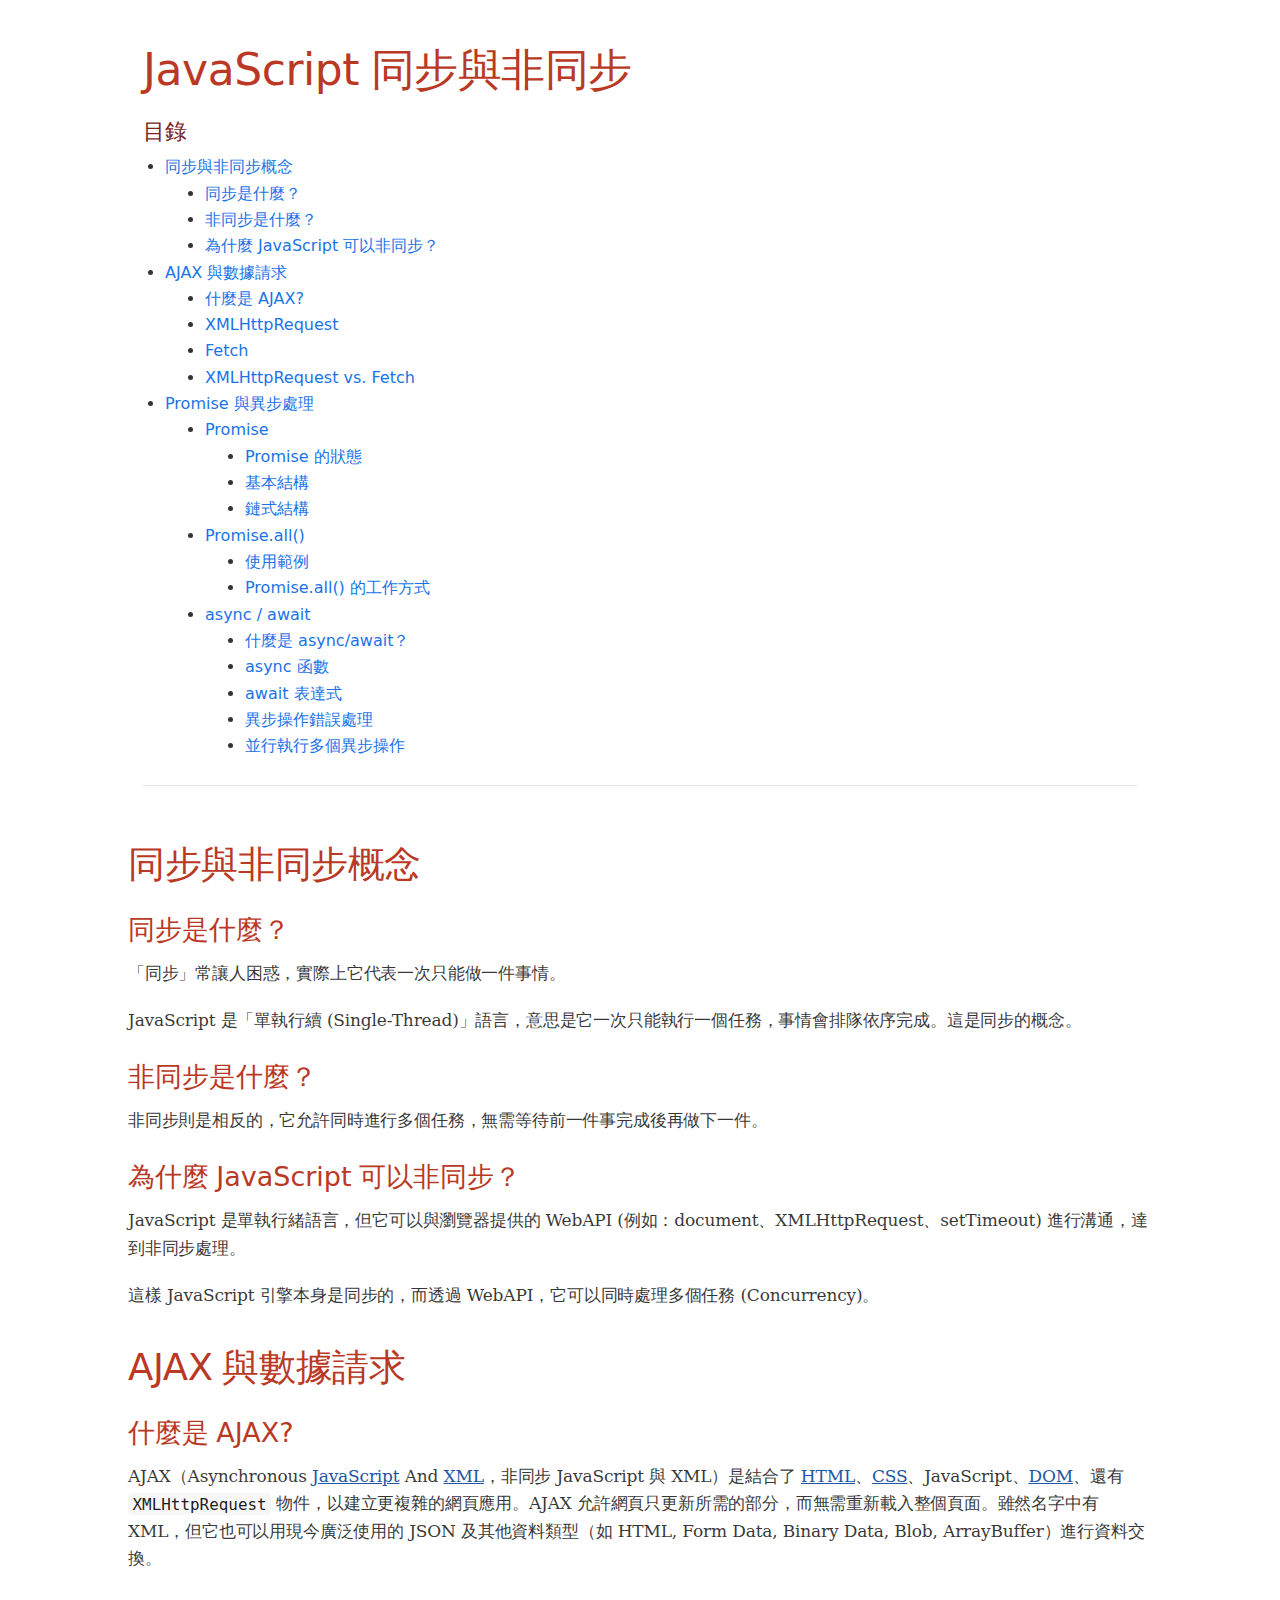
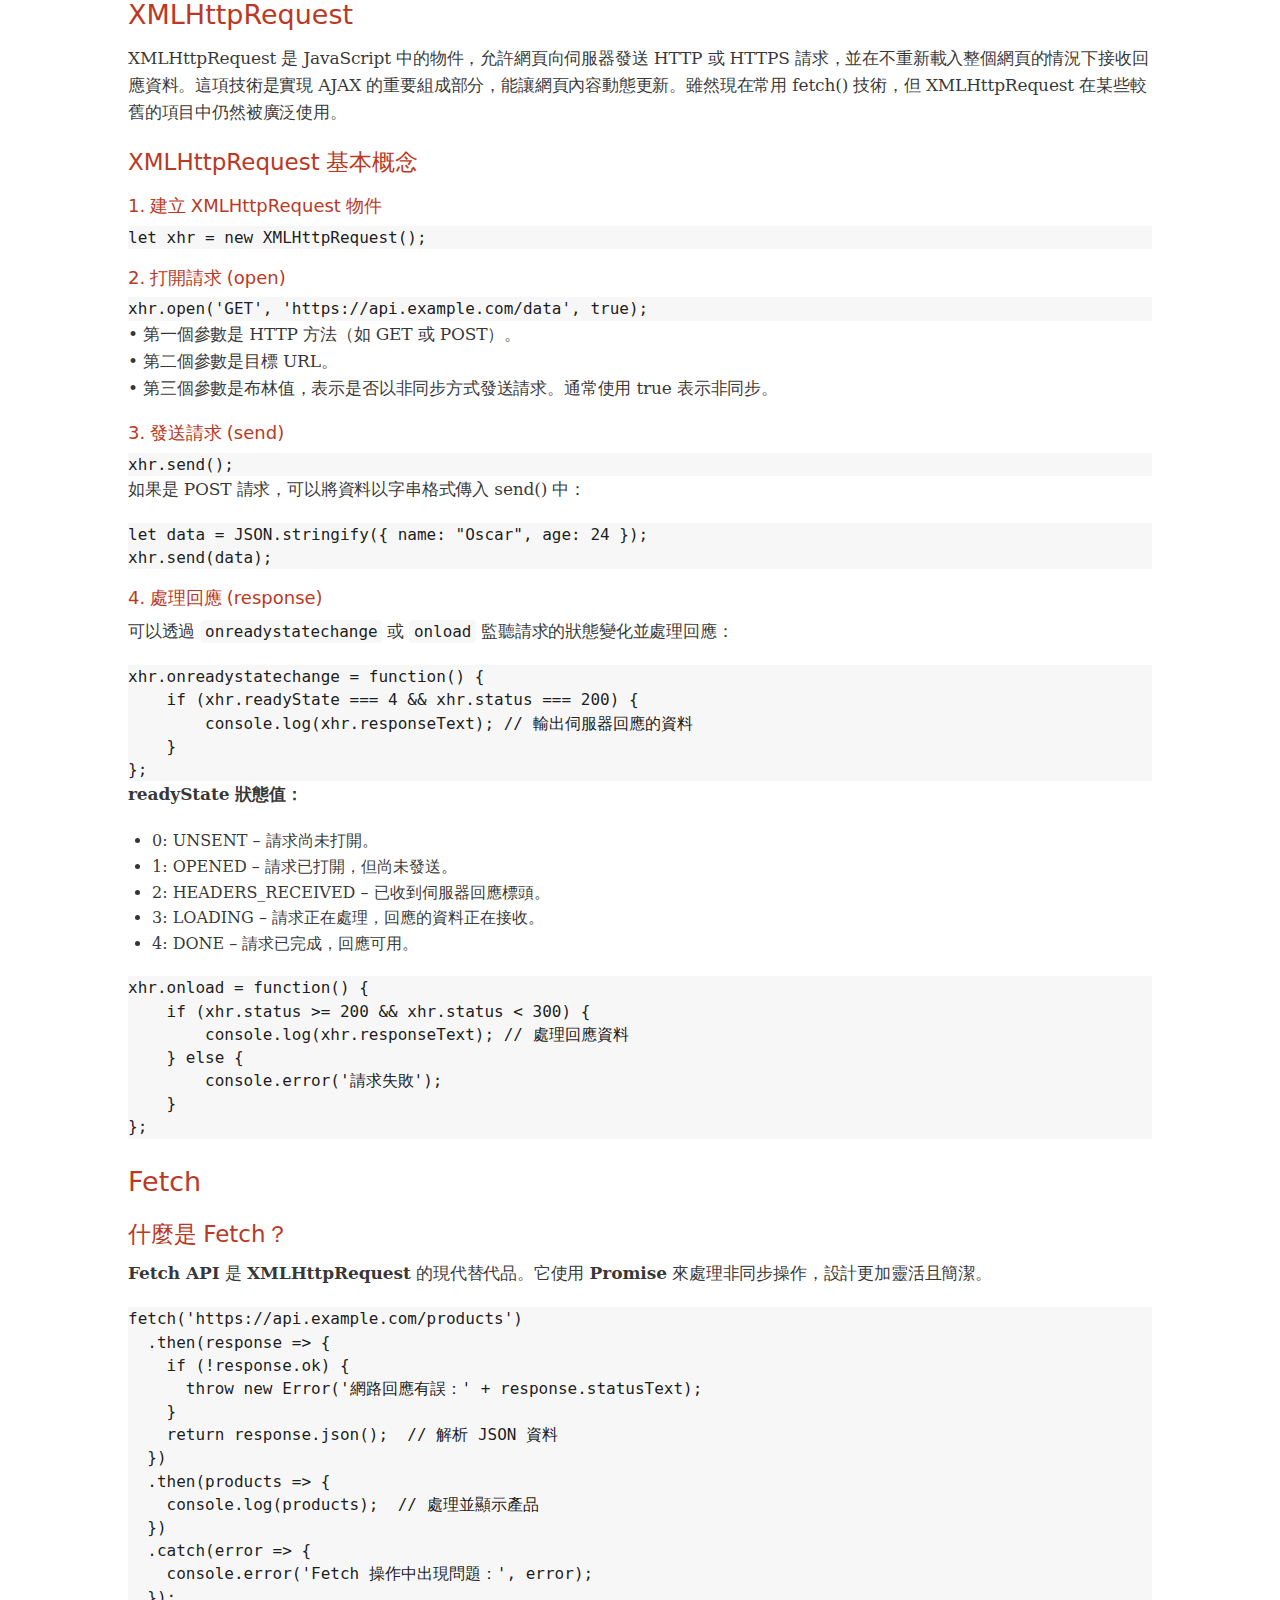
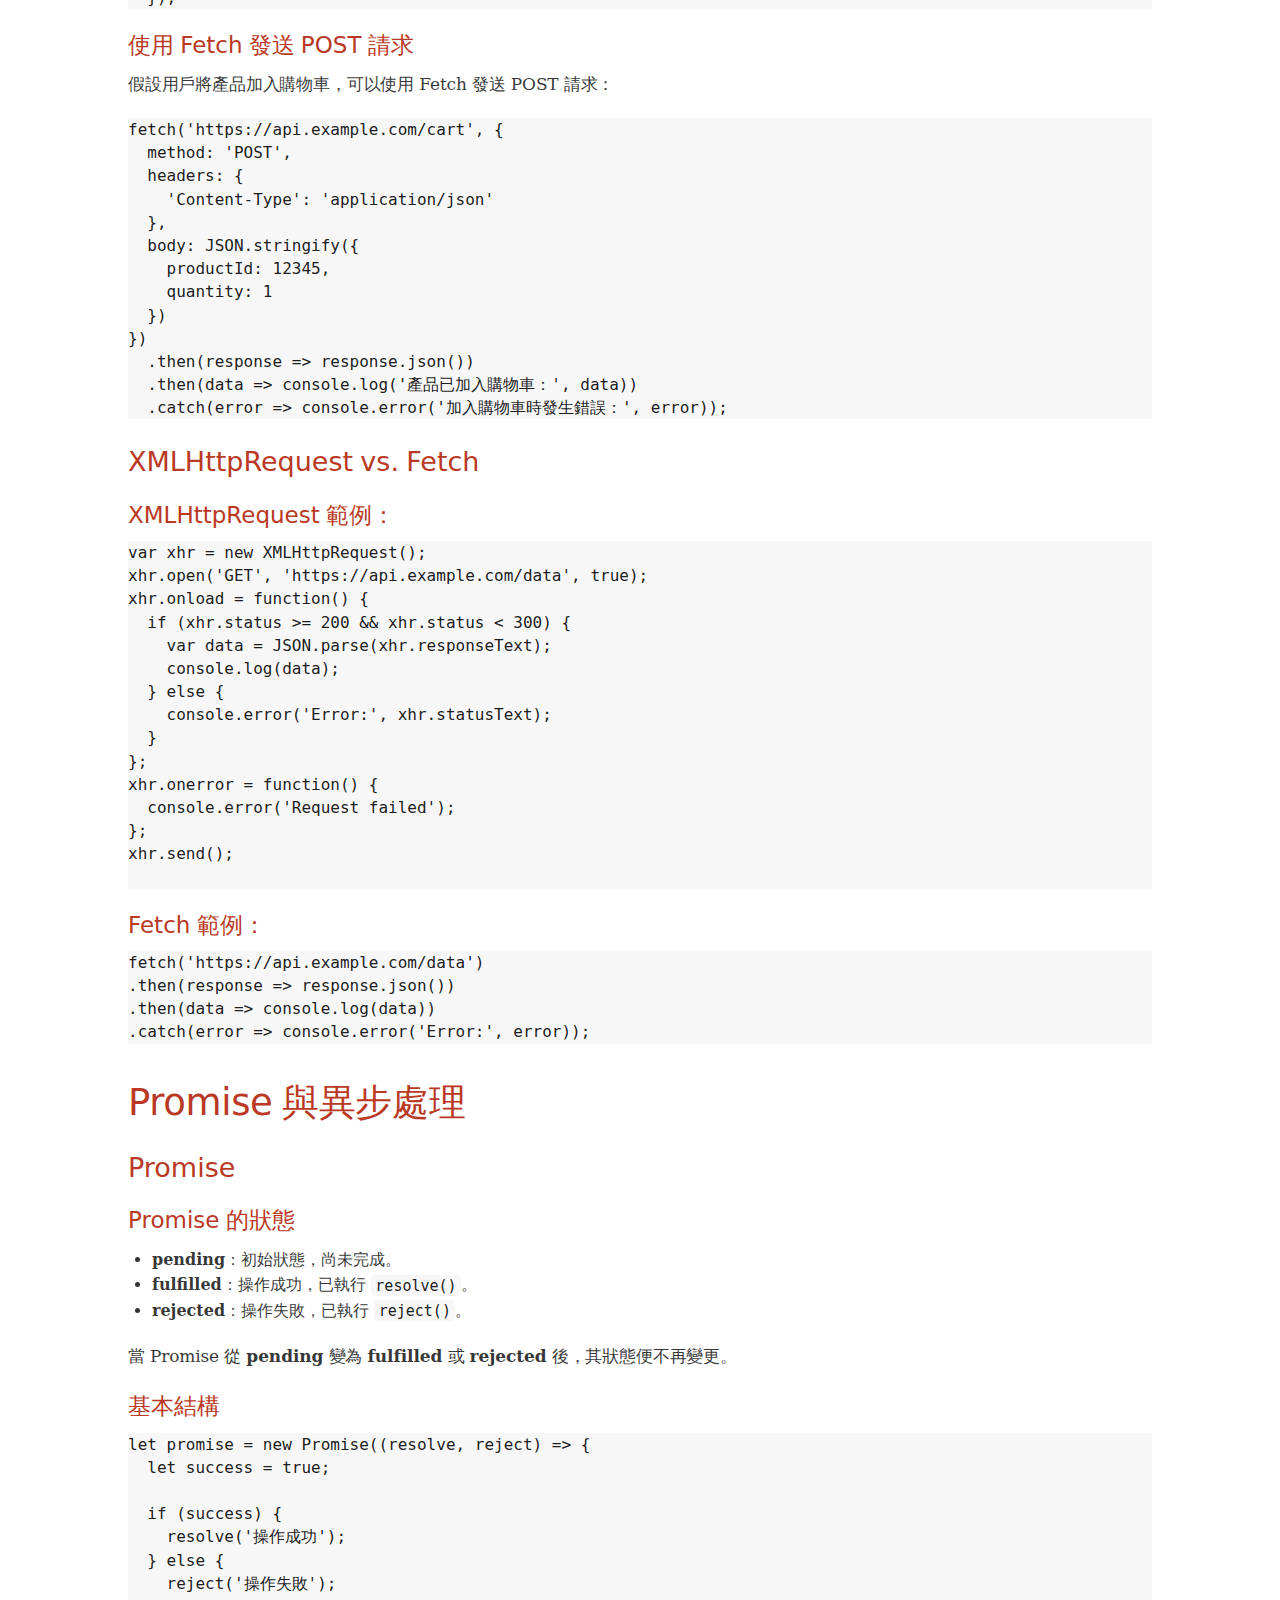
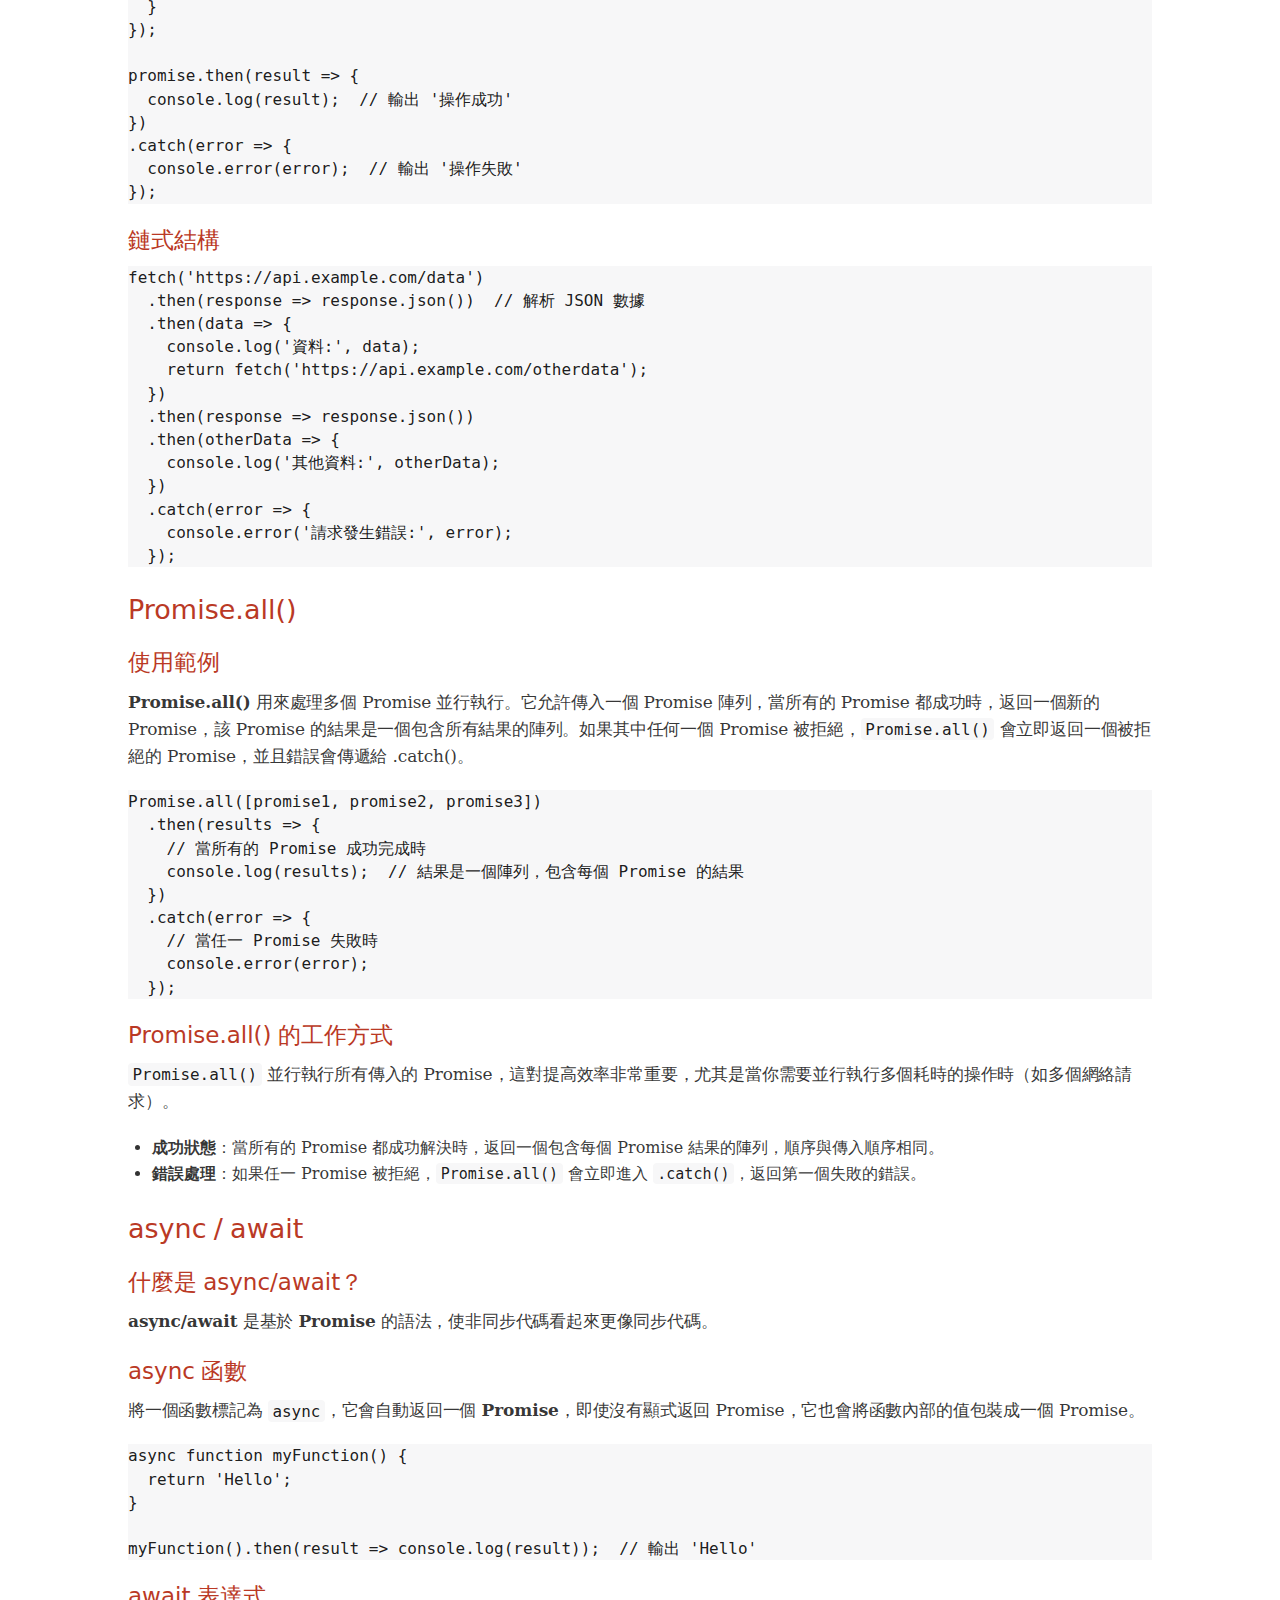
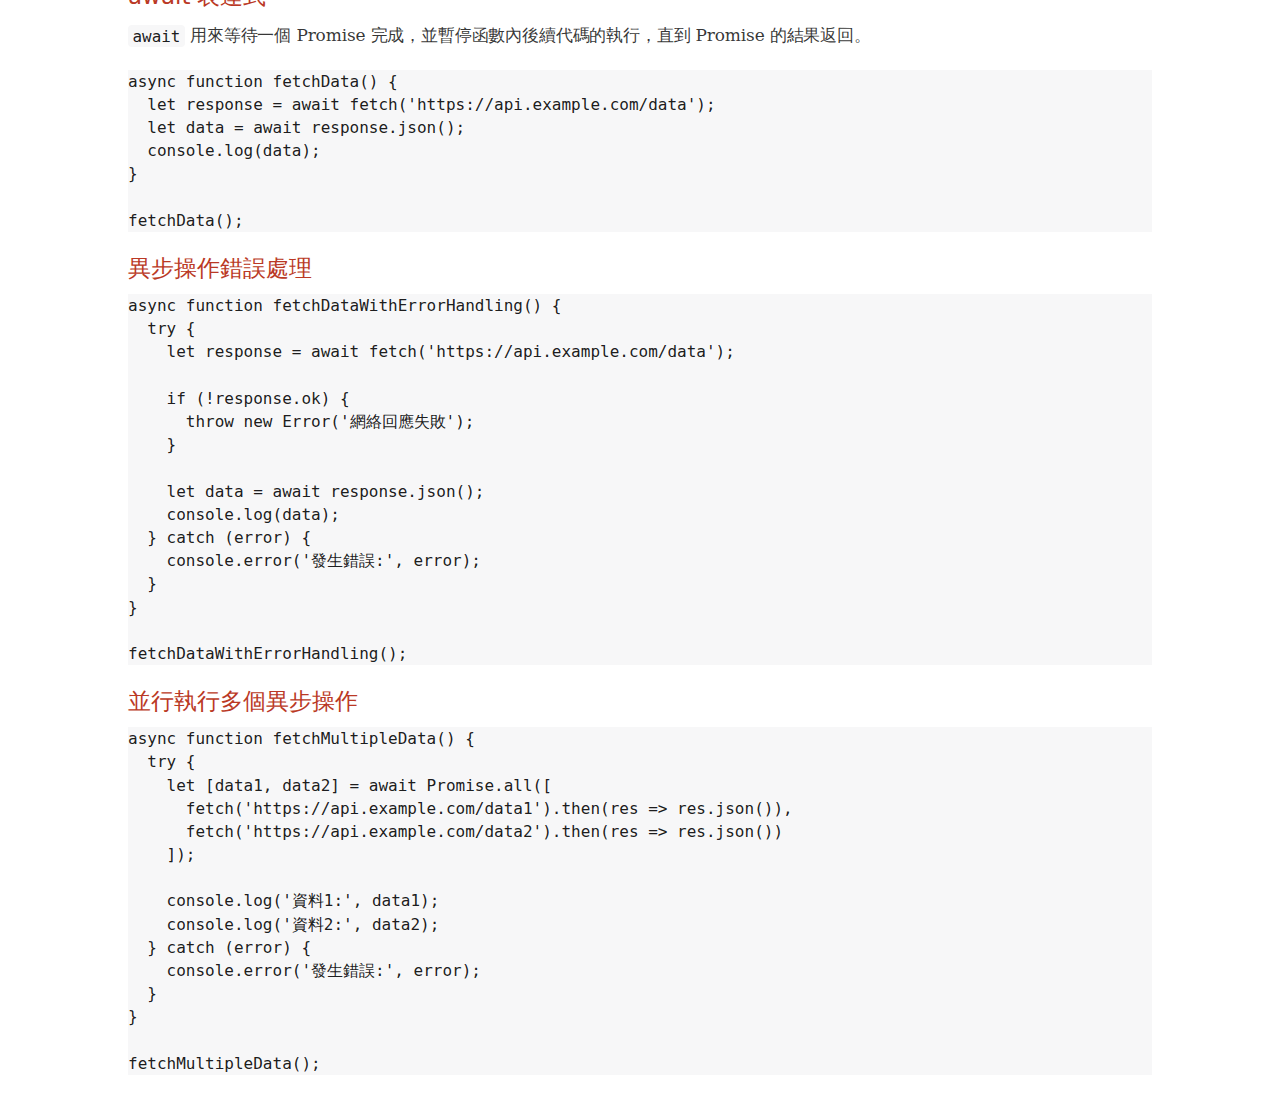
==== html/ajax.html @ 19bf0622 "modify implicit and explicit conversion and ajax" ====
<!DOCTYPE html>
<html>
  <head>
    <meta charset="UTF-8" />
    <title>JavaScript 同步與非同步</title>
    <script src="../js/13/run_pprettify.js"></script>
    <link rel="stylesheet" href="../css/style.css" />
    <link rel="stylesheet" href="../css/pretty.css" />
    <style>
      #container {
        display: flex;
        flex-direction: column;
        align-items: center;
      }
      #header,
      main {
        width: 80%;
        max-width: 1200px;
      }
      #header {
        text-align: left;
      }
      main {
        margin-top: 20px;
      }
      #toc ul {
        list-style-type: disc;
        padding-left: 20px;
      }
      #toc li {
        margin: 5px 0;
      }
      #toc a {
        text-decoration: none;
        color: #1a73e8;
      }
      #toc a:hover {
        text-decoration: underline;
      }
    </style>
  </head>
  <body>
    <div id="container">
      <div id="header">
        <header>
          <h1>JavaScript 同步與非同步</h1>
        </header>
        <nav id="toc" class="toc">
          <div id="toctitle">目錄</div>
          <ul class="sectlevel1">
            <li>
              <a href="#_同步與非同步概念">同步與非同步概念</a>
              <ul>
                <li><a href="#_同步是什麼">同步是什麼？</a></li>
                <li><a href="#_非同步是什麼">非同步是什麼？</a></li>
                <li>
                  <a href="#_為什麼Javascript可以非同步"
                    >為什麼 JavaScript 可以非同步？</a
                  >
                </li>
              </ul>
            </li>
            <li>
              <a href="#_ajax與數據請求">AJAX 與數據請求</a>
              <ul>
                <li><a href="#_什麼是_ajax">什麼是 AJAX?</a></li>
                <li><a href="#_xmlhttprequest">XMLHttpRequest</a></li>
                <li><a href="#_fetch">Fetch</a></li>
                <li>
                  <a href="#_fetch_xhr_comparison">XMLHttpRequest vs. Fetch</a>
                </li>
              </ul>
            </li>
            <li>
              <a href="#_promise與異步處理">Promise 與異步處理</a>
              <ul>
                <li>
                  <a href="#_promise">Promise</a>
                  <ul>
                    <li><a href="#_promise的狀態">Promise 的狀態</a></li>
                    <li><a href="#_基本結構">基本結構</a></li>
                    <li><a href="#_鏈式結構">鏈式結構</a></li>
                  </ul>
                </li>
                <li>
                  <a href="#_promise_all">Promise.all()</a>
                  <ul>
                    <li><a href="#_promise_all_使用範例">使用範例</a></li>
                    <li>
                      <a href="#_promise_all的工作方式"
                        >Promise.all() 的工作方式</a
                      >
                    </li>
                  </ul>
                </li>
                <li>
                  <a href="#_async_await">async / await</a>
                  <ul>
                    <li>
                      <a href="#_什麼是_async_await">什麼是 async/await？</a>
                    </li>
                    <li><a href="#_async函數">async 函數</a></li>
                    <li><a href="#_await表達式">await 表達式</a></li>
                    <li><a href="#_異步操作錯誤處理">異步操作錯誤處理</a></li>
                    <li>
                      <a href="#_並行執行多個異步操作">並行執行多個異步操作</a>
                    </li>
                  </ul>
                </li>
              </ul>
            </li>
          </ul>
        </nav>
      </div>

      <main>
        <section id="_同步與非同步概念">
          <h2>同步與非同步概念</h2>
          <section id="_同步是什麼">
            <h3>同步是什麼？</h3>
            <p>「同步」常讓人困惑，實際上它代表一次只能做一件事情。</p>
            <p>
              JavaScript 是「單執行續
              (Single-Thread)」語言，意思是它一次只能執行一個任務，事情會排隊依序完成。這是同步的概念。
            </p>
          </section>

          <section id="_非同步是什麼">
            <h3>非同步是什麼？</h3>
            <p>
              非同步則是相反的，它允許同時進行多個任務，無需等待前一件事完成後再做下一件。
            </p>
          </section>

          <section id="_為什麼Javascript可以非同步">
            <h3>為什麼 JavaScript 可以非同步？</h3>
            <p>
              JavaScript 是單執行緒語言，但它可以與瀏覽器提供的 WebAPI
              (例如：document、XMLHttpRequest、setTimeout)
              進行溝通，達到非同步處理。
            </p>
            <p>
              這樣 JavaScript 引擎本身是同步的，而透過
              WebAPI，它可以同時處理多個任務 (Concurrency)。
            </p>
          </section>
        </section>

        <section id="_ajax與數據請求">
          <h2>AJAX 與數據請求</h2>
          <section id="_什麼是_ajax">
            <h3>什麼是 AJAX?</h3>
            <p>
              AJAX（Asynchronous
              <a
                href="https://developer.mozilla.org/zh-TW/docs/Glossary/JavaScript"
                >JavaScript</a
              >
              And
              <a href="https://developer.mozilla.org/en-US/docs/Glossary/XML"
                >XML</a
              >，非同步 JavaScript 與 XML）是結合了
              <a href="https://developer.mozilla.org/zh-TW/docs/Glossary/HTML"
                >HTML</a
              >、<a href="https://developer.mozilla.org/zh-TW/docs/Glossary/CSS"
                >CSS</a
              >、JavaScript、<a
                href="https://developer.mozilla.org/zh-TW/docs/Glossary/DOM"
                >DOM</a
              >、還有
              <code>XMLHttpRequest</code> 物件，以建立更複雜的網頁應用。AJAX
              允許網頁只更新所需的部分，而無需重新載入整個頁面。雖然名字中有
              XML，但它也可以用現今廣泛使用的 JSON 及其他資料類型（如 HTML, Form
              Data, Binary Data, Blob, ArrayBuffer）進行資料交換。
            </p>
          </section>

          <section id="_xmlhttprequest">
            <h3>XMLHttpRequest</h3>
            <p>
              XMLHttpRequest 是 JavaScript 中的物件，允許網頁向伺服器發送 HTTP
              或 HTTPS
              請求，並在不重新載入整個網頁的情況下接收回應資料。這項技術是實現
              AJAX 的重要組成部分，能讓網頁內容動態更新。雖然現在常用 fetch()
              技術，但 XMLHttpRequest 在某些較舊的項目中仍然被廣泛使用。
            </p>

            <h4>XMLHttpRequest 基本概念</h4>
            <h5>1. 建立 XMLHttpRequest 物件</h5>
            <pre class="prettyprint">let xhr = new XMLHttpRequest();</pre>

            <h5>2. 打開請求 (open)</h5>
            <pre class="prettyprint">
xhr.open('GET', 'https://api.example.com/data', true);</pre
            >
            <p>
              • 第一個參數是 HTTP 方法（如 GET 或 POST）。<br />
              • 第二個參數是目標 URL。<br />
              • 第三個參數是布林值，表示是否以非同步方式發送請求。通常使用 true
              表示非同步。
            </p>

            <h5>3. 發送請求 (send)</h5>
            <pre class="prettyprint">xhr.send();</pre>
            <p>如果是 POST 請求，可以將資料以字串格式傳入 send() 中：</p>
            <pre class="prettyprint">
let data = JSON.stringify({ name: "Oscar", age: 24 });
xhr.send(data);</pre
            >

            <h5>4. 處理回應 (response)</h5>
            <p>
              可以透過 <code>onreadystatechange</code> 或
              <code>onload</code> 監聽請求的狀態變化並處理回應：
            </p>

            <pre class="prettyprint">
xhr.onreadystatechange = function() {
    if (xhr.readyState === 4 && xhr.status === 200) {
        console.log(xhr.responseText); // 輸出伺服器回應的資料
    }
};</pre
            >

            <p><strong>readyState 狀態值：</strong></p>
            <ul>
              <li>0: UNSENT – 請求尚未打開。</li>
              <li>1: OPENED – 請求已打開，但尚未發送。</li>
              <li>2: HEADERS_RECEIVED – 已收到伺服器回應標頭。</li>
              <li>3: LOADING – 請求正在處理，回應的資料正在接收。</li>
              <li>4: DONE – 請求已完成，回應可用。</li>
            </ul>

            <pre class="prettyprint">
xhr.onload = function() {
    if (xhr.status >= 200 && xhr.status < 300) {
        console.log(xhr.responseText); // 處理回應資料
    } else {
        console.error('請求失敗');
    }
};</pre
            >
          </section>

          <section id="_fetch">
            <h3>Fetch</h3>
            <h4>什麼是 Fetch？</h4>
            <p>
              <strong>Fetch API</strong> 是
              <strong>XMLHttpRequest</strong> 的現代替代品。它使用
              <strong>Promise</strong> 來處理非同步操作，設計更加靈活且簡潔。
            </p>
            <pre class="prettyprint">
fetch('https://api.example.com/products')
  .then(response => {
    if (!response.ok) {
      throw new Error('網路回應有誤：' + response.statusText);
    }
    return response.json();  // 解析 JSON 資料
  })
  .then(products => {
    console.log(products);  // 處理並顯示產品
  })
  .catch(error => {
    console.error('Fetch 操作中出現問題：', error);
  });</pre
            >

            <h4>使用 Fetch 發送 POST 請求</h4>
            <p>假設用戶將產品加入購物車，可以使用 Fetch 發送 POST 請求：</p>
            <pre class="prettyprint">
fetch('https://api.example.com/cart', {
  method: 'POST',
  headers: {
    'Content-Type': 'application/json'
  },
  body: JSON.stringify({
    productId: 12345,
    quantity: 1
  })
})
  .then(response => response.json())
  .then(data => console.log('產品已加入購物車：', data))
  .catch(error => console.error('加入購物車時發生錯誤：', error));</pre
            >
          </section>

          <section id="_fetch_xhr_comparison">
            <h3>XMLHttpRequest vs. Fetch</h3>
            <h4>XMLHttpRequest 範例：</h4>
            <pre class="prettyprint">
var xhr = new XMLHttpRequest();
xhr.open('GET', 'https://api.example.com/data', true);
xhr.onload = function() {
  if (xhr.status >= 200 && xhr.status < 300) {
    var data = JSON.parse(xhr.responseText);
    console.log(data);
  } else {
    console.error('Error:', xhr.statusText);
  }
};
xhr.onerror = function() {
  console.error('Request failed');
};
xhr.send();
            </pre>

            <h4>Fetch 範例：</h4>
            <pre class="prettyprint">
fetch('https://api.example.com/data')
.then(response => response.json())
.then(data => console.log(data))
.catch(error => console.error('Error:', error));</pre
            >
          </section>
        </section>

        <section id="_promise與異步處理">
          <h2>Promise 與異步處理</h2>
          <section id="_promise">
            <h3>Promise</h3>
            <h4 id="_promise的狀態">Promise 的狀態</h4>
            <ul>
              <li><strong>pending</strong>：初始狀態，尚未完成。</li>
              <li>
                <strong>fulfilled</strong>：操作成功，已執行
                <code>resolve()</code>。
              </li>
              <li>
                <strong>rejected</strong>：操作失敗，已執行
                <code>reject()</code>。
              </li>
            </ul>
            <p>
              當 Promise 從 <strong>pending</strong> 變為
              <strong>fulfilled</strong> 或
              <strong>rejected</strong> 後，其狀態便不再變更。
            </p>

            <h4 id="_基本結構">基本結構</h4>
            <pre class="prettyprint">
let promise = new Promise((resolve, reject) => {
  let success = true;

  if (success) {
    resolve('操作成功');
  } else {
    reject('操作失敗');
  }
});

promise.then(result => {
  console.log(result);  // 輸出 '操作成功'
})
.catch(error => {
  console.error(error);  // 輸出 '操作失敗'
});</pre
            >

            <h4 id="_鏈式結構">鏈式結構</h4>
            <pre class="prettyprint">
fetch('https://api.example.com/data')
  .then(response => response.json())  // 解析 JSON 數據
  .then(data => {
    console.log('資料:', data);
    return fetch('https://api.example.com/otherdata');
  })
  .then(response => response.json())
  .then(otherData => {
    console.log('其他資料:', otherData);
  })
  .catch(error => {
    console.error('請求發生錯誤:', error);
  });</pre
            >
          </section>

          <section id="_promise_all">
            <h3>Promise.all()</h3>
            <h4 id="_promise_all_使用範例">使用範例</h4>
            <p>
              <strong>Promise.all()</strong> 用來處理多個 Promise
              並行執行。它允許傳入一個 Promise 陣列，當所有的 Promise
              都成功時，返回一個新的 Promise，該 Promise
              的結果是一個包含所有結果的陣列。如果其中任何一個 Promise
              被拒絕，<code>Promise.all()</code> 會立即返回一個被拒絕的
              Promise，並且錯誤會傳遞給 .catch()。
            </p>

            <pre class="prettyprint">
Promise.all([promise1, promise2, promise3])
  .then(results => {
    // 當所有的 Promise 成功完成時
    console.log(results);  // 結果是一個陣列，包含每個 Promise 的結果
  })
  .catch(error => {
    // 當任一 Promise 失敗時
    console.error(error);
  });</pre
            >

            <h4 id="_promise_all的工作方式">Promise.all() 的工作方式</h4>
            <p>
              <code>Promise.all()</code> 並行執行所有傳入的
              Promise，這對提高效率非常重要，尤其是當你需要並行執行多個耗時的操作時（如多個網絡請求）。
            </p>
            <ul>
              <li>
                <strong>成功狀態</strong>：當所有的 Promise
                都成功解決時，返回一個包含每個 Promise
                結果的陣列，順序與傳入順序相同。
              </li>
              <li>
                <strong>錯誤處理</strong>：如果任一 Promise 被拒絕，<code
                  >Promise.all()</code
                >
                會立即進入 <code>.catch()</code>，返回第一個失敗的錯誤。
              </li>
            </ul>
          </section>

          <section id="_async_await">
            <h3>async / await</h3>
            <h4 id="_什麼是_async_await">什麼是 async/await？</h4>
            <p>
              <strong>async/await</strong> 是基於
              <strong>Promise</strong>
              的語法，使非同步代碼看起來更像同步代碼。
            </p>

            <h4 id="_async函數">async 函數</h4>
            <p>
              將一個函數標記為 <code>async</code>，它會自動返回一個
              <strong>Promise</strong>，即使沒有顯式返回
              Promise，它也會將函數內部的值包裝成一個 Promise。
            </p>
            <pre class="prettyprint">
async function myFunction() {
  return 'Hello';
}

myFunction().then(result => console.log(result));  // 輸出 'Hello'</pre
            >

            <h4 id="_await表達式">await 表達式</h4>
            <p>
              <code>await</code> 用來等待一個 Promise
              完成，並暫停函數內後續代碼的執行，直到 Promise 的結果返回。
            </p>
            <pre class="prettyprint">
async function fetchData() {
  let response = await fetch('https://api.example.com/data');
  let data = await response.json();
  console.log(data);
}

fetchData();</pre
            >

            <h4 id="_異步操作錯誤處理">異步操作錯誤處理</h4>
            <pre class="prettyprint">
async function fetchDataWithErrorHandling() {
  try {
    let response = await fetch('https://api.example.com/data');

    if (!response.ok) {
      throw new Error('網絡回應失敗');
    }

    let data = await response.json();
    console.log(data);
  } catch (error) {
    console.error('發生錯誤:', error);
  }
}

fetchDataWithErrorHandling();</pre
            >

            <h4 id="_並行執行多個異步操作">並行執行多個異步操作</h4>
            <pre class="prettyprint">
async function fetchMultipleData() {
  try {
    let [data1, data2] = await Promise.all([
      fetch('https://api.example.com/data1').then(res => res.json()),
      fetch('https://api.example.com/data2').then(res => res.json())
    ]);

    console.log('資料1:', data1);
    console.log('資料2:', data2);
  } catch (error) {
    console.error('發生錯誤:', error);
  }
}

fetchMultipleData();</pre
            >
          </section>
        </section>
      </main>
    </div>

    <footer>
      <p></p>
    </footer>
  </body>
</html>
---- css/style.css ----
/*! Asciidoctor default stylesheet | MIT License | https://asciidoctor.org */
  /* Uncomment the following line when using as a custom stylesheet */
  /* @import "https://fonts.googleapis.com/css?family=Open+Sans:300,300italic,400,400italic,600,600italic%7CNoto+Serif:400,400italic,700,700italic%7CDroid+Sans+Mono:400,700"; */
  html{font-family:sans-serif;-webkit-text-size-adjust:100%}
  a{background:none}
  a:focus{outline:thin dotted}
  a:active,a:hover{outline:0}
  h1{font-size:2em;margin:.67em 0}
  b,strong{font-weight:bold}
  abbr{font-size:.9em}
  abbr[title]{cursor:help;border-bottom:1px dotted #dddddf;text-decoration:none}
  dfn{font-style:italic}
  hr{height:0}
  mark{background:#ff0;color:#000}
  code,kbd,pre,samp{font-family:monospace;font-size:1em}
  pre{white-space:pre-wrap}
  q{quotes:"\201C" "\201D" "\2018" "\2019"}
  small{font-size:80%}
  sub,sup{font-size:75%;line-height:0;position:relative;vertical-align:baseline}
  sup{top:-.5em}
  sub{bottom:-.25em}
  img{border:0}
  svg:not(:root){overflow:hidden}
  figure{margin:0}
  audio,video{display:inline-block}
  audio:not([controls]){display:none;height:0}
  fieldset{border:1px solid silver;margin:0 2px;padding:.35em .625em .75em}
  legend{border:0;padding:0}
  button,input,select,textarea{font-family:inherit;font-size:100%;margin:0}
  button,input{line-height:normal}
  button,select{text-transform:none}
  button,html input[type=button],input[type=reset],input[type=submit]{-webkit-appearance:button;cursor:pointer}
  button[disabled],html input[disabled]{cursor:default}
  input[type=checkbox],input[type=radio]{padding:0}
  button::-moz-focus-inner,input::-moz-focus-inner{border:0;padding:0}
  textarea{overflow:auto;vertical-align:top}
  table{border-collapse:collapse;border-spacing:0}
  *,::before,::after{box-sizing:border-box}
  html,body{font-size:100%}
  body{background:#fff;color:rgba(0,0,0,.8);padding:0;margin:0;font-family:"Noto Serif","DejaVu Serif",serif;line-height:1;position:relative;cursor:auto;-moz-tab-size:4;-o-tab-size:4;tab-size:4;word-wrap:anywhere;-moz-osx-font-smoothing:grayscale;-webkit-font-smoothing:antialiased}
  a:hover{cursor:pointer}
  img,object,embed{max-width:100%;height:auto}
  object,embed{height:100%}
  img{-ms-interpolation-mode:bicubic}
  .left{float:left!important}
  .right{float:right!important}
  .center{position:absolute;left:50%;transform:translateX(-50%);}
  .text-left{text-align:left!important}
  .text-right{text-align:right!important}
  .text-center{text-align:center!important}
  .text-justify{text-align:justify!important}
  .hide{display:none}
  img,object,svg{display:inline-block;vertical-align:middle}
  textarea{height:auto;min-height:50px}
  select{width:100%}
  .subheader,.admonitionblock td.content>.title,.audioblock>.title,.exampleblock>.title,.imageblock>.title,.listingblock>.title,.literalblock>.title,.stemblock>.title,.openblock>.title,.paragraph>.title,.quoteblock>.title,table.tableblock>.title,.verseblock>.title,.videoblock>.title,.dlist>.title,.olist>.title,.ulist>.title,.qlist>.title,.hdlist>.title{line-height:1.45;color:#7a2518;font-weight:400;margin-top:0;margin-bottom:.25em}
  div,dl,dt,dd,ul,ol,li,h1,h2,h3,#toctitle,.sidebarblock>.content>.title,h4,h5,h6,pre,form,p,blockquote,th,td{margin:0;padding:0}
  a{color:#2156a5;text-decoration:underline;line-height:inherit}
  a:hover,a:focus{color:#1d4b8f}
  a img{border:0}
  p{line-height:1.6;margin-bottom:1.25em;text-rendering:optimizeLegibility}
  p aside{font-size:.875em;line-height:1.35;font-style:italic}
  h1,h2,h3,#toctitle,.sidebarblock>.content>.title,h4,h5,h6{font-family:"Open Sans","DejaVu Sans",sans-serif;font-weight:300;font-style:normal;color:#ba3925;text-rendering:optimizeLegibility;margin-top:1em;margin-bottom:.5em;line-height:1.0125em}
  h1 small,h2 small,h3 small,#toctitle small,.sidebarblock>.content>.title small,h4 small,h5 small,h6 small{font-size:60%;color:#e99b8f;line-height:0}
  h1{font-size:2.125em}
  h2{font-size:1.6875em}
  h3,#toctitle,.sidebarblock>.content>.title{font-size:1.375em}
  h4,h5{font-size:1.125em}
  h6{font-size:1em}
  hr{border:solid #dddddf;border-width:1px 0 0;clear:both;margin:1.25em 0 1.1875em}
  em,i{font-style:italic;line-height:inherit}
  strong,b{font-weight:bold;line-height:inherit}
  small{font-size:60%;line-height:inherit}
  code{font-family:"Droid Sans Mono","DejaVu Sans Mono",monospace;font-weight:400;color:rgba(0,0,0,.9)}
  ul,ol,dl{line-height:1.6;margin-bottom:1.25em;list-style-position:outside;font-family:inherit}
  ul,ol{margin-left:1.5em}
  ul li ul,ul li ol{margin-left:1.25em;margin-bottom:0}
  ul.circle{list-style-type:circle}
  ul.disc{list-style-type:disc}
  ul.square{list-style-type:square}
  ul.circle ul:not([class]),ul.disc ul:not([class]),ul.square ul:not([class]){list-style:inherit}
  ol li ul,ol li ol{margin-left:1.25em;margin-bottom:0}
  dl dt{margin-bottom:.3125em;font-weight:bold}
  dl dd{margin-bottom:1.25em}
  blockquote{margin:0 0 1.25em;padding:.5625em 1.25em 0 1.1875em;border-left:1px solid #ddd}
  blockquote,blockquote p{line-height:1.6;color:rgba(0,0,0,.85)}
  @media screen and (min-width:768px){h1,h2,h3,#toctitle,.sidebarblock>.content>.title,h4,h5,h6{line-height:1.2}
  h1{font-size:2.75em}
  h2{font-size:2.3125em}
  h3,#toctitle,.sidebarblock>.content>.title{font-size:1.6875em}
  h4{font-size:1.4375em}}
  table{background:#fff;margin-bottom:1.25em;border:1px solid #dedede;word-wrap:normal}
  table thead,table tfoot{background:#f7f8f7}
  table thead tr th,table thead tr td,table tfoot tr th,table tfoot tr td{padding:.5em .625em .625em;font-size:inherit;color:rgba(0,0,0,.8);text-align:left}
  table tr th,table tr td{padding:.5625em .625em;font-size:inherit;color:rgba(0,0,0,.8)}
  table tr.even,table tr.alt{background:#f8f8f7}
  table thead tr th,table tfoot tr th,table tbody tr td,table tr td,table tfoot tr td{line-height:1.6}
  h1,h2,h3,#toctitle,.sidebarblock>.content>.title,h4,h5,h6{line-height:1.2;word-spacing:-.05em}
  h1 strong,h2 strong,h3 strong,#toctitle strong,.sidebarblock>.content>.title strong,h4 strong,h5 strong,h6 strong{font-weight:400}
  .center{margin-left:auto;margin-right:auto}
  .stretch{width:100%}
  .clearfix::before,.clearfix::after,.float-group::before,.float-group::after{content:" ";display:table}
  .clearfix::after,.float-group::after{clear:both}
  :not(pre).nobreak{word-wrap:normal}
  :not(pre).nowrap{white-space:nowrap}
  :not(pre).pre-wrap{white-space:pre-wrap}
  :not(pre):not([class^=L])>code{font-size:.9375em;font-style:normal!important;letter-spacing:0;padding:.1em .5ex;word-spacing:-.15em;background:#f7f7f8;border-radius:4px;line-height:1.45;text-rendering:optimizeSpeed}
  pre{color:rgba(0,0,0,.9);font-family:"Droid Sans Mono","DejaVu Sans Mono",monospace;line-height:1.45;text-rendering:optimizeSpeed}
  pre code,pre pre{color:inherit;font-size:inherit;line-height:inherit}
  pre>code{display:block}
  pre.nowrap,pre.nowrap pre{white-space:pre;word-wrap:normal}
  em em{font-style:normal}
  strong strong{font-weight:400}
  .keyseq{color:rgba(51,51,51,.8)}
  kbd{font-family:"Droid Sans Mono","DejaVu Sans Mono",monospace;display:inline-block;color:rgba(0,0,0,.8);font-size:.65em;line-height:1.45;background:#f7f7f7;border:1px solid #ccc;border-radius:3px;box-shadow:0 1px 0 rgba(0,0,0,.2),inset 0 0 0 .1em #fff;margin:0 .15em;padding:.2em .5em;vertical-align:middle;position:relative;top:-.1em;white-space:nowrap}
  .keyseq kbd:first-child{margin-left:0}
  .keyseq kbd:last-child{margin-right:0}
  .menuseq,.menuref{color:#000}
  .menuseq b:not(.caret),.menuref{font-weight:inherit}
  .menuseq{word-spacing:-.02em}
  .menuseq b.caret{font-size:1.25em;line-height:.8}
  .menuseq i.caret{font-weight:bold;text-align:center;width:.45em}
  b.button::before,b.button::after{position:relative;top:-1px;font-weight:400}
  b.button::before{content:"[";padding:0 3px 0 2px}
  b.button::after{content:"]";padding:0 2px 0 3px}
  p a>code:hover{color:rgba(0,0,0,.9)}
  #header,#content,#footnotes,#footer{width:100%;margin:0 auto;max-width:62.5em;*zoom:1;position:relative;padding-left:.9375em;padding-right:.9375em}
  #header::before,#header::after,#content::before,#content::after,#footnotes::before,#footnotes::after,#footer::before,#footer::after{content:" ";display:table}
  #header::after,#content::after,#footnotes::after,#footer::after{clear:both}
  #content{margin-top:1.25em}
  #content::before{content:none}
  #header>h1:first-child{color:rgba(0,0,0,.85);margin-top:2.25rem;margin-bottom:0}
  #header>h1:first-child+#toc{margin-top:8px;border-top:1px solid #dddddf}
  #header>h1:only-child{border-bottom:1px solid #dddddf;padding-bottom:8px}
  #header .details{border-bottom:1px solid #dddddf;line-height:1.45;padding-top:.25em;padding-bottom:.25em;padding-left:.25em;color:rgba(0,0,0,.6);display:flex;flex-flow:row wrap}
  #header .details span:first-child{margin-left:-.125em}
  #header .details span.email a{color:rgba(0,0,0,.85)}
  #header .details br{display:none}
  #header .details br+span::before{content:"\00a0\2013\00a0"}
  #header .details br+span.author::before{content:"\00a0\22c5\00a0";color:rgba(0,0,0,.85)}
  #header .details br+span#revremark::before{content:"\00a0|\00a0"}
  #header #revnumber{text-transform:capitalize}
  #header #revnumber::after{content:"\00a0"}
  #content>h1:first-child:not([class]){color:rgba(0,0,0,.85);border-bottom:1px solid #dddddf;padding-bottom:8px;margin-top:0;padding-top:1rem;margin-bottom:1.25rem}
  #toc{border-bottom:1px solid #e7e7e9;padding-bottom:.5em}
  #toc>ul{margin-left:.125em}
  #toc ul.sectlevel0>li>a{font-style:italic}
  #toc ul.sectlevel0 ul.sectlevel1{margin:.5em 0}
  #toc ul{font-family:"Open Sans","DejaVu Sans",sans-serif;list-style-type:none}
  #toc li{line-height:1.3334;margin-top:.3334em}
  #toc a{text-decoration:none}
  #toc a:active{text-decoration:underline}
  #toctitle{color:#7a2518;font-size:1.2em}
  @media screen and (min-width:768px){#toctitle{font-size:1.375em}
  body.toc2{padding-left:15em;padding-right:0}
  body.toc2 #header>h1:nth-last-child(2){border-bottom:1px solid #dddddf;padding-bottom:8px}
  #toc.toc2{margin-top:0!important;background:#f8f8f7;position:fixed;width:15em;left:0;top:0;border-right:1px solid #e7e7e9;border-top-width:0!important;border-bottom-width:0!important;z-index:1000;padding:1.25em 1em;height:100%;overflow:auto}
  #toc.toc2 #toctitle{margin-top:0;margin-bottom:.8rem;font-size:1.2em}
  #toc.toc2>ul{font-size:.9em;margin-bottom:0}
  #toc.toc2 ul ul{margin-left:0;padding-left:1em}
  #toc.toc2 ul.sectlevel0 ul.sectlevel1{padding-left:0;margin-top:.5em;margin-bottom:.5em}
  body.toc2.toc-right{padding-left:0;padding-right:15em}
  body.toc2.toc-right #toc.toc2{border-right-width:0;border-left:1px solid #e7e7e9;left:auto;right:0}}
  @media screen and (min-width:1280px){body.toc2{padding-left:20em;padding-right:0}
  #toc.toc2{width:20em}
  #toc.toc2 #toctitle{font-size:1.375em}
  #toc.toc2>ul{font-size:.95em}
  #toc.toc2 ul ul{padding-left:1.25em}
  body.toc2.toc-right{padding-left:0;padding-right:20em}}
  #content #toc{border:1px solid #e0e0dc;margin-bottom:1.25em;padding:1.25em;background:#f8f8f7;border-radius:4px}
  #content #toc>:first-child{margin-top:0}
  #content #toc>:last-child{margin-bottom:0}
  #footer{max-width:none;background:rgba(0,0,0,.8);padding:1.25em}
  #footer-text{color:hsla(0,0%,100%,.8);line-height:1.44}
  #content{margin-bottom:.625em}
  .sect1{padding-bottom:.625em}
  @media screen and (min-width:768px){#content{margin-bottom:1.25em}
  .sect1{padding-bottom:1.25em}}
  .sect1:last-child{padding-bottom:0}
  .sect1+.sect1{border-top:1px solid #e7e7e9}
  #content h1>a.anchor,h2>a.anchor,h3>a.anchor,#toctitle>a.anchor,.sidebarblock>.content>.title>a.anchor,h4>a.anchor,h5>a.anchor,h6>a.anchor{position:absolute;z-index:1001;width:1.5ex;margin-left:-1.5ex;display:block;text-decoration:none!important;visibility:hidden;text-align:center;font-weight:400}
  #content h1>a.anchor::before,h2>a.anchor::before,h3>a.anchor::before,#toctitle>a.anchor::before,.sidebarblock>.content>.title>a.anchor::before,h4>a.anchor::before,h5>a.anchor::before,h6>a.anchor::before{content:"\00A7";font-size:.85em;display:block;padding-top:.1em}
  #content h1:hover>a.anchor,#content h1>a.anchor:hover,h2:hover>a.anchor,h2>a.anchor:hover,h3:hover>a.anchor,#toctitle:hover>a.anchor,.sidebarblock>.content>.title:hover>a.anchor,h3>a.anchor:hover,#toctitle>a.anchor:hover,.sidebarblock>.content>.title>a.anchor:hover,h4:hover>a.anchor,h4>a.anchor:hover,h5:hover>a.anchor,h5>a.anchor:hover,h6:hover>a.anchor,h6>a.anchor:hover{visibility:visible}
  #content h1>a.link,h2>a.link,h3>a.link,#toctitle>a.link,.sidebarblock>.content>.title>a.link,h4>a.link,h5>a.link,h6>a.link{color:#ba3925;text-decoration:none}
  #content h1>a.link:hover,h2>a.link:hover,h3>a.link:hover,#toctitle>a.link:hover,.sidebarblock>.content>.title>a.link:hover,h4>a.link:hover,h5>a.link:hover,h6>a.link:hover{color:#a53221}
  details,.audioblock,.imageblock,.literalblock,.listingblock,.stemblock,.videoblock{margin-bottom:1.25em}
  details{margin-left:1.25rem}
  details>summary{cursor:pointer;display:block;position:relative;line-height:1.6;margin-bottom:.625rem;outline:none;-webkit-tap-highlight-color:transparent}
  details>summary::-webkit-details-marker{display:none}
  details>summary::before{content:"";border:solid transparent;border-left:solid;border-width:.3em 0 .3em .5em;position:absolute;top:.5em;left:-1.25rem;transform:translateX(15%)}
  details[open]>summary::before{border:solid transparent;border-top:solid;border-width:.5em .3em 0;transform:translateY(15%)}
  details>summary::after{content:"";width:1.25rem;height:1em;position:absolute;top:.3em;left:-1.25rem}
  .admonitionblock td.content>.title,.audioblock>.title,.exampleblock>.title,.imageblock>.title,.listingblock>.title,.literalblock>.title,.stemblock>.title,.openblock>.title,.paragraph>.title,.quoteblock>.title,table.tableblock>.title,.verseblock>.title,.videoblock>.title,.dlist>.title,.olist>.title,.ulist>.title,.qlist>.title,.hdlist>.title{text-rendering:optimizeLegibility;text-align:left;font-family:"Noto Serif","DejaVu Serif",serif;font-size:1rem;font-style:italic}
  table.tableblock.fit-content>caption.title{white-space:nowrap;width:0}
  .paragraph.lead>p,#preamble>.sectionbody>[class=paragraph]:first-of-type p{font-size:1.21875em;line-height:1.6;color:rgba(0,0,0,.85)}
  .admonitionblock>table{border-collapse:separate;border:0;background:none;width:100%}
  .admonitionblock>table td.icon{text-align:center;width:80px}
  .admonitionblock>table td.icon img{max-width:none}
  .admonitionblock>table td.icon .title{font-weight:bold;font-family:"Open Sans","DejaVu Sans",sans-serif;text-transform:uppercase}
  .admonitionblock>table td.content{padding-left:1.125em;padding-right:1.25em;border-left:1px solid #dddddf;color:rgba(0,0,0,.6);word-wrap:anywhere}
  .admonitionblock>table td.content>:last-child>:last-child{margin-bottom:0}
  .exampleblock>.content{border:1px solid #e6e6e6;margin-bottom:1.25em;padding:1.25em;background:#fff;border-radius:4px}
  .sidebarblock{border:1px solid #dbdbd6;margin-bottom:1.25em;padding:1.25em;background:#f3f3f2;border-radius:4px}
  .sidebarblock>.content>.title{color:#7a2518;margin-top:0;text-align:center}
  .exampleblock>.content>:first-child,.sidebarblock>.content>:first-child{margin-top:0}
  .exampleblock>.content>:last-child,.exampleblock>.content>:last-child>:last-child,.exampleblock>.content .olist>ol>li:last-child>:last-child,.exampleblock>.content .ulist>ul>li:last-child>:last-child,.exampleblock>.content .qlist>ol>li:last-child>:last-child,.sidebarblock>.content>:last-child,.sidebarblock>.content>:last-child>:last-child,.sidebarblock>.content .olist>ol>li:last-child>:last-child,.sidebarblock>.content .ulist>ul>li:last-child>:last-child,.sidebarblock>.content .qlist>ol>li:last-child>:last-child{margin-bottom:0}
  .literalblock pre,.listingblock>.content>pre{border-radius:4px;overflow-x:auto;padding:1em;font-size:.8125em}
  @media screen and (min-width:768px){.literalblock pre,.listingblock>.content>pre{font-size:.90625em}}
  @media screen and (min-width:1280px){.literalblock pre,.listingblock>.content>pre{font-size:1em}}
  .literalblock pre,.listingblock>.content>pre:not(.highlight),.listingblock>.content>pre[class=highlight],.listingblock>.content>pre[class^="highlight "]{background:#f7f7f8}
  .literalblock.output pre{color:#f7f7f8;background:rgba(0,0,0,.9)}
  .listingblock>.content{position:relative}
  .listingblock code[data-lang]::before{display:none;content:attr(data-lang);position:absolute;font-size:.75em;top:.425rem;right:.5rem;line-height:1;text-transform:uppercase;color:inherit;opacity:.5}
  .listingblock:hover code[data-lang]::before{display:block}
  .listingblock.terminal pre .command::before{content:attr(data-prompt);padding-right:.5em;color:inherit;opacity:.5}
  .listingblock.terminal pre .command:not([data-prompt])::before{content:"$"}
  .listingblock pre.highlightjs{padding:0}
  .listingblock pre.highlightjs>code{padding:1em;border-radius:4px}
  .listingblock pre.prettyprint{border-width:0}
  .prettyprint{background:#f7f7f8}
  pre.prettyprint .linenums{line-height:1.45;margin-left:2em}
  pre.prettyprint li{background:none;list-style-type:inherit;padding-left:0}
  pre.prettyprint li code[data-lang]::before{opacity:1}
  pre.prettyprint li:not(:first-child) code[data-lang]::before{display:none}
  table.linenotable{border-collapse:separate;border:0;margin-bottom:0;background:none}
  table.linenotable td[class]{color:inherit;vertical-align:top;padding:0;line-height:inherit;white-space:normal}
  table.linenotable td.code{padding-left:.75em}
  table.linenotable td.linenos,pre.pygments .linenos{border-right:1px solid;opacity:.35;padding-right:.5em;-webkit-user-select:none;-moz-user-select:none;-ms-user-select:none;user-select:none}
  pre.pygments span.linenos{display:inline-block;margin-right:.75em}
  .quoteblock{margin:0 1em 1.25em 1.5em;display:table}
  .quoteblock:not(.excerpt)>.title{margin-left:-1.5em;margin-bottom:.75em}
  .quoteblock blockquote,.quoteblock p{color:rgba(0,0,0,.85);font-size:1.15rem;line-height:1.75;word-spacing:.1em;letter-spacing:0;font-style:italic;text-align:justify}
  .quoteblock blockquote{margin:0;padding:0;border:0}
  .quoteblock blockquote::before{content:"\201c";float:left;font-size:2.75em;font-weight:bold;line-height:.6em;margin-left:-.6em;color:#7a2518;text-shadow:0 1px 2px rgba(0,0,0,.1)}
  .quoteblock blockquote>.paragraph:last-child p{margin-bottom:0}
  .quoteblock .attribution{margin-top:.75em;margin-right:.5ex;text-align:right}
  .verseblock{margin:0 1em 1.25em}
  .verseblock pre{font-family:"Open Sans","DejaVu Sans",sans-serif;font-size:1.15rem;color:rgba(0,0,0,.85);font-weight:300;text-rendering:optimizeLegibility}
  .verseblock pre strong{font-weight:400}
  .verseblock .attribution{margin-top:1.25rem;margin-left:.5ex}
  .quoteblock .attribution,.verseblock .attribution{font-size:.9375em;line-height:1.45;font-style:italic}
  .quoteblock .attribution br,.verseblock .attribution br{display:none}
  .quoteblock .attribution cite,.verseblock .attribution cite{display:block;letter-spacing:-.025em;color:rgba(0,0,0,.6)}
  .quoteblock.abstract blockquote::before,.quoteblock.excerpt blockquote::before,.quoteblock .quoteblock blockquote::before{display:none}
  .quoteblock.abstract blockquote,.quoteblock.abstract p,.quoteblock.excerpt blockquote,.quoteblock.excerpt p,.quoteblock .quoteblock blockquote,.quoteblock .quoteblock p{line-height:1.6;word-spacing:0}
  .quoteblock.abstract{margin:0 1em 1.25em;display:block}
  .quoteblock.abstract>.title{margin:0 0 .375em;font-size:1.15em;text-align:center}
  .quoteblock.excerpt>blockquote,.quoteblock .quoteblock{padding:0 0 .25em 1em;border-left:.25em solid #dddddf}
  .quoteblock.excerpt,.quoteblock .quoteblock{margin-left:0}
  .quoteblock.excerpt blockquote,.quoteblock.excerpt p,.quoteblock .quoteblock blockquote,.quoteblock .quoteblock p{color:inherit;font-size:1.0625rem}
  .quoteblock.excerpt .attribution,.quoteblock .quoteblock .attribution{color:inherit;font-size:.85rem;text-align:left;margin-right:0}
  p.tableblock:last-child{margin-bottom:0}
  td.tableblock>.content{margin-bottom:1.25em;word-wrap:anywhere}
  td.tableblock>.content>:last-child{margin-bottom:-1.25em}
  table.tableblock,th.tableblock,td.tableblock{border:0 solid #dedede}
  table.grid-all>*>tr>*{border-width:1px}
  table.grid-cols>*>tr>*{border-width:0 1px}
  table.grid-rows>*>tr>*{border-width:1px 0}
  table.frame-all{border-width:1px}
  table.frame-ends{border-width:1px 0}
  table.frame-sides{border-width:0 1px}
  table.frame-none>colgroup+*>:first-child>*,table.frame-sides>colgroup+*>:first-child>*{border-top-width:0}
  table.frame-none>:last-child>:last-child>*,table.frame-sides>:last-child>:last-child>*{border-bottom-width:0}
  table.frame-none>*>tr>:first-child,table.frame-ends>*>tr>:first-child{border-left-width:0}
  table.frame-none>*>tr>:last-child,table.frame-ends>*>tr>:last-child{border-right-width:0}
  table.stripes-all>*>tr,table.stripes-odd>*>tr:nth-of-type(odd),table.stripes-even>*>tr:nth-of-type(even),table.stripes-hover>*>tr:hover{background:#f8f8f7}
  th.halign-left,td.halign-left{text-align:left}
  th.halign-right,td.halign-right{text-align:right}
  th.halign-center,td.halign-center{text-align:center}
  th.valign-top,td.valign-top{vertical-align:top}
  th.valign-bottom,td.valign-bottom{vertical-align:bottom}
  th.valign-middle,td.valign-middle{vertical-align:middle}
  table thead th,table tfoot th{font-weight:bold}
  tbody tr th{background:#f7f8f7}
  tbody tr th,tbody tr th p,tfoot tr th,tfoot tr th p{color:rgba(0,0,0,.8);font-weight:bold}
  p.tableblock>code:only-child{background:none;padding:0}
  p.tableblock{font-size:1em}
  ol{margin-left:1.75em}
  ul li ol{margin-left:1.5em}
  dl dd{margin-left:1.125em}
  dl dd:last-child,dl dd:last-child>:last-child{margin-bottom:0}
  li p,ul dd,ol dd,.olist .olist,.ulist .ulist,.ulist .olist,.olist .ulist{margin-bottom:.625em}
  ul.checklist,ul.none,ol.none,ul.no-bullet,ol.no-bullet,ol.unnumbered,ul.unstyled,ol.unstyled{list-style-type:none}
  ul.no-bullet,ol.no-bullet,ol.unnumbered{margin-left:.625em}
  ul.unstyled,ol.unstyled{margin-left:0}
  li>p:empty:only-child::before{content:"";display:inline-block}
  ul.checklist>li>p:first-child{margin-left:-1em}
  ul.checklist>li>p:first-child>.fa-square-o:first-child,ul.checklist>li>p:first-child>.fa-check-square-o:first-child{width:1.25em;font-size:.8em;position:relative;bottom:.125em}
  ul.checklist>li>p:first-child>input[type=checkbox]:first-child{margin-right:.25em}
  ul.inline{display:flex;flex-flow:row wrap;list-style:none;margin:0 0 .625em -1.25em}
  ul.inline>li{margin-left:1.25em}
  .unstyled dl dt{font-weight:400;font-style:normal}
  ol.arabic{list-style-type:decimal}
  ol.decimal{list-style-type:decimal-leading-zero}
  ol.loweralpha{list-style-type:lower-alpha}
  ol.upperalpha{list-style-type:upper-alpha}
  ol.lowerroman{list-style-type:lower-roman}
  ol.upperroman{list-style-type:upper-roman}
  ol.lowergreek{list-style-type:lower-greek}
  .hdlist>table,.colist>table{border:0;background:none}
  .hdlist>table>tbody>tr,.colist>table>tbody>tr{background:none}
  td.hdlist1,td.hdlist2{vertical-align:top;padding:0 .625em}
  td.hdlist1{font-weight:bold;padding-bottom:1.25em}
  td.hdlist2{word-wrap:anywhere}
  .literalblock+.colist,.listingblock+.colist{margin-top:-.5em}
  .colist td:not([class]):first-child{padding:.4em .75em 0;line-height:1;vertical-align:top}
  .colist td:not([class]):first-child img{max-width:none}
  .colist td:not([class]):last-child{padding:.25em 0}
  .thumb,.th{line-height:0;display:inline-block;border:4px solid #fff;box-shadow:0 0 0 1px #ddd}
  .imageblock.left{margin:.25em .625em 1.25em 0}
  .imageblock.right{margin:.25em 0 1.25em .625em}
  .imageblock>.title{margin-bottom:0}
  .imageblock.thumb,.imageblock.th{border-width:6px}
  .imageblock.thumb>.title,.imageblock.th>.title{padding:0 .125em}
  .image.left,.image.right{margin-top:.25em;margin-bottom:.25em;display:inline-block;line-height:0}
  .image.left{margin-right:.625em}
  .image.right{margin-left:.625em}
  a.image{text-decoration:none;display:inline-block}
  a.image object{pointer-events:none}
  sup.footnote,sup.footnoteref{font-size:.875em;position:static;vertical-align:super}
  sup.footnote a,sup.footnoteref a{text-decoration:none}
  sup.footnote a:active,sup.footnoteref a:active,#footnotes .footnote a:first-of-type:active{text-decoration:underline}
  #footnotes{padding-top:.75em;padding-bottom:.75em;margin-bottom:.625em}
  #footnotes hr{width:20%;min-width:6.25em;margin:-.25em 0 .75em;border-width:1px 0 0}
  #footnotes .footnote{padding:0 .375em 0 .225em;line-height:1.3334;font-size:.875em;margin-left:1.2em;margin-bottom:.2em}
  #footnotes .footnote a:first-of-type{font-weight:bold;text-decoration:none;margin-left:-1.05em}
  #footnotes .footnote:last-of-type{margin-bottom:0}
  #content #footnotes{margin-top:-.625em;margin-bottom:0;padding:.75em 0}
  div.unbreakable{page-break-inside:avoid}
  .big{font-size:larger}
  .small{font-size:smaller}
  .underline{text-decoration:underline}
  .overline{text-decoration:overline}
  .line-through{text-decoration:line-through}
  .aqua{color:#00bfbf}
  .aqua-background{background:#00fafa}
  .black{color:#000}
  .black-background{background:#000}
  .blue{color:#0000bf}
  .blue-background{background:#0000fa}
  .fuchsia{color:#bf00bf}
  .fuchsia-background{background:#fa00fa}
  .gray{color:#606060}
  .gray-background{background:#7d7d7d}
  .green{color:#006000}
  .green-background{background:#007d00}
  .lime{color:#00bf00}
  .lime-background{background:#00fa00}
  .maroon{color:#600000}
  .maroon-background{background:#7d0000}
  .navy{color:#000060}
  .navy-background{background:#00007d}
  .olive{color:#606000}
  .olive-background{background:#7d7d00}
  .purple{color:#600060}
  .purple-background{background:#7d007d}
  .red{color:#bf0000}
  .red-background{background:#fa0000}
  .silver{color:#909090}
  .silver-background{background:#bcbcbc}
  .teal{color:#006060}
  .teal-background{background:#007d7d}
  .white{color:#bfbfbf}
  .white-background{background:#fafafa}
  .yellow{color:#bfbf00}
  .yellow-background{background:#fafa00}
  span.icon>.fa{cursor:default}
  a span.icon>.fa{cursor:inherit}
  .admonitionblock td.icon [class^="fa icon-"]{font-size:2.5em;text-shadow:1px 1px 2px rgba(0,0,0,.5);cursor:default}
  .admonitionblock td.icon .icon-note::before{content:"\f05a";color:#19407c}
  .admonitionblock td.icon .icon-tip::before{content:"\f0eb";text-shadow:1px 1px 2px rgba(155,155,0,.8);color:#111}
  .admonitionblock td.icon .icon-warning::before{content:"\f071";color:#bf6900}
  .admonitionblock td.icon .icon-caution::before{content:"\f06d";color:#bf3400}
  .admonitionblock td.icon .icon-important::before{content:"\f06a";color:#bf0000}
  .conum[data-value]{display:inline-block;color:#fff!important;background:rgba(0,0,0,.8);border-radius:50%;text-align:center;font-size:.75em;width:1.67em;height:1.67em;line-height:1.67em;font-family:"Open Sans","DejaVu Sans",sans-serif;font-style:normal;font-weight:bold}
  .conum[data-value] *{color:#fff!important}
  .conum[data-value]+b{display:none}
  .conum[data-value]::after{content:attr(data-value)}
  pre .conum[data-value]{position:relative;top:-.125em}
  b.conum *{color:inherit!important}
  .conum:not([data-value]):empty{display:none}
  dt,th.tableblock,td.content,div.footnote{text-rendering:optimizeLegibility}
  h1,h2,p,td.content,span.alt,summary{letter-spacing:-.01em}
  p strong,td.content strong,div.footnote strong{letter-spacing:-.005em}
  p,blockquote,dt,td.content,td.hdlist1,span.alt,summary{font-size:1.0625rem}
  p{margin-bottom:1.25rem}
  .sidebarblock p,.sidebarblock dt,.sidebarblock td.content,p.tableblock{font-size:1em}
  .exampleblock>.content{background:#fffef7;border-color:#e0e0dc;box-shadow:0 1px 4px #e0e0dc}
  .print-only{display:none!important}
  @page{margin:1.25cm .75cm}
  @media print{*{box-shadow:none!important;text-shadow:none!important}
  html{font-size:80%}
  a{color:inherit!important;text-decoration:underline!important}
  a.bare,a[href^="#"],a[href^="mailto:"]{text-decoration:none!important}
  a[href^="http:"]:not(.bare)::after,a[href^="https:"]:not(.bare)::after{content:"(" attr(href) ")";display:inline-block;font-size:.875em;padding-left:.25em}
  abbr[title]{border-bottom:1px dotted}
  abbr[title]::after{content:" (" attr(title) ")"}
  pre,blockquote,tr,img,object,svg{page-break-inside:avoid}
  thead{display:table-header-group}
  svg{max-width:100%}
  p,blockquote,dt,td.content{font-size:1em;orphans:3;widows:3}
  h2,h3,#toctitle,.sidebarblock>.content>.title{page-break-after:avoid}
  #header,#content,#footnotes,#footer{max-width:none}
  #toc,.sidebarblock,.exampleblock>.content{background:none!important}
  #toc{border-bottom:1px solid #dddddf!important;padding-bottom:0!important}
  body.book #header{text-align:center}
  body.book #header>h1:first-child{border:0!important;margin:2.5em 0 1em}
  body.book #header .details{border:0!important;display:block;padding:0!important}
  body.book #header .details span:first-child{margin-left:0!important}
  body.book #header .details br{display:block}
  body.book #header .details br+span::before{content:none!important}
  body.book #toc{border:0!important;text-align:left!important;padding:0!important;margin:0!important}
  body.book #toc,body.book #preamble,body.book h1.sect0,body.book .sect1>h2{page-break-before:always}
  .listingblock code[data-lang]::before{display:block}
  #footer{padding:0 .9375em}
  .hide-on-print{display:none!important}
  .print-only{display:block!important}
  .hide-for-print{display:none!important}
  .show-for-print{display:inherit!important}}
  @media amzn-kf8,print{#header>h1:first-child{margin-top:1.25rem}
  .sect1{padding:0!important}
  .sect1+.sect1{border:0}
  #footer{background:none}
  #footer-text{color:rgba(0,0,0,.6);font-size:.9em}}
  @media amzn-kf8{#header,#content,#footnotes,#footer{padding:0}}
  .pageclick a{color:hsla(0,0%,100%,.8);}
  .pageclick a:visited {color:hsla(0,0%,100%,.8);}
  .pageclick a:hover {color:hsla(0,0%,100%,.8);}
  .pageclick a:active {color:green;}
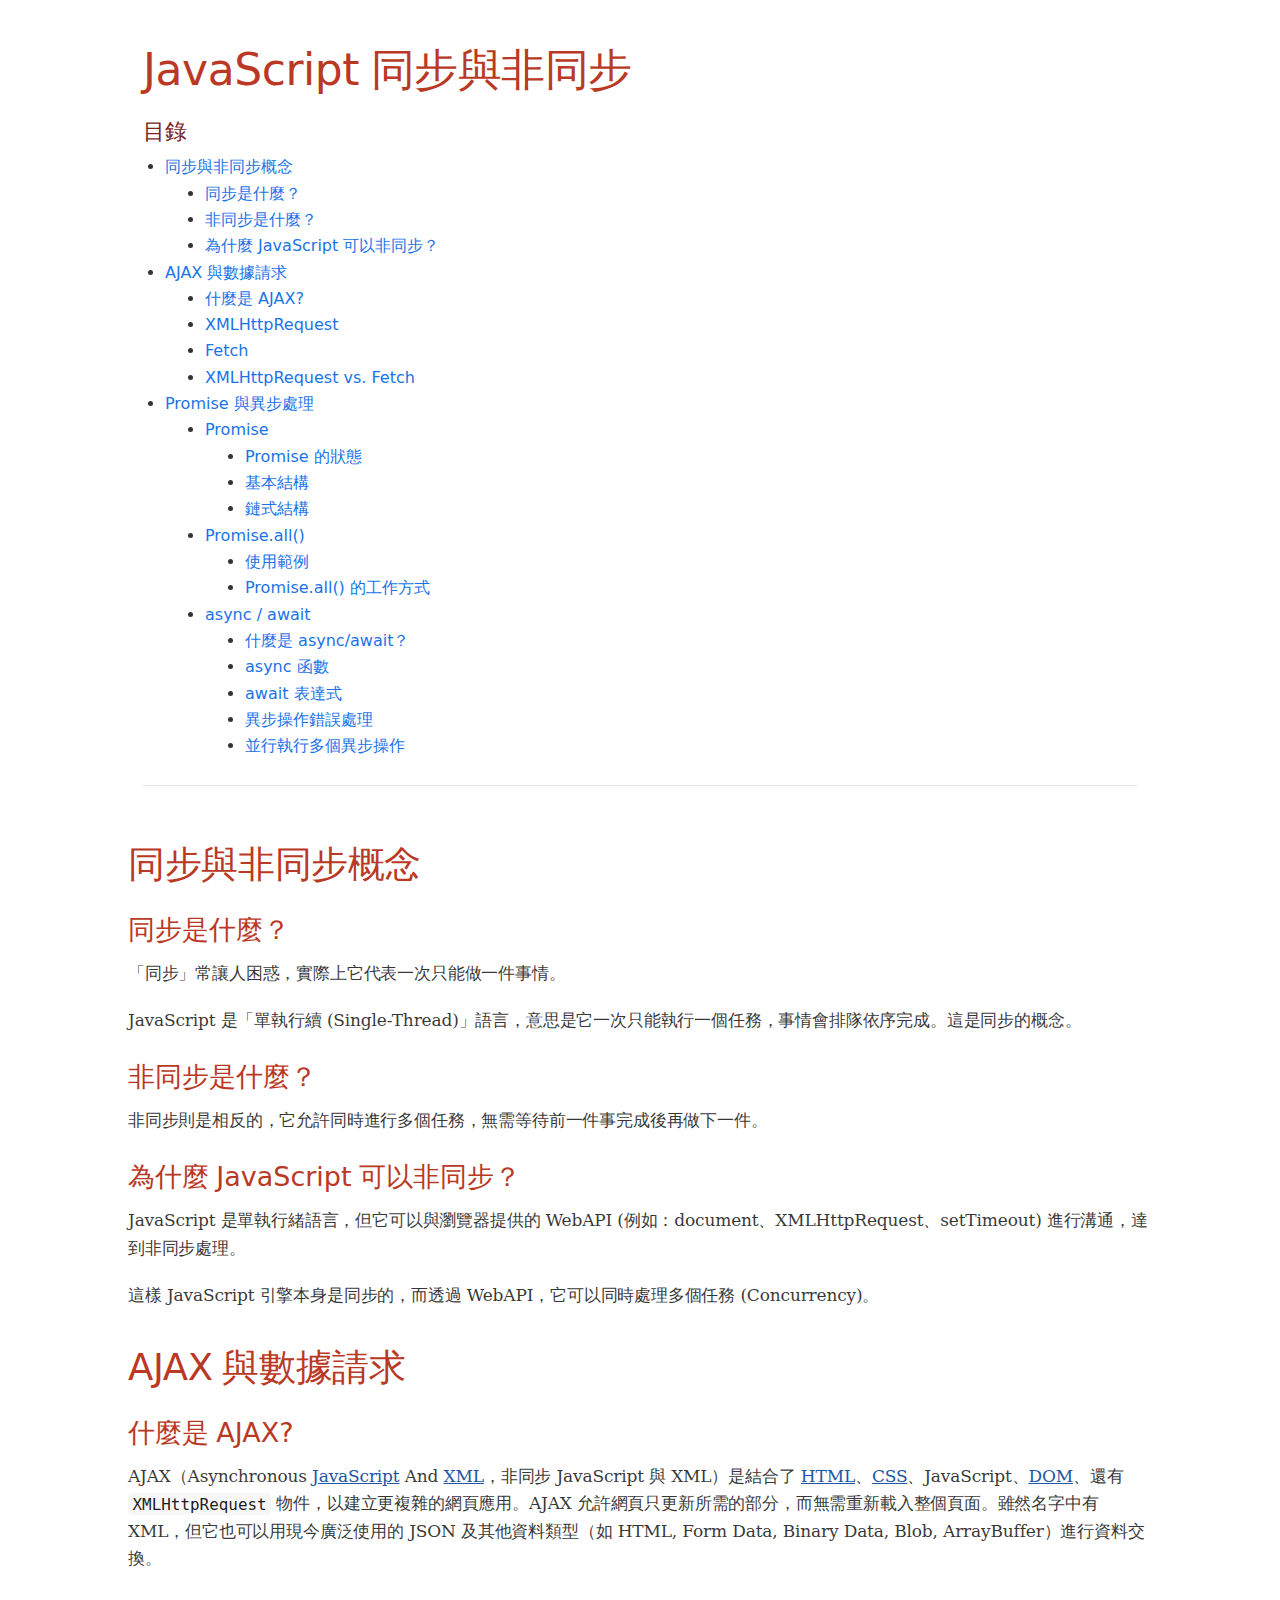
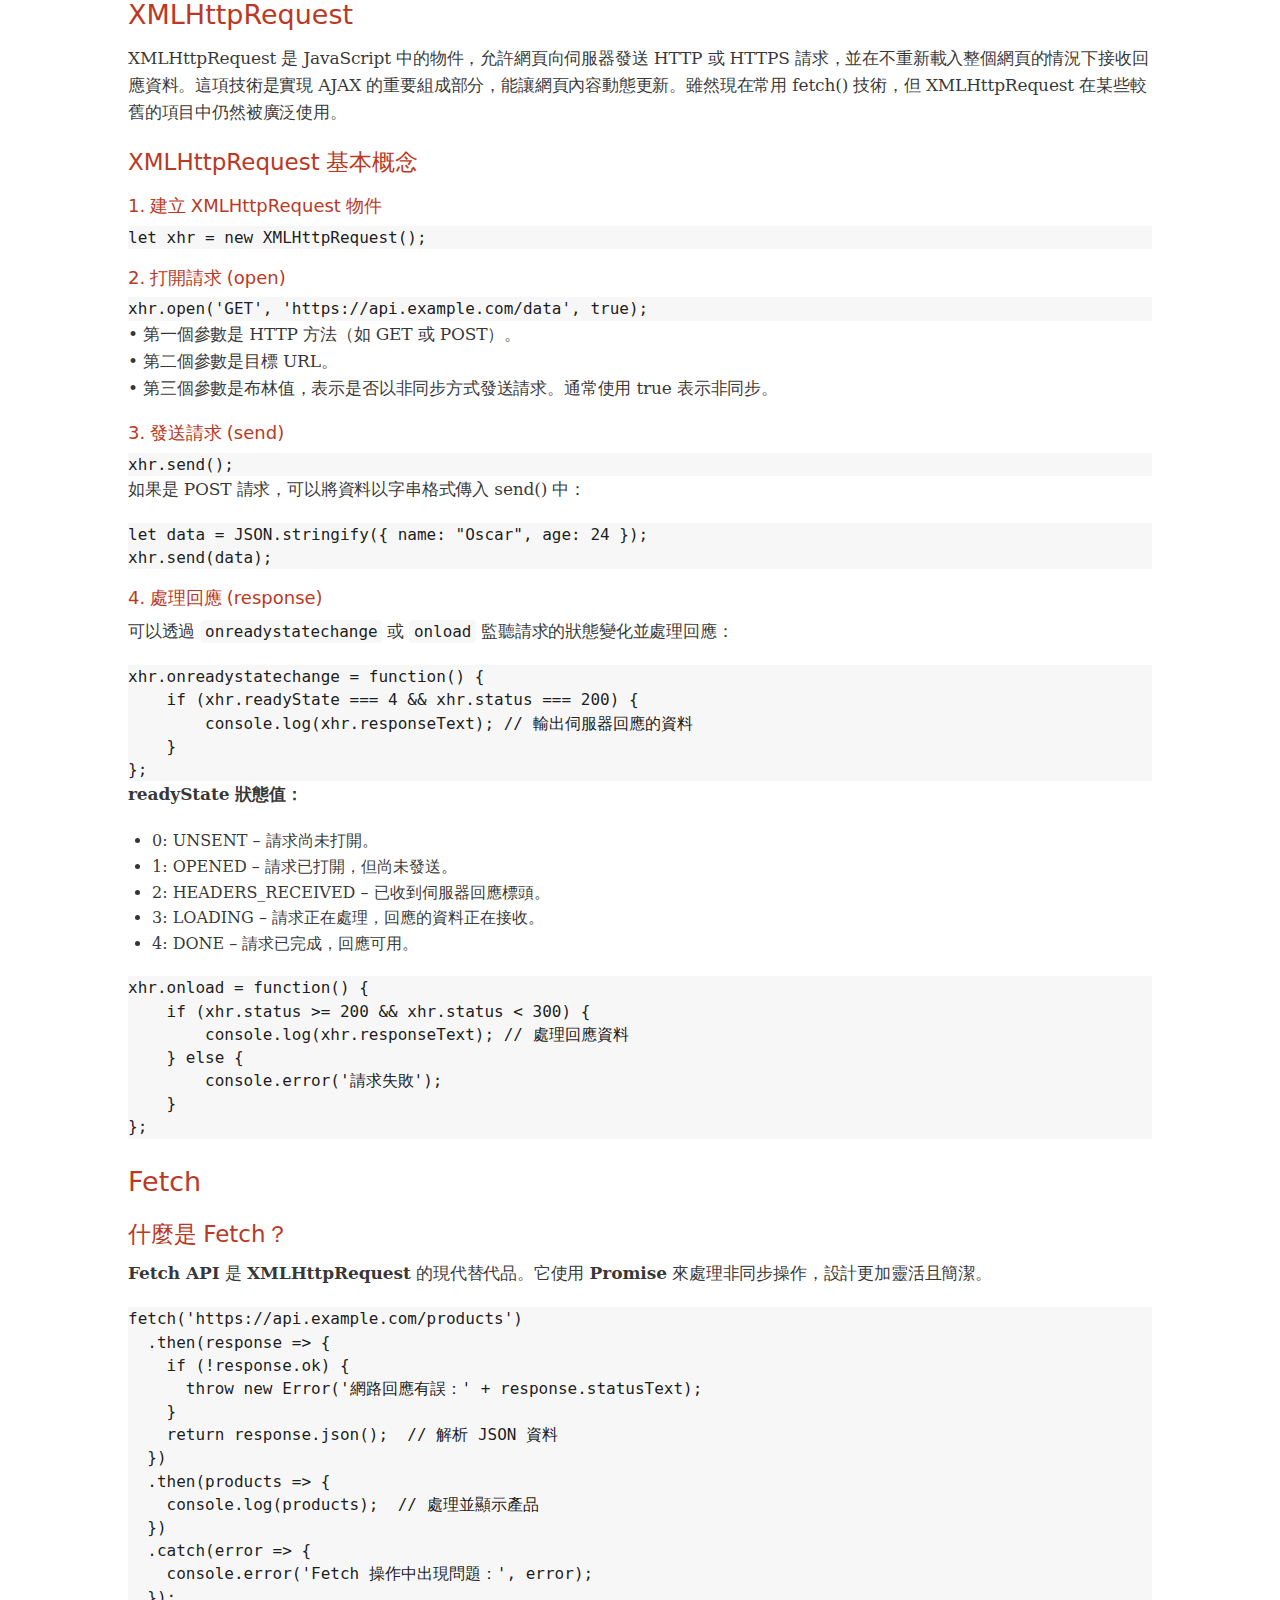
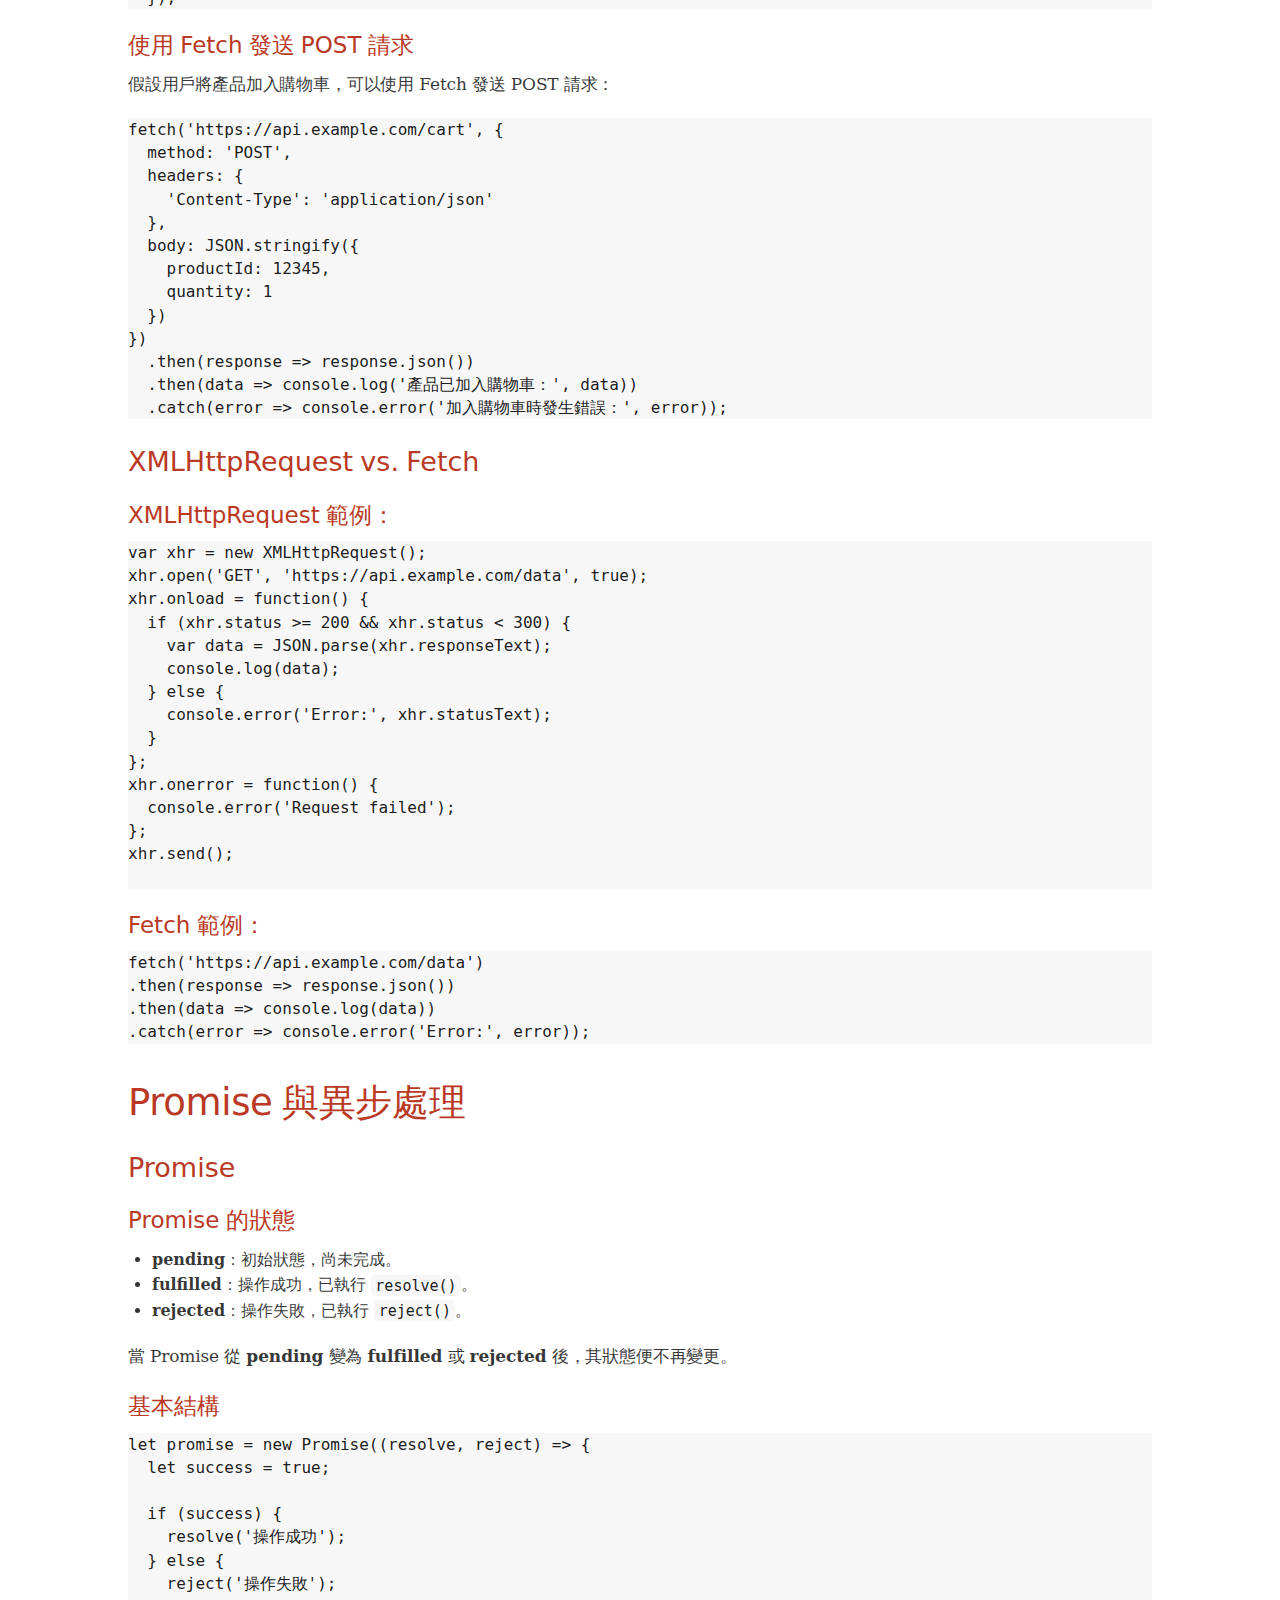
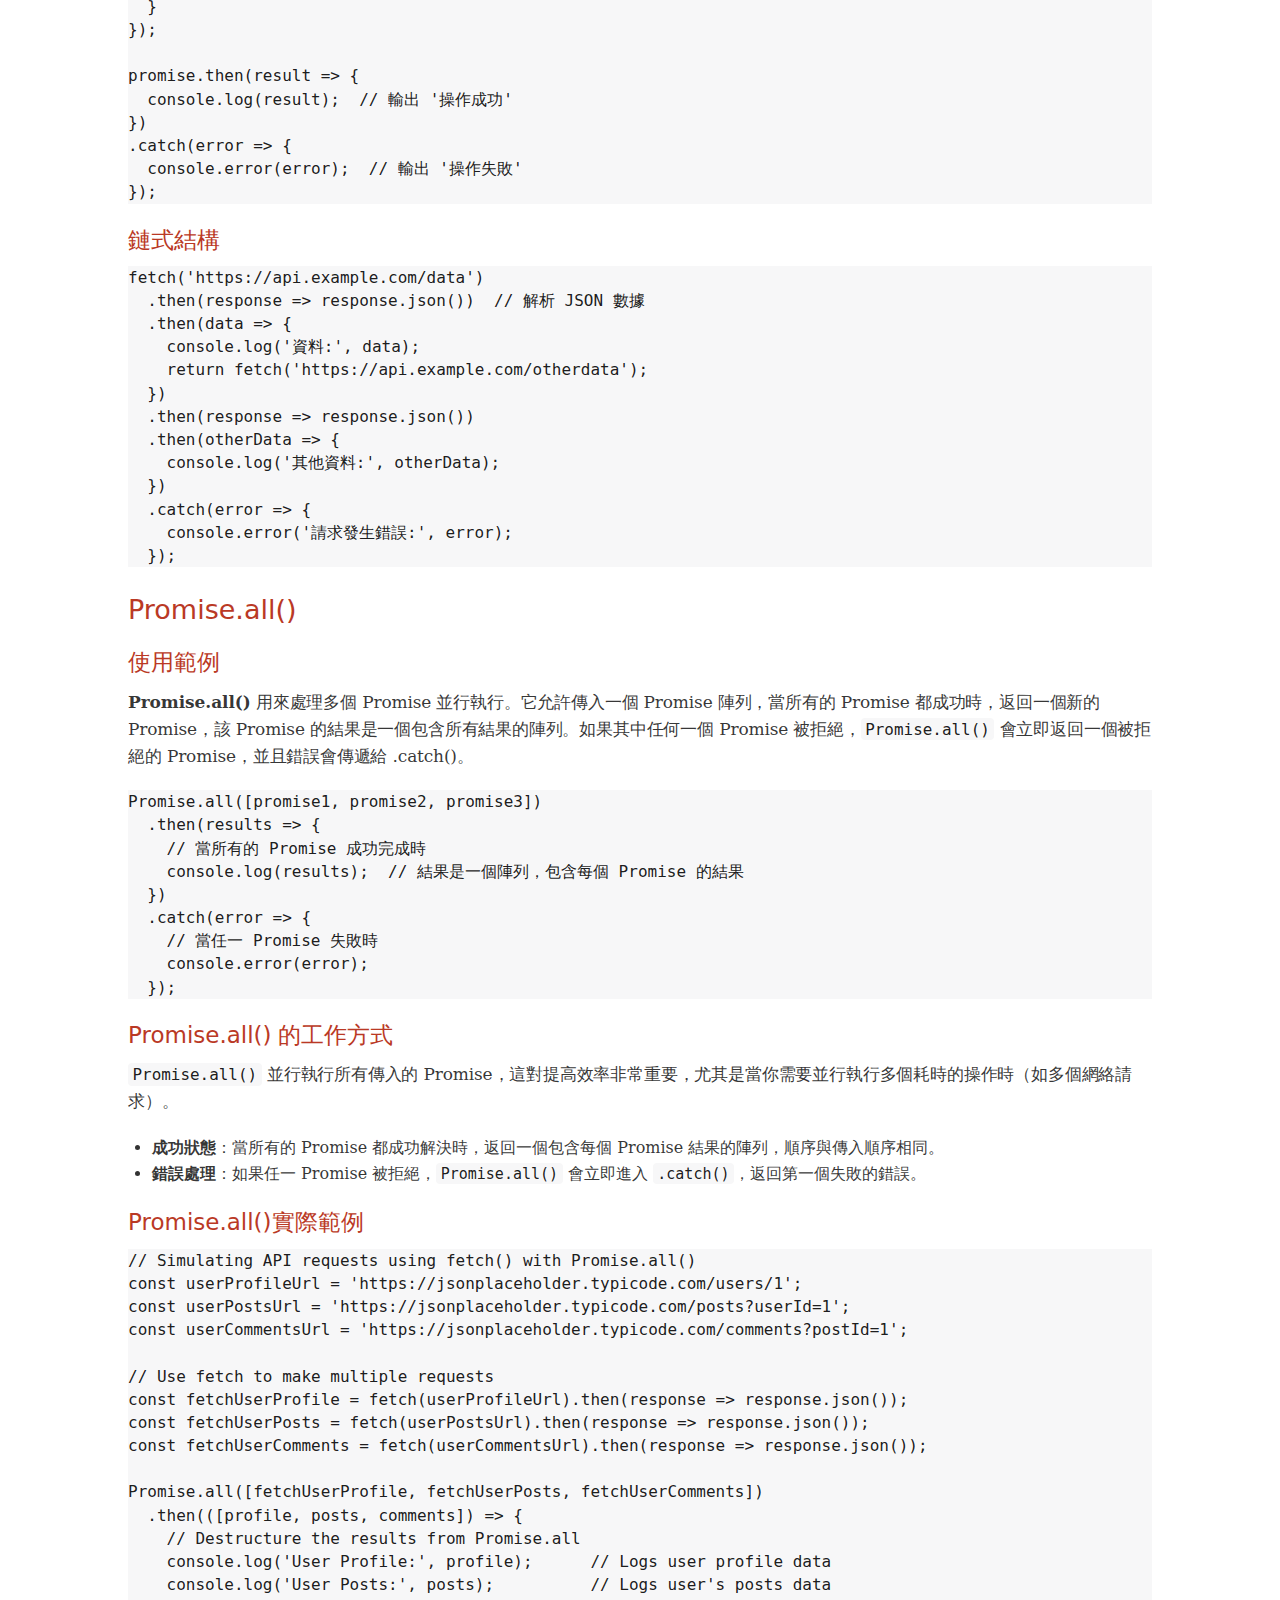
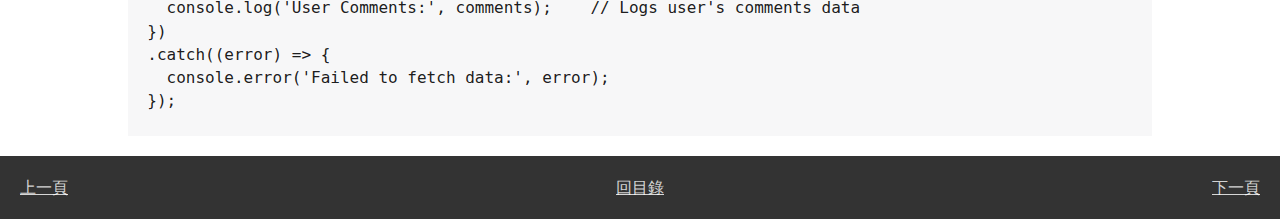
==== commit 65ba48e9: "Merge pull request #21 from lichuanwang/main" ====
--- a/html/ajax.html
+++ b/html/ajax.html
@@ -3,7 +3,7 @@
   <head>
     <meta charset="UTF-8" />
     <title>JavaScript 同步與非同步</title>
-    <script src="../js/13/run_pprettify.js"></script>
+    <script src="../js/run_pprettify.js"></script>
     <link rel="stylesheet" href="../css/style.css" />
     <link rel="stylesheet" href="../css/pretty.css" />
     <style>
@@ -417,91 +417,44 @@
                 會立即進入 <code>.catch()</code>，返回第一個失敗的錯誤。
               </li>
             </ul>
-          </section>
-
-          <section id="_async_await">
-            <h3>async / await</h3>
-            <h4 id="_什麼是_async_await">什麼是 async/await？</h4>
-            <p>
-              <strong>async/await</strong> 是基於
-              <strong>Promise</strong>
-              的語法，使非同步代碼看起來更像同步代碼。
-            </p>
-
-            <h4 id="_async函數">async 函數</h4>
-            <p>
-              將一個函數標記為 <code>async</code>，它會自動返回一個
-              <strong>Promise</strong>，即使沒有顯式返回
-              Promise，它也會將函數內部的值包裝成一個 Promise。
-            </p>
-            <pre class="prettyprint">
-async function myFunction() {
-  return 'Hello';
-}
-
-myFunction().then(result => console.log(result));  // 輸出 'Hello'</pre
-            >
-
-            <h4 id="_await表達式">await 表達式</h4>
-            <p>
-              <code>await</code> 用來等待一個 Promise
-              完成，並暫停函數內後續代碼的執行，直到 Promise 的結果返回。
-            </p>
-            <pre class="prettyprint">
-async function fetchData() {
-  let response = await fetch('https://api.example.com/data');
-  let data = await response.json();
-  console.log(data);
-}
-
-fetchData();</pre
-            >
-
-            <h4 id="_異步操作錯誤處理">異步操作錯誤處理</h4>
-            <pre class="prettyprint">
-async function fetchDataWithErrorHandling() {
-  try {
-    let response = await fetch('https://api.example.com/data');
-
-    if (!response.ok) {
-      throw new Error('網絡回應失敗');
-    }
-
-    let data = await response.json();
-    console.log(data);
-  } catch (error) {
-    console.error('發生錯誤:', error);
-  }
-}
-
-fetchDataWithErrorHandling();</pre
-            >
-
-            <h4 id="_並行執行多個異步操作">並行執行多個異步操作</h4>
-            <pre class="prettyprint">
-async function fetchMultipleData() {
-  try {
-    let [data1, data2] = await Promise.all([
-      fetch('https://api.example.com/data1').then(res => res.json()),
-      fetch('https://api.example.com/data2').then(res => res.json())
-    ]);
-
-    console.log('資料1:', data1);
-    console.log('資料2:', data2);
-  } catch (error) {
-    console.error('發生錯誤:', error);
-  }
-}
-
-fetchMultipleData();</pre
-            >
-          </section>
-        </section>
+
+            <h4>Promise.all()實際範例</h4>
+            <pre class="prettyprint">
+// Simulating API requests using fetch() with Promise.all()
+const userProfileUrl = 'https://jsonplaceholder.typicode.com/users/1';
+const userPostsUrl = 'https://jsonplaceholder.typicode.com/posts?userId=1';
+const userCommentsUrl = 'https://jsonplaceholder.typicode.com/comments?postId=1';
+
+// Use fetch to make multiple requests
+const fetchUserProfile = fetch(userProfileUrl).then(response => response.json());
+const fetchUserPosts = fetch(userPostsUrl).then(response => response.json());
+const fetchUserComments = fetch(userCommentsUrl).then(response => response.json());
+
+Promise.all([fetchUserProfile, fetchUserPosts, fetchUserComments])
+  .then(([profile, posts, comments]) => {
+    // Destructure the results from Promise.all
+    console.log('User Profile:', profile);      // Logs user profile data
+    console.log('User Posts:', posts);          // Logs user's posts data
+    console.log('User Comments:', comments);    // Logs user's comments data
+  })
+  .catch((error) => {
+    console.error('Failed to fetch data:', error);
+  });
+            </pre>
+          </section>
+
       </main>
     </div>
 
     <footer>
       <p></p>
     </footer>
+    <div id="footer">
+      <div id="footer-text" class="pageclick">
+        <a href="./function2.html" class="pageclick left">上一頁</a>
+        <a href="./index.html" class="pageclick center">回目錄</a>
+        <a href="./newmypart.html" class="pageclick right">下一頁</a>
+      </div>
+    </div>
   </body>
 </html>
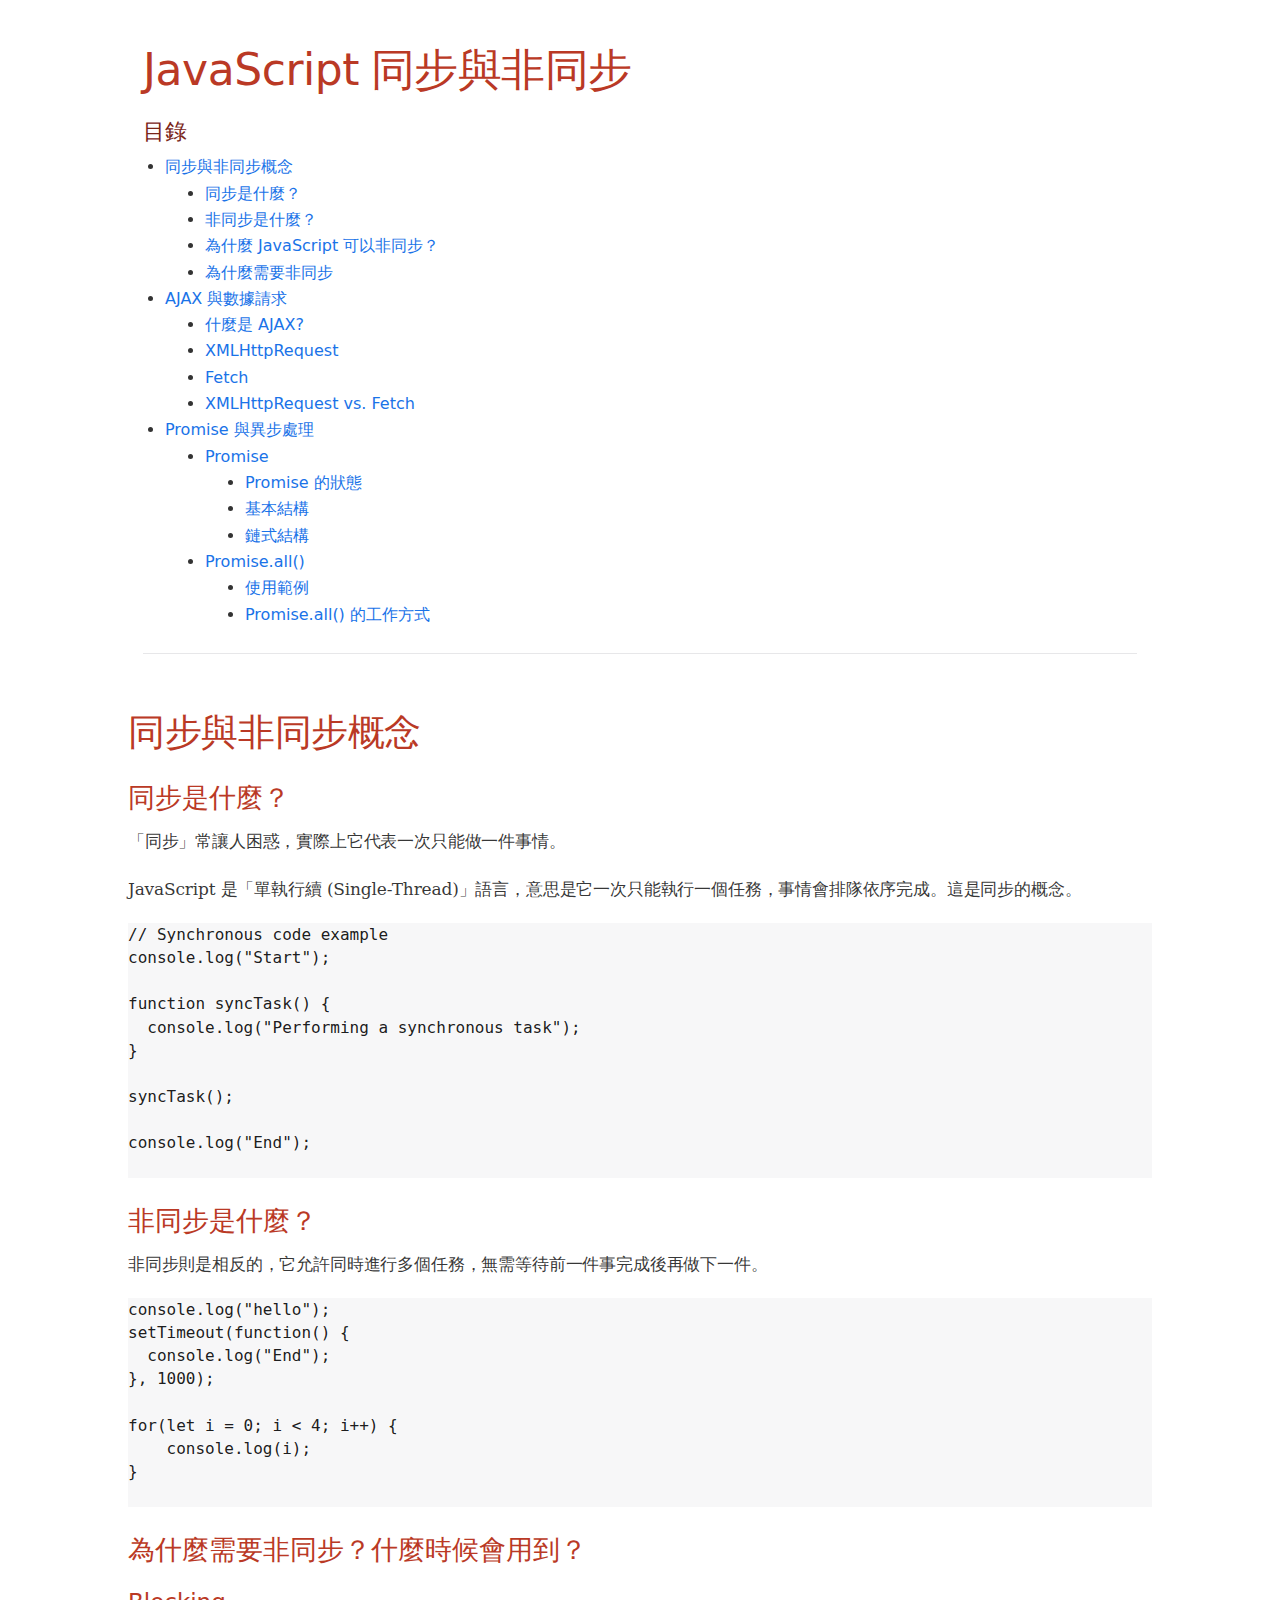
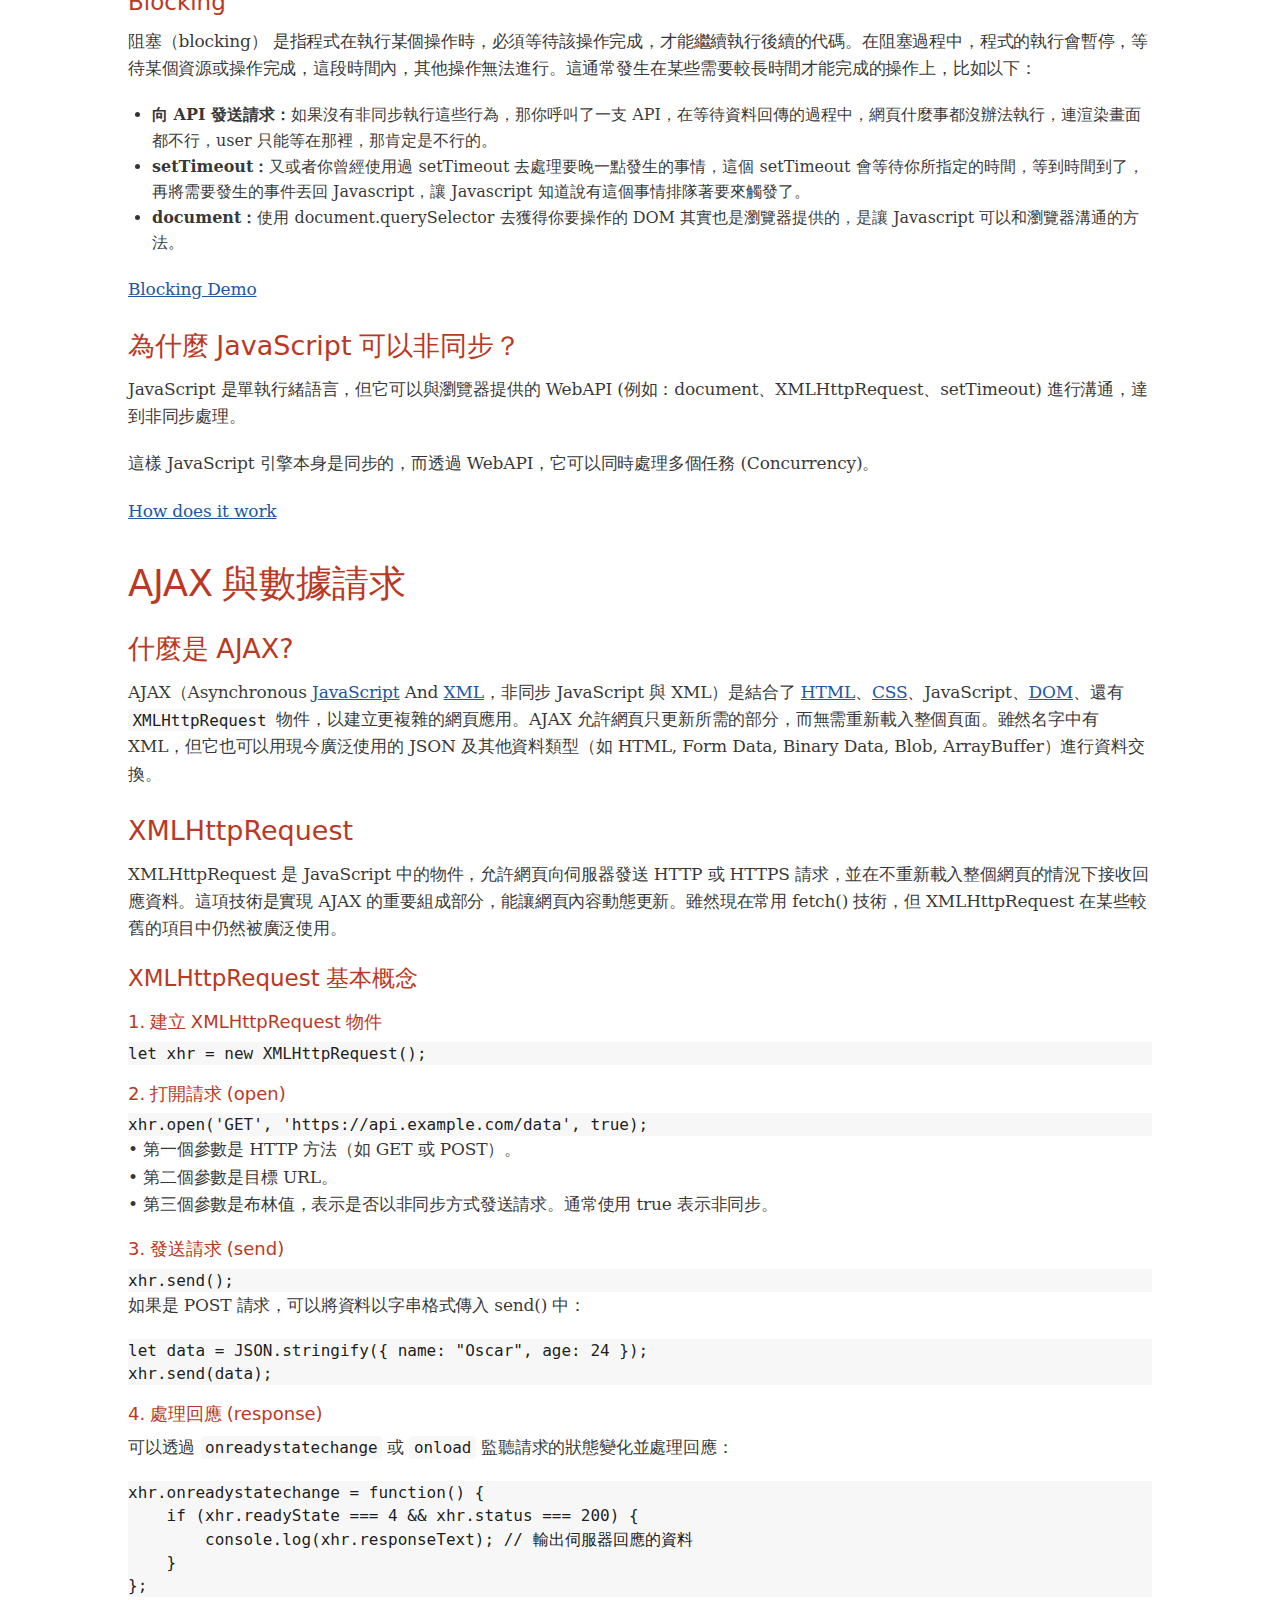
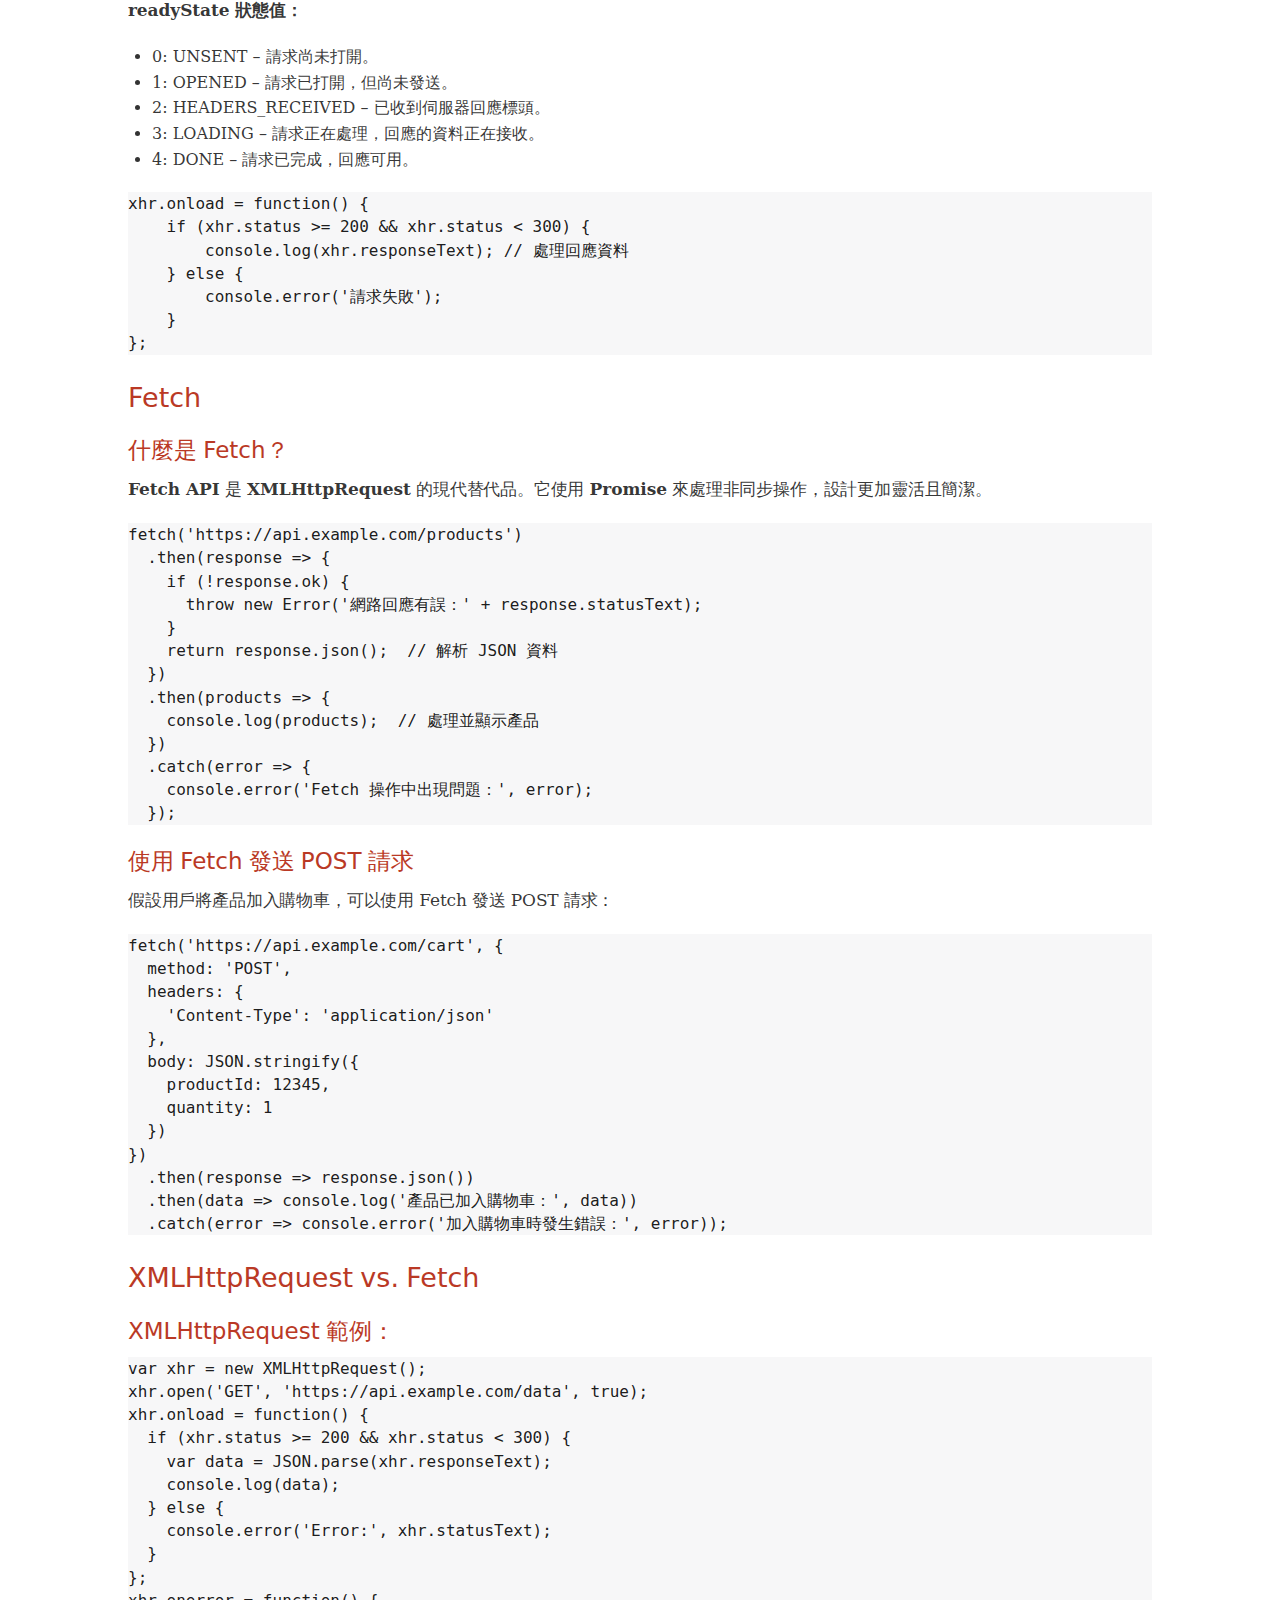
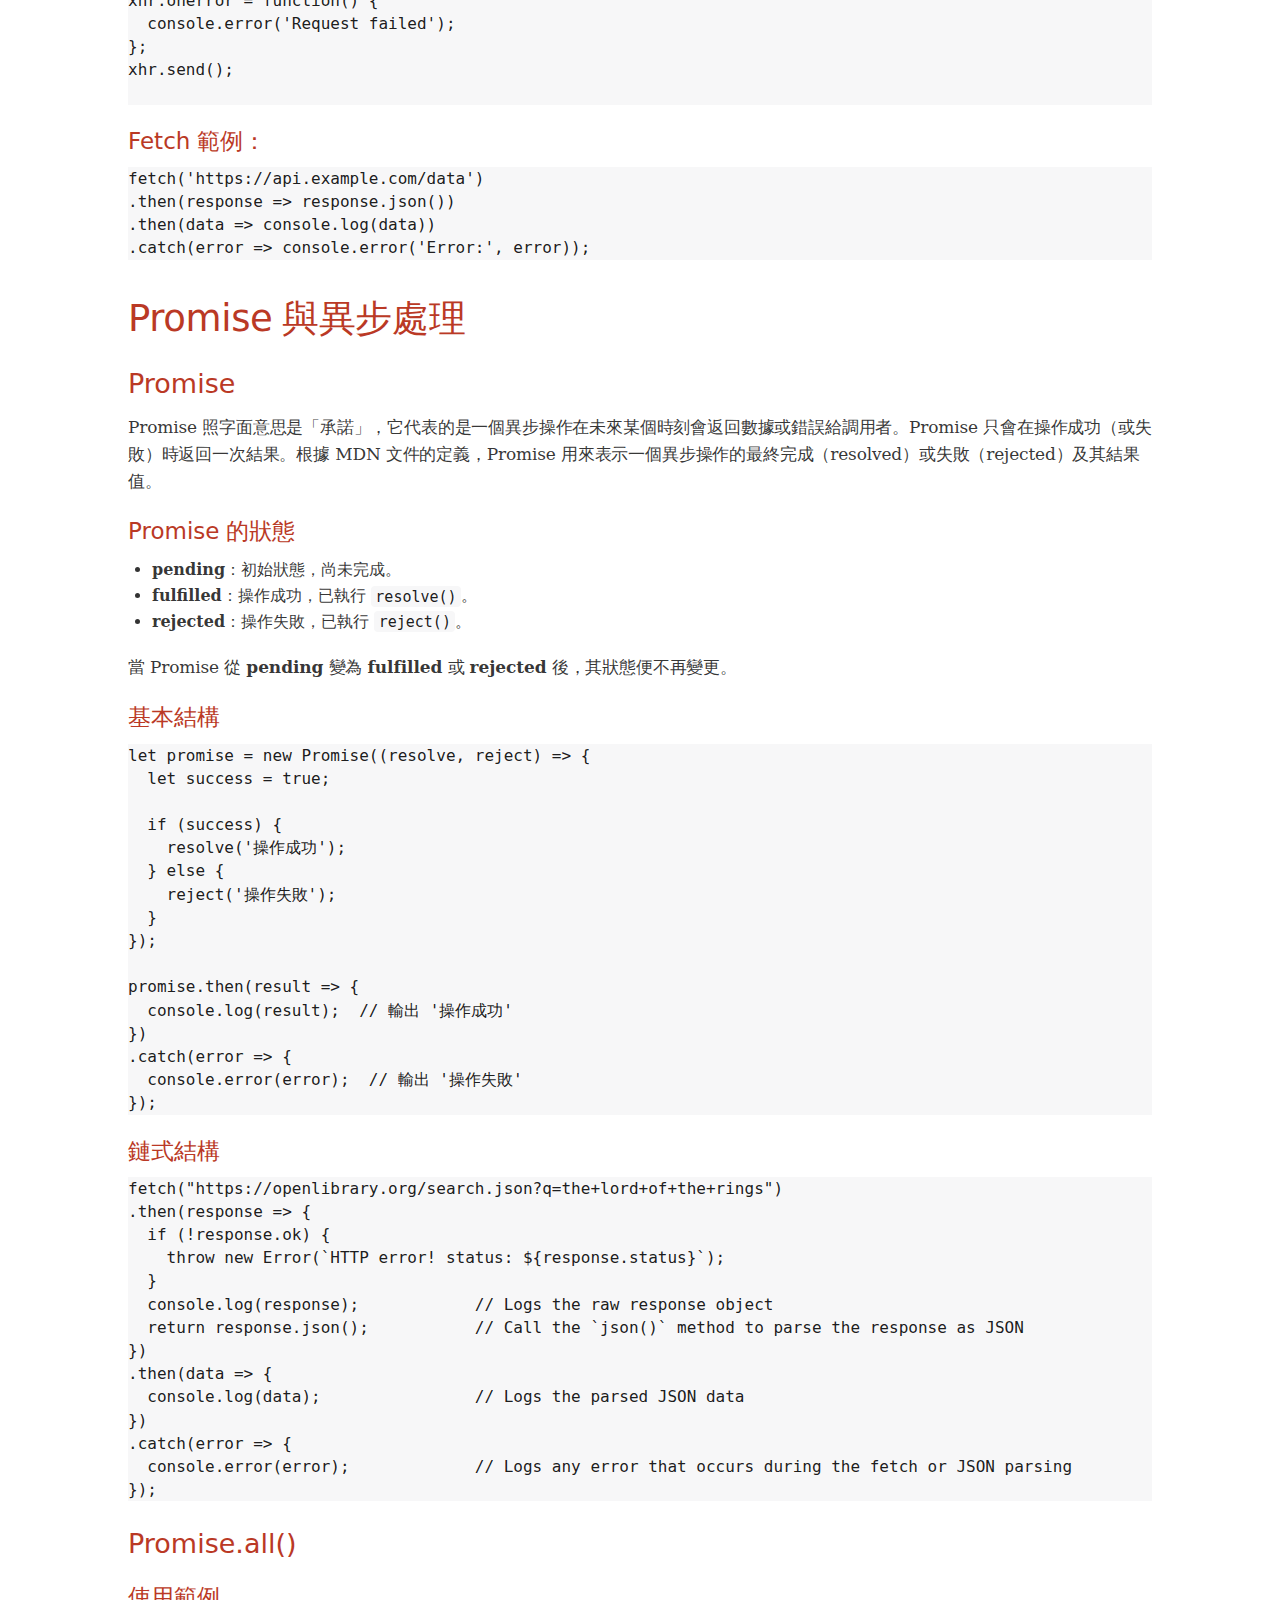
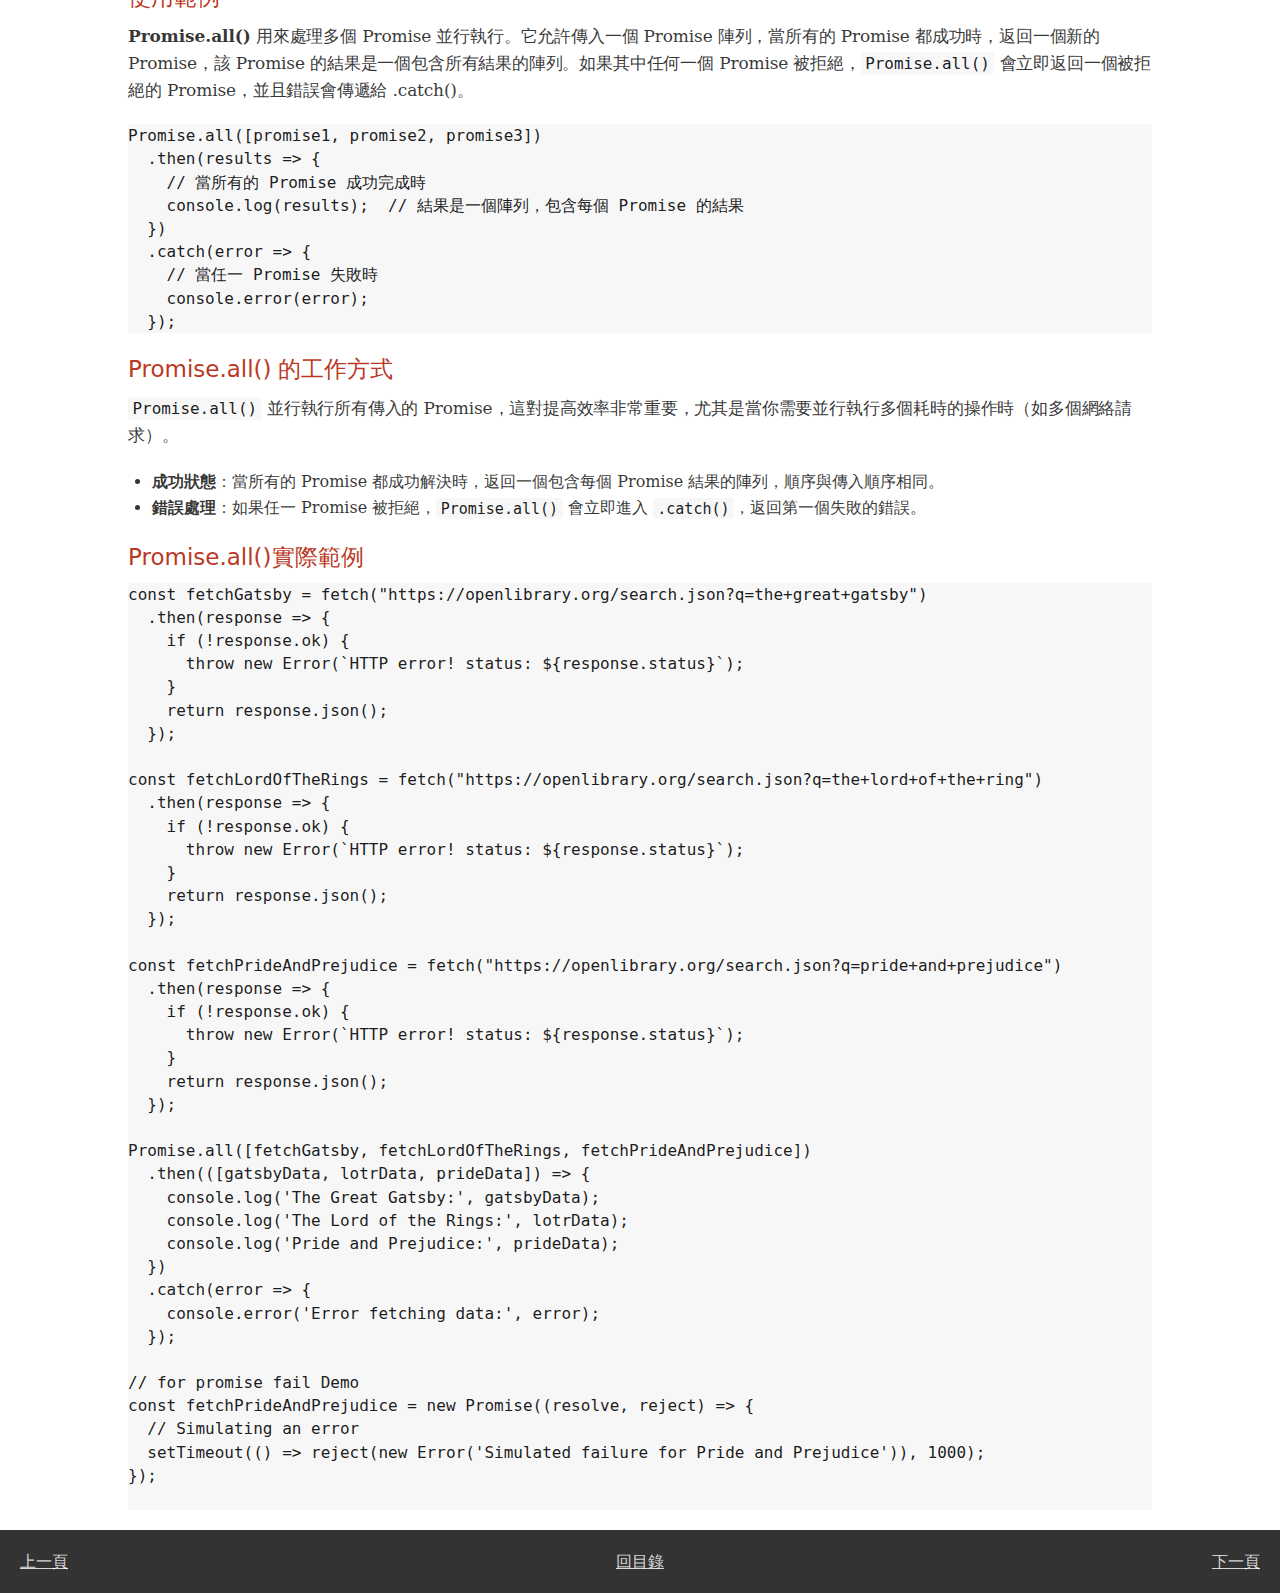
==== commit a046d1dd: "add sync and async demo" ====
--- a/html/ajax.html
+++ b/html/ajax.html
@@ -58,6 +58,7 @@
                     >為什麼 JavaScript 可以非同步？</a
                   >
                 </li>
+                <li><a href="#_為什麼需要非同步">為什麼需要非同步</a></li>
               </ul>
             </li>
             <li>
@@ -93,20 +94,6 @@
                     </li>
                   </ul>
                 </li>
-                <li>
-                  <a href="#_async_await">async / await</a>
-                  <ul>
-                    <li>
-                      <a href="#_什麼是_async_await">什麼是 async/await？</a>
-                    </li>
-                    <li><a href="#_async函數">async 函數</a></li>
-                    <li><a href="#_await表達式">await 表達式</a></li>
-                    <li><a href="#_異步操作錯誤處理">異步操作錯誤處理</a></li>
-                    <li>
-                      <a href="#_並行執行多個異步操作">並行執行多個異步操作</a>
-                    </li>
-                  </ul>
-                </li>
               </ul>
             </li>
           </ul>
@@ -120,9 +107,20 @@
             <h3>同步是什麼？</h3>
             <p>「同步」常讓人困惑，實際上它代表一次只能做一件事情。</p>
             <p>
-              JavaScript 是「單執行續
-              (Single-Thread)」語言，意思是它一次只能執行一個任務，事情會排隊依序完成。這是同步的概念。
-            </p>
+              JavaScript 是「單執行續 (Single-Thread)」語言，意思是它一次只能執行一個任務，事情會排隊依序完成。這是同步的概念。
+            </p>
+            <pre class="prettyprint">
+// Synchronous code example
+console.log("Start");
+
+function syncTask() {
+  console.log("Performing a synchronous task");
+}
+
+syncTask();
+
+console.log("End");
+            </pre>
           </section>
 
           <section id="_非同步是什麼">
@@ -130,9 +128,31 @@
             <p>
               非同步則是相反的，它允許同時進行多個任務，無需等待前一件事完成後再做下一件。
             </p>
-          </section>
-
-          <section id="_為什麼Javascript可以非同步">
+            <pre class="prettyprint">
+console.log("hello");
+setTimeout(function() {
+  console.log("End");
+}, 1000);
+
+for(let i = 0; i < 4; i++) {
+    console.log(i);
+}
+            </pre>
+          </section>
+
+          <section id="_為什麼需要非同步">
+            <h3>為什麼需要非同步？什麼時候會用到？</h3>
+            <h4>Blocking</h4>
+            <p>阻塞（blocking） 是指程式在執行某個操作時，必須等待該操作完成，才能繼續執行後續的代碼。在阻塞過程中，程式的執行會暫停，等待某個資源或操作完成，這段時間內，其他操作無法進行。這通常發生在某些需要較長時間才能完成的操作上，比如以下：</p>
+            <ul>
+              <li><strong>向 API 發送請求：</strong>如果沒有非同步執行這些行為，那你呼叫了一支 API，在等待資料回傳的過程中，網頁什麼事都沒辦法執行，連渲染畫面都不行，user 只能等在那裡，那肯定是不行的。</li>
+              <li><strong>setTimeout：</strong>又或者你曾經使用過 setTimeout 去處理要晚一點發生的事情，這個 setTimeout 會等待你所指定的時間，等到時間到了，再將需要發生的事件丟回 Javascript，讓 Javascript 知道說有這個事情排隊著要來觸發了。</li>
+              <li><strong>document：</strong>使用 document.querySelector 去獲得你要操作的 DOM 其實也是瀏覽器提供的，是讓 Javascript 可以和瀏覽器溝通的方法。</li>
+            </ul>
+            <p><a href="./blocking-demo.html">Blocking Demo</a></p>
+
+          </section>
+          <section id="_為什麼Javascript可以非同步"></section>
             <h3>為什麼 JavaScript 可以非同步？</h3>
             <p>
               JavaScript 是單執行緒語言，但它可以與瀏覽器提供的 WebAPI
@@ -143,9 +163,11 @@
               這樣 JavaScript 引擎本身是同步的，而透過
               WebAPI，它可以同時處理多個任務 (Concurrency)。
             </p>
+            <p><a href="http://latentflip.com/loupe/?code=[base64]!!!PGJ1dHRvbj5DbGljayBtZSE8L2J1dHRvbj4%3D">How does it work</a></p>
           </section>
         </section>
 
+      <section>
         <section id="_ajax與數據請求">
           <h2>AJAX 與數據請求</h2>
           <section id="_什麼是_ajax">
@@ -319,6 +341,7 @@
           <h2>Promise 與異步處理</h2>
           <section id="_promise">
             <h3>Promise</h3>
+            <p>Promise 照字面意思是「承諾」，它代表的是一個異步操作在未來某個時刻會返回數據或錯誤給調用者。Promise 只會在操作成功（或失敗）時返回一次結果。根據 MDN 文件的定義，Promise 用來表示一個異步操作的最終完成（resolved）或失敗（rejected）及其結果值。</p>
             <h4 id="_promise的狀態">Promise 的狀態</h4>
             <ul>
               <li><strong>pending</strong>：初始狀態，尚未完成。</li>
@@ -359,19 +382,20 @@
 
             <h4 id="_鏈式結構">鏈式結構</h4>
             <pre class="prettyprint">
-fetch('https://api.example.com/data')
-  .then(response => response.json())  // 解析 JSON 數據
-  .then(data => {
-    console.log('資料:', data);
-    return fetch('https://api.example.com/otherdata');
-  })
-  .then(response => response.json())
-  .then(otherData => {
-    console.log('其他資料:', otherData);
-  })
-  .catch(error => {
-    console.error('請求發生錯誤:', error);
-  });</pre
+fetch("https://openlibrary.org/search.json?q=the+lord+of+the+rings")
+.then(response => {
+  if (!response.ok) {
+    throw new Error(`HTTP error! status: ${response.status}`);
+  }
+  console.log(response);            // Logs the raw response object
+  return response.json();           // Call the `json()` method to parse the response as JSON
+})
+.then(data => {
+  console.log(data);                // Logs the parsed JSON data
+})
+.catch(error => {
+  console.error(error);             // Logs any error that occurs during the fetch or JSON parsing
+});</pre
             >
           </section>
 
@@ -420,26 +444,45 @@
 
             <h4>Promise.all()實際範例</h4>
             <pre class="prettyprint">
-// Simulating API requests using fetch() with Promise.all()
-const userProfileUrl = 'https://jsonplaceholder.typicode.com/users/1';
-const userPostsUrl = 'https://jsonplaceholder.typicode.com/posts?userId=1';
-const userCommentsUrl = 'https://jsonplaceholder.typicode.com/comments?postId=1';
-
-// Use fetch to make multiple requests
-const fetchUserProfile = fetch(userProfileUrl).then(response => response.json());
-const fetchUserPosts = fetch(userPostsUrl).then(response => response.json());
-const fetchUserComments = fetch(userCommentsUrl).then(response => response.json());
-
-Promise.all([fetchUserProfile, fetchUserPosts, fetchUserComments])
-  .then(([profile, posts, comments]) => {
-    // Destructure the results from Promise.all
-    console.log('User Profile:', profile);      // Logs user profile data
-    console.log('User Posts:', posts);          // Logs user's posts data
-    console.log('User Comments:', comments);    // Logs user's comments data
+const fetchGatsby = fetch("https://openlibrary.org/search.json?q=the+great+gatsby")
+  .then(response => {
+    if (!response.ok) {
+      throw new Error(`HTTP error! status: ${response.status}`);
+    }
+    return response.json();
+  });
+
+const fetchLordOfTheRings = fetch("https://openlibrary.org/search.json?q=the+lord+of+the+ring")
+  .then(response => {
+    if (!response.ok) {
+      throw new Error(`HTTP error! status: ${response.status}`);
+    }
+    return response.json();
+  });
+
+const fetchPrideAndPrejudice = fetch("https://openlibrary.org/search.json?q=pride+and+prejudice")
+  .then(response => {
+    if (!response.ok) {
+      throw new Error(`HTTP error! status: ${response.status}`);
+    }
+    return response.json();
+  });
+
+Promise.all([fetchGatsby, fetchLordOfTheRings, fetchPrideAndPrejudice])
+  .then(([gatsbyData, lotrData, prideData]) => {
+    console.log('The Great Gatsby:', gatsbyData);
+    console.log('The Lord of the Rings:', lotrData);
+    console.log('Pride and Prejudice:', prideData);
   })
-  .catch((error) => {
-    console.error('Failed to fetch data:', error);
+  .catch(error => {
+    console.error('Error fetching data:', error);
   });
+
+// for promise fail Demo
+const fetchPrideAndPrejudice = new Promise((resolve, reject) => {
+  // Simulating an error
+  setTimeout(() => reject(new Error('Simulated failure for Pride and Prejudice')), 1000);
+});
             </pre>
           </section>
 
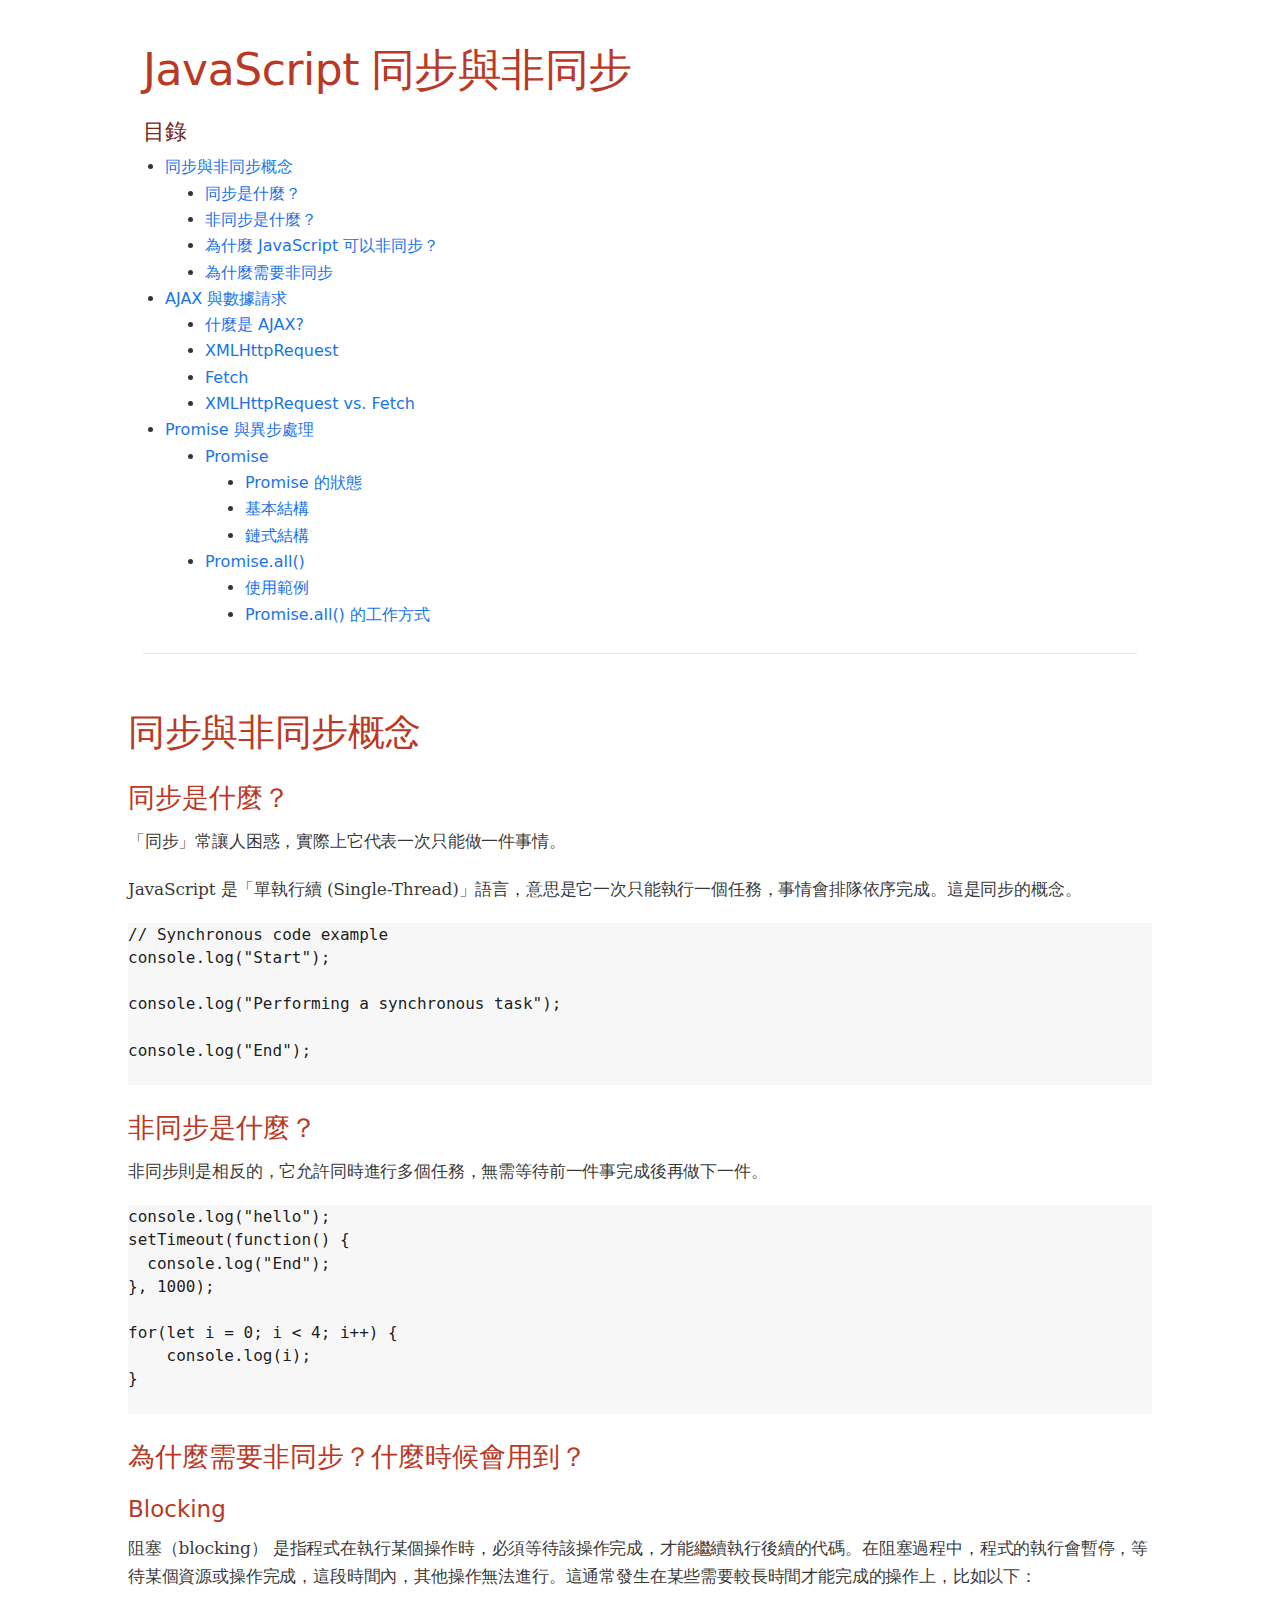
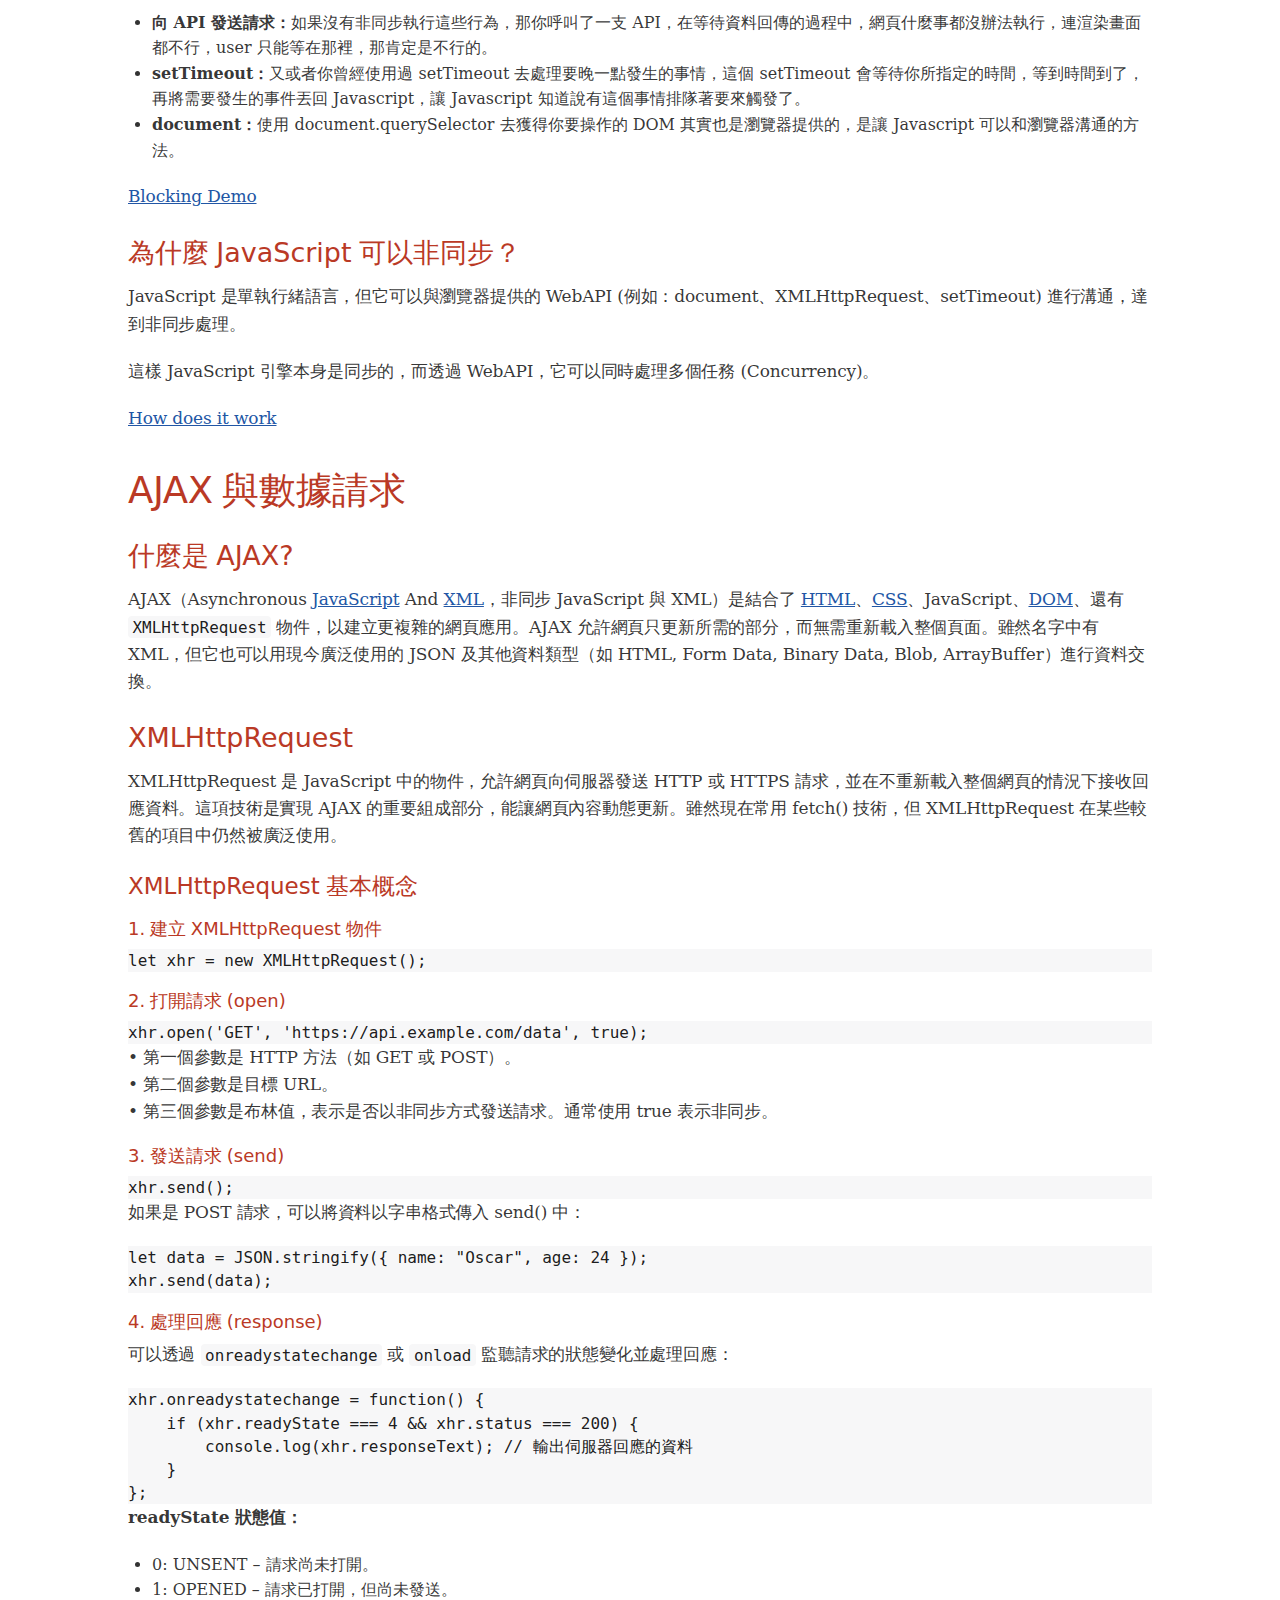
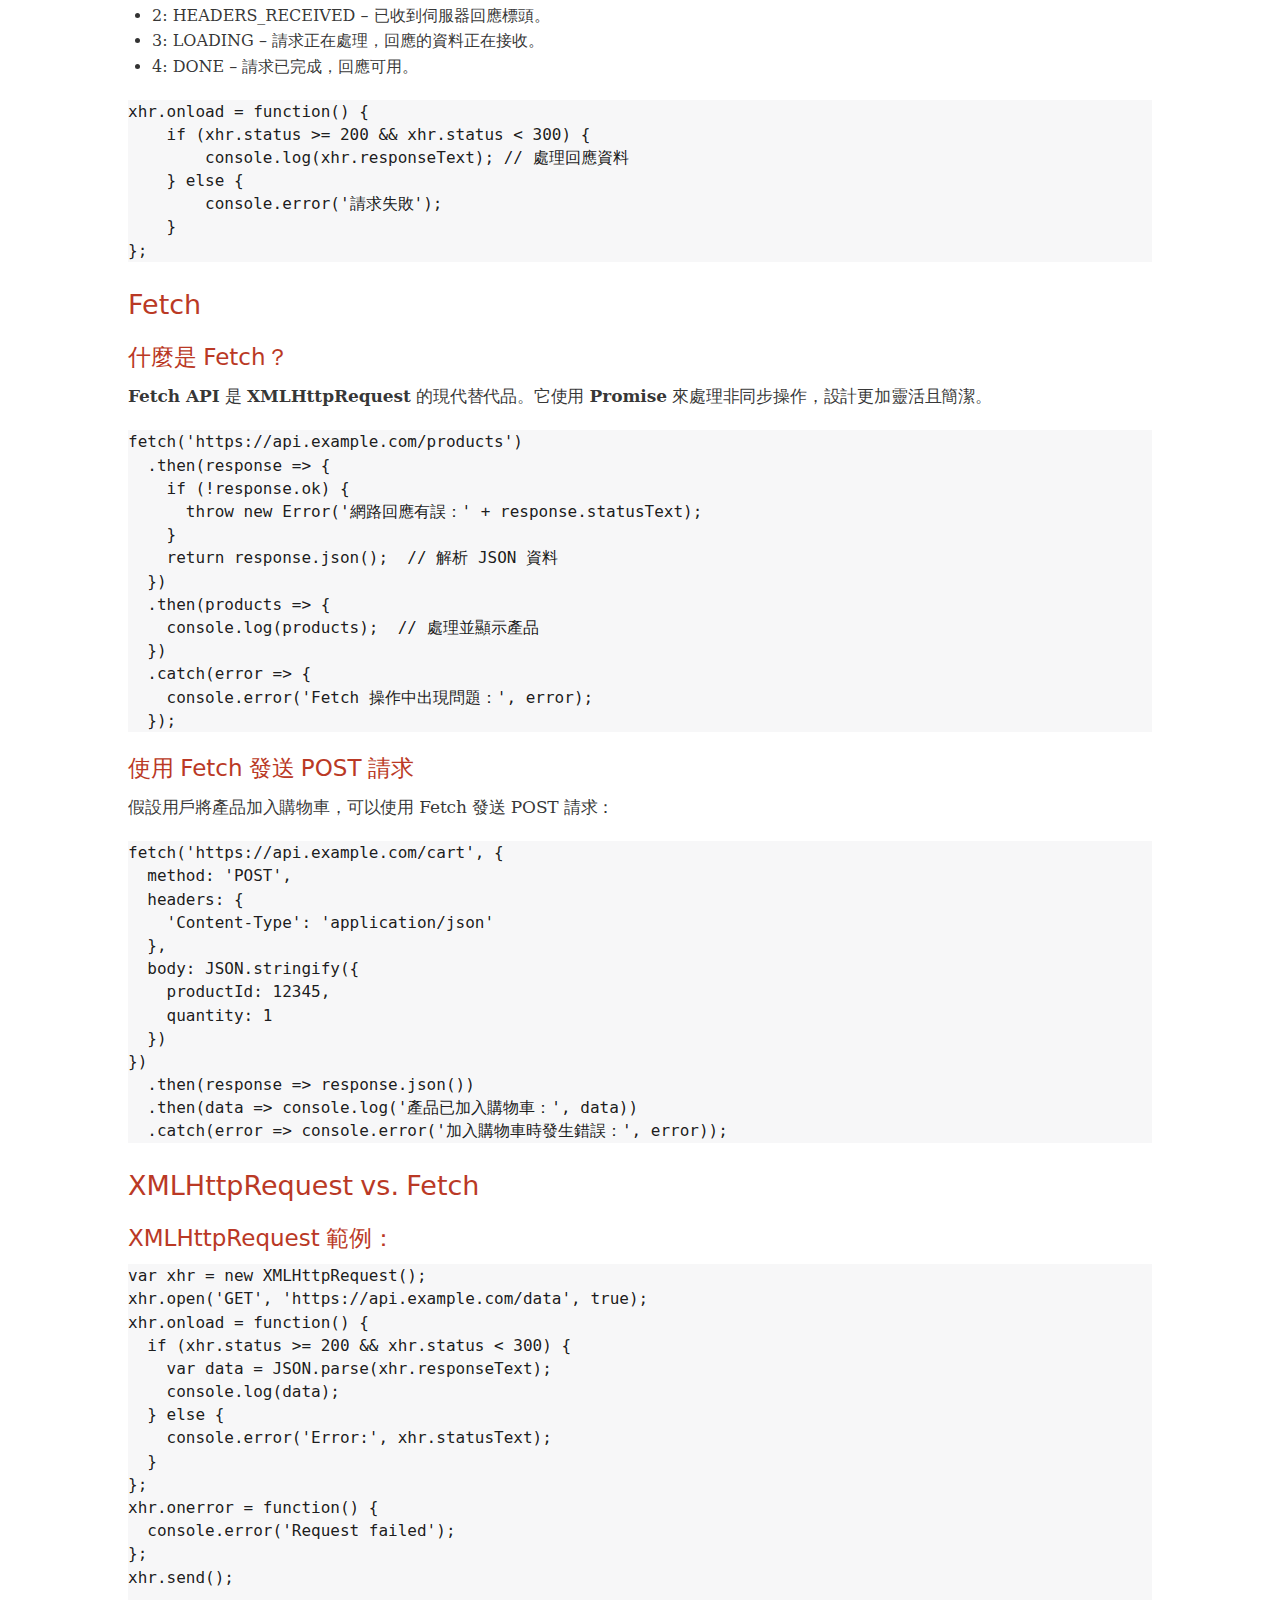
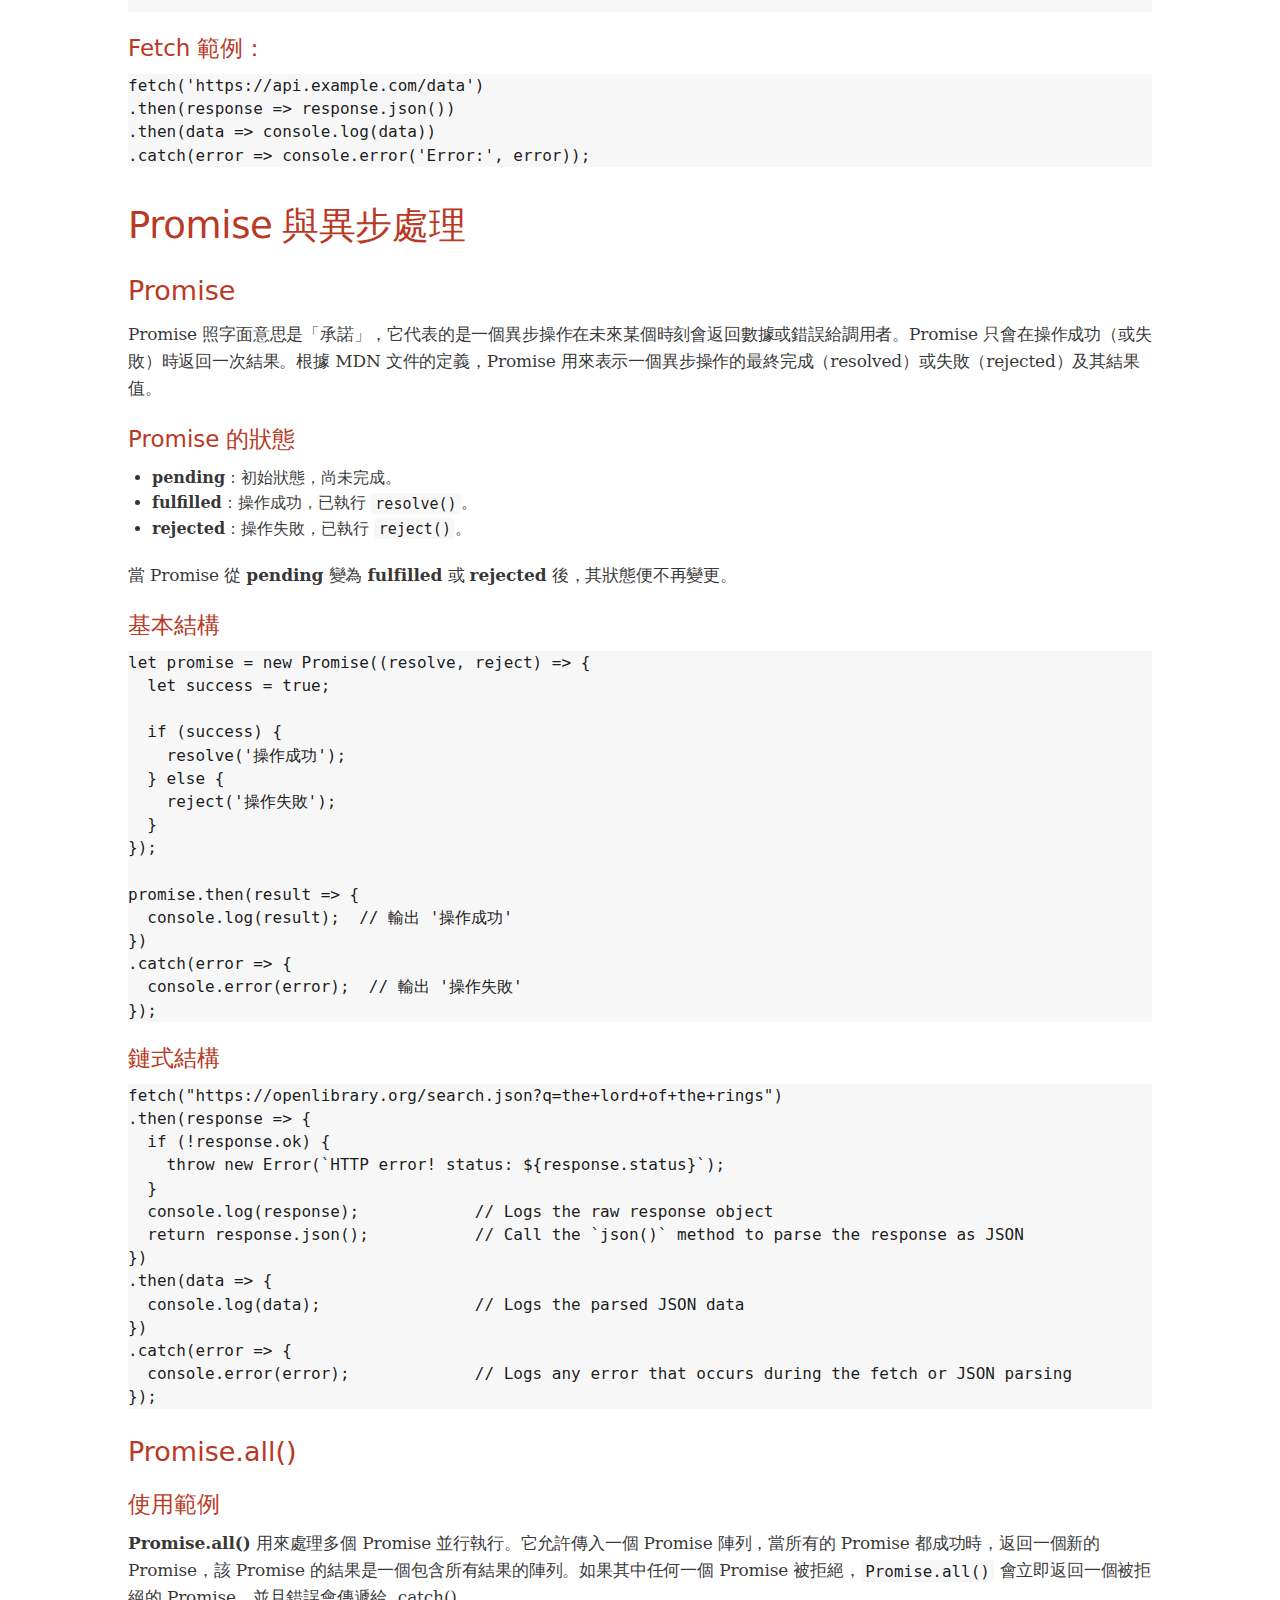
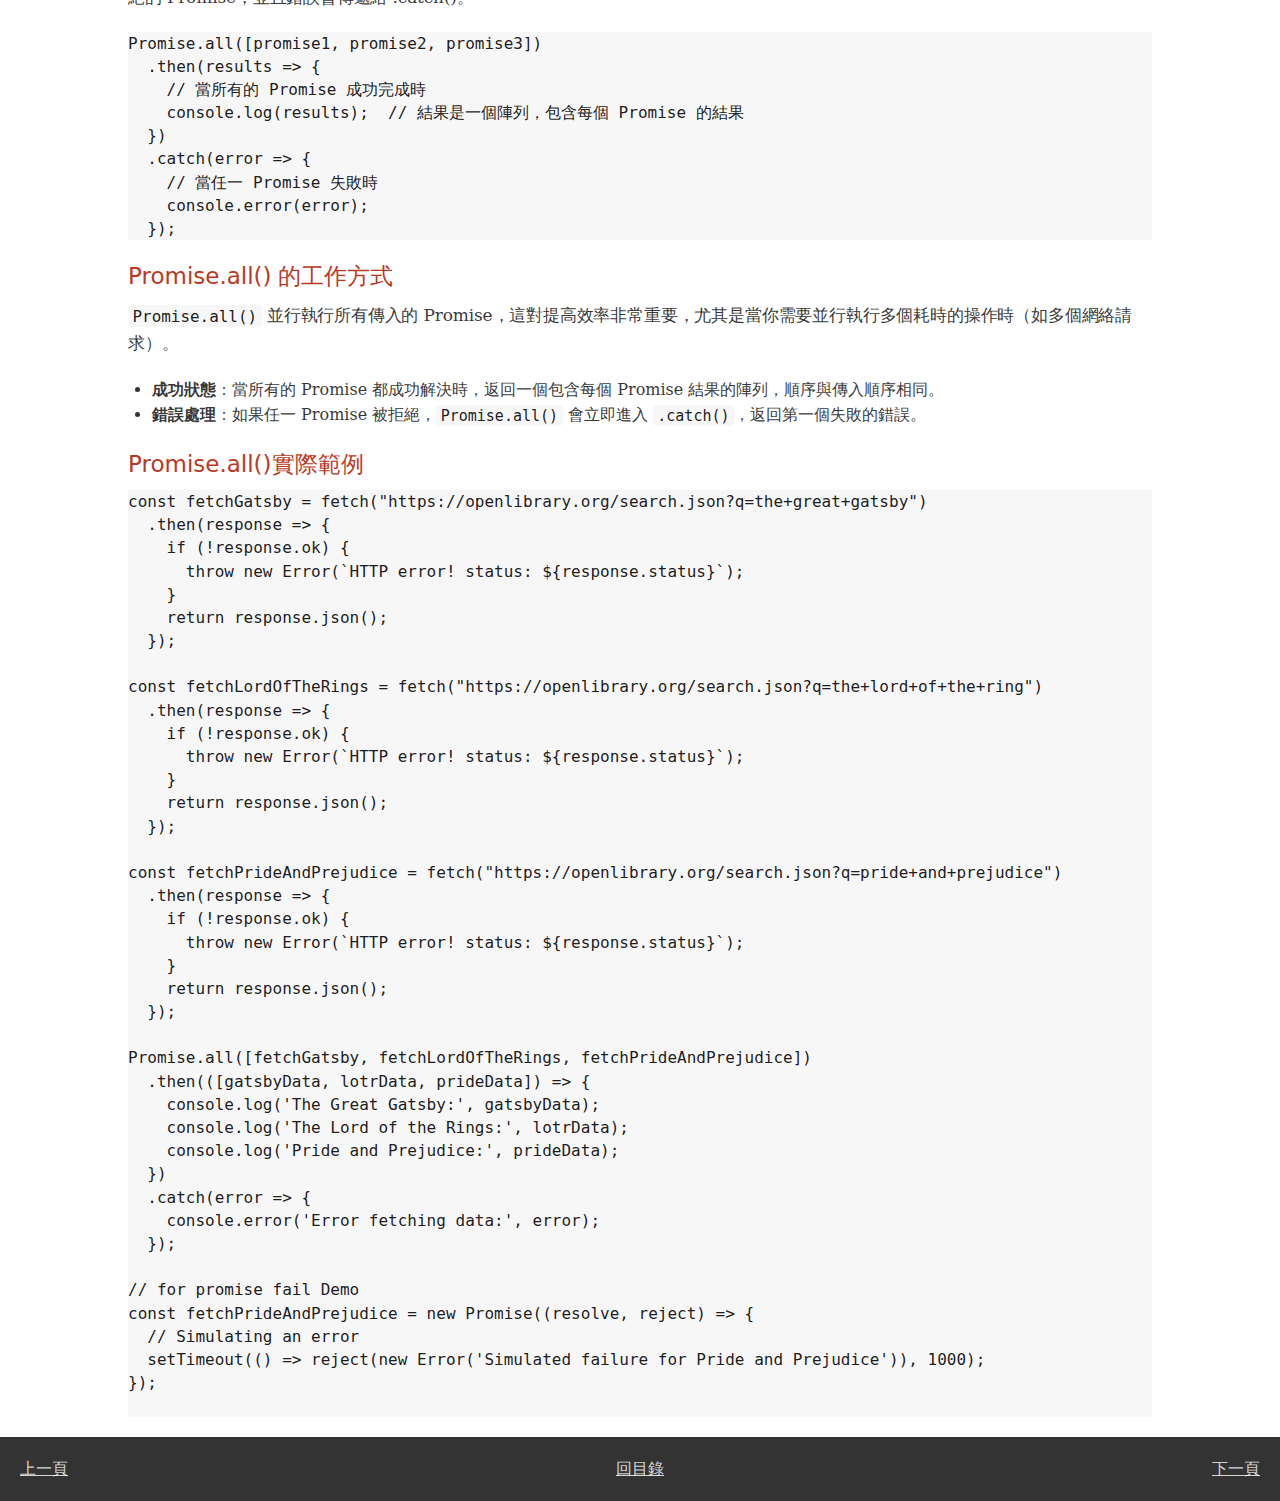
==== commit 20ea0c79: "add more to the explicit and implicit conversion" ====
--- a/html/ajax.html
+++ b/html/ajax.html
@@ -113,11 +113,7 @@
 // Synchronous code example
 console.log("Start");
 
-function syncTask() {
-  console.log("Performing a synchronous task");
-}
-
-syncTask();
+console.log("Performing a synchronous task");
 
 console.log("End");
             </pre>
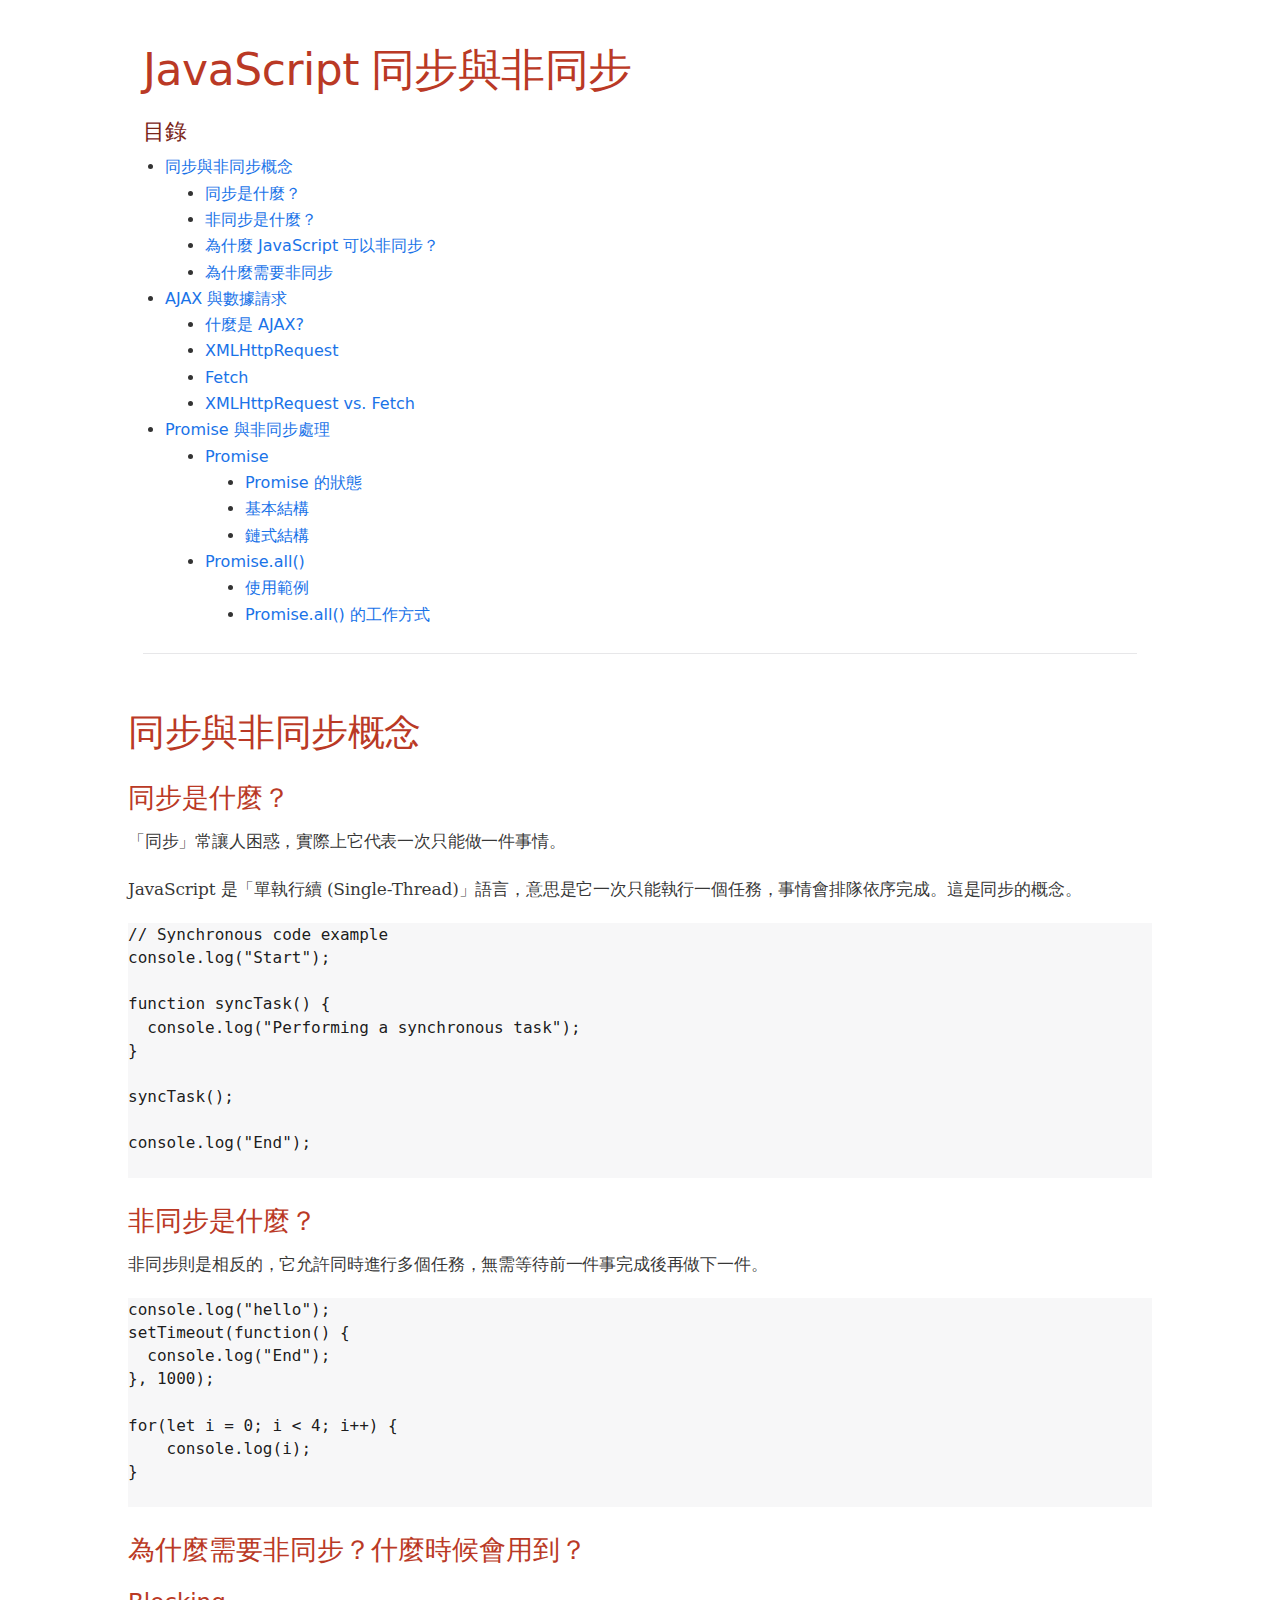
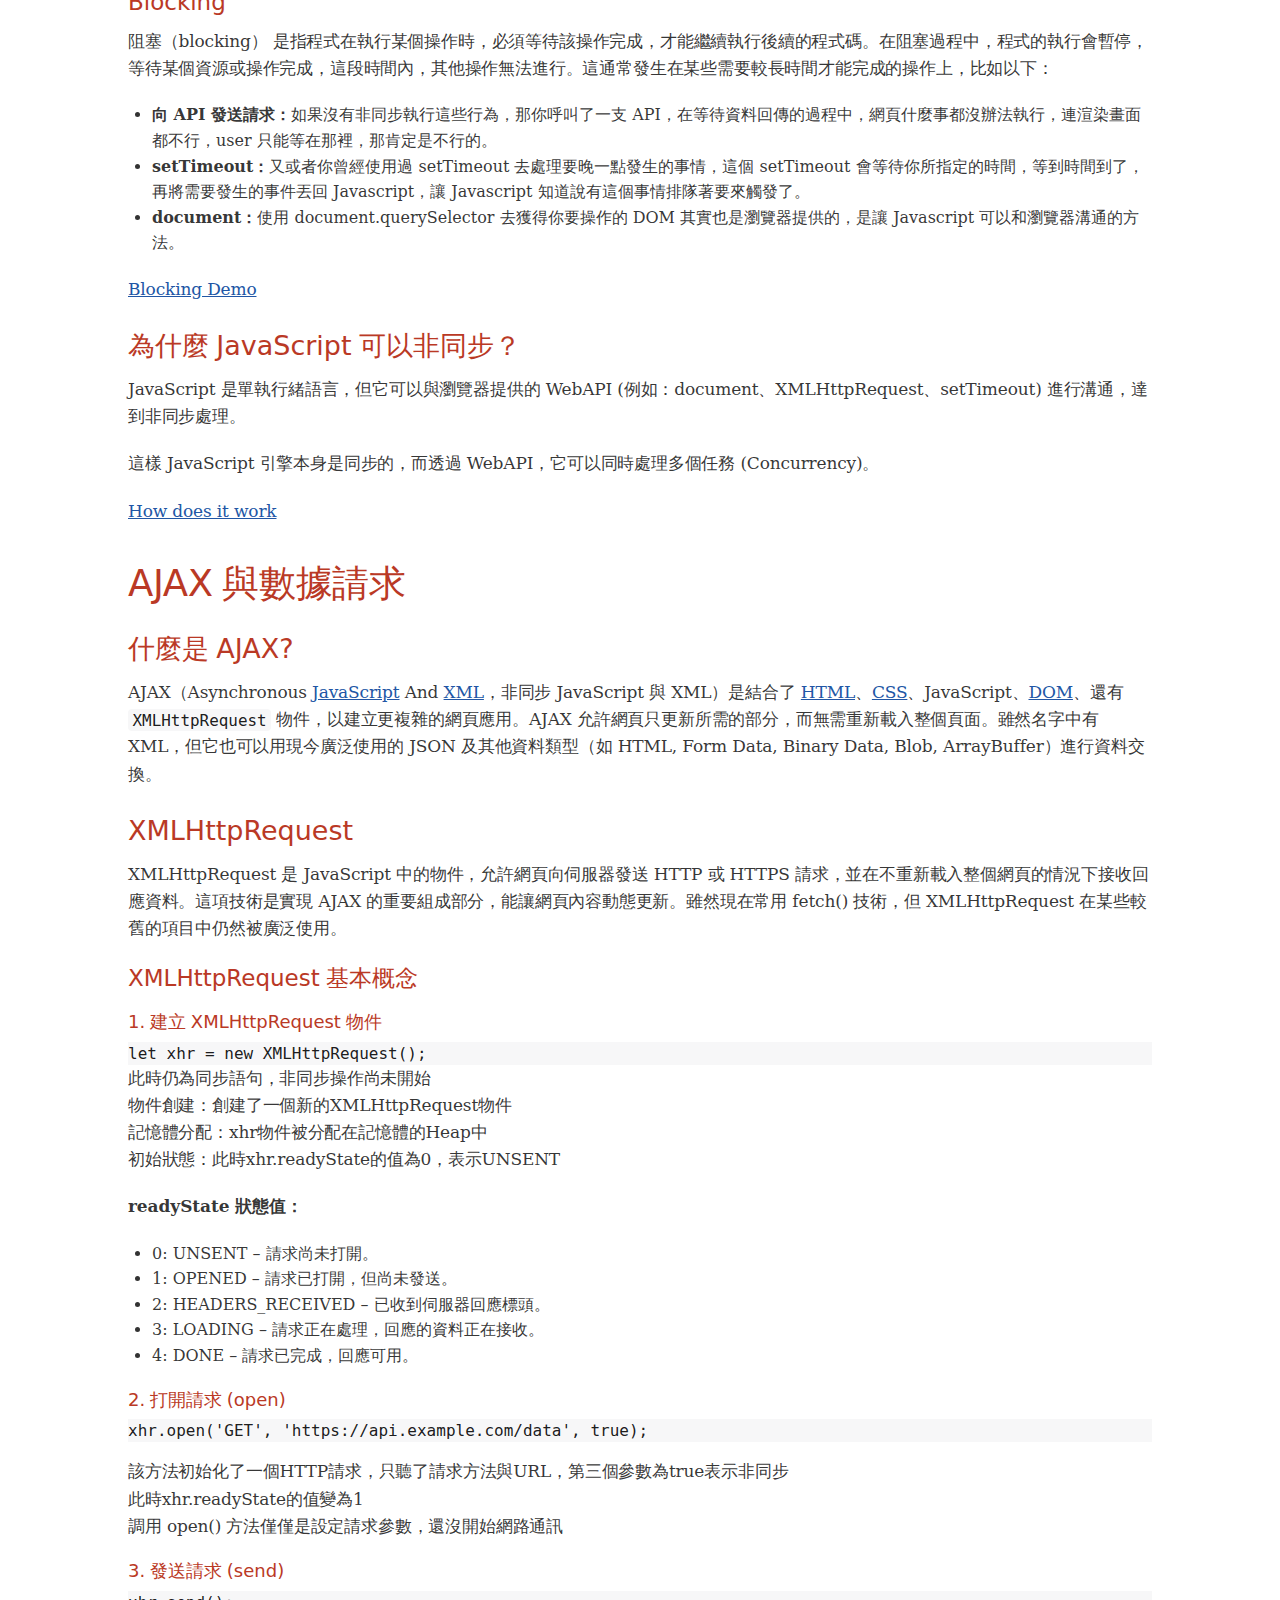
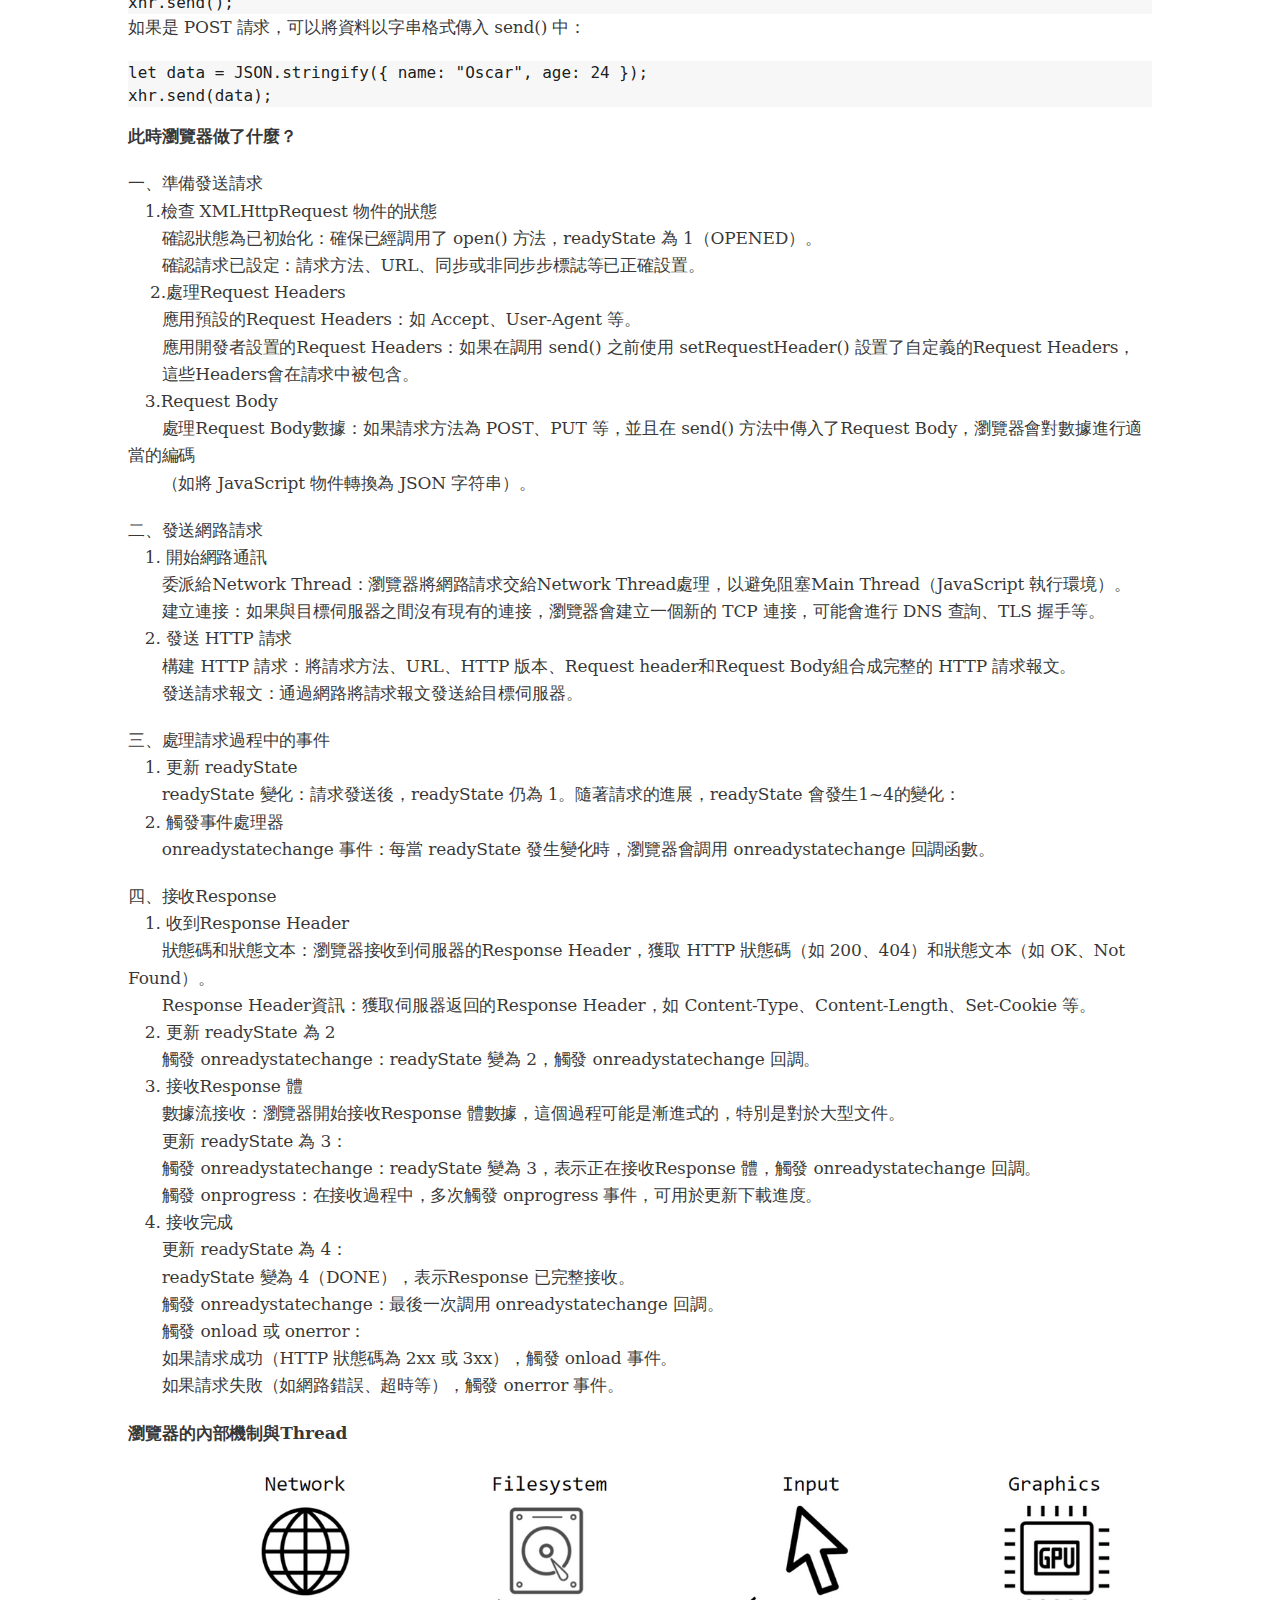
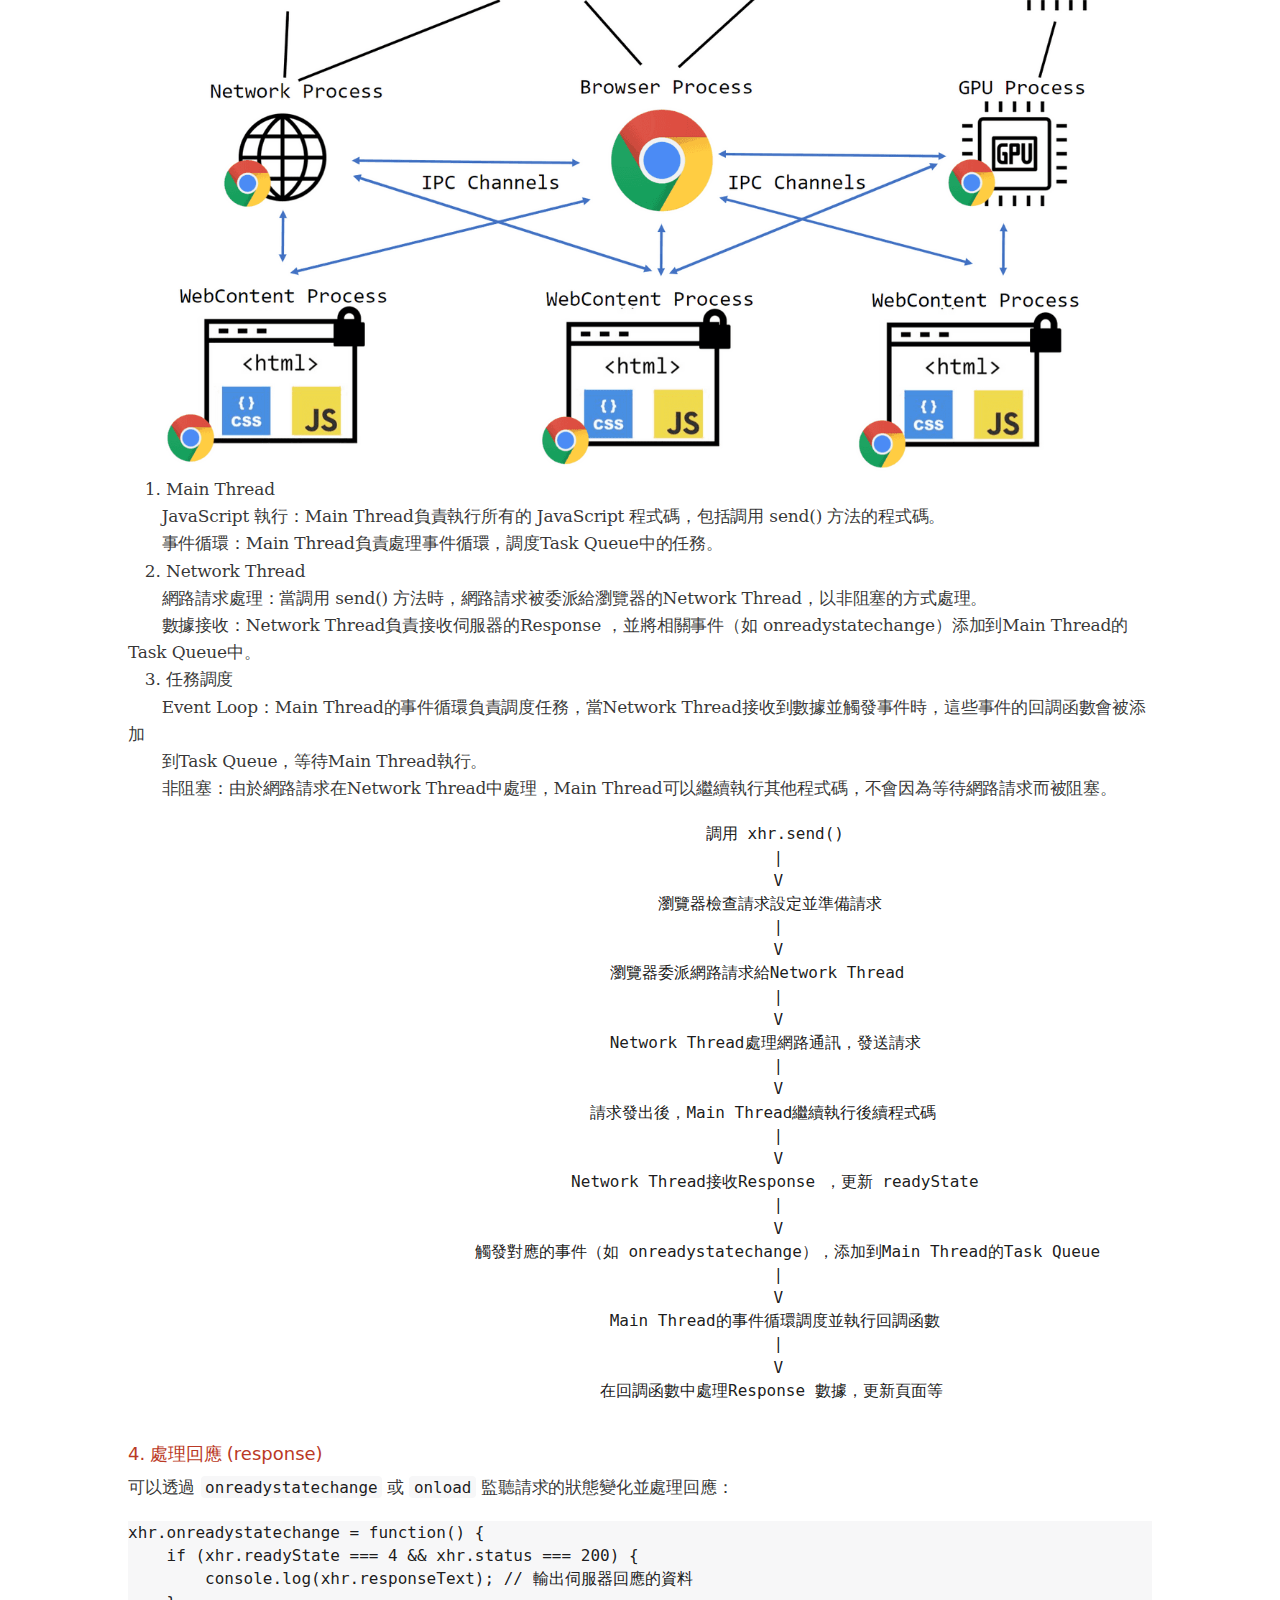
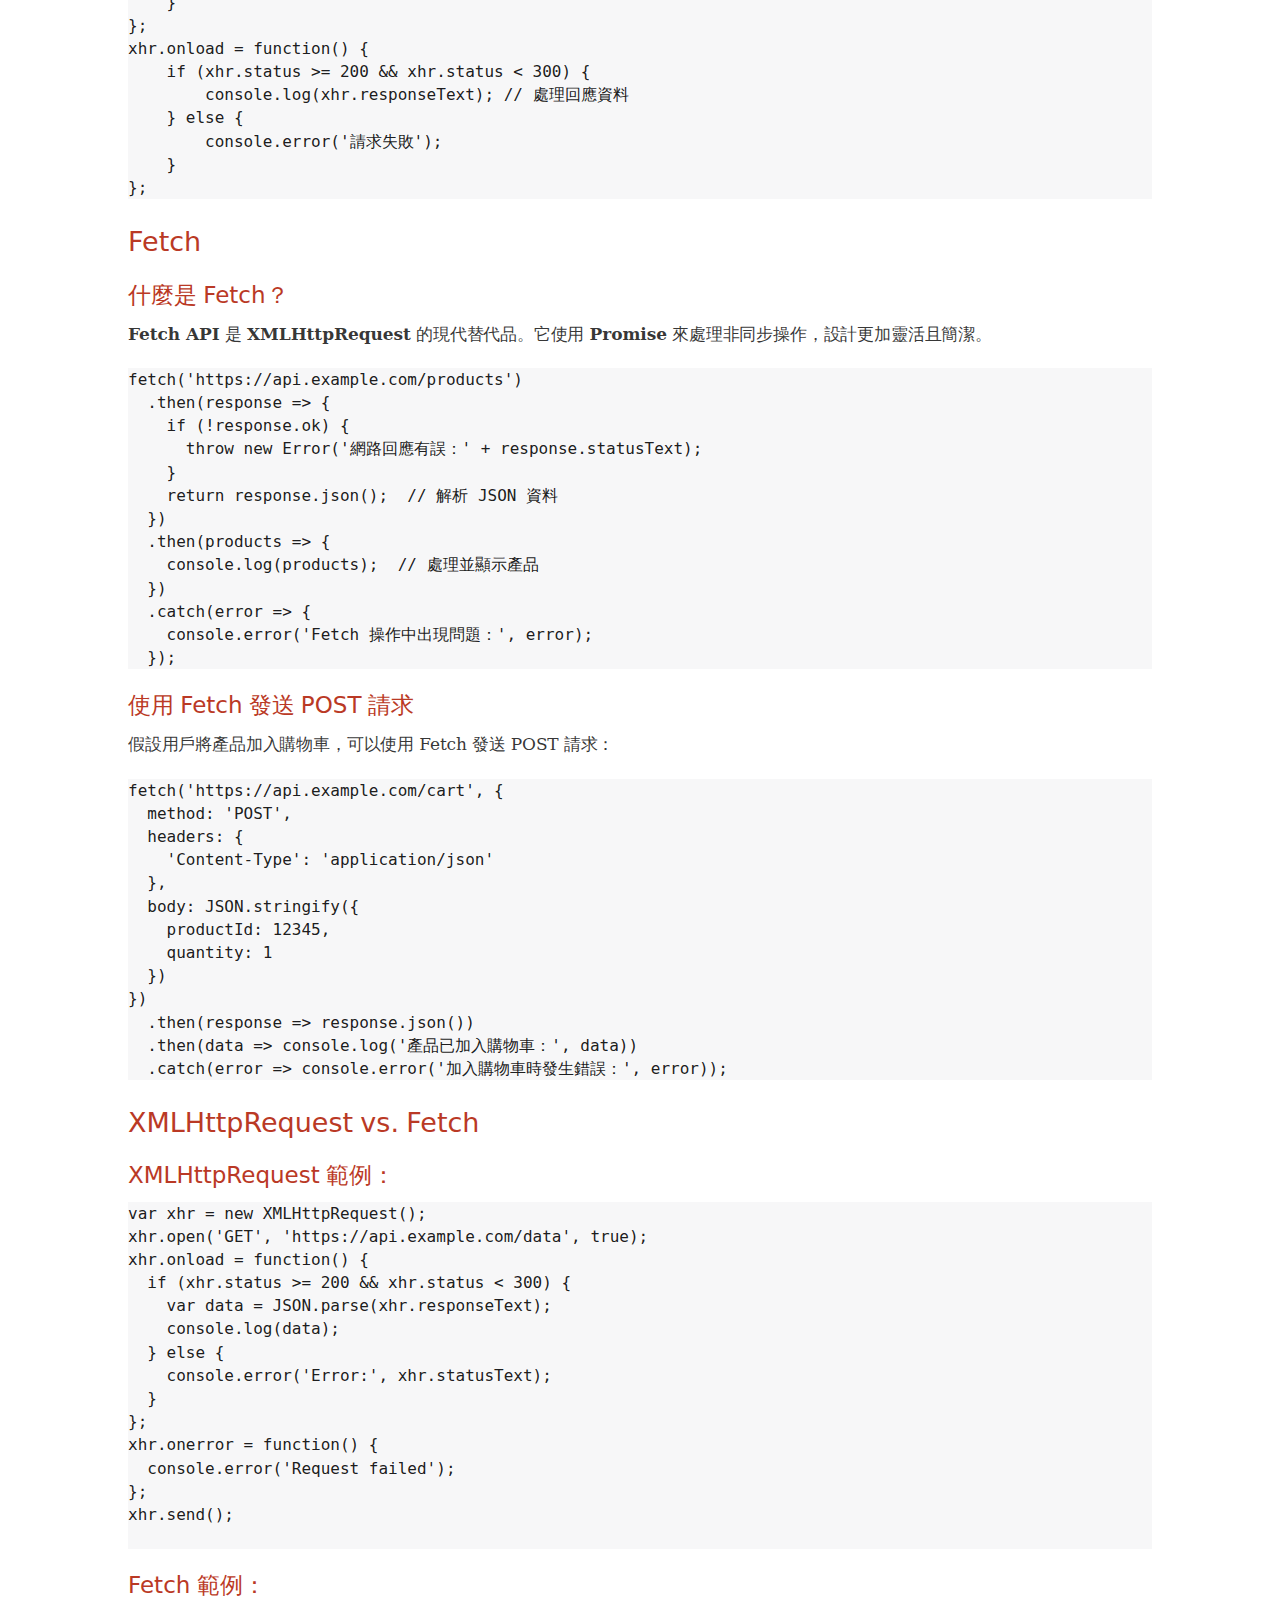
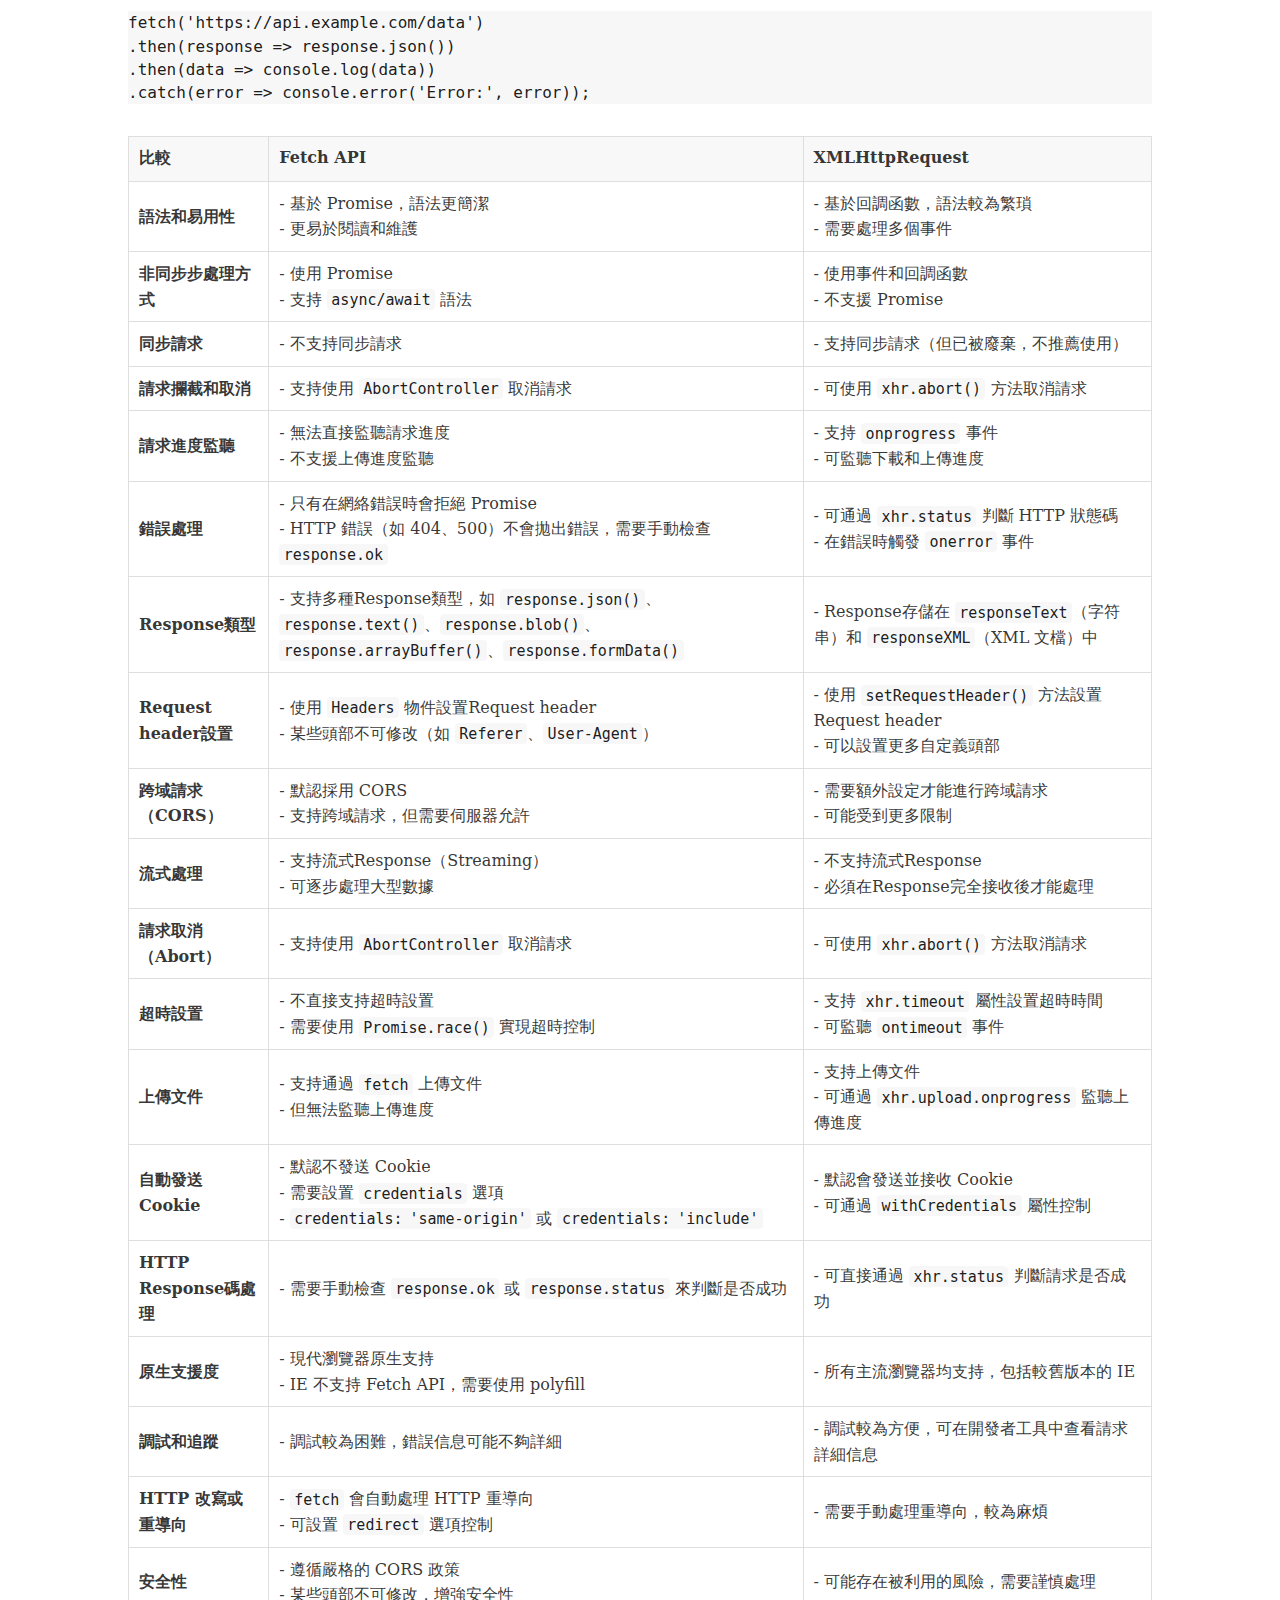
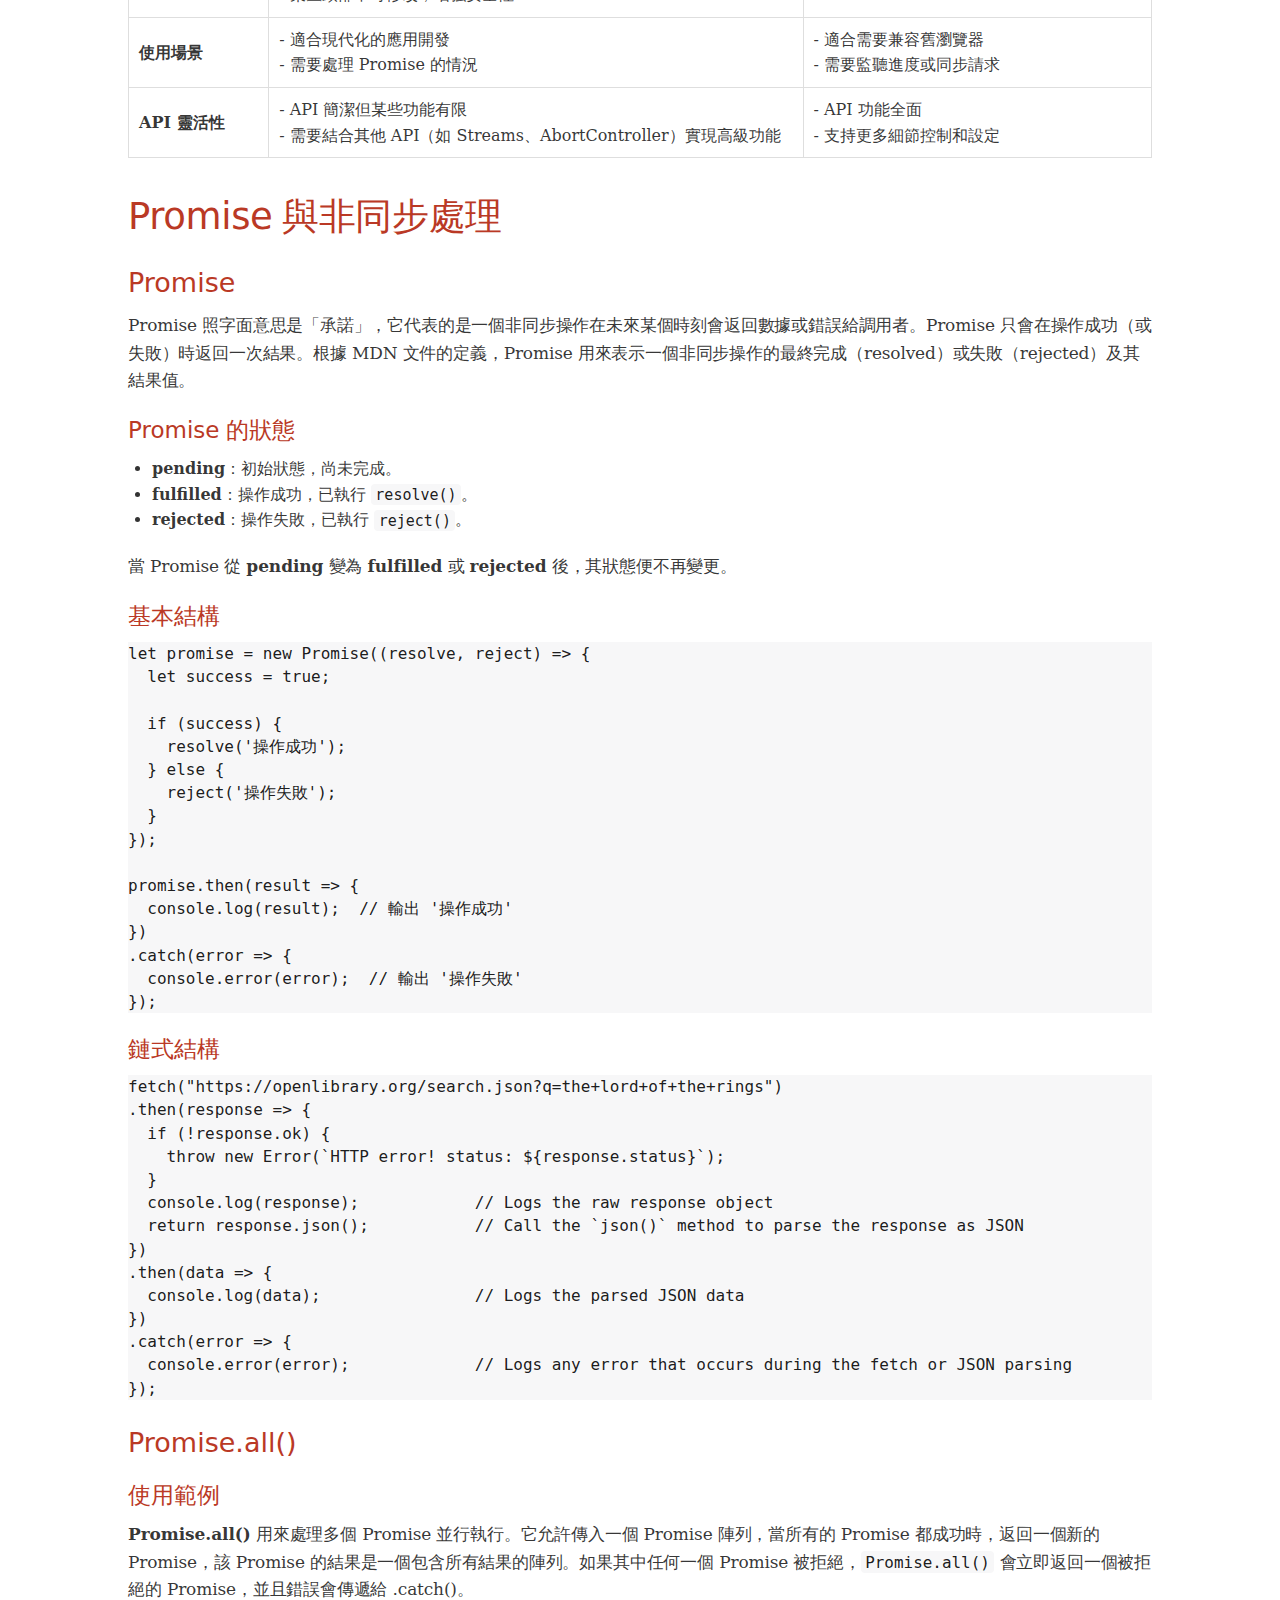
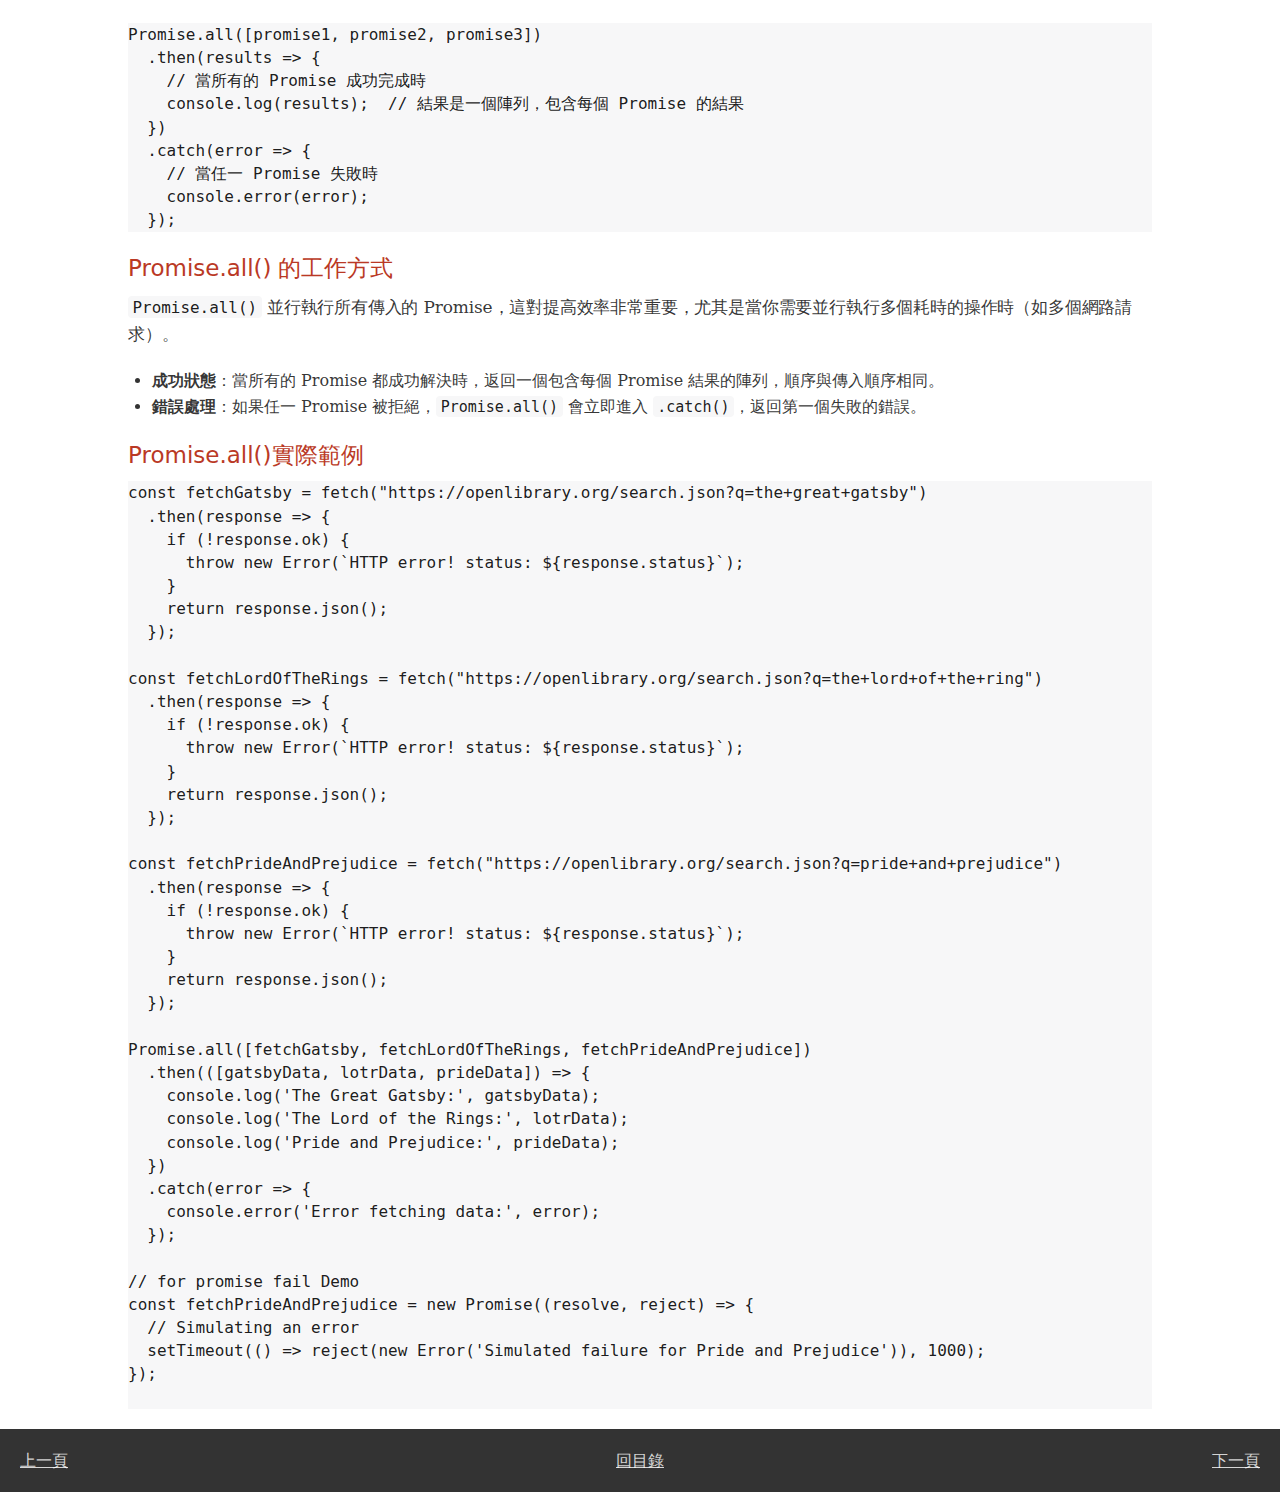
==== commit 9fff4866: "Merge pull request #23 from teddy1022/main" ====
--- a/html/ajax.html
+++ b/html/ajax.html
@@ -73,7 +73,7 @@
               </ul>
             </li>
             <li>
-              <a href="#_promise與異步處理">Promise 與異步處理</a>
+              <a href="#_promise與非同步處理">Promise 與非同步處理</a>
               <ul>
                 <li>
                   <a href="#_promise">Promise</a>
@@ -113,7 +113,11 @@
 // Synchronous code example
 console.log("Start");
 
-console.log("Performing a synchronous task");
+function syncTask() {
+  console.log("Performing a synchronous task");
+}
+
+syncTask();
 
 console.log("End");
             </pre>
@@ -139,7 +143,7 @@
           <section id="_為什麼需要非同步">
             <h3>為什麼需要非同步？什麼時候會用到？</h3>
             <h4>Blocking</h4>
-            <p>阻塞（blocking） 是指程式在執行某個操作時，必須等待該操作完成，才能繼續執行後續的代碼。在阻塞過程中，程式的執行會暫停，等待某個資源或操作完成，這段時間內，其他操作無法進行。這通常發生在某些需要較長時間才能完成的操作上，比如以下：</p>
+            <p>阻塞（blocking） 是指程式在執行某個操作時，必須等待該操作完成，才能繼續執行後續的程式碼。在阻塞過程中，程式的執行會暫停，等待某個資源或操作完成，這段時間內，其他操作無法進行。這通常發生在某些需要較長時間才能完成的操作上，比如以下：</p>
             <ul>
               <li><strong>向 API 發送請求：</strong>如果沒有非同步執行這些行為，那你呼叫了一支 API，在等待資料回傳的過程中，網頁什麼事都沒辦法執行，連渲染畫面都不行，user 只能等在那裡，那肯定是不行的。</li>
               <li><strong>setTimeout：</strong>又或者你曾經使用過 setTimeout 去處理要晚一點發生的事情，這個 setTimeout 會等待你所指定的時間，等到時間到了，再將需要發生的事件丟回 Javascript，讓 Javascript 知道說有這個事情排隊著要來觸發了。</li>
@@ -206,40 +210,12 @@
             <h4>XMLHttpRequest 基本概念</h4>
             <h5>1. 建立 XMLHttpRequest 物件</h5>
             <pre class="prettyprint">let xhr = new XMLHttpRequest();</pre>
-
-            <h5>2. 打開請求 (open)</h5>
-            <pre class="prettyprint">
-xhr.open('GET', 'https://api.example.com/data', true);</pre
-            >
-            <p>
-              • 第一個參數是 HTTP 方法（如 GET 或 POST）。<br />
-              • 第二個參數是目標 URL。<br />
-              • 第三個參數是布林值，表示是否以非同步方式發送請求。通常使用 true
-              表示非同步。
-            </p>
-
-            <h5>3. 發送請求 (send)</h5>
-            <pre class="prettyprint">xhr.send();</pre>
-            <p>如果是 POST 請求，可以將資料以字串格式傳入 send() 中：</p>
-            <pre class="prettyprint">
-let data = JSON.stringify({ name: "Oscar", age: 24 });
-xhr.send(data);</pre
-            >
-
-            <h5>4. 處理回應 (response)</h5>
-            <p>
-              可以透過 <code>onreadystatechange</code> 或
-              <code>onload</code> 監聽請求的狀態變化並處理回應：
-            </p>
-
-            <pre class="prettyprint">
-xhr.onreadystatechange = function() {
-    if (xhr.readyState === 4 && xhr.status === 200) {
-        console.log(xhr.responseText); // 輸出伺服器回應的資料
-    }
-};</pre
-            >
-
+            <p>
+              此時仍為同步語句，非同步操作尚未開始<br />
+              物件創建：創建了一個新的XMLHttpRequest物件<br />
+              記憶體分配：xhr物件被分配在記憶體的Heap中<br />
+              初始狀態：此時xhr.readyState的值為0，表示UNSENT<br />
+            </p>
             <p><strong>readyState 狀態值：</strong></p>
             <ul>
               <li>0: UNSENT – 請求尚未打開。</li>
@@ -248,6 +224,132 @@
               <li>3: LOADING – 請求正在處理，回應的資料正在接收。</li>
               <li>4: DONE – 請求已完成，回應可用。</li>
             </ul>
+            <h5>2. 打開請求 (open)</h5>
+            <pre class="prettyprint">
+xhr.open('GET', 'https://api.example.com/data', true);</pre
+            >
+            <br />
+            <p>
+              該方法初始化了一個HTTP請求，只聽了請求方法與URL，第三個參數為true表示非同步<br />
+              此時xhr.readyState的值變為1<br />
+              調用 open() 方法僅僅是設定請求參數，還沒開始網路通訊<br />
+            </p>
+   
+            <h5>3. 發送請求 (send)</h5>
+            <pre class="prettyprint">xhr.send();</pre>
+            <p>如果是 POST 請求，可以將資料以字串格式傳入 send() 中：</p>
+            <pre class="prettyprint">
+let data = JSON.stringify({ name: "Oscar", age: 24 });
+xhr.send(data);</pre
+            >
+            <br />
+            <p><strong>此時瀏覽器做了什麼？</strong></p>
+            <p>
+              一、準備發送請求<br />
+              &emsp;1.檢查 XMLHttpRequest 物件的狀態<br />
+              &emsp;&emsp;確認狀態為已初始化：確保已經調用了 open() 方法，readyState 為 1（OPENED）。<br />
+              &emsp;&emsp;確認請求已設定：請求方法、URL、同步或非同步步標誌等已正確設置。<br />
+              &emsp; 2.處理Request Headers<br />
+              &emsp;&emsp;應用預設的Request Headers：如 Accept、User-Agent 等。<br />
+              &emsp;&emsp;應用開發者設置的Request Headers：如果在調用 send() 之前使用 setRequestHeader() 設置了自定義的Request Headers，<br />
+              &emsp;&emsp;這些Headers會在請求中被包含。<br />
+              &emsp;3.Request Body<br />
+              &emsp;&emsp;處理Request Body數據：如果請求方法為 POST、PUT 等，並且在 send() 方法中傳入了Request Body，瀏覽器會對數據進行適當的編碼<br />
+              &emsp;&emsp;（如將 JavaScript 物件轉換為 JSON 字符串）。<br />
+            </p>
+            <p>
+              二、發送網路請求<br />
+              &emsp;1. 開始網路通訊<br />
+              &emsp;&emsp;委派給Network Thread：瀏覽器將網路請求交給Network Thread處理，以避免阻塞Main Thread（JavaScript 執行環境）。<br />
+              &emsp;&emsp;建立連接：如果與目標伺服器之間沒有現有的連接，瀏覽器會建立一個新的 TCP 連接，可能會進行 DNS 查詢、TLS 握手等。<br />
+              &emsp;2. 發送 HTTP 請求<br />
+              &emsp;&emsp;構建 HTTP 請求：將請求方法、URL、HTTP 版本、Request header和Request Body組合成完整的 HTTP 請求報文。<br />
+              &emsp;&emsp;發送請求報文：通過網路將請求報文發送給目標伺服器。<br />
+
+            </p>
+            <p>
+              三、處理請求過程中的事件<br />
+              &emsp;1. 更新 readyState<br />
+              &emsp;&emsp;readyState 變化：請求發送後，readyState 仍為 1。隨著請求的進展，readyState 會發生1~4的變化：<br />
+              &emsp;2. 觸發事件處理器<br />
+              &emsp;&emsp;onreadystatechange 事件：每當 readyState 發生變化時，瀏覽器會調用 onreadystatechange 回調函數。<br />
+            </p>
+            <p>
+              四、接收Response <br />
+              &emsp;1. 收到Response Header<br />
+              &emsp;&emsp;狀態碼和狀態文本：瀏覽器接收到伺服器的Response Header，獲取 HTTP 狀態碼（如 200、404）和狀態文本（如 OK、Not Found）。<br />
+              &emsp;&emsp;Response Header資訊：獲取伺服器返回的Response Header，如 Content-Type、Content-Length、Set-Cookie 等。<br />
+              &emsp;2. 更新 readyState 為 2<br />
+              &emsp;&emsp;觸發 onreadystatechange：readyState 變為 2，觸發 onreadystatechange 回調。<br />
+              &emsp;3. 接收Response 體<br />
+              &emsp;&emsp;數據流接收：瀏覽器開始接收Response 體數據，這個過程可能是漸進式的，特別是對於大型文件。<br />
+              &emsp;&emsp;更新 readyState 為 3：<br />
+              &emsp;&emsp;觸發 onreadystatechange：readyState 變為 3，表示正在接收Response 體，觸發 onreadystatechange 回調。<br />
+              &emsp;&emsp;觸發 onprogress：在接收過程中，多次觸發 onprogress 事件，可用於更新下載進度。<br />
+              &emsp;4. 接收完成<br />
+              &emsp;&emsp;更新 readyState 為 4：<br />
+              &emsp;&emsp;readyState 變為 4（DONE），表示Response 已完整接收。<br />
+              &emsp;&emsp;觸發 onreadystatechange：最後一次調用 onreadystatechange 回調。<br />
+              &emsp;&emsp;觸發 onload 或 onerror：<br />
+              &emsp;&emsp;如果請求成功（HTTP 狀態碼為 2xx 或 3xx），觸發 onload 事件。<br />
+              &emsp;&emsp;如果請求失敗（如網路錯誤、超時等），觸發 onerror 事件。<br />
+            </p>
+            <p><strong>瀏覽器的內部機制與Thread</strong></p>
+            <img src="../images/ProcessModel10.png" alt="">
+            <p>
+              &emsp;1. Main Thread<br />
+              &emsp;&emsp;JavaScript 執行：Main Thread負責執行所有的 JavaScript 程式碼，包括調用 send() 方法的程式碼。<br />
+              &emsp;&emsp;事件循環：Main Thread負責處理事件循環，調度Task Queue中的任務。<br />
+              &emsp;2. Network Thread<br />
+              &emsp;&emsp;網路請求處理：當調用 send() 方法時，網路請求被委派給瀏覽器的Network Thread，以非阻塞的方式處理。<br />
+              &emsp;&emsp;數據接收：Network Thread負責接收伺服器的Response ，並將相關事件（如 onreadystatechange）添加到Main Thread的Task Queue中。<br />
+              &emsp;3. 任務調度<br />
+              &emsp;&emsp;Event Loop：Main Thread的事件循環負責調度任務，當Network Thread接收到數據並觸發事件時，這些事件的回調函數會被添加<br />
+              &emsp;&emsp;到Task Queue，等待Main Thread執行。<br />
+              &emsp;&emsp;非阻塞：由於網路請求在Network Thread中處理，Main Thread可以繼續執行其他程式碼，不會因為等待網路請求而被阻塞。<br />
+            </p>
+            <pre>
+                                                            調用 xhr.send()
+                                                                   |
+                                                                   V
+                                                       瀏覽器檢查請求設定並準備請求
+                                                                   |
+                                                                   V
+                                                  瀏覽器委派網路請求給Network Thread
+                                                                   |
+                                                                   V
+                                                  Network Thread處理網路通訊，發送請求
+                                                                   |
+                                                                   V
+                                                請求發出後，Main Thread繼續執行後續程式碼
+                                                                   |
+                                                                   V
+                                              Network Thread接收Response ，更新 readyState
+                                                                   |
+                                                                   V
+                                    觸發對應的事件（如 onreadystatechange），添加到Main Thread的Task Queue
+                                                                   |
+                                                                   V
+                                                  Main Thread的事件循環調度並執行回調函數
+                                                                   |
+                                                                   V
+                                                 在回調函數中處理Response 數據，更新頁面等
+            </pre>
+            <h5>4. 處理回應 (response)</h5>
+            <p>
+              可以透過 <code>onreadystatechange</code> 或
+              <code>onload</code> 監聽請求的狀態變化並處理回應：
+            </p>
+
+            <pre class="prettyprint">
+xhr.onreadystatechange = function() {
+    if (xhr.readyState === 4 && xhr.status === 200) {
+        console.log(xhr.responseText); // 輸出伺服器回應的資料
+    }
+};</pre
+            >
+
+
 
             <pre class="prettyprint">
 xhr.onload = function() {
@@ -330,14 +432,132 @@
 .then(data => console.log(data))
 .catch(error => console.error('Error:', error));</pre
             >
+            <br><br>
+            <table border="1" cellpadding="8" cellspacing="0">
+              <thead>
+                <tr>
+                  <th>比較</th>
+                  <th>Fetch API</th>
+                  <th>XMLHttpRequest</th>
+                </tr>
+              </thead>
+              <tbody>
+                <tr>
+                  <td><strong>語法和易用性</strong></td>
+                  <td>- 基於 Promise，語法更簡潔<br>- 更易於閱讀和維護</td>
+                  <td>- 基於回調函數，語法較為繁瑣<br>- 需要處理多個事件</td>
+                </tr>
+                <tr>
+                  <td><strong>非同步步處理方式</strong></td>
+                  <td>- 使用 Promise<br>- 支持 <code>async/await</code> 語法</td>
+                  <td>- 使用事件和回調函數<br>- 不支援 Promise</td>
+                </tr>
+                <tr>
+                  <td><strong>同步請求</strong></td>
+                  <td>- 不支持同步請求</td>
+                  <td>- 支持同步請求（但已被廢棄，不推薦使用）</td>
+                </tr>
+                <tr>
+                  <td><strong>請求攔截和取消</strong></td>
+                  <td>- 支持使用 <code>AbortController</code> 取消請求</td>
+                  <td>- 可使用 <code>xhr.abort()</code> 方法取消請求</td>
+                </tr>
+                <tr>
+                  <td><strong>請求進度監聽</strong></td>
+                  <td>- 無法直接監聽請求進度<br>- 不支援上傳進度監聽</td>
+                  <td>- 支持 <code>onprogress</code> 事件<br>- 可監聽下載和上傳進度</td>
+                </tr>
+                <tr>
+                  <td><strong>錯誤處理</strong></td>
+                  <td>- 只有在網絡錯誤時會拒絕 Promise<br>- HTTP 錯誤（如 404、500）不會拋出錯誤，需要手動檢查 <code>response.ok</code></td>
+                  <td>- 可通過 <code>xhr.status</code> 判斷 HTTP 狀態碼<br>- 在錯誤時觸發 <code>onerror</code> 事件</td>
+                </tr>
+                <tr>
+                  <td><strong>Response類型</strong></td>
+                  <td>- 支持多種Response類型，如 <code>response.json()</code>、<code>response.text()</code>、<code>response.blob()</code>、<code>response.arrayBuffer()</code>、<code>response.formData()</code></td>
+                  <td>- Response存儲在 <code>responseText</code>（字符串）和 <code>responseXML</code>（XML 文檔）中</td>
+                </tr>
+                <tr>
+                  <td><strong>Request header設置</strong></td>
+                  <td>- 使用 <code>Headers</code> 物件設置Request header<br>- 某些頭部不可修改（如 <code>Referer</code>、<code>User-Agent</code>）</td>
+                  <td>- 使用 <code>setRequestHeader()</code> 方法設置Request header<br>- 可以設置更多自定義頭部</td>
+                </tr>
+                <tr>
+                  <td><strong>跨域請求（CORS）</strong></td>
+                  <td>- 默認採用 CORS<br>- 支持跨域請求，但需要伺服器允許</td>
+                  <td>- 需要額外設定才能進行跨域請求<br>- 可能受到更多限制</td>
+                </tr>
+                <tr>
+                  <td><strong>流式處理</strong></td>
+                  <td>- 支持流式Response（Streaming）<br>- 可逐步處理大型數據</td>
+                  <td>- 不支持流式Response<br>- 必須在Response完全接收後才能處理</td>
+                </tr>
+                <tr>
+                  <td><strong>請求取消（Abort）</strong></td>
+                  <td>- 支持使用 <code>AbortController</code> 取消請求</td>
+                  <td>- 可使用 <code>xhr.abort()</code> 方法取消請求</td>
+                </tr>
+                <tr>
+                  <td><strong>超時設置</strong></td>
+                  <td>- 不直接支持超時設置<br>- 需要使用 <code>Promise.race()</code> 實現超時控制</td>
+                  <td>- 支持 <code>xhr.timeout</code> 屬性設置超時時間<br>- 可監聽 <code>ontimeout</code> 事件</td>
+                </tr>
+                <tr>
+                  <td><strong>上傳文件</strong></td>
+                  <td>- 支持通過 <code>fetch</code> 上傳文件<br>- 但無法監聽上傳進度</td>
+                  <td>- 支持上傳文件<br>- 可通過 <code>xhr.upload.onprogress</code> 監聽上傳進度</td>
+                </tr>
+                <tr>
+                  <td><strong>自動發送 Cookie</strong></td>
+                  <td>- 默認不發送 Cookie<br>- 需要設置 <code>credentials</code> 選項<br>- <code>credentials: 'same-origin'</code> 或 <code>credentials: 'include'</code></td>
+                  <td>- 默認會發送並接收 Cookie<br>- 可通過 <code>withCredentials</code> 屬性控制</td>
+                </tr>
+                <tr>
+                  <td><strong>HTTP Response碼處理</strong></td>
+                  <td>- 需要手動檢查 <code>response.ok</code> 或 <code>response.status</code> 來判斷是否成功</td>
+                  <td>- 可直接通過 <code>xhr.status</code> 判斷請求是否成功</td>
+                </tr>
+                <tr>
+                  <td><strong>原生支援度</strong></td>
+                  <td>- 現代瀏覽器原生支持<br>- IE 不支持 Fetch API，需要使用 polyfill</td>
+                  <td>- 所有主流瀏覽器均支持，包括較舊版本的 IE</td>
+                </tr>
+                <tr>
+                  <td><strong>調試和追蹤</strong></td>
+                  <td>- 調試較為困難，錯誤信息可能不夠詳細</td>
+                  <td>- 調試較為方便，可在開發者工具中查看請求詳細信息</td>
+                </tr>
+                <tr>
+                  <td><strong>HTTP 改寫或重導向</strong></td>
+                  <td>- <code>fetch</code> 會自動處理 HTTP 重導向<br>- 可設置 <code>redirect</code> 選項控制</td>
+                  <td>- 需要手動處理重導向，較為麻煩</td>
+                </tr>
+                <tr>
+                  <td><strong>安全性</strong></td>
+                  <td>- 遵循嚴格的 CORS 政策<br>- 某些頭部不可修改，增強安全性</td>
+                  <td>- 可能存在被利用的風險，需要謹慎處理</td>
+                </tr>
+                <tr>
+                  <td><strong>使用場景</strong></td>
+                  <td>- 適合現代化的應用開發<br>- 需要處理 Promise 的情況</td>
+                  <td>- 適合需要兼容舊瀏覽器<br>- 需要監聽進度或同步請求</td>
+                </tr>
+                <tr>
+                  <td><strong>API 靈活性</strong></td>
+                  <td>- API 簡潔但某些功能有限<br>- 需要結合其他 API（如 Streams、AbortController）實現高級功能</td>
+                  <td>- API 功能全面<br>- 支持更多細節控制和設定</td>
+                </tr>
+              </tbody>
+            </table>
+            
           </section>
         </section>
 
-        <section id="_promise與異步處理">
-          <h2>Promise 與異步處理</h2>
+        <section id="_promise與非同步處理">
+          <h2>Promise 與非同步處理</h2>
           <section id="_promise">
             <h3>Promise</h3>
-            <p>Promise 照字面意思是「承諾」，它代表的是一個異步操作在未來某個時刻會返回數據或錯誤給調用者。Promise 只會在操作成功（或失敗）時返回一次結果。根據 MDN 文件的定義，Promise 用來表示一個異步操作的最終完成（resolved）或失敗（rejected）及其結果值。</p>
+            <p>Promise 照字面意思是「承諾」，它代表的是一個非同步操作在未來某個時刻會返回數據或錯誤給調用者。Promise 只會在操作成功（或失敗）時返回一次結果。根據 MDN 文件的定義，Promise 用來表示一個非同步操作的最終完成（resolved）或失敗（rejected）及其結果值。</p>
             <h4 id="_promise的狀態">Promise 的狀態</h4>
             <ul>
               <li><strong>pending</strong>：初始狀態，尚未完成。</li>
@@ -422,7 +642,7 @@
             <h4 id="_promise_all的工作方式">Promise.all() 的工作方式</h4>
             <p>
               <code>Promise.all()</code> 並行執行所有傳入的
-              Promise，這對提高效率非常重要，尤其是當你需要並行執行多個耗時的操作時（如多個網絡請求）。
+              Promise，這對提高效率非常重要，尤其是當你需要並行執行多個耗時的操作時（如多個網路請求）。
             </p>
             <ul>
               <li>
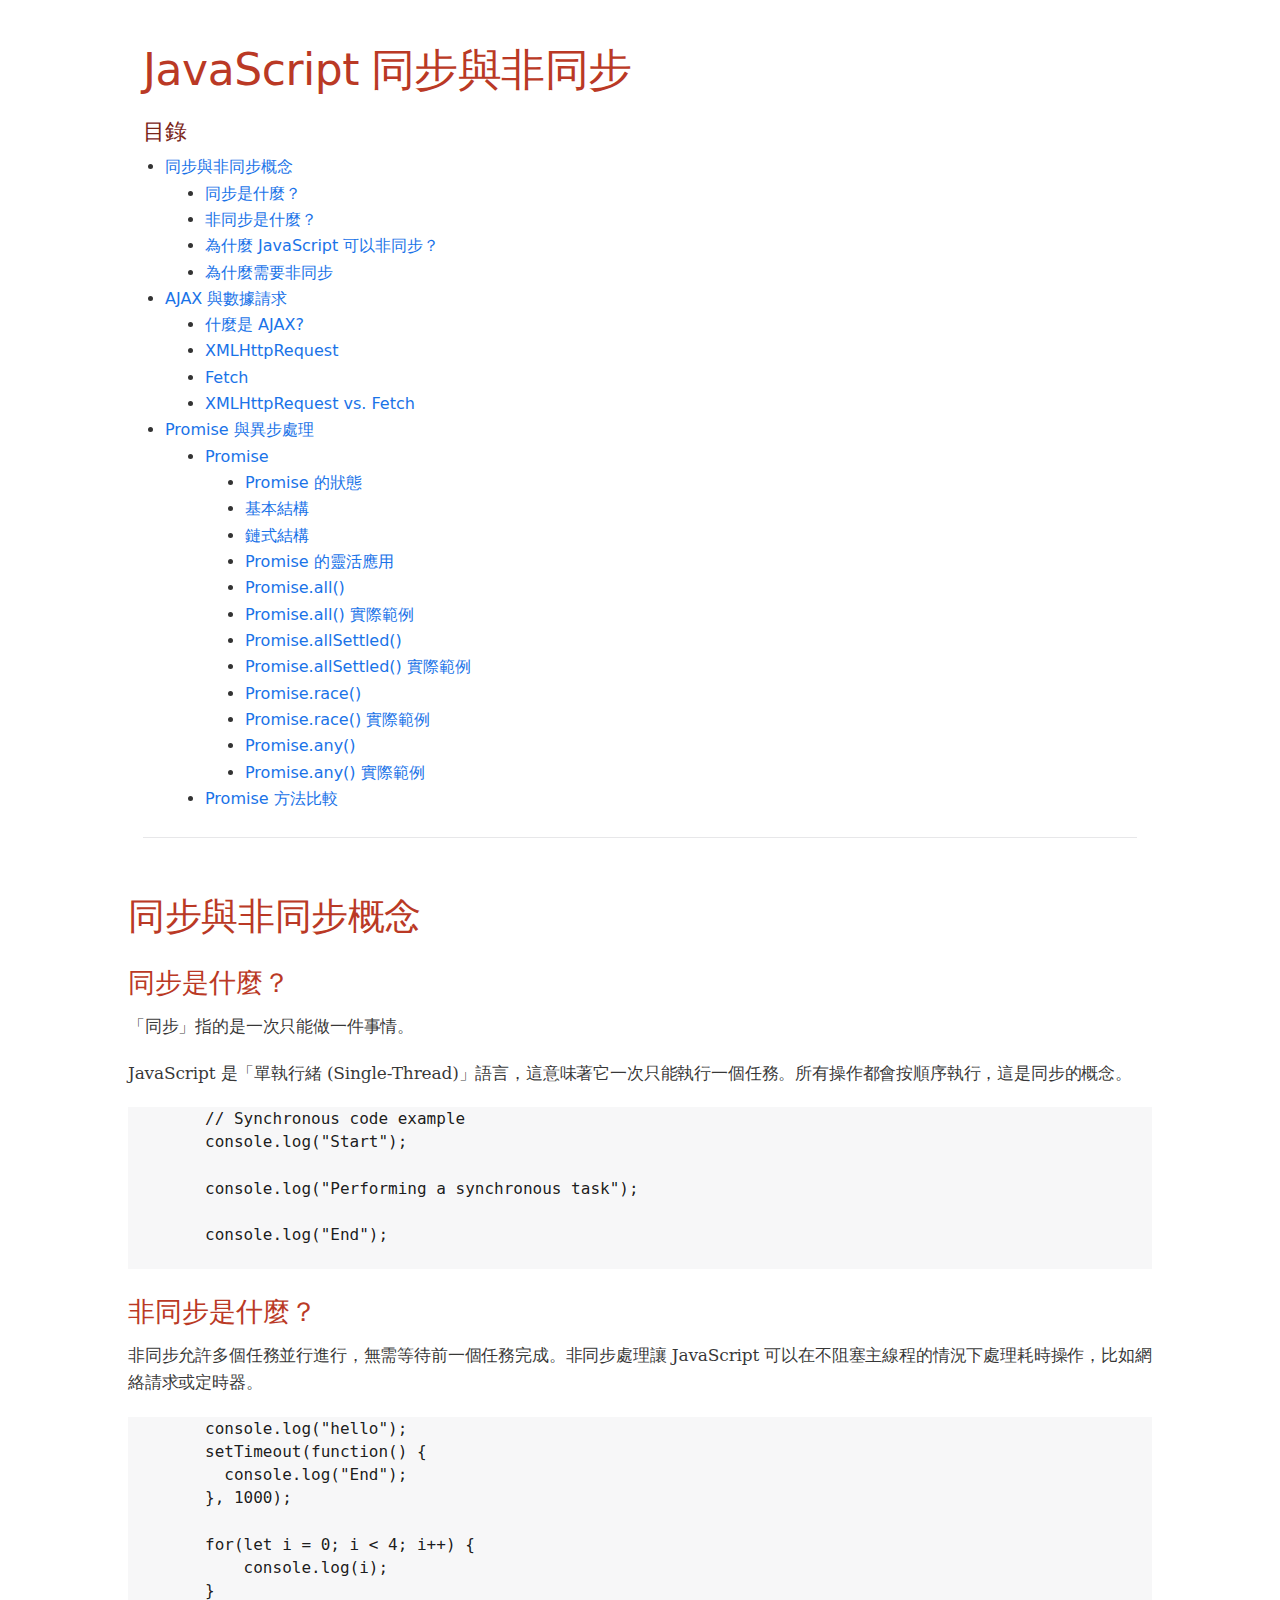
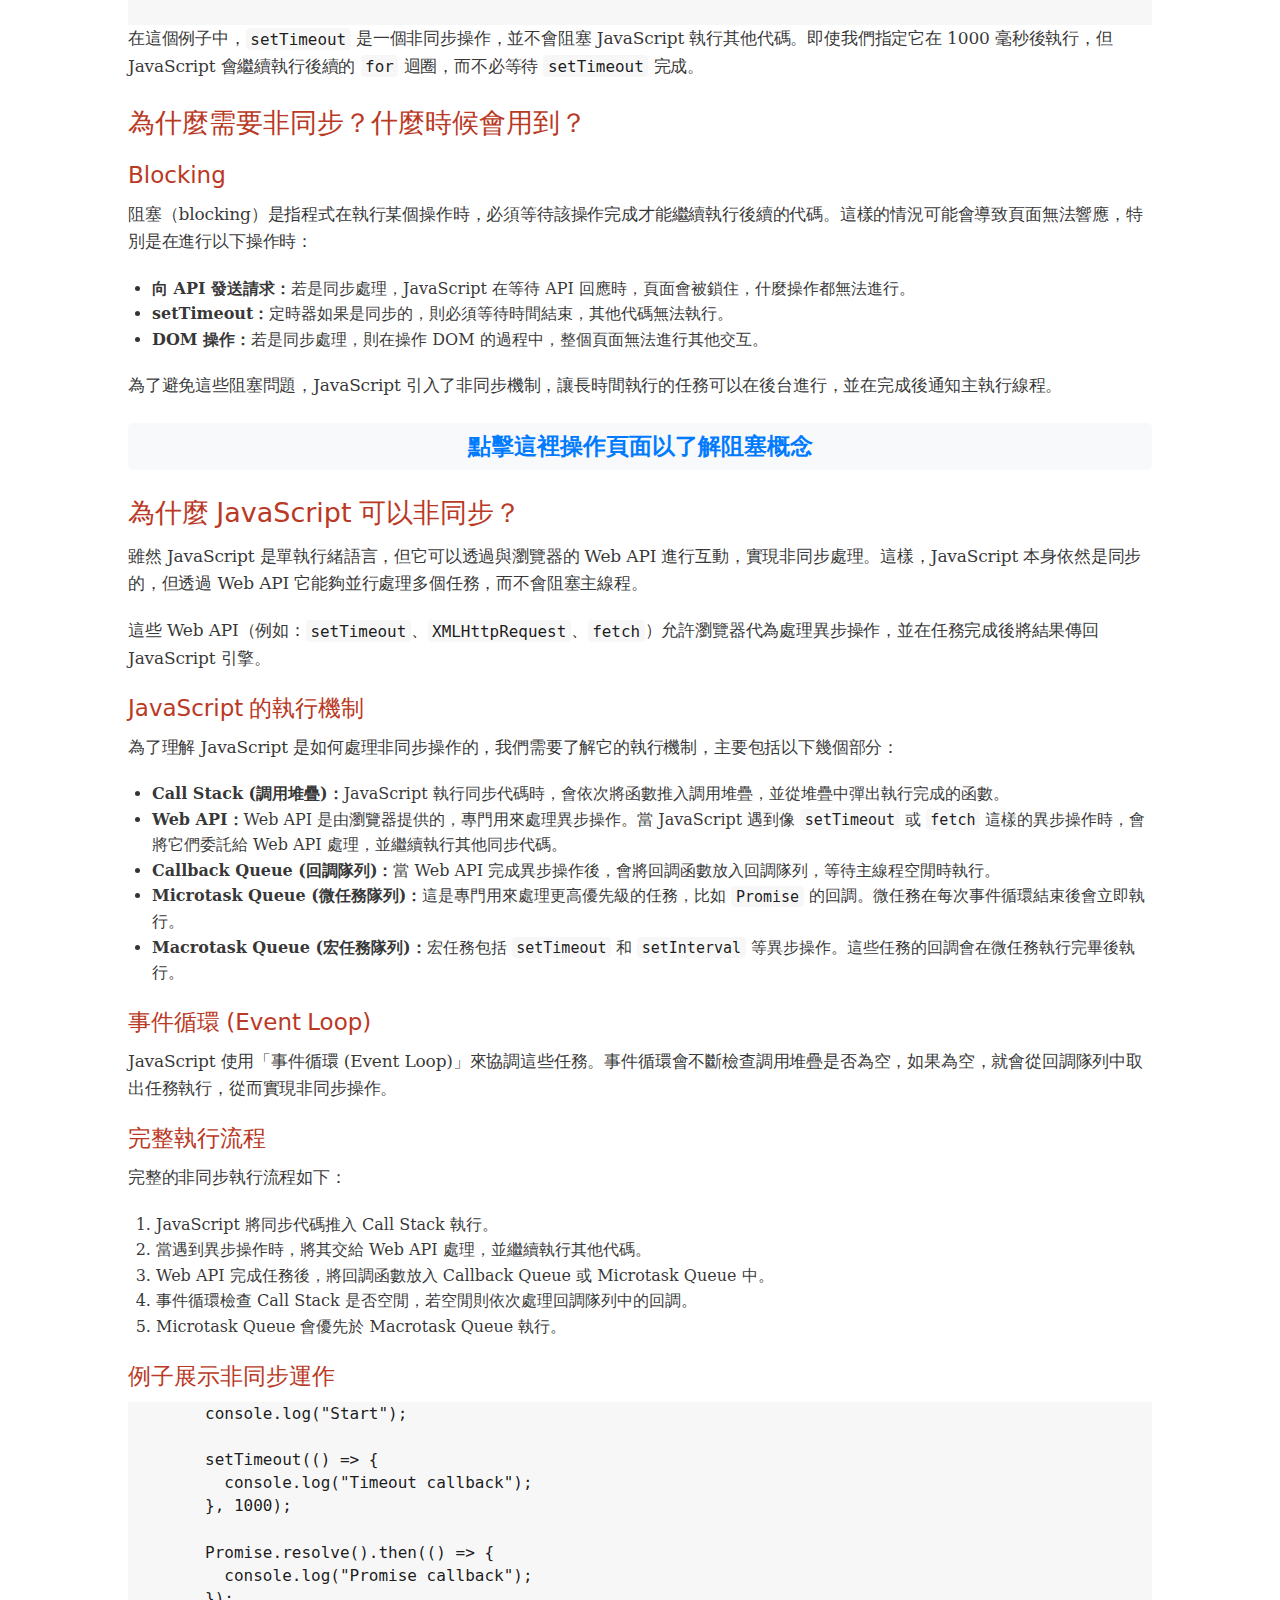
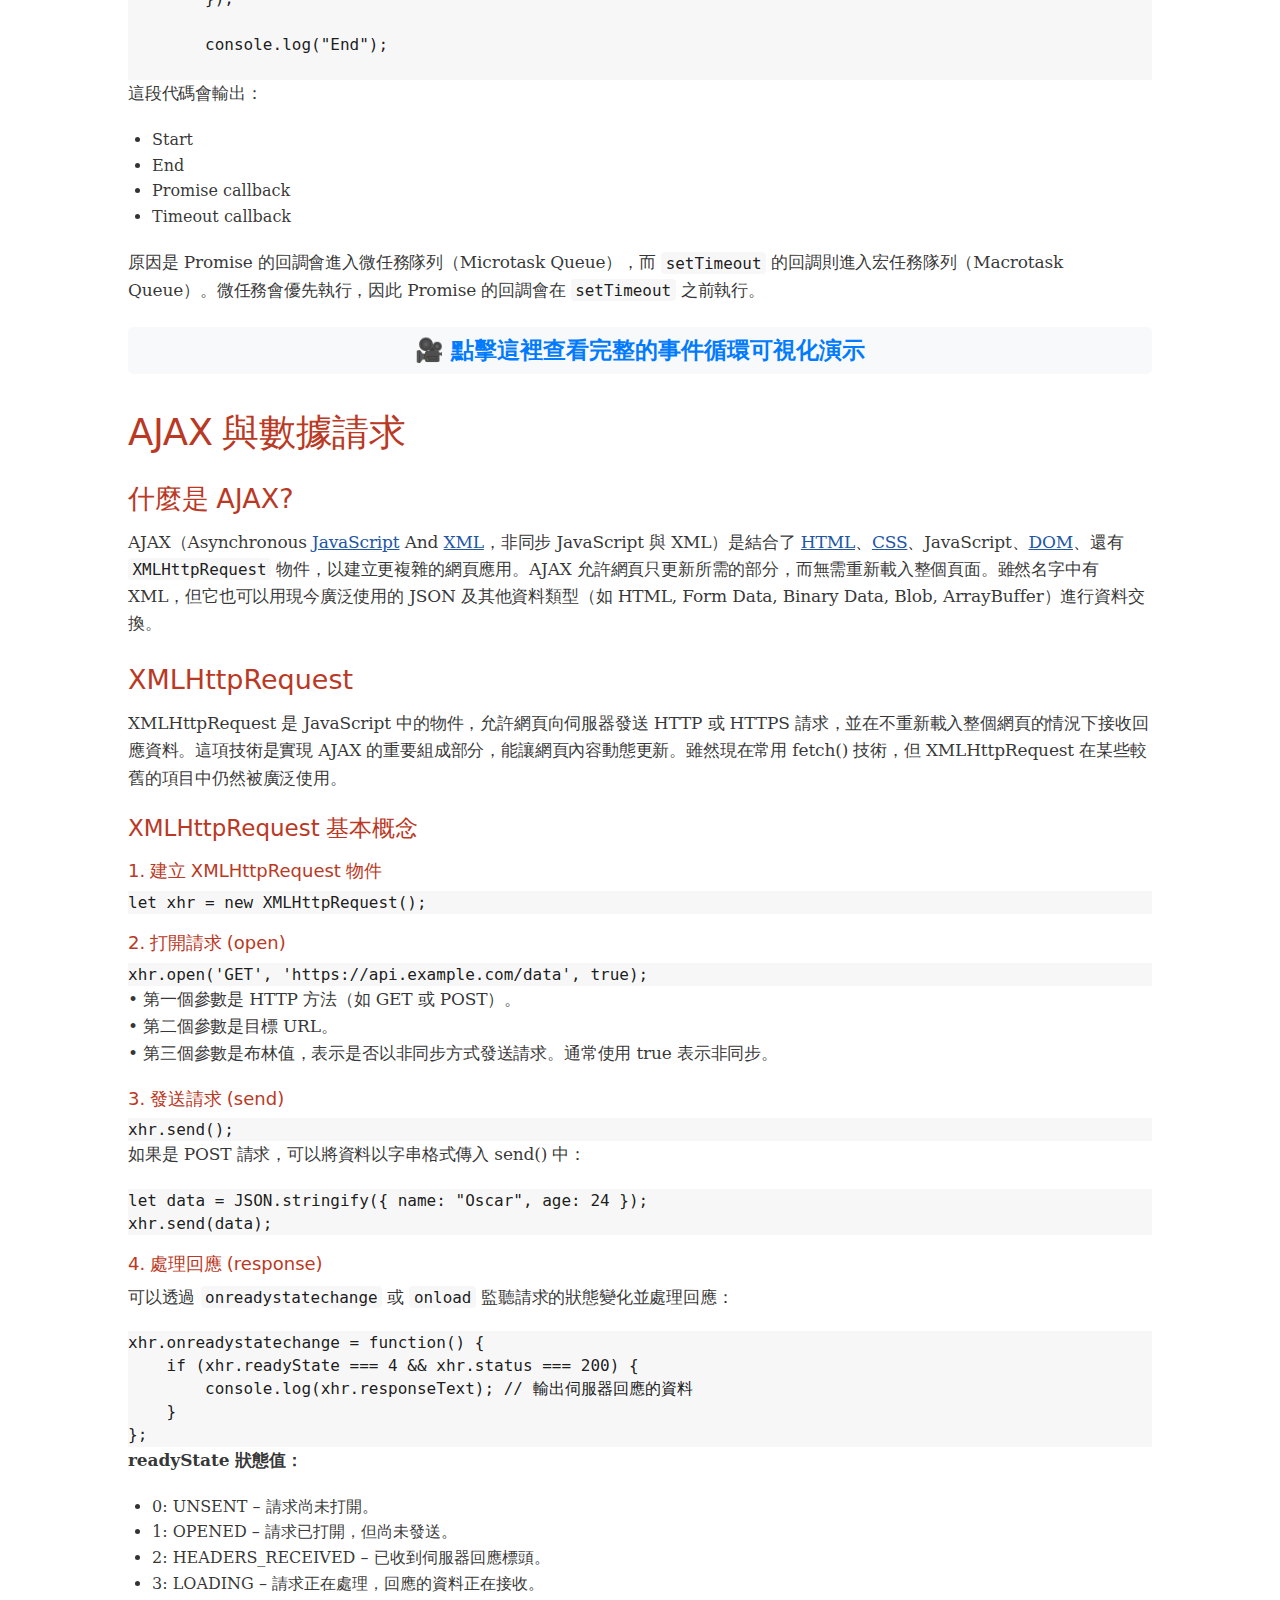
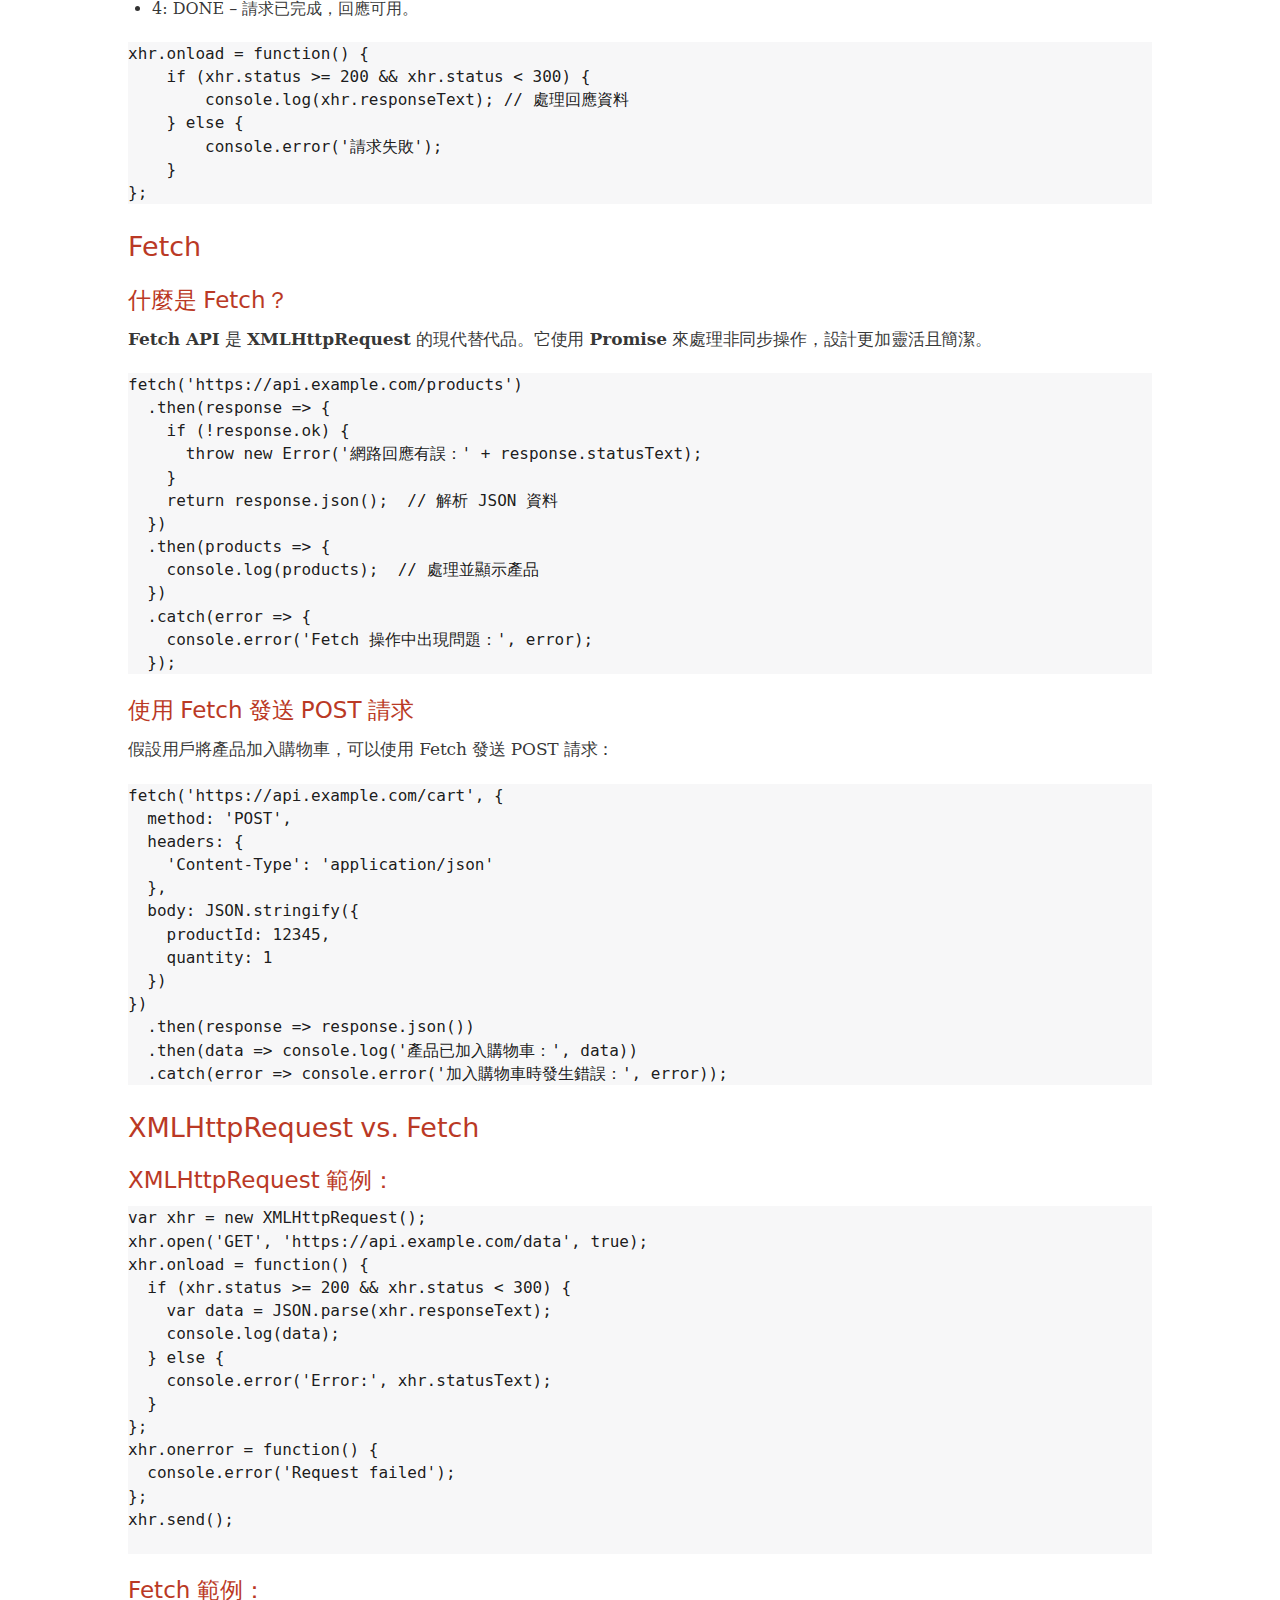
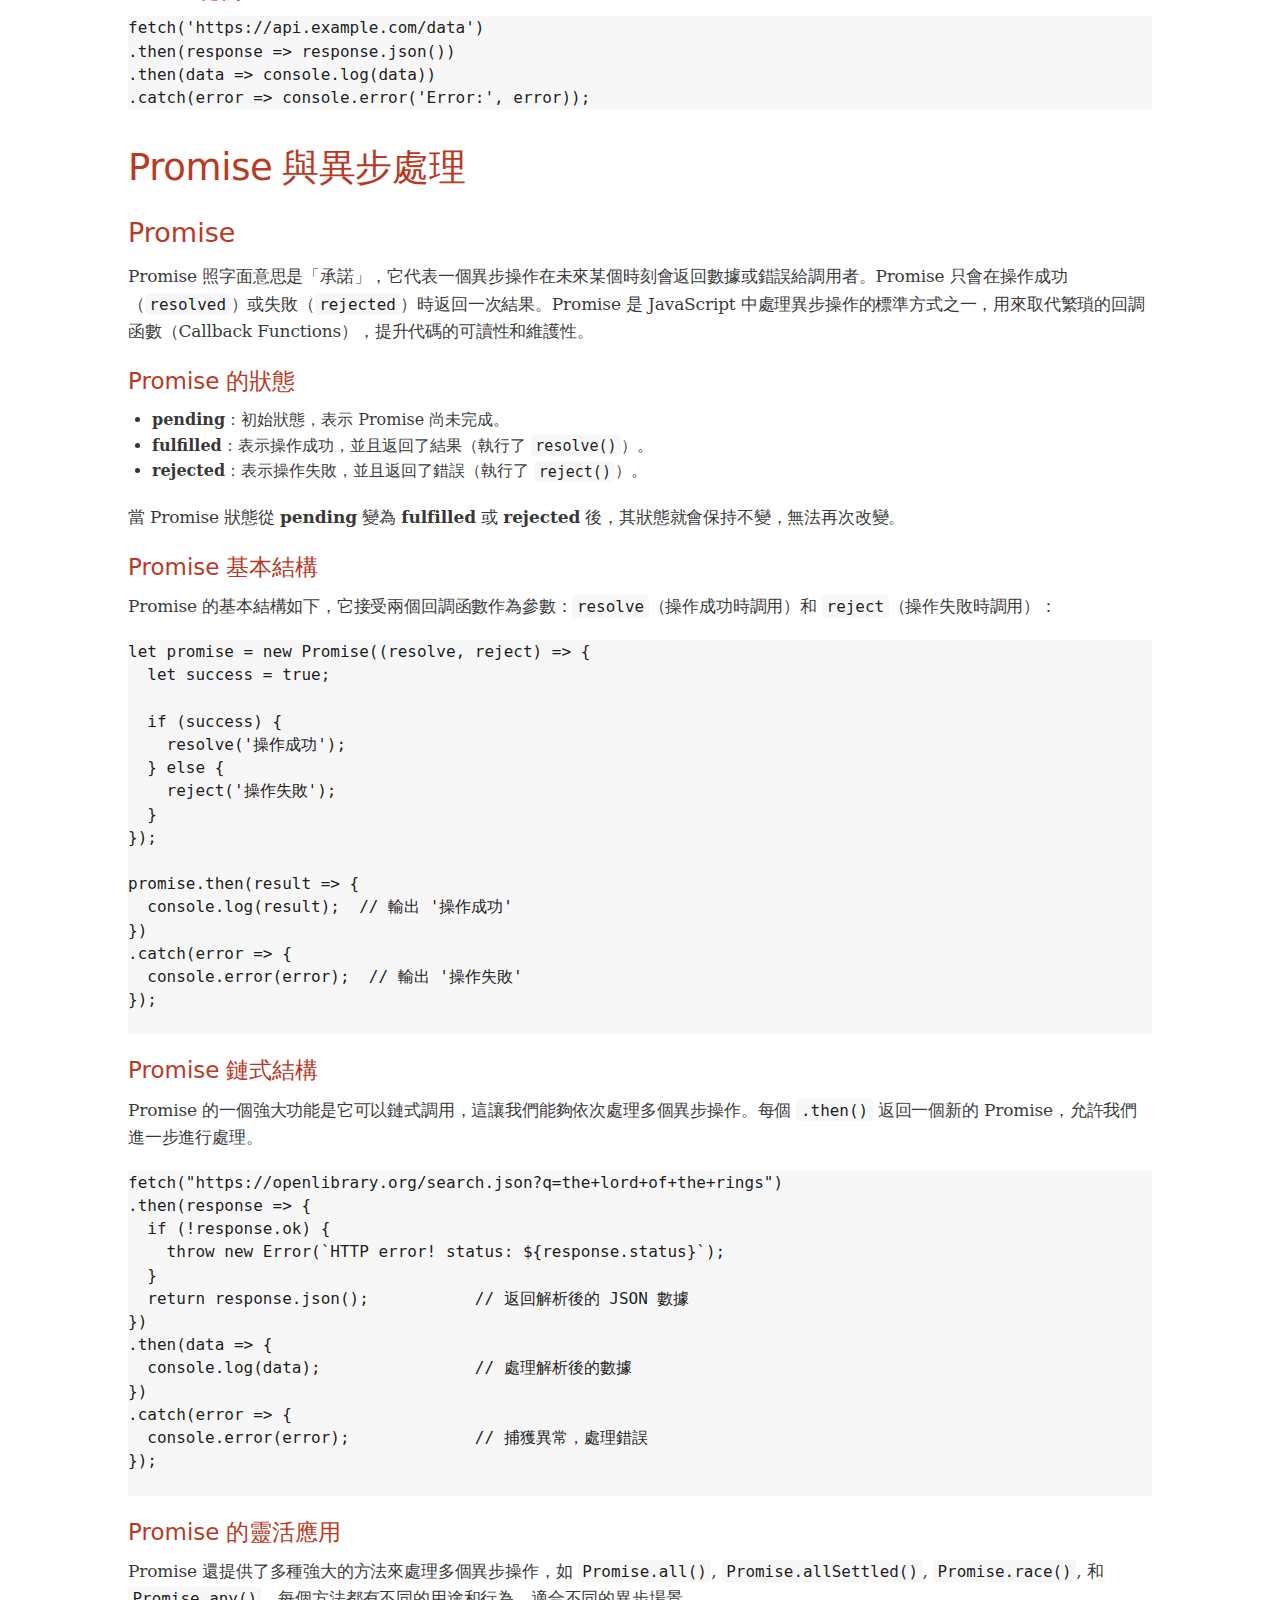
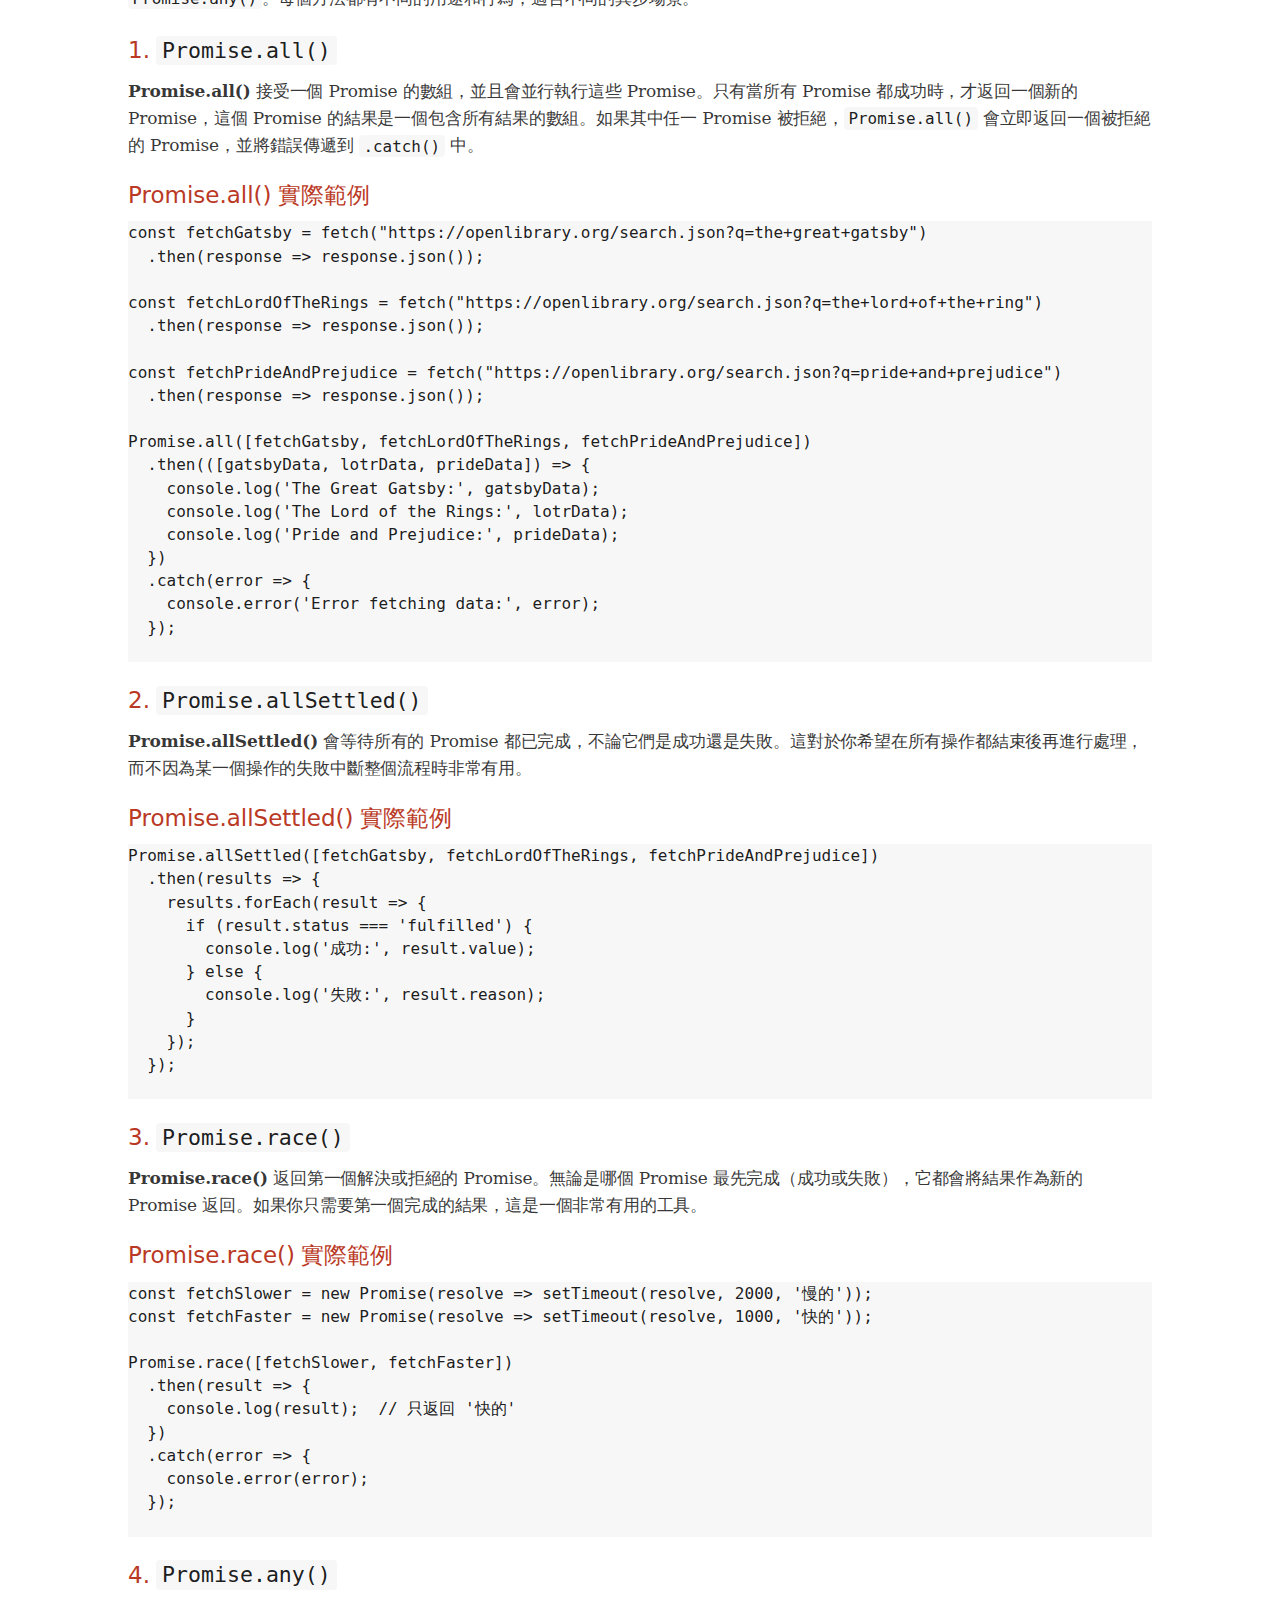
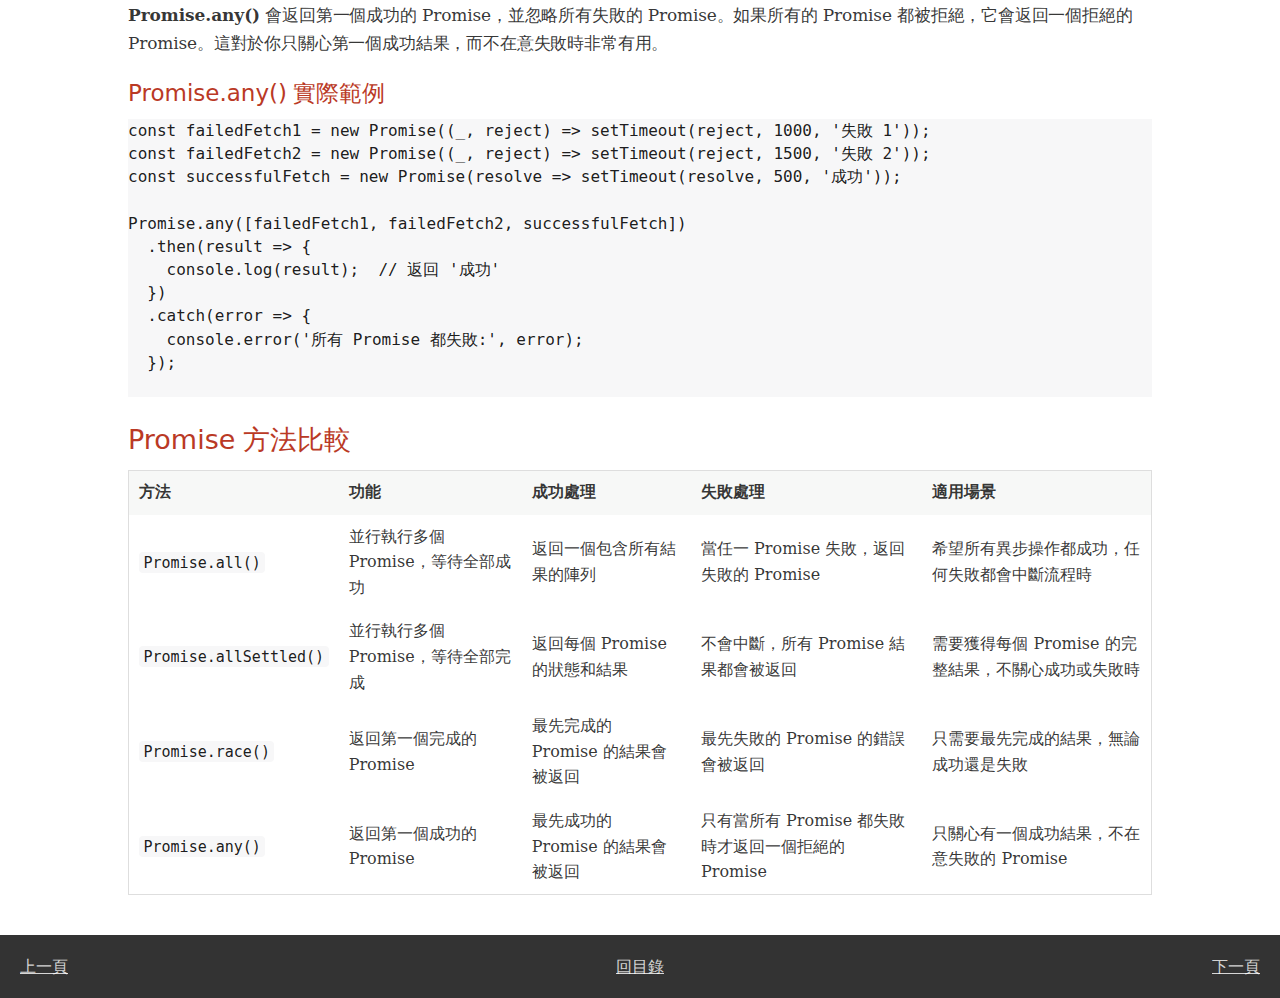
==== commit 49a2adee: "modify ajax" ====
--- a/html/ajax.html
+++ b/html/ajax.html
@@ -73,7 +73,7 @@
               </ul>
             </li>
             <li>
-              <a href="#_promise與非同步處理">Promise 與非同步處理</a>
+              <a href="#_promise與異步處理">Promise 與異步處理</a>
               <ul>
                 <li>
                   <a href="#_promise">Promise</a>
@@ -81,18 +81,19 @@
                     <li><a href="#_promise的狀態">Promise 的狀態</a></li>
                     <li><a href="#_基本結構">基本結構</a></li>
                     <li><a href="#_鏈式結構">鏈式結構</a></li>
+                    <li><a href="#_靈活應用">Promise 的靈活應用</a></li>
+                    <li><a href="#_promise_all">Promise.all()</a></li>
+                    <li><a href="#_promise_all_使用範例">Promise.all() 實際範例</a></li>
+                    <li><a href="#_promise_allSettled">Promise.allSettled()</a></li>
+                    <li><a href="#_promise_allSettled_使用範例">Promise.allSettled() 實際範例</a></li>
+                    <li><a href="#_promise_race">Promise.race()</a></li>
+                    <li><a href="#_promise_race_使用範例">Promise.race() 實際範例</a></li>
+                    <li><a href="#_promise_any">Promise.any()</a></li>
+                    <li><a href="#_promise_any_使用範例">Promise.any() 實際範例</a></li>
                   </ul>
                 </li>
                 <li>
-                  <a href="#_promise_all">Promise.all()</a>
-                  <ul>
-                    <li><a href="#_promise_all_使用範例">使用範例</a></li>
-                    <li>
-                      <a href="#_promise_all的工作方式"
-                        >Promise.all() 的工作方式</a
-                      >
-                    </li>
-                  </ul>
+                  <a href="#_promise_方法比較">Promise 方法比較</a>
                 </li>
               </ul>
             </li>
@@ -103,69 +104,129 @@
       <main>
         <section id="_同步與非同步概念">
           <h2>同步與非同步概念</h2>
+
           <section id="_同步是什麼">
             <h3>同步是什麼？</h3>
-            <p>「同步」常讓人困惑，實際上它代表一次只能做一件事情。</p>
-            <p>
-              JavaScript 是「單執行續 (Single-Thread)」語言，意思是它一次只能執行一個任務，事情會排隊依序完成。這是同步的概念。
-            </p>
-            <pre class="prettyprint">
-// Synchronous code example
-console.log("Start");
-
-function syncTask() {
-  console.log("Performing a synchronous task");
-}
-
-syncTask();
-
-console.log("End");
+            <p>「同步」指的是一次只能做一件事情。</p>
+            <p>
+              JavaScript 是「單執行緒 (Single-Thread)」語言，這意味著它一次只能執行一個任務。所有操作都會按順序執行，這是同步的概念。
+            </p>
+            <pre class="prettyprint">
+        // Synchronous code example
+        console.log("Start");
+
+        console.log("Performing a synchronous task");
+
+        console.log("End");
             </pre>
           </section>
 
           <section id="_非同步是什麼">
             <h3>非同步是什麼？</h3>
             <p>
-              非同步則是相反的，它允許同時進行多個任務，無需等待前一件事完成後再做下一件。
-            </p>
-            <pre class="prettyprint">
-console.log("hello");
-setTimeout(function() {
-  console.log("End");
-}, 1000);
-
-for(let i = 0; i < 4; i++) {
-    console.log(i);
-}
-            </pre>
+              非同步允許多個任務並行進行，無需等待前一個任務完成。非同步處理讓 JavaScript 可以在不阻塞主線程的情況下處理耗時操作，比如網絡請求或定時器。
+            </p>
+            <pre class="prettyprint">
+        console.log("hello");
+        setTimeout(function() {
+          console.log("End");
+        }, 1000);
+
+        for(let i = 0; i < 4; i++) {
+            console.log(i);
+        }
+            </pre>
+            <p>
+              在這個例子中，<code>setTimeout</code> 是一個非同步操作，並不會阻塞 JavaScript 執行其他代碼。即使我們指定它在 1000 毫秒後執行，但 JavaScript 會繼續執行後續的 <code>for</code> 迴圈，而不必等待 <code>setTimeout</code> 完成。
+            </p>
           </section>
 
           <section id="_為什麼需要非同步">
             <h3>為什麼需要非同步？什麼時候會用到？</h3>
             <h4>Blocking</h4>
-            <p>阻塞（blocking） 是指程式在執行某個操作時，必須等待該操作完成，才能繼續執行後續的程式碼。在阻塞過程中，程式的執行會暫停，等待某個資源或操作完成，這段時間內，其他操作無法進行。這通常發生在某些需要較長時間才能完成的操作上，比如以下：</p>
+            <p>阻塞（blocking）是指程式在執行某個操作時，必須等待該操作完成才能繼續執行後續的代碼。這樣的情況可能會導致頁面無法響應，特別是在進行以下操作時：</p>
             <ul>
-              <li><strong>向 API 發送請求：</strong>如果沒有非同步執行這些行為，那你呼叫了一支 API，在等待資料回傳的過程中，網頁什麼事都沒辦法執行，連渲染畫面都不行，user 只能等在那裡，那肯定是不行的。</li>
-              <li><strong>setTimeout：</strong>又或者你曾經使用過 setTimeout 去處理要晚一點發生的事情，這個 setTimeout 會等待你所指定的時間，等到時間到了，再將需要發生的事件丟回 Javascript，讓 Javascript 知道說有這個事情排隊著要來觸發了。</li>
-              <li><strong>document：</strong>使用 document.querySelector 去獲得你要操作的 DOM 其實也是瀏覽器提供的，是讓 Javascript 可以和瀏覽器溝通的方法。</li>
+              <li><strong>向 API 發送請求：</strong>若是同步處理，JavaScript 在等待 API 回應時，頁面會被鎖住，什麼操作都無法進行。</li>
+              <li><strong>setTimeout：</strong>定時器如果是同步的，則必須等待時間結束，其他代碼無法執行。</li>
+              <li><strong>DOM 操作：</strong>若是同步處理，則在操作 DOM 的過程中，整個頁面無法進行其他交互。</li>
             </ul>
-            <p><a href="./blocking-demo.html">Blocking Demo</a></p>
-
-          </section>
-          <section id="_為什麼Javascript可以非同步"></section>
+            <p>
+              為了避免這些阻塞問題，JavaScript 引入了非同步機制，讓長時間執行的任務可以在後台進行，並在完成後通知主執行線程。
+            </p>
+            <h4 style="background-color: #f8f9fa; padding: 10px; border-radius: 5px; text-align: center;">
+              <a href="./blocking-demo.html" style="color: #007bff; text-decoration: none; font-weight: bold;"">點擊這裡操作頁面以了解阻塞概念</a>
+            </h4>
+          </section>
+
+          <section id="_為什麼Javascript可以非同步">
             <h3>為什麼 JavaScript 可以非同步？</h3>
             <p>
-              JavaScript 是單執行緒語言，但它可以與瀏覽器提供的 WebAPI
-              (例如：document、XMLHttpRequest、setTimeout)
-              進行溝通，達到非同步處理。
-            </p>
-            <p>
-              這樣 JavaScript 引擎本身是同步的，而透過
-              WebAPI，它可以同時處理多個任務 (Concurrency)。
-            </p>
-            <p><a href="http://latentflip.com/loupe/?code=[base64]!!!PGJ1dHRvbj5DbGljayBtZSE8L2J1dHRvbj4%3D">How does it work</a></p>
+              雖然 JavaScript 是單執行緒語言，但它可以透過與瀏覽器的 Web API 進行互動，實現非同步處理。這樣，JavaScript 本身依然是同步的，但透過 Web API 它能夠並行處理多個任務，而不會阻塞主線程。
+            </p>
+            <p>
+              這些 Web API（例如：<code>setTimeout</code>、<code>XMLHttpRequest</code>、<code>fetch</code>）允許瀏覽器代為處理異步操作，並在任務完成後將結果傳回 JavaScript 引擎。
+            </p>
+
+            <h4>JavaScript 的執行機制</h4>
+            <p>
+              為了理解 JavaScript 是如何處理非同步操作的，我們需要了解它的執行機制，主要包括以下幾個部分：
+            </p>
+
+            <ul>
+              <li><strong>Call Stack (調用堆疊)：</strong>JavaScript 執行同步代碼時，會依次將函數推入調用堆疊，並從堆疊中彈出執行完成的函數。</li>
+              <li><strong>Web API：</strong>Web API 是由瀏覽器提供的，專門用來處理異步操作。當 JavaScript 遇到像 <code>setTimeout</code> 或 <code>fetch</code> 這樣的異步操作時，會將它們委託給 Web API 處理，並繼續執行其他同步代碼。</li>
+              <li><strong>Callback Queue (回調隊列)：</strong>當 Web API 完成異步操作後，會將回調函數放入回調隊列，等待主線程空閒時執行。</li>
+              <li><strong>Microtask Queue (微任務隊列)：</strong>這是專門用來處理更高優先級的任務，比如 <code>Promise</code> 的回調。微任務在每次事件循環結束後會立即執行。</li>
+              <li><strong>Macrotask Queue (宏任務隊列)：</strong>宏任務包括 <code>setTimeout</code> 和 <code>setInterval</code> 等異步操作。這些任務的回調會在微任務執行完畢後執行。</li>
+            </ul>
+
+            <h4>事件循環 (Event Loop)</h4>
+            <p>
+              JavaScript 使用「事件循環 (Event Loop)」來協調這些任務。事件循環會不斷檢查調用堆疊是否為空，如果為空，就會從回調隊列中取出任務執行，從而實現非同步操作。
+            </p>
+
+            <h4>完整執行流程</h4>
+            <p>完整的非同步執行流程如下：</p>
+            <ol>
+              <li>JavaScript 將同步代碼推入 Call Stack 執行。</li>
+              <li>當遇到異步操作時，將其交給 Web API 處理，並繼續執行其他代碼。</li>
+              <li>Web API 完成任務後，將回調函數放入 Callback Queue 或 Microtask Queue 中。</li>
+              <li>事件循環檢查 Call Stack 是否空閒，若空閒則依次處理回調隊列中的回調。</li>
+              <li>Microtask Queue 會優先於 Macrotask Queue 執行。</li>
+            </ol>
+
+            <h4>例子展示非同步運作</h4>
+            <pre class="prettyprint">
+        console.log("Start");
+
+        setTimeout(() => {
+          console.log("Timeout callback");
+        }, 1000);
+
+        Promise.resolve().then(() => {
+          console.log("Promise callback");
+        });
+
+        console.log("End");
+            </pre>
+
+            <p>
+              這段代碼會輸出：
+            </p>
+            <ul>
+              <li>Start</li>
+              <li>End</li>
+              <li>Promise callback</li>
+              <li>Timeout callback</li>
+            </ul>
+            <p>原因是 Promise 的回調會進入微任務隊列（Microtask Queue），而 <code>setTimeout</code> 的回調則進入宏任務隊列（Macrotask Queue）。微任務會優先執行，因此 Promise 的回調會在 <code>setTimeout</code> 之前執行。</p>
+
+            <h4 style="background-color: #f8f9fa; padding: 10px; border-radius: 5px; text-align: center;">
+              <a href="http://latentflip.com/loupe/?code=[base64]!!!PGJ1dHRvbj5DbGljayBtZSE8L2J1dHRvbj4%3D" style="color: #007bff; text-decoration: none; font-weight: bold;">🎥 點擊這裡查看完整的事件循環可視化演示</a>
+            </h4>
           </section>
         </section>
+
 
       <section>
         <section id="_ajax與數據請求">
@@ -210,12 +271,40 @@
             <h4>XMLHttpRequest 基本概念</h4>
             <h5>1. 建立 XMLHttpRequest 物件</h5>
             <pre class="prettyprint">let xhr = new XMLHttpRequest();</pre>
-            <p>
-              此時仍為同步語句，非同步操作尚未開始<br />
-              物件創建：創建了一個新的XMLHttpRequest物件<br />
-              記憶體分配：xhr物件被分配在記憶體的Heap中<br />
-              初始狀態：此時xhr.readyState的值為0，表示UNSENT<br />
-            </p>
+
+            <h5>2. 打開請求 (open)</h5>
+            <pre class="prettyprint">
+xhr.open('GET', 'https://api.example.com/data', true);</pre
+            >
+            <p>
+              • 第一個參數是 HTTP 方法（如 GET 或 POST）。<br />
+              • 第二個參數是目標 URL。<br />
+              • 第三個參數是布林值，表示是否以非同步方式發送請求。通常使用 true
+              表示非同步。
+            </p>
+
+            <h5>3. 發送請求 (send)</h5>
+            <pre class="prettyprint">xhr.send();</pre>
+            <p>如果是 POST 請求，可以將資料以字串格式傳入 send() 中：</p>
+            <pre class="prettyprint">
+let data = JSON.stringify({ name: "Oscar", age: 24 });
+xhr.send(data);</pre
+            >
+
+            <h5>4. 處理回應 (response)</h5>
+            <p>
+              可以透過 <code>onreadystatechange</code> 或
+              <code>onload</code> 監聽請求的狀態變化並處理回應：
+            </p>
+
+            <pre class="prettyprint">
+xhr.onreadystatechange = function() {
+    if (xhr.readyState === 4 && xhr.status === 200) {
+        console.log(xhr.responseText); // 輸出伺服器回應的資料
+    }
+};</pre
+            >
+
             <p><strong>readyState 狀態值：</strong></p>
             <ul>
               <li>0: UNSENT – 請求尚未打開。</li>
@@ -224,132 +313,6 @@
               <li>3: LOADING – 請求正在處理，回應的資料正在接收。</li>
               <li>4: DONE – 請求已完成，回應可用。</li>
             </ul>
-            <h5>2. 打開請求 (open)</h5>
-            <pre class="prettyprint">
-xhr.open('GET', 'https://api.example.com/data', true);</pre
-            >
-            <br />
-            <p>
-              該方法初始化了一個HTTP請求，只聽了請求方法與URL，第三個參數為true表示非同步<br />
-              此時xhr.readyState的值變為1<br />
-              調用 open() 方法僅僅是設定請求參數，還沒開始網路通訊<br />
-            </p>
-   
-            <h5>3. 發送請求 (send)</h5>
-            <pre class="prettyprint">xhr.send();</pre>
-            <p>如果是 POST 請求，可以將資料以字串格式傳入 send() 中：</p>
-            <pre class="prettyprint">
-let data = JSON.stringify({ name: "Oscar", age: 24 });
-xhr.send(data);</pre
-            >
-            <br />
-            <p><strong>此時瀏覽器做了什麼？</strong></p>
-            <p>
-              一、準備發送請求<br />
-              &emsp;1.檢查 XMLHttpRequest 物件的狀態<br />
-              &emsp;&emsp;確認狀態為已初始化：確保已經調用了 open() 方法，readyState 為 1（OPENED）。<br />
-              &emsp;&emsp;確認請求已設定：請求方法、URL、同步或非同步步標誌等已正確設置。<br />
-              &emsp; 2.處理Request Headers<br />
-              &emsp;&emsp;應用預設的Request Headers：如 Accept、User-Agent 等。<br />
-              &emsp;&emsp;應用開發者設置的Request Headers：如果在調用 send() 之前使用 setRequestHeader() 設置了自定義的Request Headers，<br />
-              &emsp;&emsp;這些Headers會在請求中被包含。<br />
-              &emsp;3.Request Body<br />
-              &emsp;&emsp;處理Request Body數據：如果請求方法為 POST、PUT 等，並且在 send() 方法中傳入了Request Body，瀏覽器會對數據進行適當的編碼<br />
-              &emsp;&emsp;（如將 JavaScript 物件轉換為 JSON 字符串）。<br />
-            </p>
-            <p>
-              二、發送網路請求<br />
-              &emsp;1. 開始網路通訊<br />
-              &emsp;&emsp;委派給Network Thread：瀏覽器將網路請求交給Network Thread處理，以避免阻塞Main Thread（JavaScript 執行環境）。<br />
-              &emsp;&emsp;建立連接：如果與目標伺服器之間沒有現有的連接，瀏覽器會建立一個新的 TCP 連接，可能會進行 DNS 查詢、TLS 握手等。<br />
-              &emsp;2. 發送 HTTP 請求<br />
-              &emsp;&emsp;構建 HTTP 請求：將請求方法、URL、HTTP 版本、Request header和Request Body組合成完整的 HTTP 請求報文。<br />
-              &emsp;&emsp;發送請求報文：通過網路將請求報文發送給目標伺服器。<br />
-
-            </p>
-            <p>
-              三、處理請求過程中的事件<br />
-              &emsp;1. 更新 readyState<br />
-              &emsp;&emsp;readyState 變化：請求發送後，readyState 仍為 1。隨著請求的進展，readyState 會發生1~4的變化：<br />
-              &emsp;2. 觸發事件處理器<br />
-              &emsp;&emsp;onreadystatechange 事件：每當 readyState 發生變化時，瀏覽器會調用 onreadystatechange 回調函數。<br />
-            </p>
-            <p>
-              四、接收Response <br />
-              &emsp;1. 收到Response Header<br />
-              &emsp;&emsp;狀態碼和狀態文本：瀏覽器接收到伺服器的Response Header，獲取 HTTP 狀態碼（如 200、404）和狀態文本（如 OK、Not Found）。<br />
-              &emsp;&emsp;Response Header資訊：獲取伺服器返回的Response Header，如 Content-Type、Content-Length、Set-Cookie 等。<br />
-              &emsp;2. 更新 readyState 為 2<br />
-              &emsp;&emsp;觸發 onreadystatechange：readyState 變為 2，觸發 onreadystatechange 回調。<br />
-              &emsp;3. 接收Response 體<br />
-              &emsp;&emsp;數據流接收：瀏覽器開始接收Response 體數據，這個過程可能是漸進式的，特別是對於大型文件。<br />
-              &emsp;&emsp;更新 readyState 為 3：<br />
-              &emsp;&emsp;觸發 onreadystatechange：readyState 變為 3，表示正在接收Response 體，觸發 onreadystatechange 回調。<br />
-              &emsp;&emsp;觸發 onprogress：在接收過程中，多次觸發 onprogress 事件，可用於更新下載進度。<br />
-              &emsp;4. 接收完成<br />
-              &emsp;&emsp;更新 readyState 為 4：<br />
-              &emsp;&emsp;readyState 變為 4（DONE），表示Response 已完整接收。<br />
-              &emsp;&emsp;觸發 onreadystatechange：最後一次調用 onreadystatechange 回調。<br />
-              &emsp;&emsp;觸發 onload 或 onerror：<br />
-              &emsp;&emsp;如果請求成功（HTTP 狀態碼為 2xx 或 3xx），觸發 onload 事件。<br />
-              &emsp;&emsp;如果請求失敗（如網路錯誤、超時等），觸發 onerror 事件。<br />
-            </p>
-            <p><strong>瀏覽器的內部機制與Thread</strong></p>
-            <img src="../images/ProcessModel10.png" alt="">
-            <p>
-              &emsp;1. Main Thread<br />
-              &emsp;&emsp;JavaScript 執行：Main Thread負責執行所有的 JavaScript 程式碼，包括調用 send() 方法的程式碼。<br />
-              &emsp;&emsp;事件循環：Main Thread負責處理事件循環，調度Task Queue中的任務。<br />
-              &emsp;2. Network Thread<br />
-              &emsp;&emsp;網路請求處理：當調用 send() 方法時，網路請求被委派給瀏覽器的Network Thread，以非阻塞的方式處理。<br />
-              &emsp;&emsp;數據接收：Network Thread負責接收伺服器的Response ，並將相關事件（如 onreadystatechange）添加到Main Thread的Task Queue中。<br />
-              &emsp;3. 任務調度<br />
-              &emsp;&emsp;Event Loop：Main Thread的事件循環負責調度任務，當Network Thread接收到數據並觸發事件時，這些事件的回調函數會被添加<br />
-              &emsp;&emsp;到Task Queue，等待Main Thread執行。<br />
-              &emsp;&emsp;非阻塞：由於網路請求在Network Thread中處理，Main Thread可以繼續執行其他程式碼，不會因為等待網路請求而被阻塞。<br />
-            </p>
-            <pre>
-                                                            調用 xhr.send()
-                                                                   |
-                                                                   V
-                                                       瀏覽器檢查請求設定並準備請求
-                                                                   |
-                                                                   V
-                                                  瀏覽器委派網路請求給Network Thread
-                                                                   |
-                                                                   V
-                                                  Network Thread處理網路通訊，發送請求
-                                                                   |
-                                                                   V
-                                                請求發出後，Main Thread繼續執行後續程式碼
-                                                                   |
-                                                                   V
-                                              Network Thread接收Response ，更新 readyState
-                                                                   |
-                                                                   V
-                                    觸發對應的事件（如 onreadystatechange），添加到Main Thread的Task Queue
-                                                                   |
-                                                                   V
-                                                  Main Thread的事件循環調度並執行回調函數
-                                                                   |
-                                                                   V
-                                                 在回調函數中處理Response 數據，更新頁面等
-            </pre>
-            <h5>4. 處理回應 (response)</h5>
-            <p>
-              可以透過 <code>onreadystatechange</code> 或
-              <code>onload</code> 監聽請求的狀態變化並處理回應：
-            </p>
-
-            <pre class="prettyprint">
-xhr.onreadystatechange = function() {
-    if (xhr.readyState === 4 && xhr.status === 200) {
-        console.log(xhr.responseText); // 輸出伺服器回應的資料
-    }
-};</pre
-            >
-
-
 
             <pre class="prettyprint">
 xhr.onload = function() {
@@ -432,151 +395,29 @@
 .then(data => console.log(data))
 .catch(error => console.error('Error:', error));</pre
             >
-            <br><br>
-            <table border="1" cellpadding="8" cellspacing="0">
-              <thead>
-                <tr>
-                  <th>比較</th>
-                  <th>Fetch API</th>
-                  <th>XMLHttpRequest</th>
-                </tr>
-              </thead>
-              <tbody>
-                <tr>
-                  <td><strong>語法和易用性</strong></td>
-                  <td>- 基於 Promise，語法更簡潔<br>- 更易於閱讀和維護</td>
-                  <td>- 基於回調函數，語法較為繁瑣<br>- 需要處理多個事件</td>
-                </tr>
-                <tr>
-                  <td><strong>非同步步處理方式</strong></td>
-                  <td>- 使用 Promise<br>- 支持 <code>async/await</code> 語法</td>
-                  <td>- 使用事件和回調函數<br>- 不支援 Promise</td>
-                </tr>
-                <tr>
-                  <td><strong>同步請求</strong></td>
-                  <td>- 不支持同步請求</td>
-                  <td>- 支持同步請求（但已被廢棄，不推薦使用）</td>
-                </tr>
-                <tr>
-                  <td><strong>請求攔截和取消</strong></td>
-                  <td>- 支持使用 <code>AbortController</code> 取消請求</td>
-                  <td>- 可使用 <code>xhr.abort()</code> 方法取消請求</td>
-                </tr>
-                <tr>
-                  <td><strong>請求進度監聽</strong></td>
-                  <td>- 無法直接監聽請求進度<br>- 不支援上傳進度監聽</td>
-                  <td>- 支持 <code>onprogress</code> 事件<br>- 可監聽下載和上傳進度</td>
-                </tr>
-                <tr>
-                  <td><strong>錯誤處理</strong></td>
-                  <td>- 只有在網絡錯誤時會拒絕 Promise<br>- HTTP 錯誤（如 404、500）不會拋出錯誤，需要手動檢查 <code>response.ok</code></td>
-                  <td>- 可通過 <code>xhr.status</code> 判斷 HTTP 狀態碼<br>- 在錯誤時觸發 <code>onerror</code> 事件</td>
-                </tr>
-                <tr>
-                  <td><strong>Response類型</strong></td>
-                  <td>- 支持多種Response類型，如 <code>response.json()</code>、<code>response.text()</code>、<code>response.blob()</code>、<code>response.arrayBuffer()</code>、<code>response.formData()</code></td>
-                  <td>- Response存儲在 <code>responseText</code>（字符串）和 <code>responseXML</code>（XML 文檔）中</td>
-                </tr>
-                <tr>
-                  <td><strong>Request header設置</strong></td>
-                  <td>- 使用 <code>Headers</code> 物件設置Request header<br>- 某些頭部不可修改（如 <code>Referer</code>、<code>User-Agent</code>）</td>
-                  <td>- 使用 <code>setRequestHeader()</code> 方法設置Request header<br>- 可以設置更多自定義頭部</td>
-                </tr>
-                <tr>
-                  <td><strong>跨域請求（CORS）</strong></td>
-                  <td>- 默認採用 CORS<br>- 支持跨域請求，但需要伺服器允許</td>
-                  <td>- 需要額外設定才能進行跨域請求<br>- 可能受到更多限制</td>
-                </tr>
-                <tr>
-                  <td><strong>流式處理</strong></td>
-                  <td>- 支持流式Response（Streaming）<br>- 可逐步處理大型數據</td>
-                  <td>- 不支持流式Response<br>- 必須在Response完全接收後才能處理</td>
-                </tr>
-                <tr>
-                  <td><strong>請求取消（Abort）</strong></td>
-                  <td>- 支持使用 <code>AbortController</code> 取消請求</td>
-                  <td>- 可使用 <code>xhr.abort()</code> 方法取消請求</td>
-                </tr>
-                <tr>
-                  <td><strong>超時設置</strong></td>
-                  <td>- 不直接支持超時設置<br>- 需要使用 <code>Promise.race()</code> 實現超時控制</td>
-                  <td>- 支持 <code>xhr.timeout</code> 屬性設置超時時間<br>- 可監聽 <code>ontimeout</code> 事件</td>
-                </tr>
-                <tr>
-                  <td><strong>上傳文件</strong></td>
-                  <td>- 支持通過 <code>fetch</code> 上傳文件<br>- 但無法監聽上傳進度</td>
-                  <td>- 支持上傳文件<br>- 可通過 <code>xhr.upload.onprogress</code> 監聽上傳進度</td>
-                </tr>
-                <tr>
-                  <td><strong>自動發送 Cookie</strong></td>
-                  <td>- 默認不發送 Cookie<br>- 需要設置 <code>credentials</code> 選項<br>- <code>credentials: 'same-origin'</code> 或 <code>credentials: 'include'</code></td>
-                  <td>- 默認會發送並接收 Cookie<br>- 可通過 <code>withCredentials</code> 屬性控制</td>
-                </tr>
-                <tr>
-                  <td><strong>HTTP Response碼處理</strong></td>
-                  <td>- 需要手動檢查 <code>response.ok</code> 或 <code>response.status</code> 來判斷是否成功</td>
-                  <td>- 可直接通過 <code>xhr.status</code> 判斷請求是否成功</td>
-                </tr>
-                <tr>
-                  <td><strong>原生支援度</strong></td>
-                  <td>- 現代瀏覽器原生支持<br>- IE 不支持 Fetch API，需要使用 polyfill</td>
-                  <td>- 所有主流瀏覽器均支持，包括較舊版本的 IE</td>
-                </tr>
-                <tr>
-                  <td><strong>調試和追蹤</strong></td>
-                  <td>- 調試較為困難，錯誤信息可能不夠詳細</td>
-                  <td>- 調試較為方便，可在開發者工具中查看請求詳細信息</td>
-                </tr>
-                <tr>
-                  <td><strong>HTTP 改寫或重導向</strong></td>
-                  <td>- <code>fetch</code> 會自動處理 HTTP 重導向<br>- 可設置 <code>redirect</code> 選項控制</td>
-                  <td>- 需要手動處理重導向，較為麻煩</td>
-                </tr>
-                <tr>
-                  <td><strong>安全性</strong></td>
-                  <td>- 遵循嚴格的 CORS 政策<br>- 某些頭部不可修改，增強安全性</td>
-                  <td>- 可能存在被利用的風險，需要謹慎處理</td>
-                </tr>
-                <tr>
-                  <td><strong>使用場景</strong></td>
-                  <td>- 適合現代化的應用開發<br>- 需要處理 Promise 的情況</td>
-                  <td>- 適合需要兼容舊瀏覽器<br>- 需要監聽進度或同步請求</td>
-                </tr>
-                <tr>
-                  <td><strong>API 靈活性</strong></td>
-                  <td>- API 簡潔但某些功能有限<br>- 需要結合其他 API（如 Streams、AbortController）實現高級功能</td>
-                  <td>- API 功能全面<br>- 支持更多細節控制和設定</td>
-                </tr>
-              </tbody>
-            </table>
-            
           </section>
         </section>
 
-        <section id="_promise與非同步處理">
-          <h2>Promise 與非同步處理</h2>
+        <section id="_promise與異步處理">
+          <h2>Promise 與異步處理</h2>
           <section id="_promise">
             <h3>Promise</h3>
-            <p>Promise 照字面意思是「承諾」，它代表的是一個非同步操作在未來某個時刻會返回數據或錯誤給調用者。Promise 只會在操作成功（或失敗）時返回一次結果。根據 MDN 文件的定義，Promise 用來表示一個非同步操作的最終完成（resolved）或失敗（rejected）及其結果值。</p>
+            <p>
+              Promise 照字面意思是「承諾」，它代表一個異步操作在未來某個時刻會返回數據或錯誤給調用者。Promise 只會在操作成功（<code>resolved</code>）或失敗（<code>rejected</code>）時返回一次結果。Promise 是 JavaScript 中處理異步操作的標準方式之一，用來取代繁瑣的回調函數（Callback Functions），提升代碼的可讀性和維護性。
+            </p>
+
             <h4 id="_promise的狀態">Promise 的狀態</h4>
             <ul>
-              <li><strong>pending</strong>：初始狀態，尚未完成。</li>
-              <li>
-                <strong>fulfilled</strong>：操作成功，已執行
-                <code>resolve()</code>。
-              </li>
-              <li>
-                <strong>rejected</strong>：操作失敗，已執行
-                <code>reject()</code>。
-              </li>
+              <li><strong>pending</strong>：初始狀態，表示 Promise 尚未完成。</li>
+              <li><strong>fulfilled</strong>：表示操作成功，並且返回了結果（執行了 <code>resolve()</code>）。</li>
+              <li><strong>rejected</strong>：表示操作失敗，並且返回了錯誤（執行了 <code>reject()</code>）。</li>
             </ul>
             <p>
-              當 Promise 從 <strong>pending</strong> 變為
-              <strong>fulfilled</strong> 或
-              <strong>rejected</strong> 後，其狀態便不再變更。
-            </p>
-
-            <h4 id="_基本結構">基本結構</h4>
+              當 Promise 狀態從 <strong>pending</strong> 變為 <strong>fulfilled</strong> 或 <strong>rejected</strong> 後，其狀態就會保持不變，無法再次改變。
+            </p>
+
+            <h4 id="_基本結構">Promise 基本結構</h4>
+            <p>Promise 的基本結構如下，它接受兩個回調函數作為參數：<code>resolve</code>（操作成功時調用）和 <code>reject</code>（操作失敗時調用）：</p>
             <pre class="prettyprint">
 let promise = new Promise((resolve, reject) => {
   let success = true;
@@ -593,96 +434,49 @@
 })
 .catch(error => {
   console.error(error);  // 輸出 '操作失敗'
-});</pre
-            >
-
-            <h4 id="_鏈式結構">鏈式結構</h4>
+});
+            </pre>
+
+            <h4 id="_鏈式結構">Promise 鏈式結構</h4>
+            <p>
+              Promise 的一個強大功能是它可以鏈式調用，這讓我們能夠依次處理多個異步操作。每個 <code>.then()</code> 返回一個新的 Promise，允許我們進一步進行處理。
+            </p>
             <pre class="prettyprint">
 fetch("https://openlibrary.org/search.json?q=the+lord+of+the+rings")
 .then(response => {
   if (!response.ok) {
     throw new Error(`HTTP error! status: ${response.status}`);
   }
-  console.log(response);            // Logs the raw response object
-  return response.json();           // Call the `json()` method to parse the response as JSON
+  return response.json();           // 返回解析後的 JSON 數據
 })
 .then(data => {
-  console.log(data);                // Logs the parsed JSON data
+  console.log(data);                // 處理解析後的數據
 })
 .catch(error => {
-  console.error(error);             // Logs any error that occurs during the fetch or JSON parsing
-});</pre
-            >
-          </section>
-
-          <section id="_promise_all">
-            <h3>Promise.all()</h3>
-            <h4 id="_promise_all_使用範例">使用範例</h4>
-            <p>
-              <strong>Promise.all()</strong> 用來處理多個 Promise
-              並行執行。它允許傳入一個 Promise 陣列，當所有的 Promise
-              都成功時，返回一個新的 Promise，該 Promise
-              的結果是一個包含所有結果的陣列。如果其中任何一個 Promise
-              被拒絕，<code>Promise.all()</code> 會立即返回一個被拒絕的
-              Promise，並且錯誤會傳遞給 .catch()。
-            </p>
-
-            <pre class="prettyprint">
-Promise.all([promise1, promise2, promise3])
-  .then(results => {
-    // 當所有的 Promise 成功完成時
-    console.log(results);  // 結果是一個陣列，包含每個 Promise 的結果
-  })
-  .catch(error => {
-    // 當任一 Promise 失敗時
-    console.error(error);
-  });</pre
-            >
-
-            <h4 id="_promise_all的工作方式">Promise.all() 的工作方式</h4>
-            <p>
-              <code>Promise.all()</code> 並行執行所有傳入的
-              Promise，這對提高效率非常重要，尤其是當你需要並行執行多個耗時的操作時（如多個網路請求）。
-            </p>
-            <ul>
-              <li>
-                <strong>成功狀態</strong>：當所有的 Promise
-                都成功解決時，返回一個包含每個 Promise
-                結果的陣列，順序與傳入順序相同。
-              </li>
-              <li>
-                <strong>錯誤處理</strong>：如果任一 Promise 被拒絕，<code
-                  >Promise.all()</code
-                >
-                會立即進入 <code>.catch()</code>，返回第一個失敗的錯誤。
-              </li>
-            </ul>
-
-            <h4>Promise.all()實際範例</h4>
+  console.error(error);             // 捕獲異常，處理錯誤
+});
+            </pre>
+
+            <h4 id="_靈活應用">Promise 的靈活應用</h4>
+            <p>
+              Promise 還提供了多種強大的方法來處理多個異步操作，如 <code>Promise.all()</code>, <code>Promise.allSettled()</code>, <code>Promise.race()</code>, 和 <code>Promise.any()</code>。每個方法都有不同的用途和行為，適合不同的異步場景。
+            </p>
+
+            <h4 id="_promise_all">1. <code>Promise.all()</code></h4>
+            <p>
+              <strong>Promise.all()</strong> 接受一個 Promise 的數組，並且會並行執行這些 Promise。只有當所有 Promise 都成功時，才返回一個新的 Promise，這個 Promise 的結果是一個包含所有結果的數組。如果其中任一 Promise 被拒絕，<code>Promise.all()</code> 會立即返回一個被拒絕的 Promise，並將錯誤傳遞到 <code>.catch()</code> 中。
+            </p>
+
+            <h4 id="_promise_all_使用範例">Promise.all() 實際範例</h4>
             <pre class="prettyprint">
 const fetchGatsby = fetch("https://openlibrary.org/search.json?q=the+great+gatsby")
-  .then(response => {
-    if (!response.ok) {
-      throw new Error(`HTTP error! status: ${response.status}`);
-    }
-    return response.json();
-  });
+  .then(response => response.json());
 
 const fetchLordOfTheRings = fetch("https://openlibrary.org/search.json?q=the+lord+of+the+ring")
-  .then(response => {
-    if (!response.ok) {
-      throw new Error(`HTTP error! status: ${response.status}`);
-    }
-    return response.json();
-  });
+  .then(response => response.json());
 
 const fetchPrideAndPrejudice = fetch("https://openlibrary.org/search.json?q=pride+and+prejudice")
-  .then(response => {
-    if (!response.ok) {
-      throw new Error(`HTTP error! status: ${response.status}`);
-    }
-    return response.json();
-  });
+  .then(response => response.json());
 
 Promise.all([fetchGatsby, fetchLordOfTheRings, fetchPrideAndPrejudice])
   .then(([gatsbyData, lotrData, prideData]) => {
@@ -693,14 +487,110 @@
   .catch(error => {
     console.error('Error fetching data:', error);
   });
-
-// for promise fail Demo
-const fetchPrideAndPrejudice = new Promise((resolve, reject) => {
-  // Simulating an error
-  setTimeout(() => reject(new Error('Simulated failure for Pride and Prejudice')), 1000);
-});
-            </pre>
-          </section>
+            </pre>
+
+            <h4 id="_promise_allSettled">2. <code>Promise.allSettled()</code></h4>
+            <p>
+              <strong>Promise.allSettled()</strong> 會等待所有的 Promise 都已完成，不論它們是成功還是失敗。這對於你希望在所有操作都結束後再進行處理，而不因為某一個操作的失敗中斷整個流程時非常有用。
+            </p>
+
+            <h4 id="_promise_allSettled_使用範例">Promise.allSettled() 實際範例</h4>
+            <pre class="prettyprint">
+Promise.allSettled([fetchGatsby, fetchLordOfTheRings, fetchPrideAndPrejudice])
+  .then(results => {
+    results.forEach(result => {
+      if (result.status === 'fulfilled') {
+        console.log('成功:', result.value);
+      } else {
+        console.log('失敗:', result.reason);
+      }
+    });
+  });
+            </pre>
+
+            <h4 id="_promise_race">3. <code>Promise.race()</code></h4>
+            <p>
+              <strong>Promise.race()</strong> 返回第一個解決或拒絕的 Promise。無論是哪個 Promise 最先完成（成功或失敗），它都會將結果作為新的 Promise 返回。如果你只需要第一個完成的結果，這是一個非常有用的工具。
+            </p>
+
+            <h4>Promise.race() 實際範例</h4>
+            <pre class="prettyprint">
+const fetchSlower = new Promise(resolve => setTimeout(resolve, 2000, '慢的'));
+const fetchFaster = new Promise(resolve => setTimeout(resolve, 1000, '快的'));
+
+Promise.race([fetchSlower, fetchFaster])
+  .then(result => {
+    console.log(result);  // 只返回 '快的'
+  })
+  .catch(error => {
+    console.error(error);
+  });
+            </pre>
+
+            <h4 id="_promise_any">4. <code>Promise.any()</code></h4>
+            <p>
+              <strong>Promise.any()</strong> 會返回第一個成功的 Promise，並忽略所有失敗的 Promise。如果所有的 Promise 都被拒絕，它會返回一個拒絕的 Promise。這對於你只關心第一個成功結果，而不在意失敗時非常有用。
+            </p>
+
+            <h4 id="_promise_any_使用範例">Promise.any() 實際範例</h4>
+            <pre class="prettyprint">
+const failedFetch1 = new Promise((_, reject) => setTimeout(reject, 1000, '失敗 1'));
+const failedFetch2 = new Promise((_, reject) => setTimeout(reject, 1500, '失敗 2'));
+const successfulFetch = new Promise(resolve => setTimeout(resolve, 500, '成功'));
+
+Promise.any([failedFetch1, failedFetch2, successfulFetch])
+  .then(result => {
+    console.log(result);  // 返回 '成功'
+  })
+  .catch(error => {
+    console.error('所有 Promise 都失敗:', error);
+  });
+            </pre>
+          </section>
+
+          <h3 id="_promise_方法比較">Promise 方法比較</h3>
+          <table>
+            <thead>
+              <tr>
+                <th>方法</th>
+                <th>功能</th>
+                <th>成功處理</th>
+                <th>失敗處理</th>
+                <th>適用場景</th>
+              </tr>
+            </thead>
+            <tbody>
+              <tr>
+                <td><code>Promise.all()</code></td>
+                <td>並行執行多個 Promise，等待全部成功</td>
+                <td>返回一個包含所有結果的陣列</td>
+                <td>當任一 Promise 失敗，返回失敗的 Promise</td>
+                <td>希望所有異步操作都成功，任何失敗都會中斷流程時</td>
+              </tr>
+              <tr>
+                <td><code>Promise.allSettled()</code></td>
+                <td>並行執行多個 Promise，等待全部完成</td>
+                <td>返回每個 Promise 的狀態和結果</td>
+                <td>不會中斷，所有 Promise 結果都會被返回</td>
+                <td>需要獲得每個 Promise 的完整結果，不關心成功或失敗時</td>
+              </tr>
+              <tr>
+                <td><code>Promise.race()</code></td>
+                <td>返回第一個完成的 Promise</td>
+                <td>最先完成的 Promise 的結果會被返回</td>
+                <td>最先失敗的 Promise 的錯誤會被返回</td>
+                <td>只需要最先完成的結果，無論成功還是失敗</td>
+              </tr>
+              <tr>
+                <td><code>Promise.any()</code></td>
+                <td>返回第一個成功的 Promise</td>
+                <td>最先成功的 Promise 的結果會被返回</td>
+                <td>只有當所有 Promise 都失敗時才返回一個拒絕的 Promise</td>
+                <td>只關心有一個成功結果，不在意失敗的 Promise</td>
+              </tr>
+            </tbody>
+          </table>
+        </section>
 
       </main>
     </div>
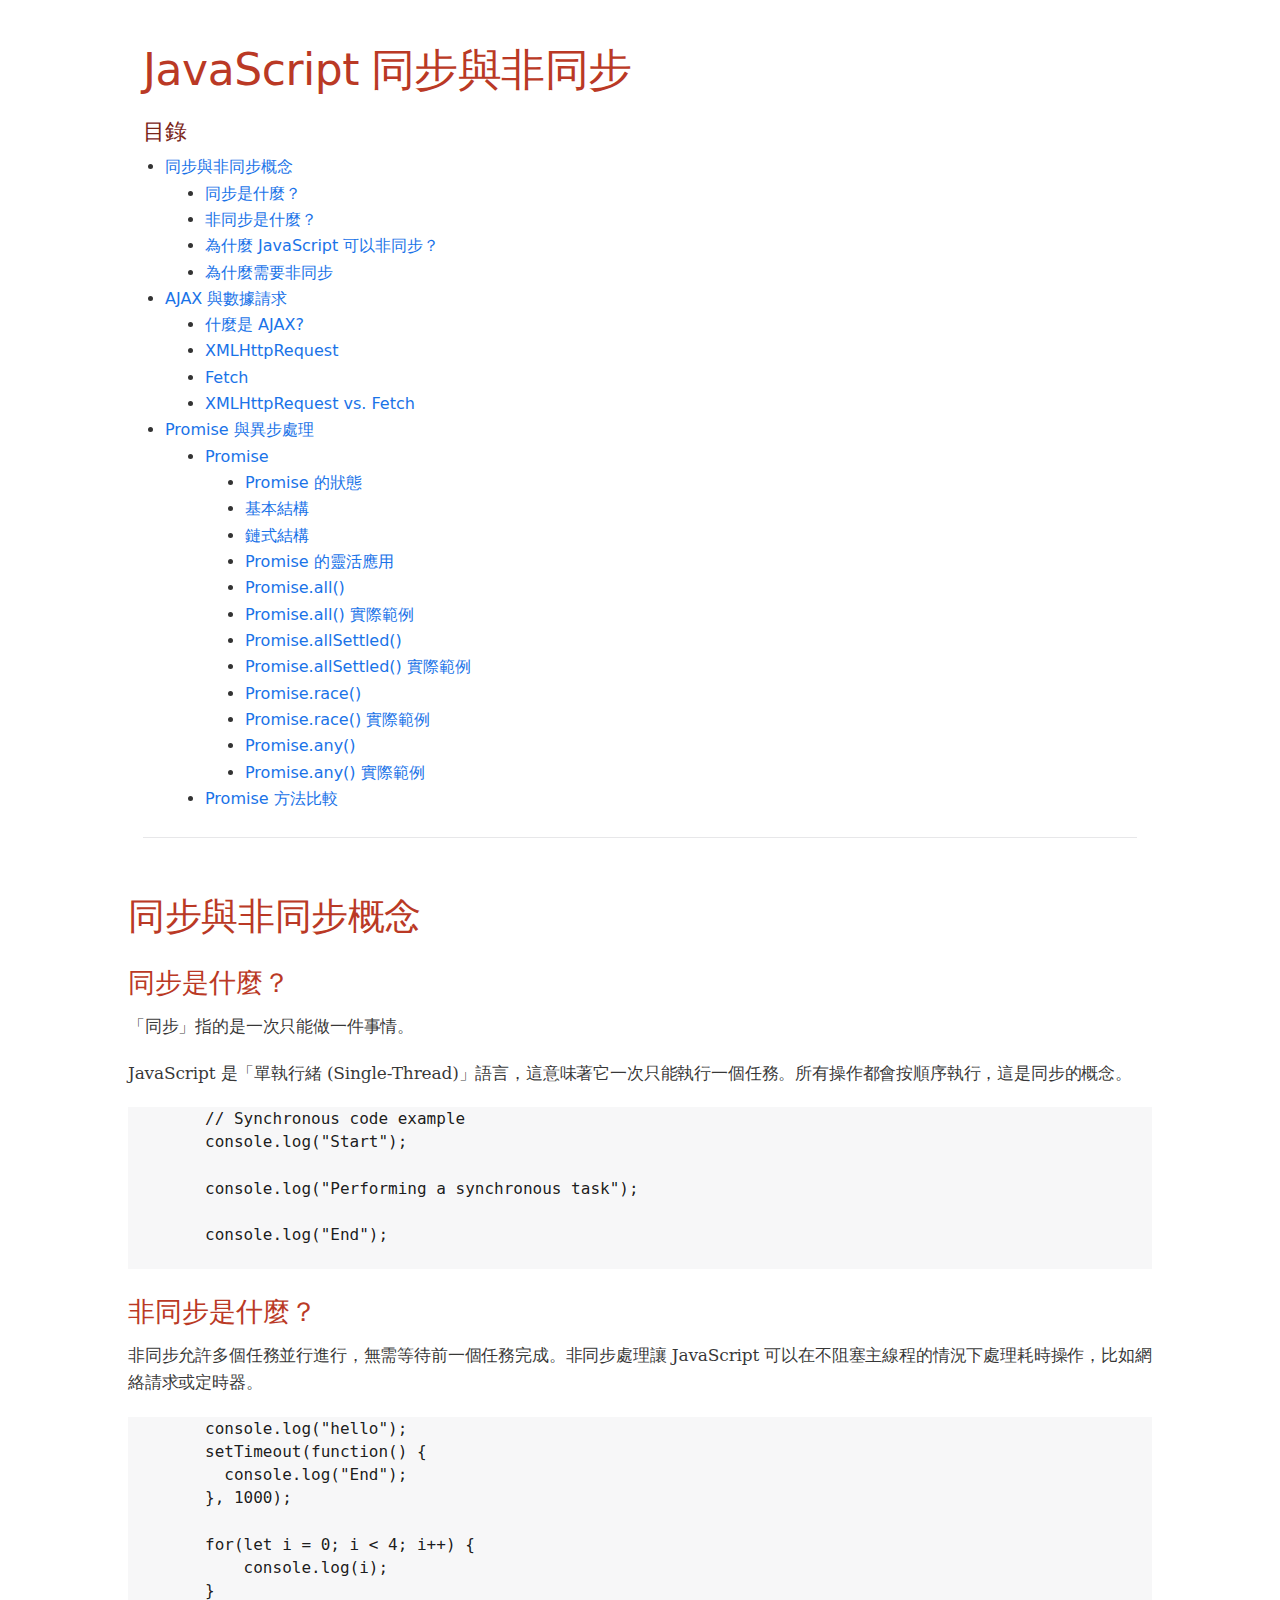
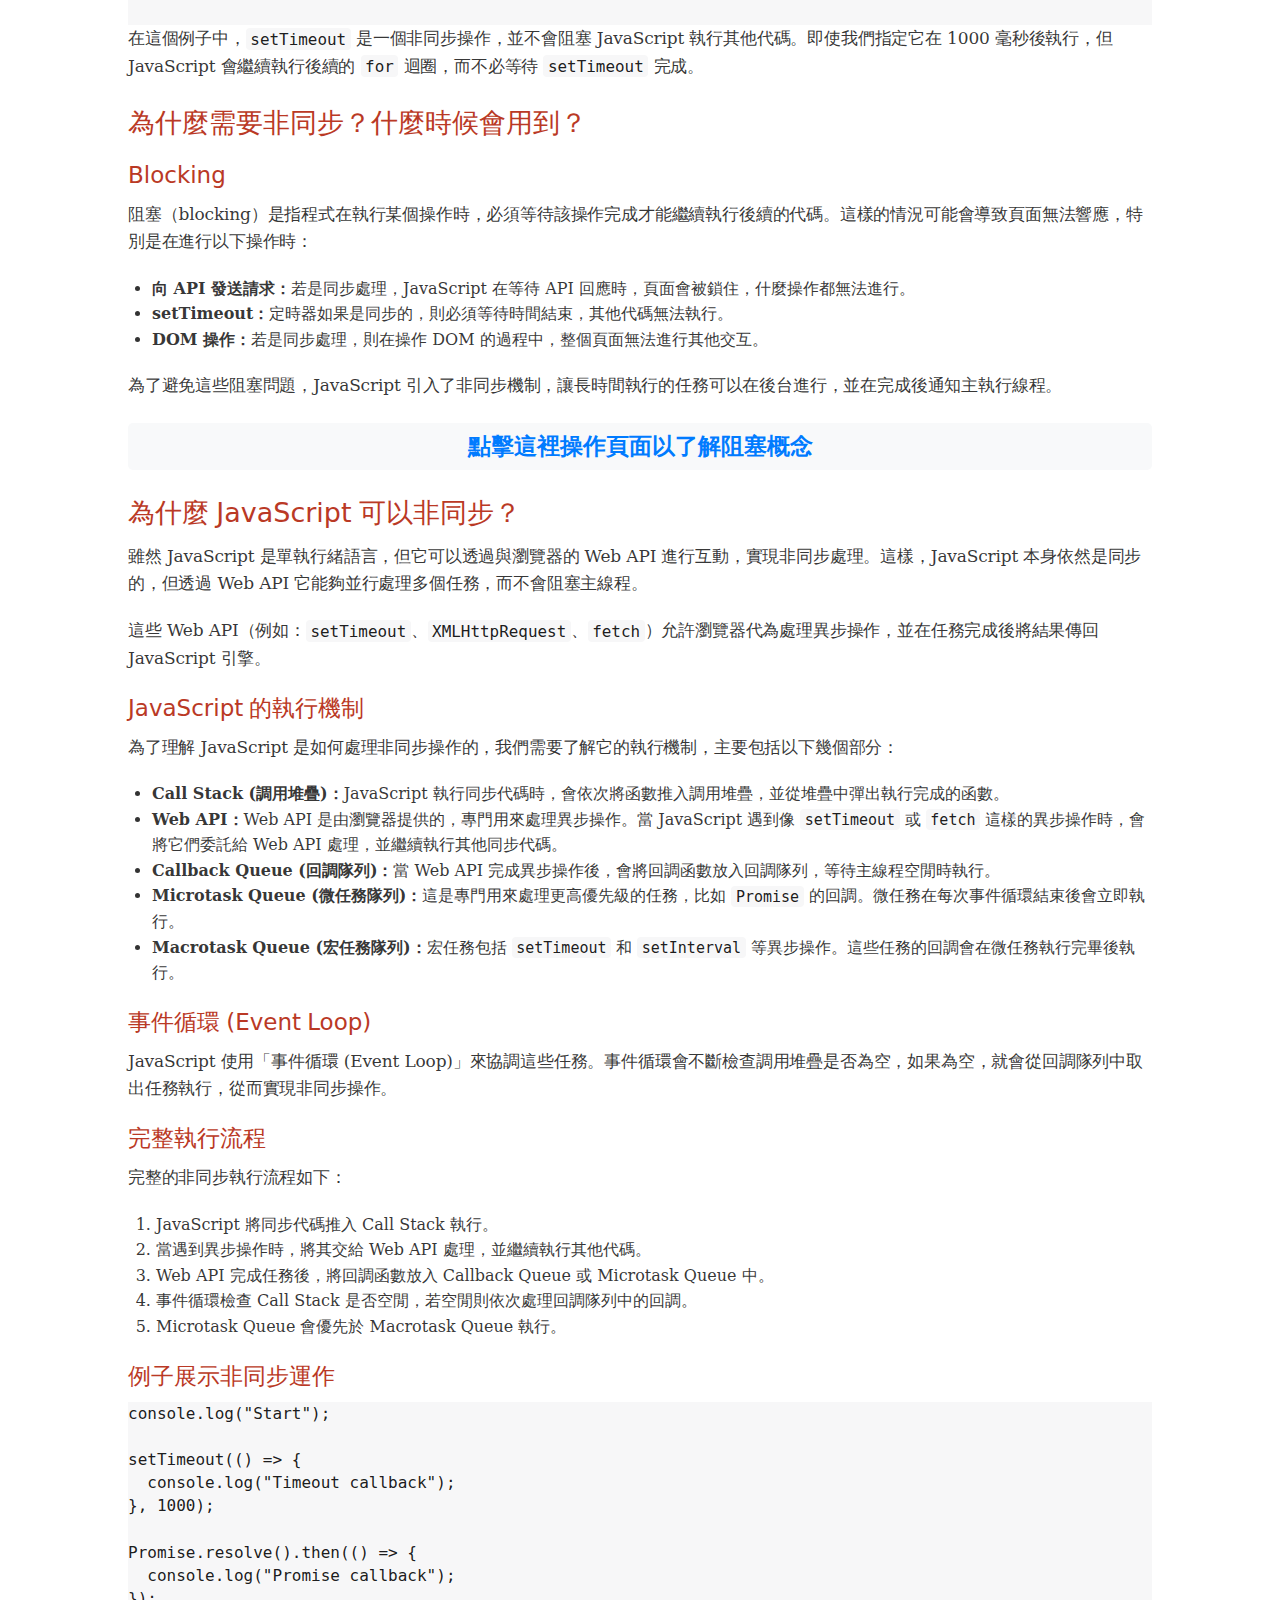
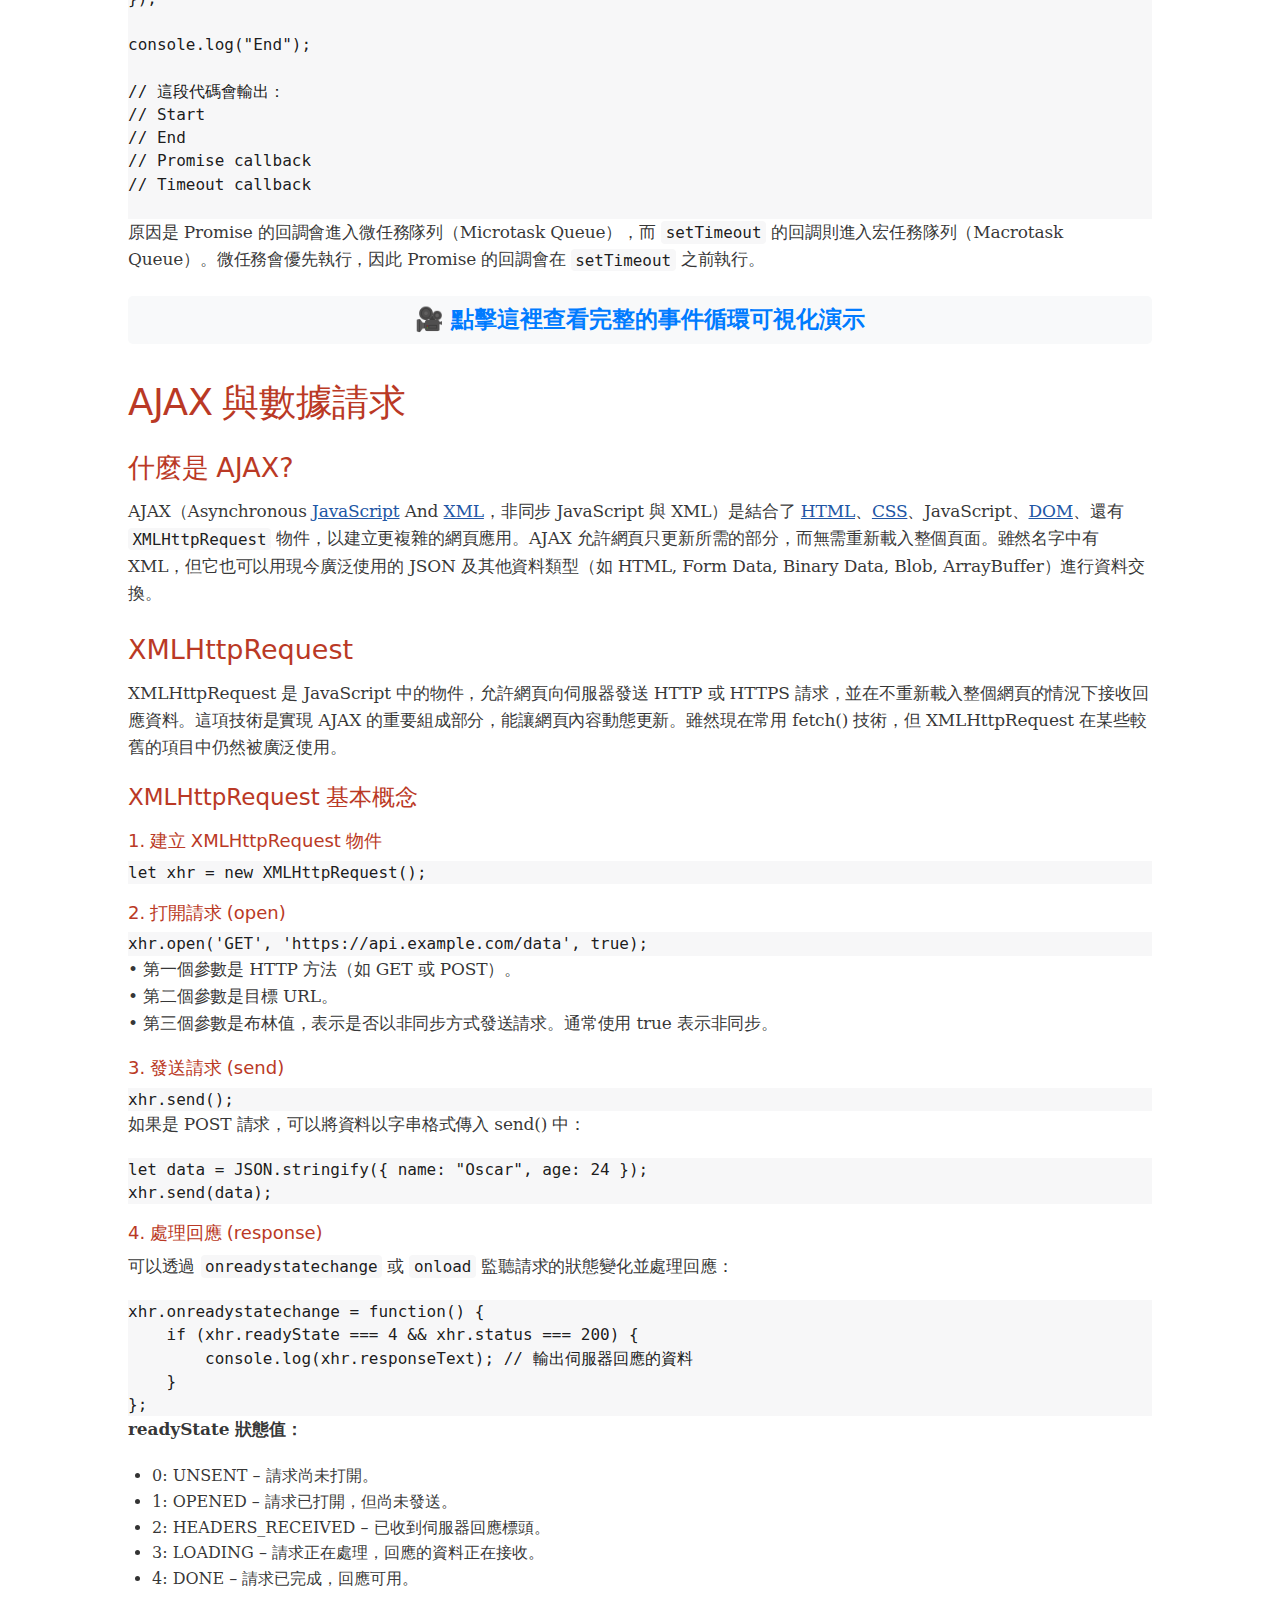
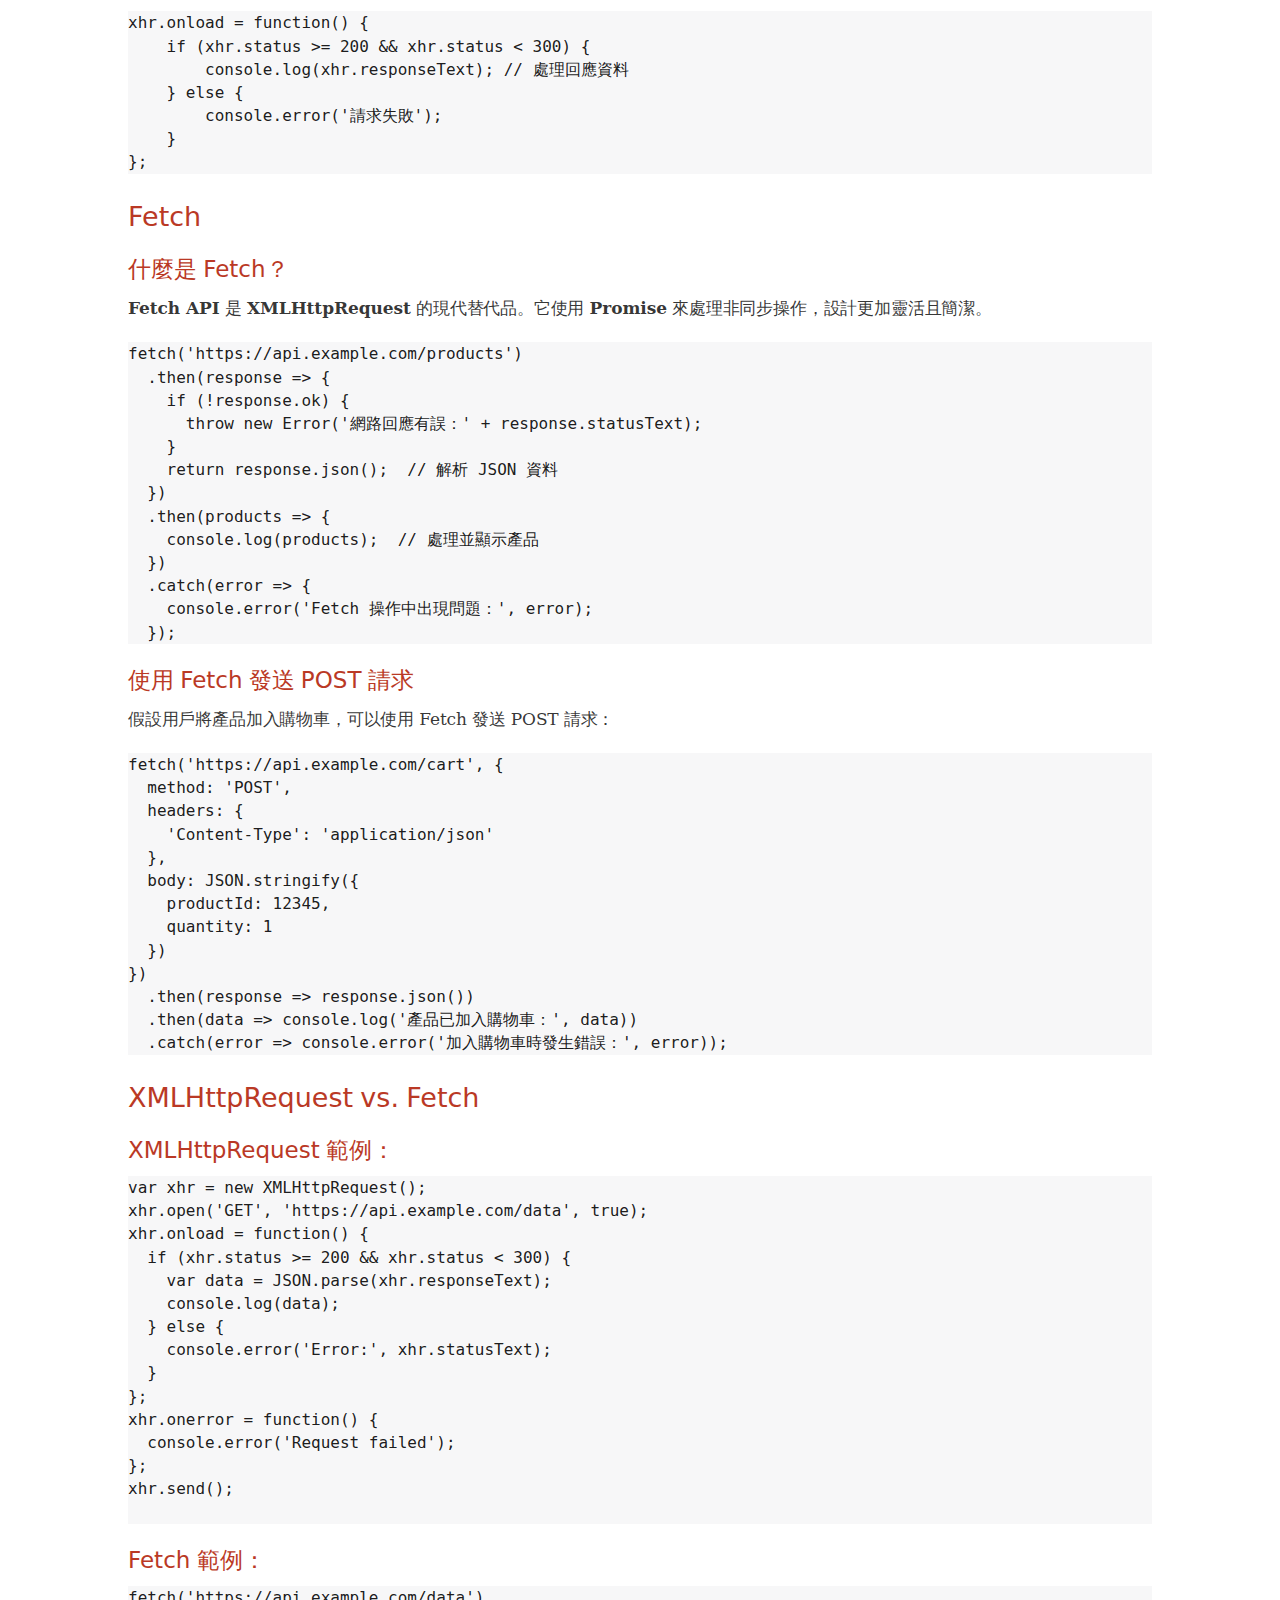
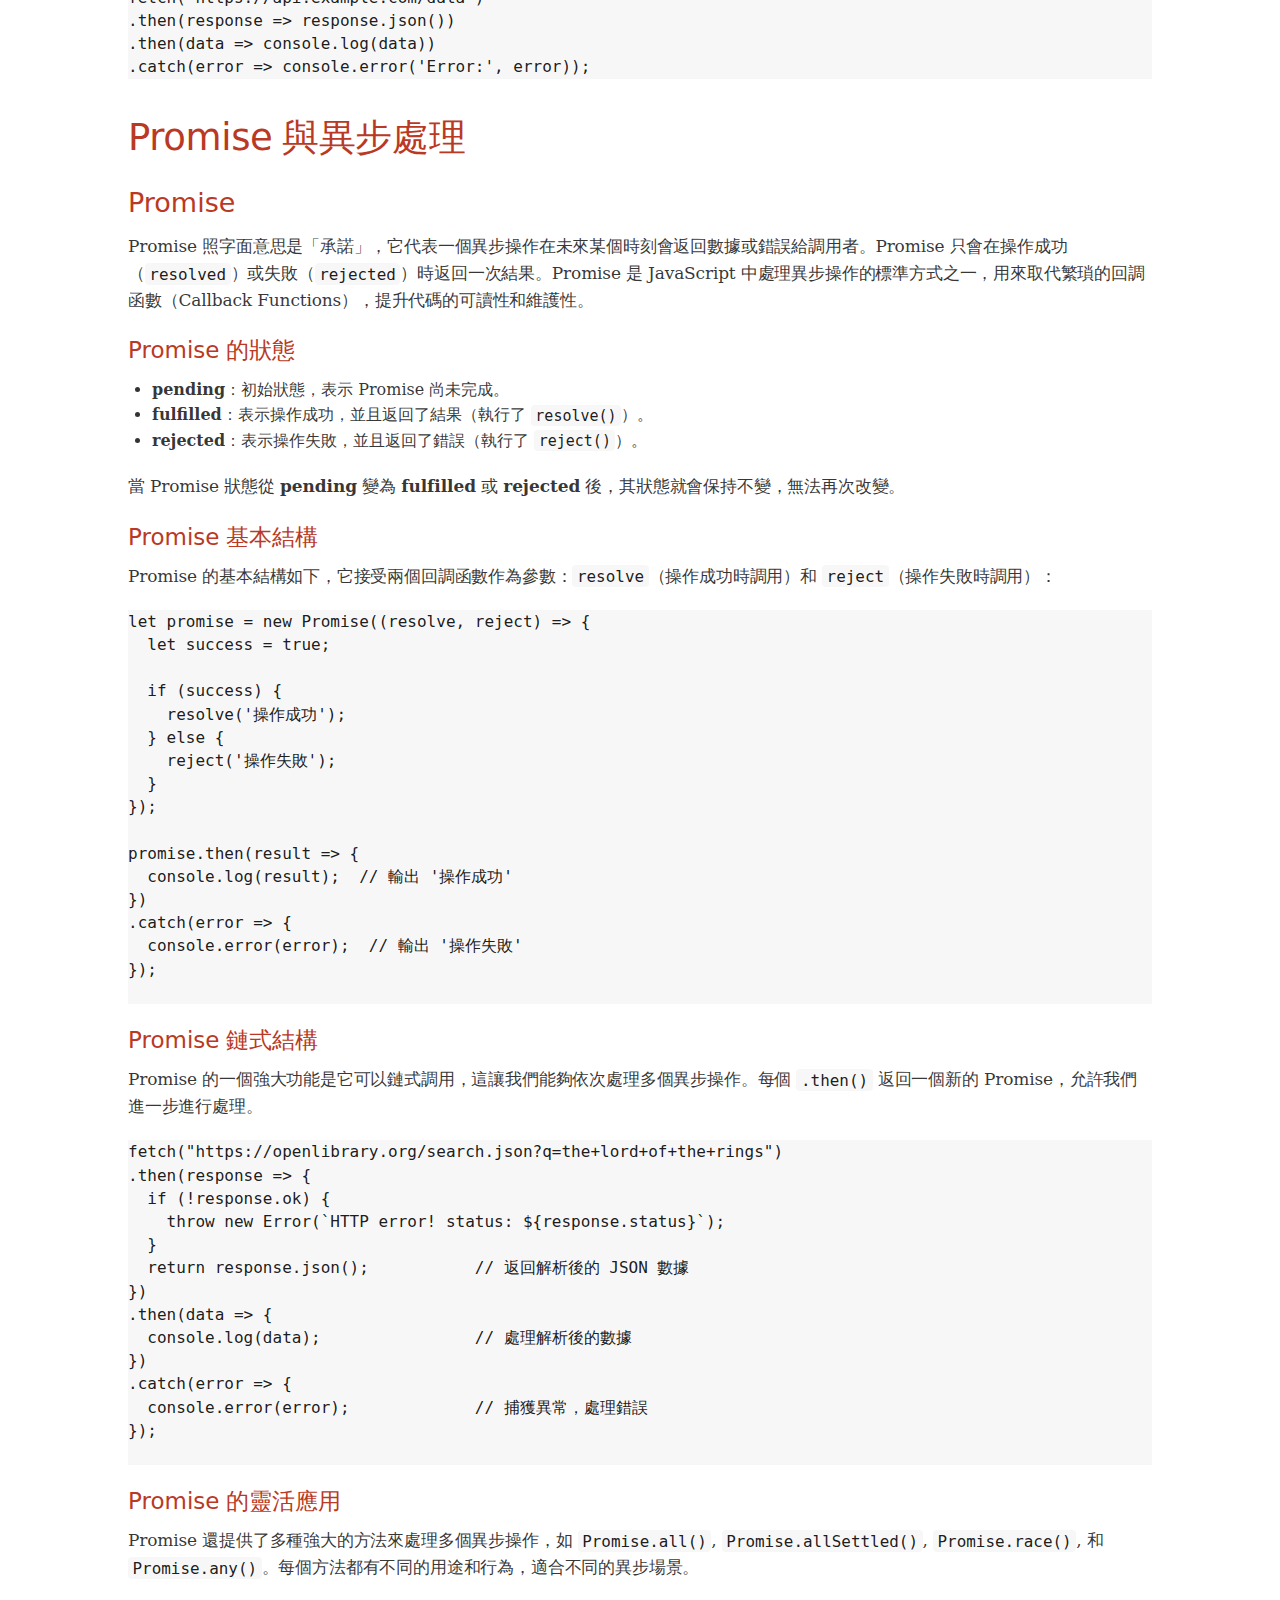
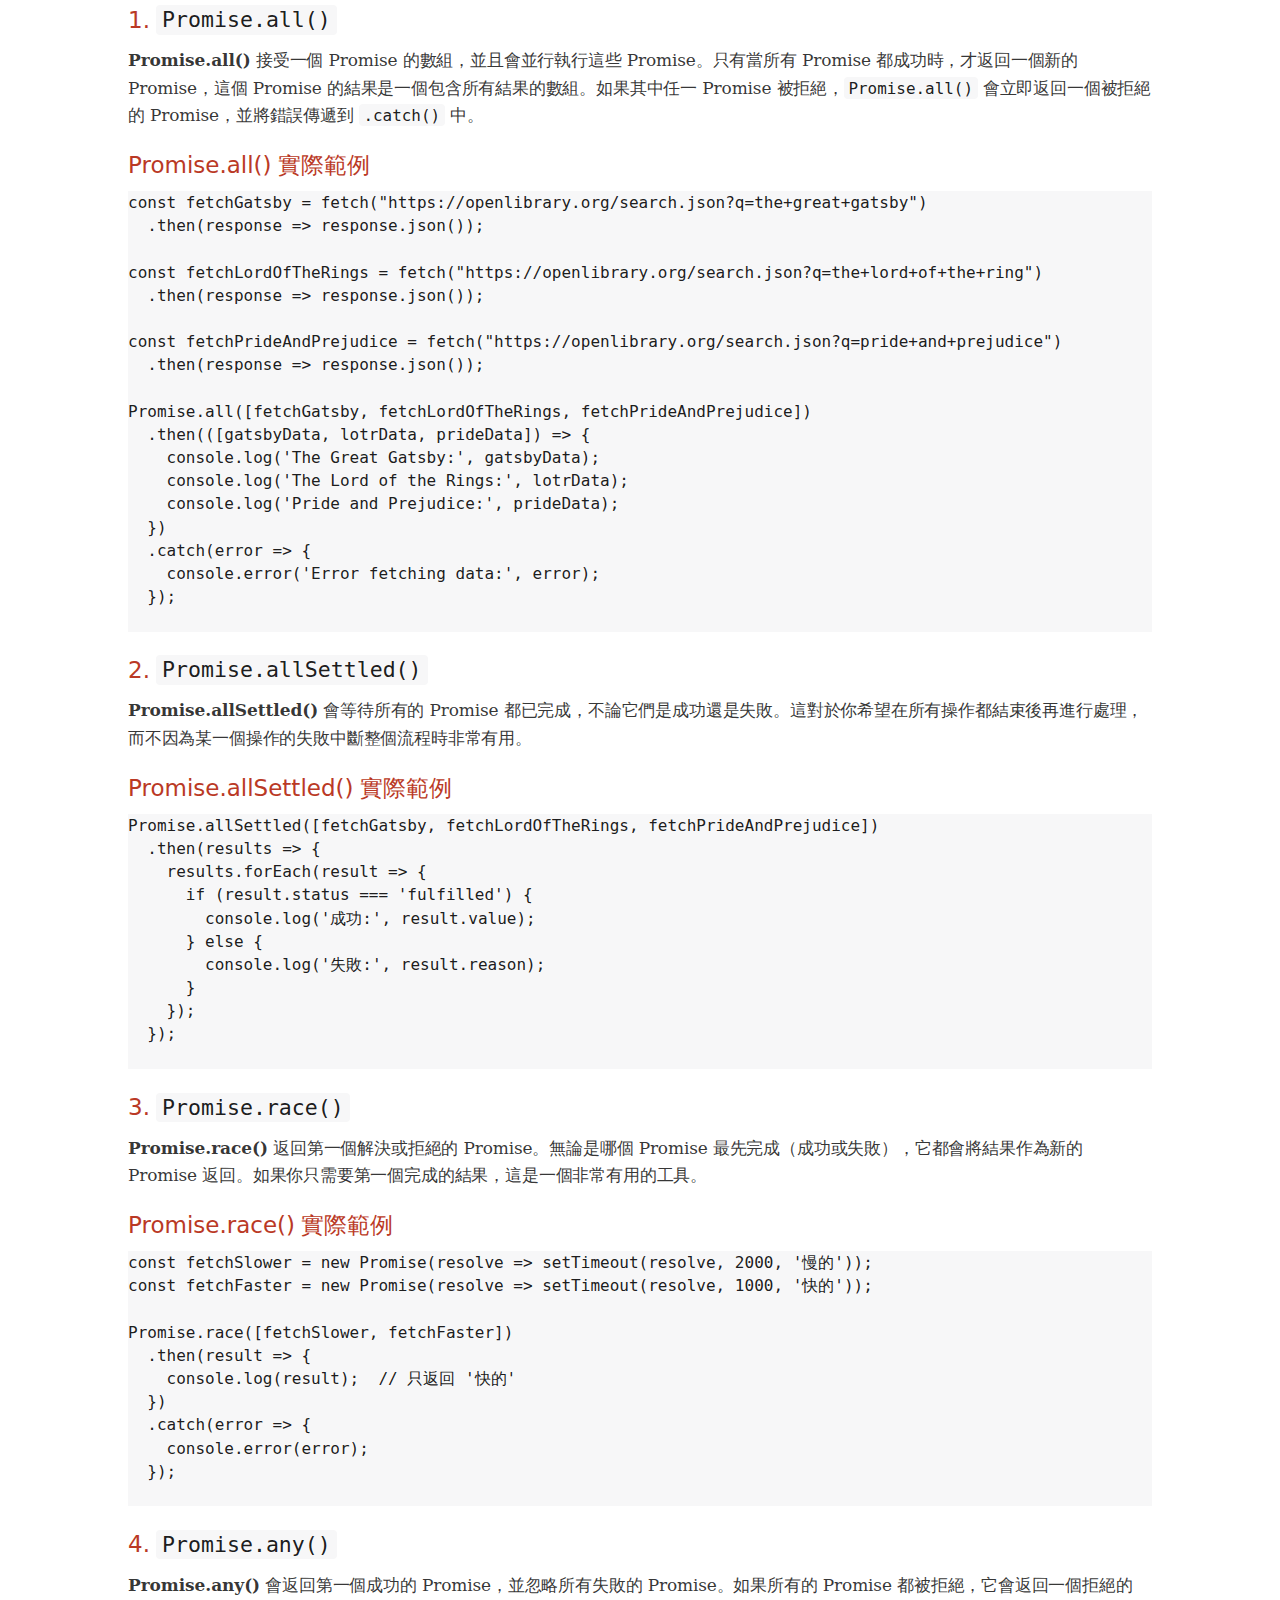
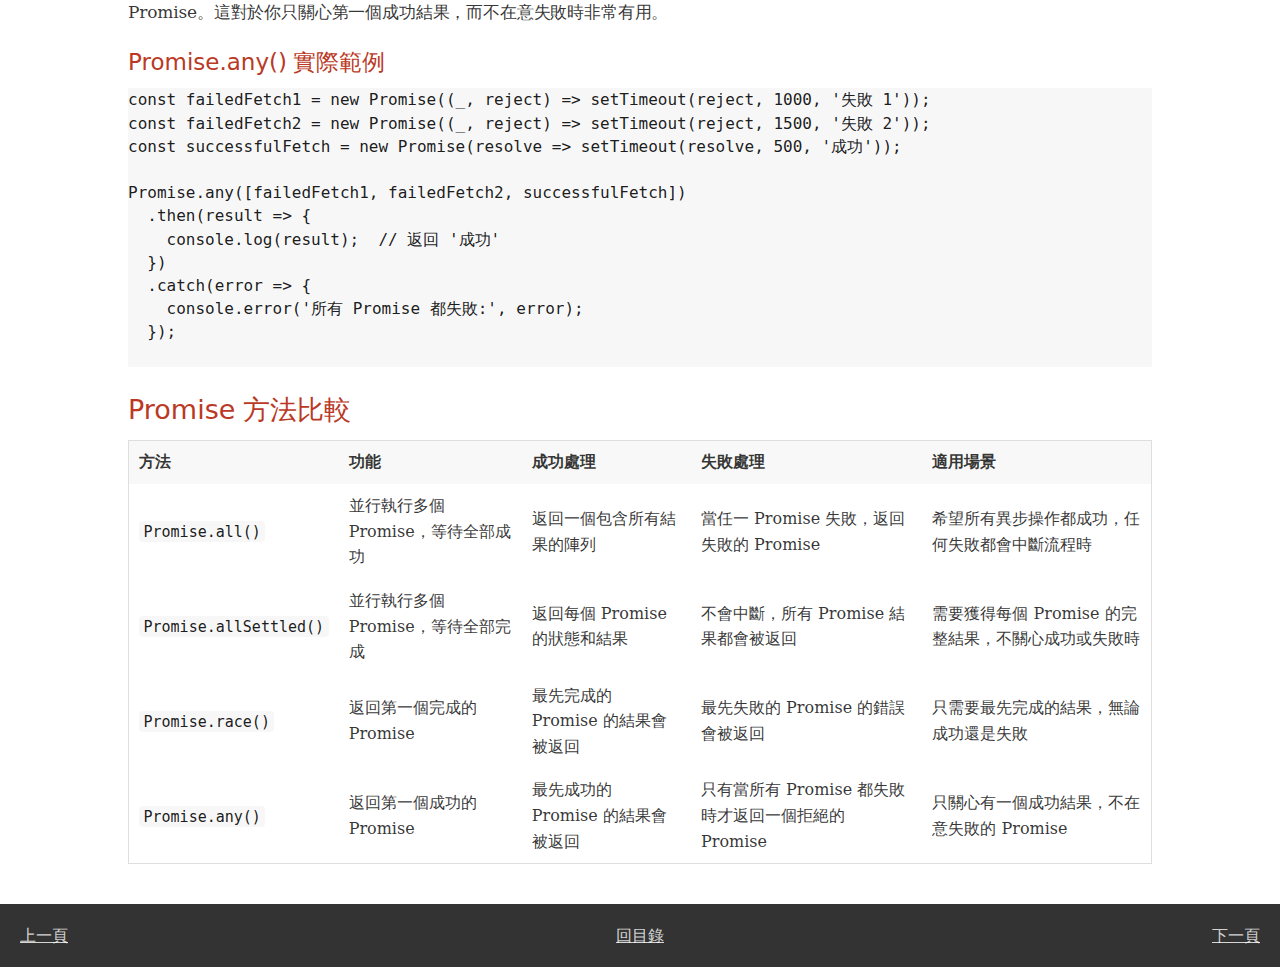
==== commit c0979941: "ajax done" ====
--- a/html/ajax.html
+++ b/html/ajax.html
@@ -197,28 +197,24 @@
 
             <h4>例子展示非同步運作</h4>
             <pre class="prettyprint">
-        console.log("Start");
-
-        setTimeout(() => {
-          console.log("Timeout callback");
-        }, 1000);
-
-        Promise.resolve().then(() => {
-          console.log("Promise callback");
-        });
-
-        console.log("End");
-            </pre>
-
-            <p>
-              這段代碼會輸出：
-            </p>
-            <ul>
-              <li>Start</li>
-              <li>End</li>
-              <li>Promise callback</li>
-              <li>Timeout callback</li>
-            </ul>
+console.log("Start");
+
+setTimeout(() => {
+  console.log("Timeout callback");
+}, 1000);
+
+Promise.resolve().then(() => {
+  console.log("Promise callback");
+});
+
+console.log("End");
+
+// 這段代碼會輸出：
+// Start
+// End
+// Promise callback
+// Timeout callback
+            </pre>
             <p>原因是 Promise 的回調會進入微任務隊列（Microtask Queue），而 <code>setTimeout</code> 的回調則進入宏任務隊列（Macrotask Queue）。微任務會優先執行，因此 Promise 的回調會在 <code>setTimeout</code> 之前執行。</p>
 
             <h4 style="background-color: #f8f9fa; padding: 10px; border-radius: 5px; text-align: center;">
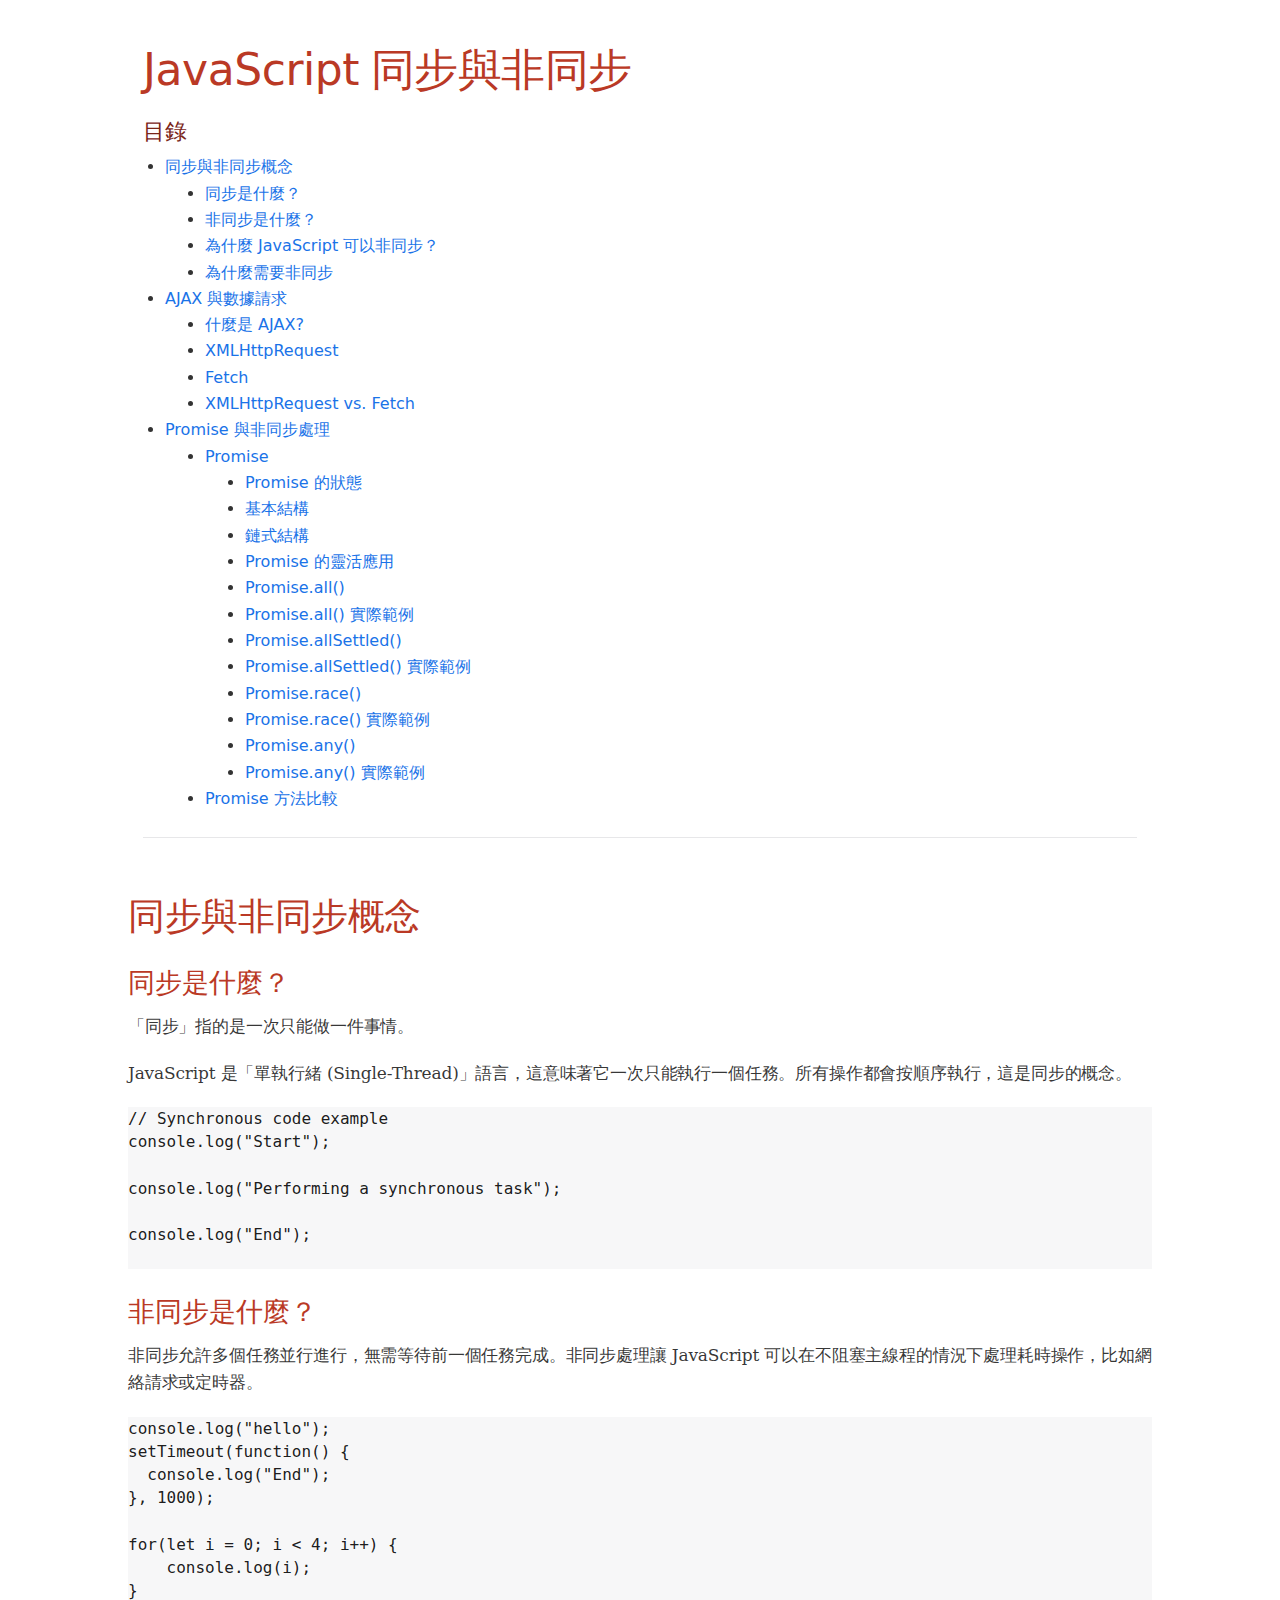
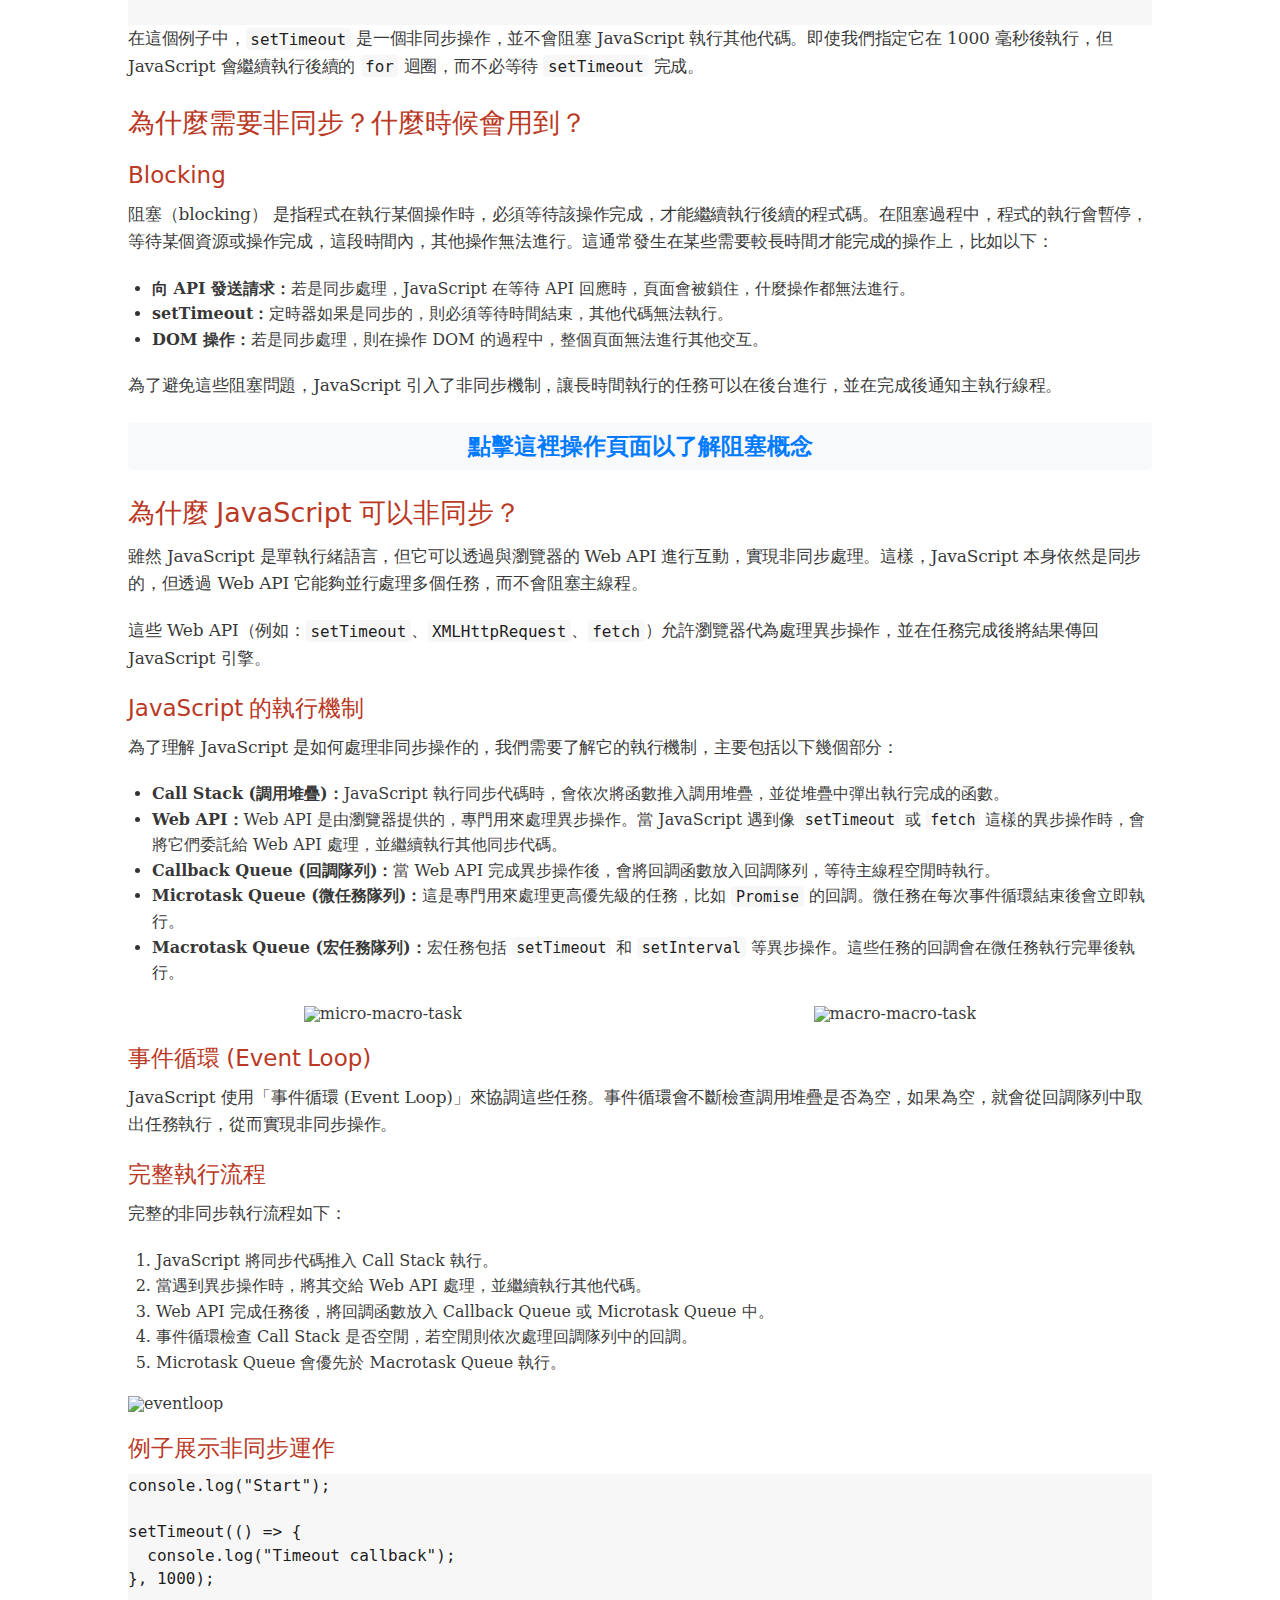
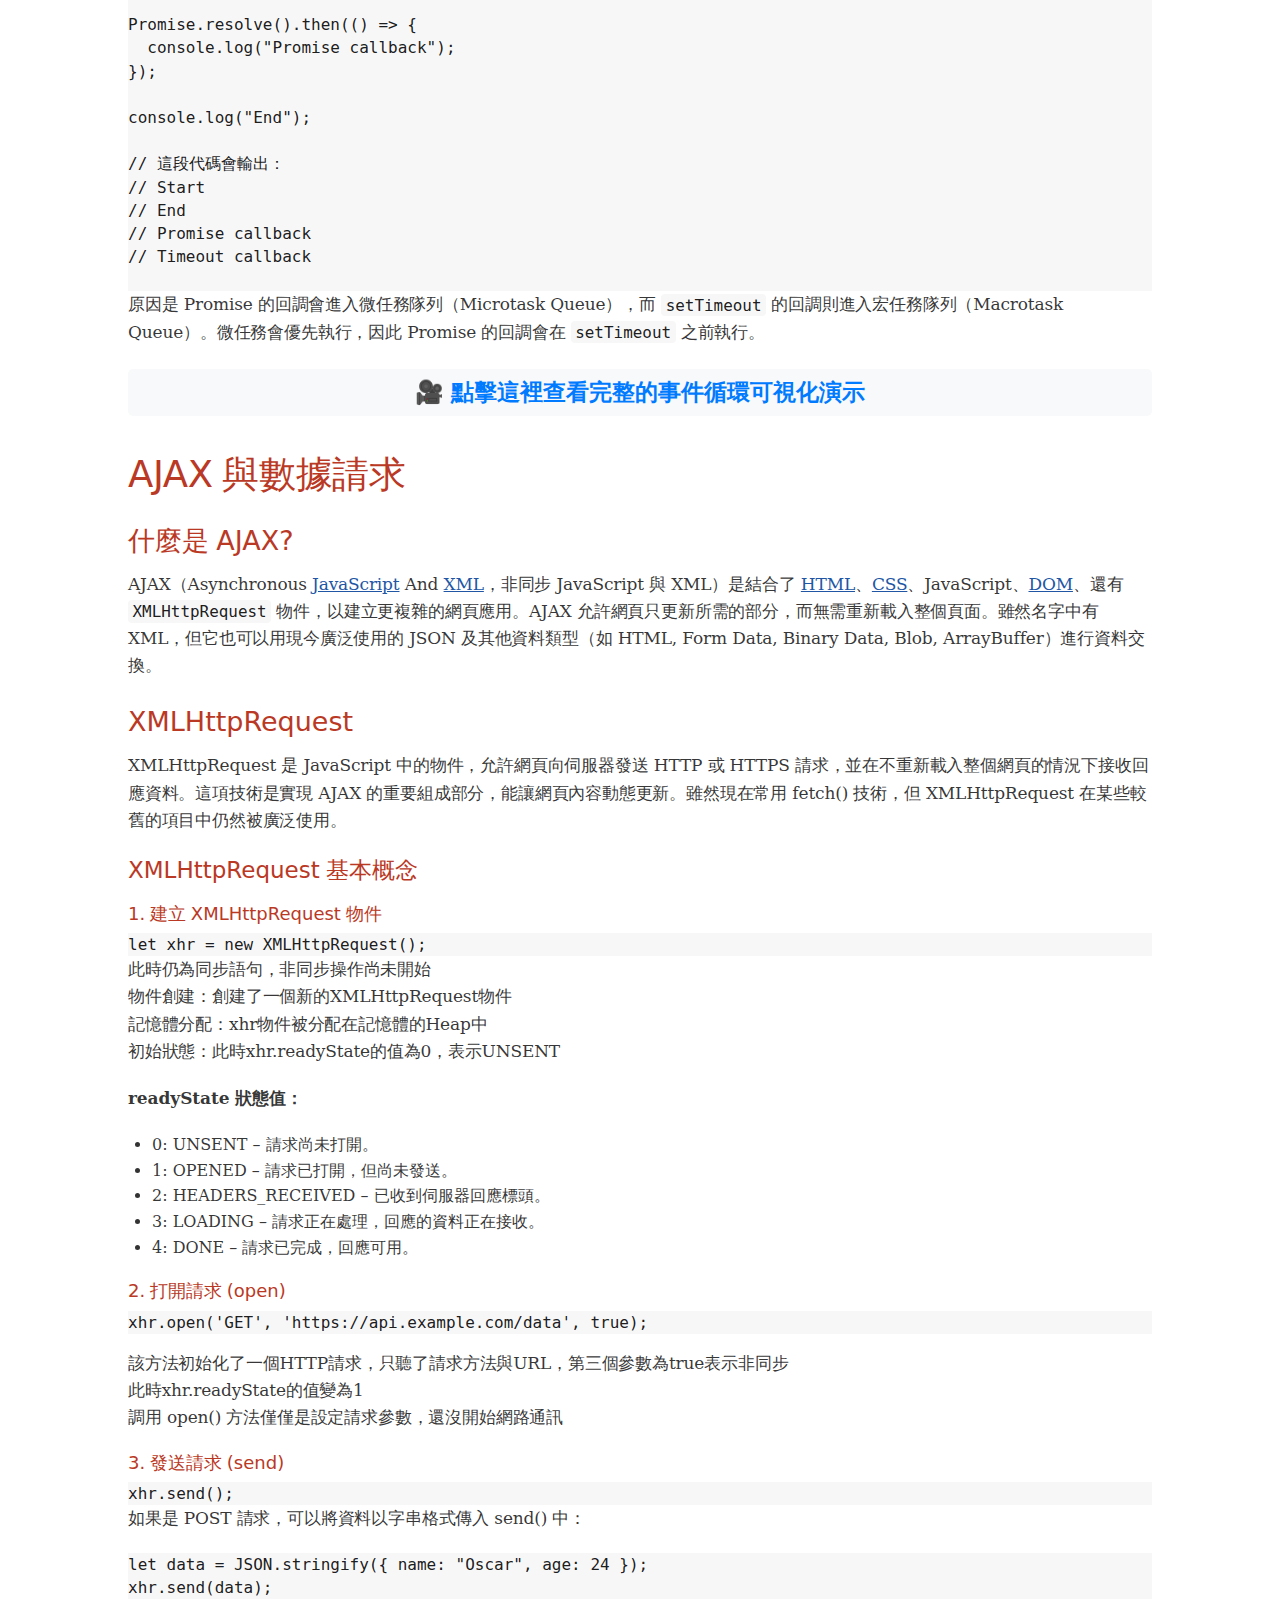
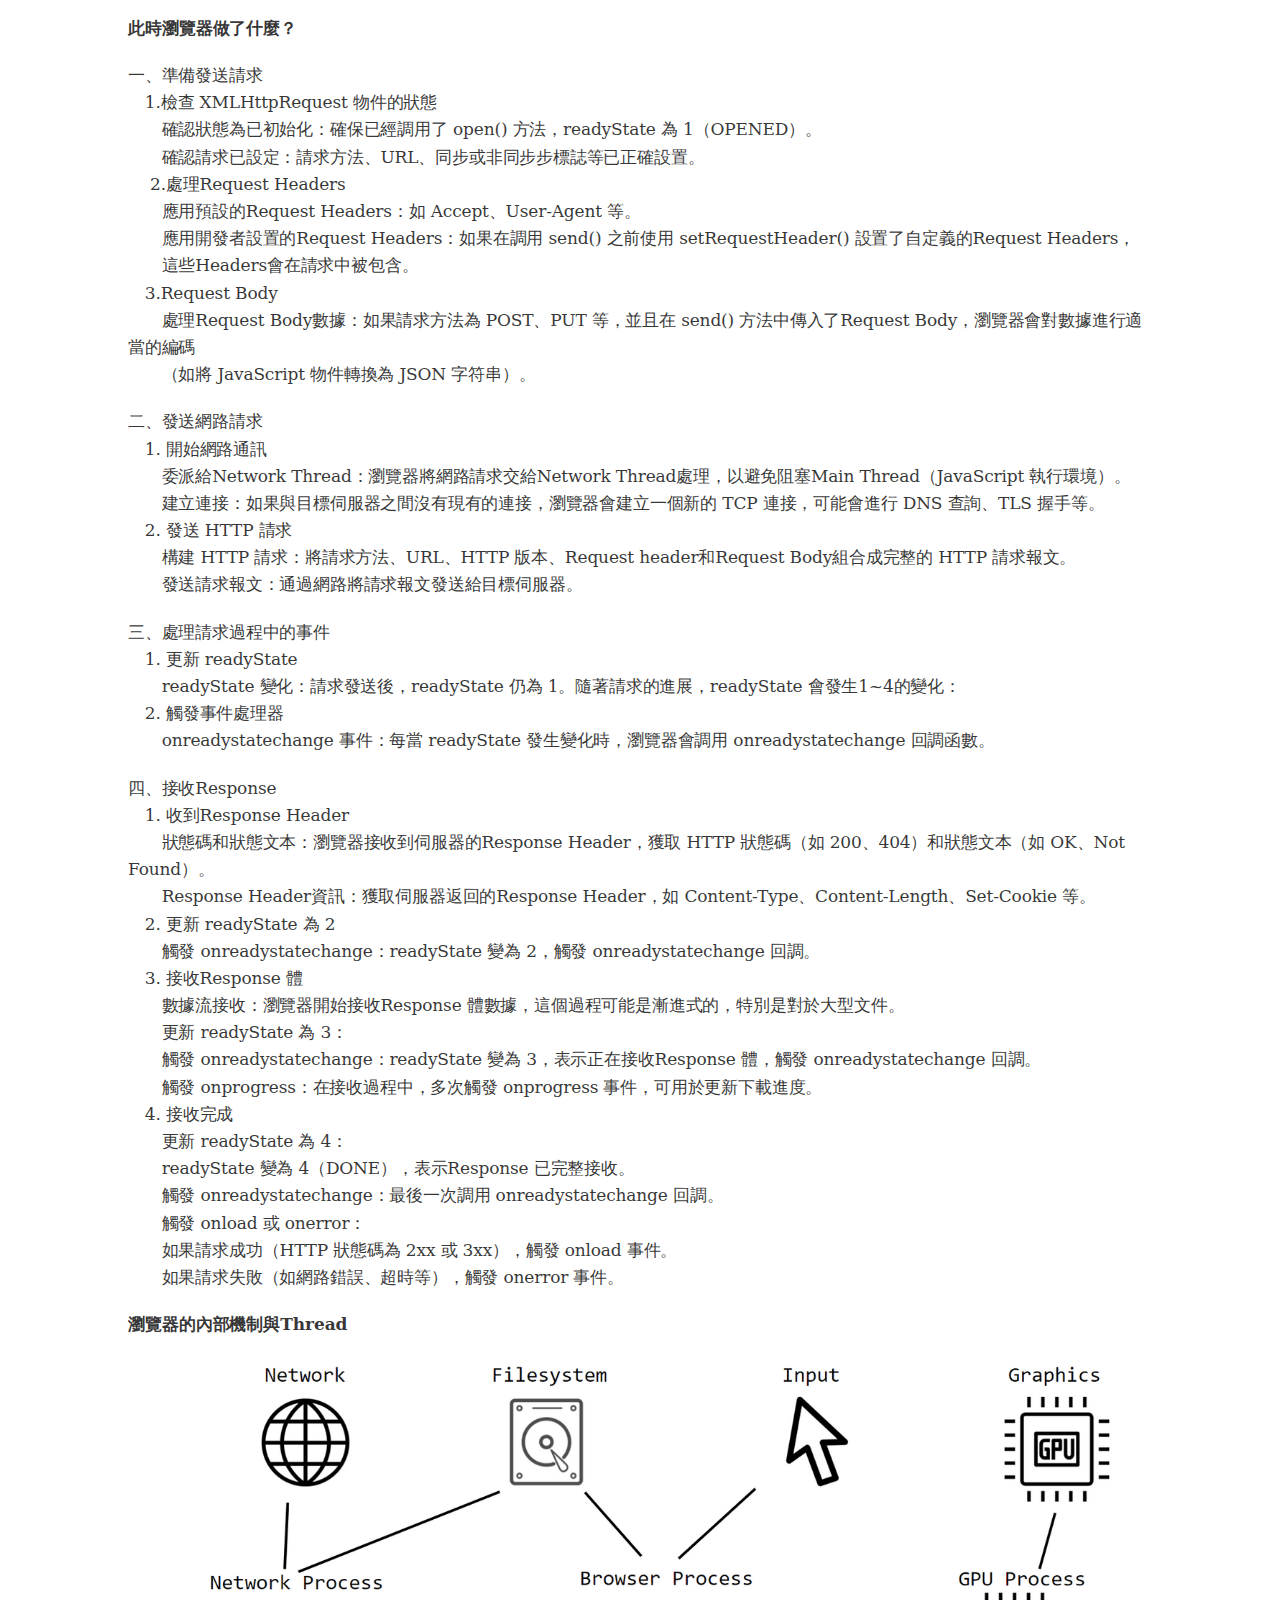
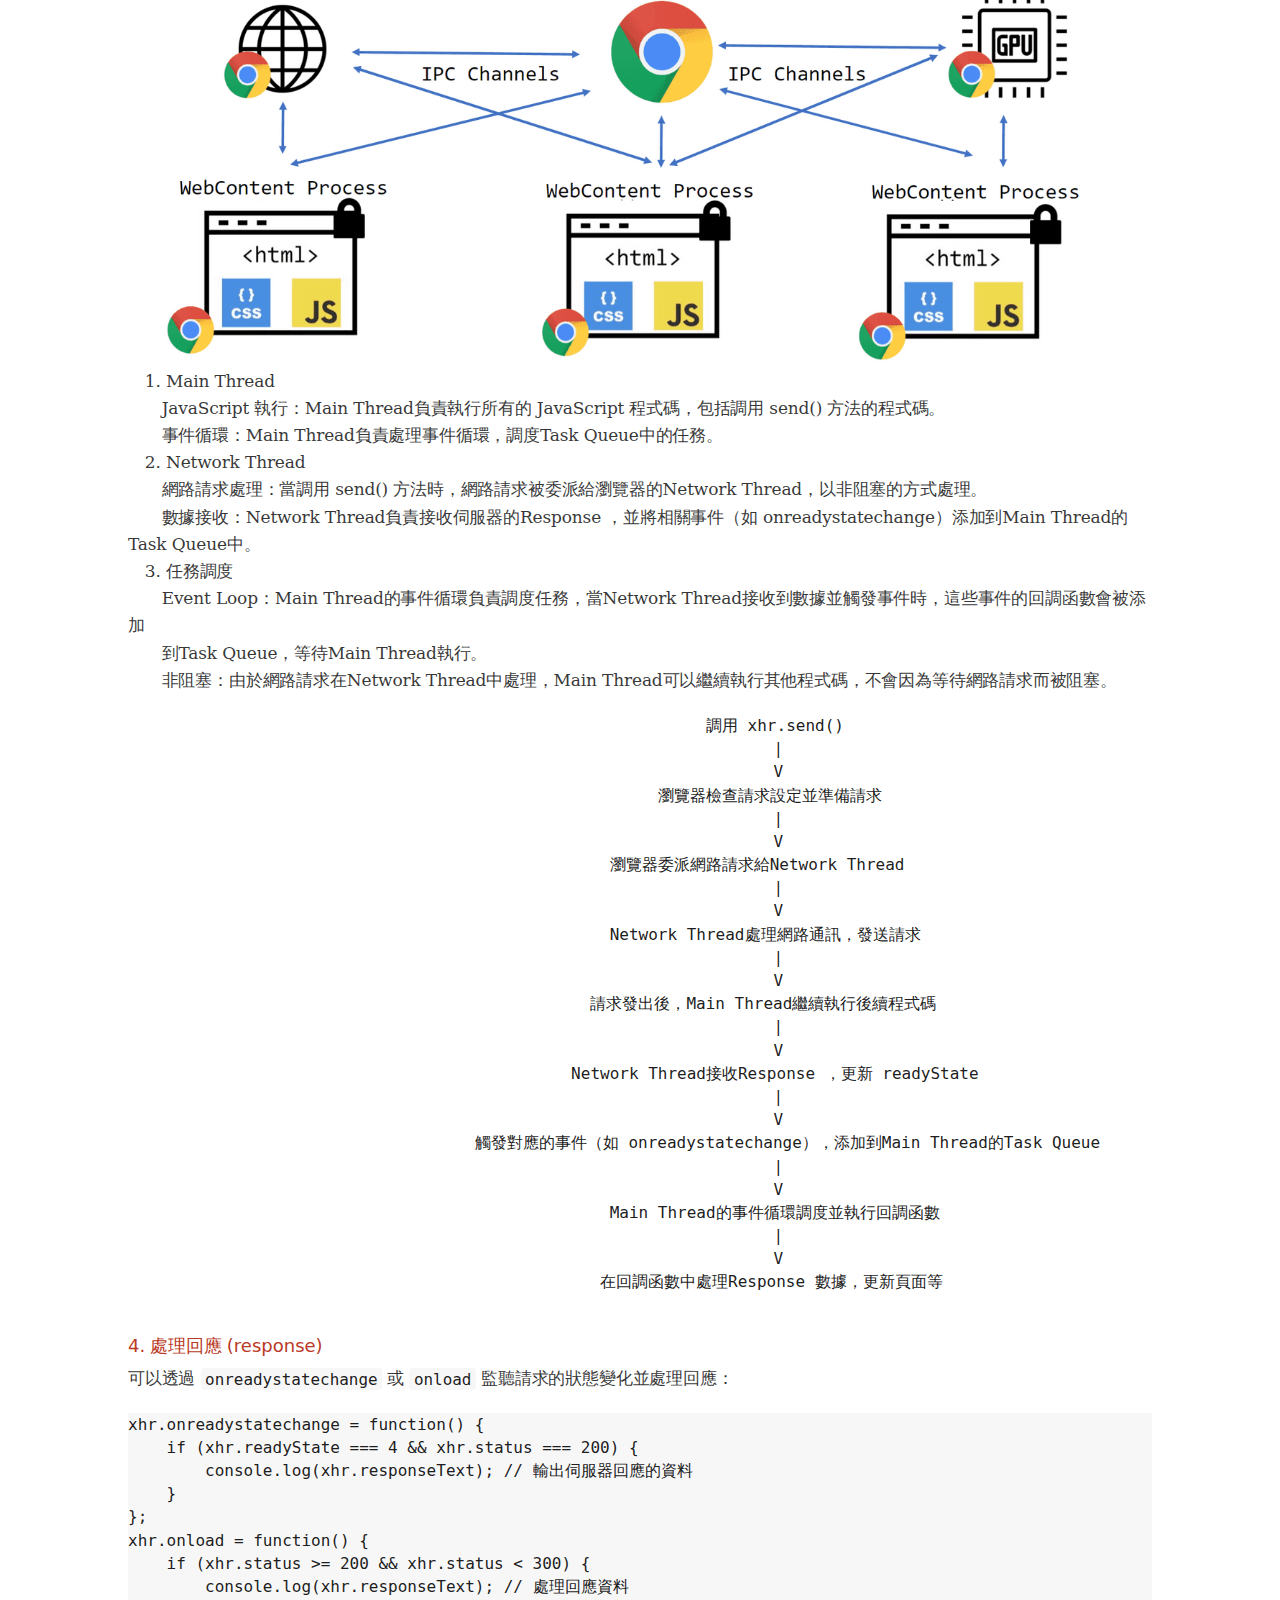
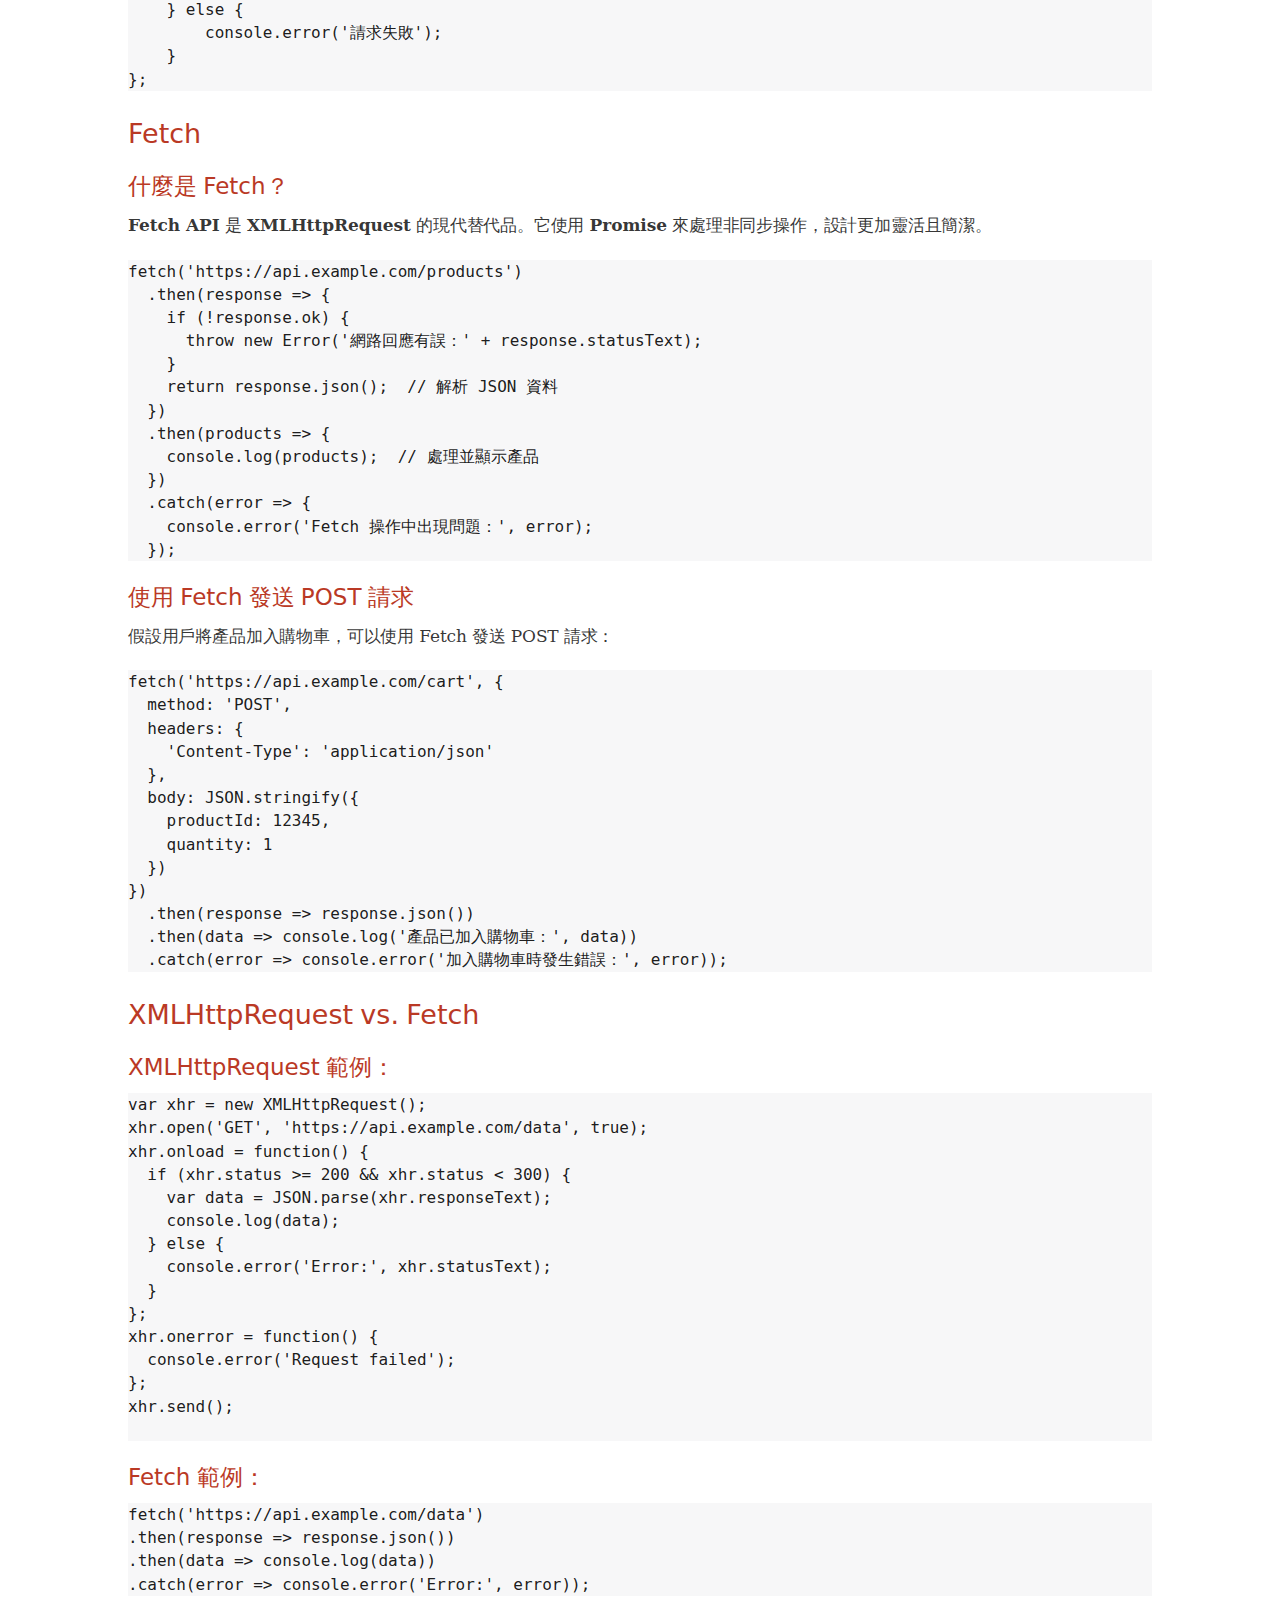
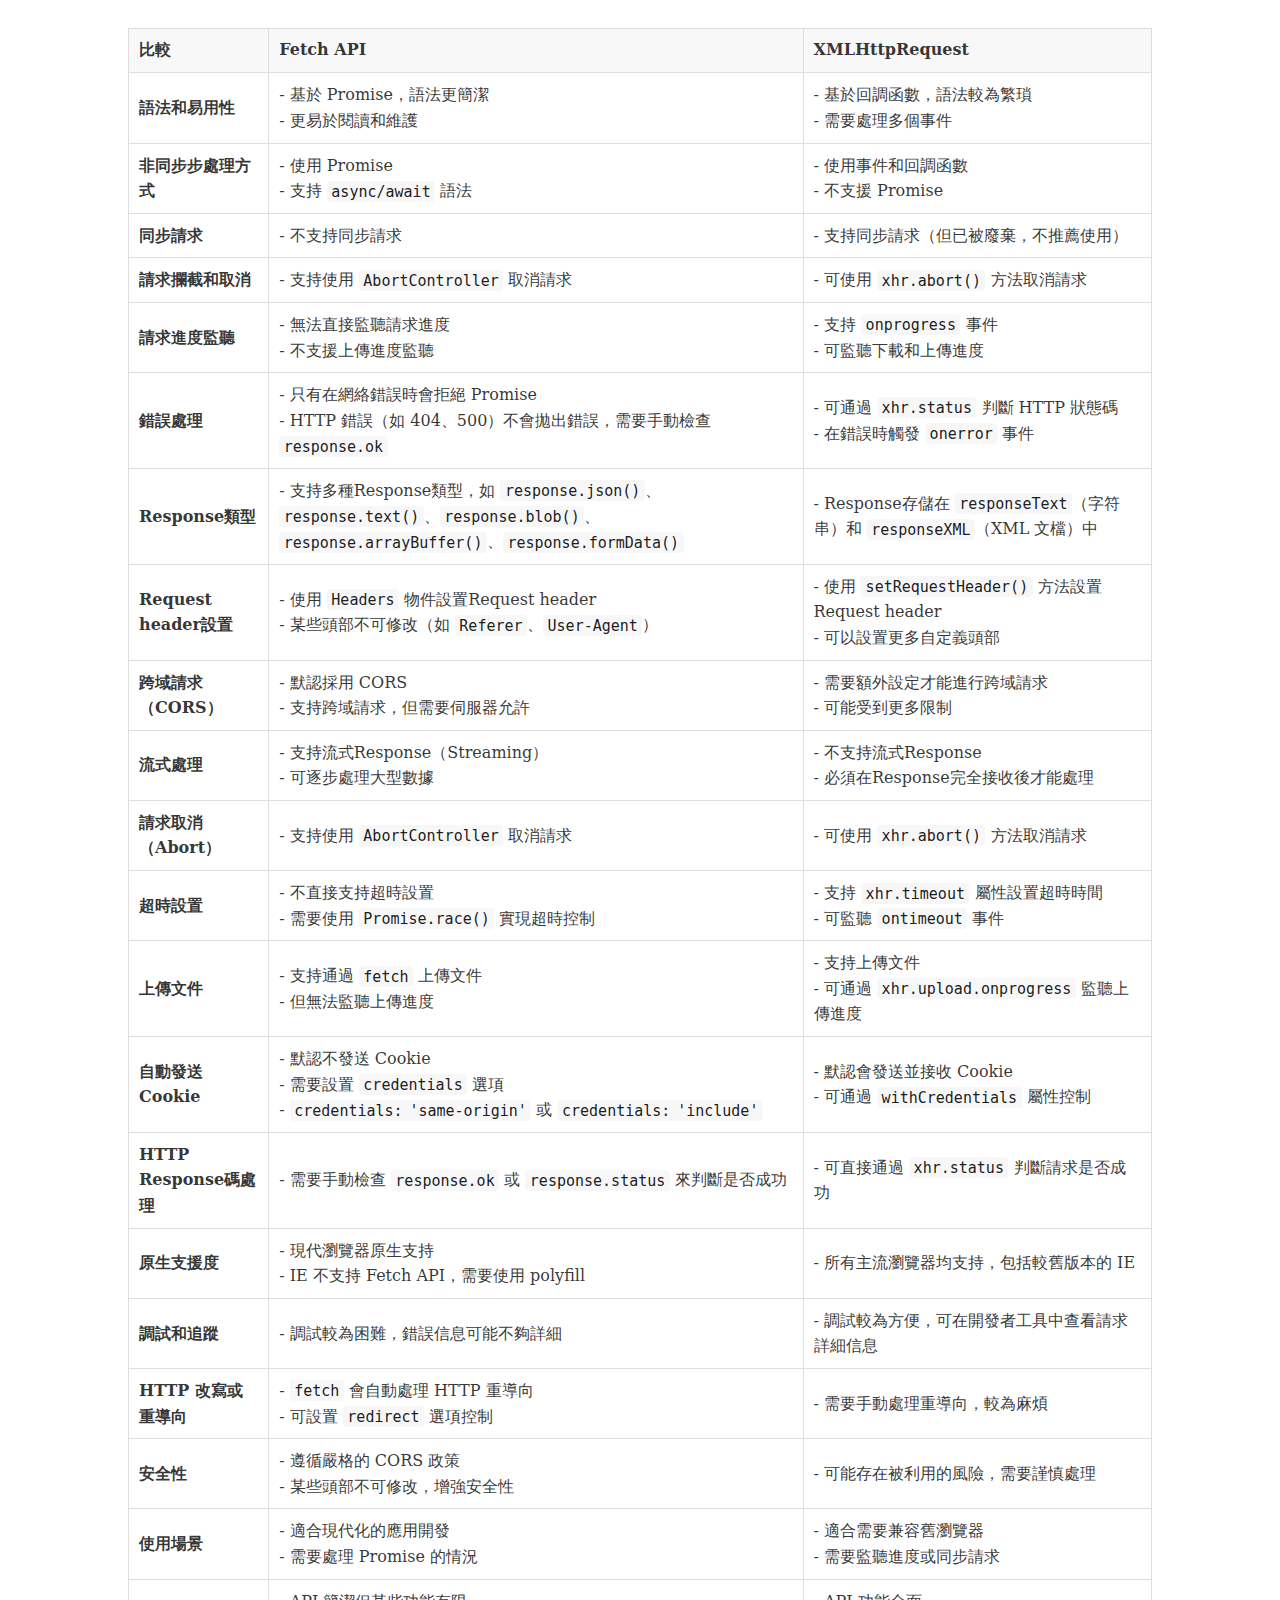
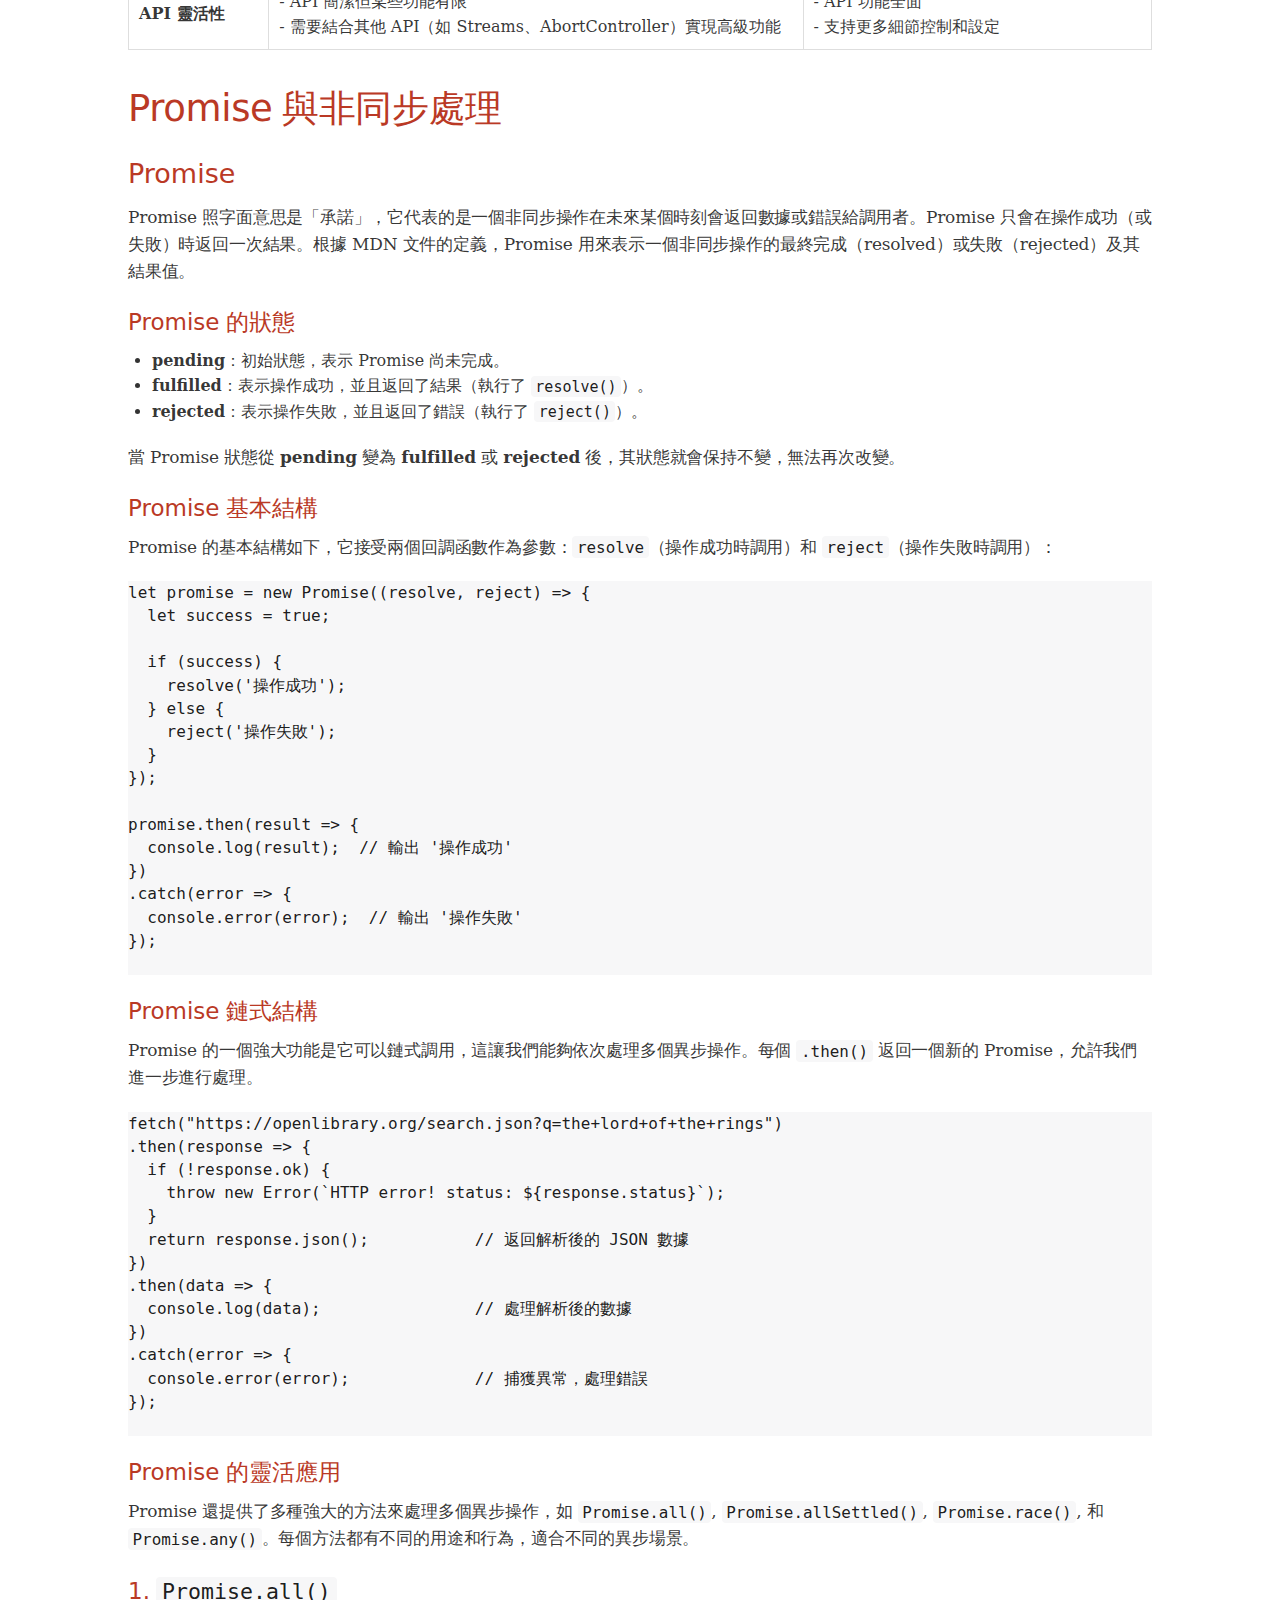
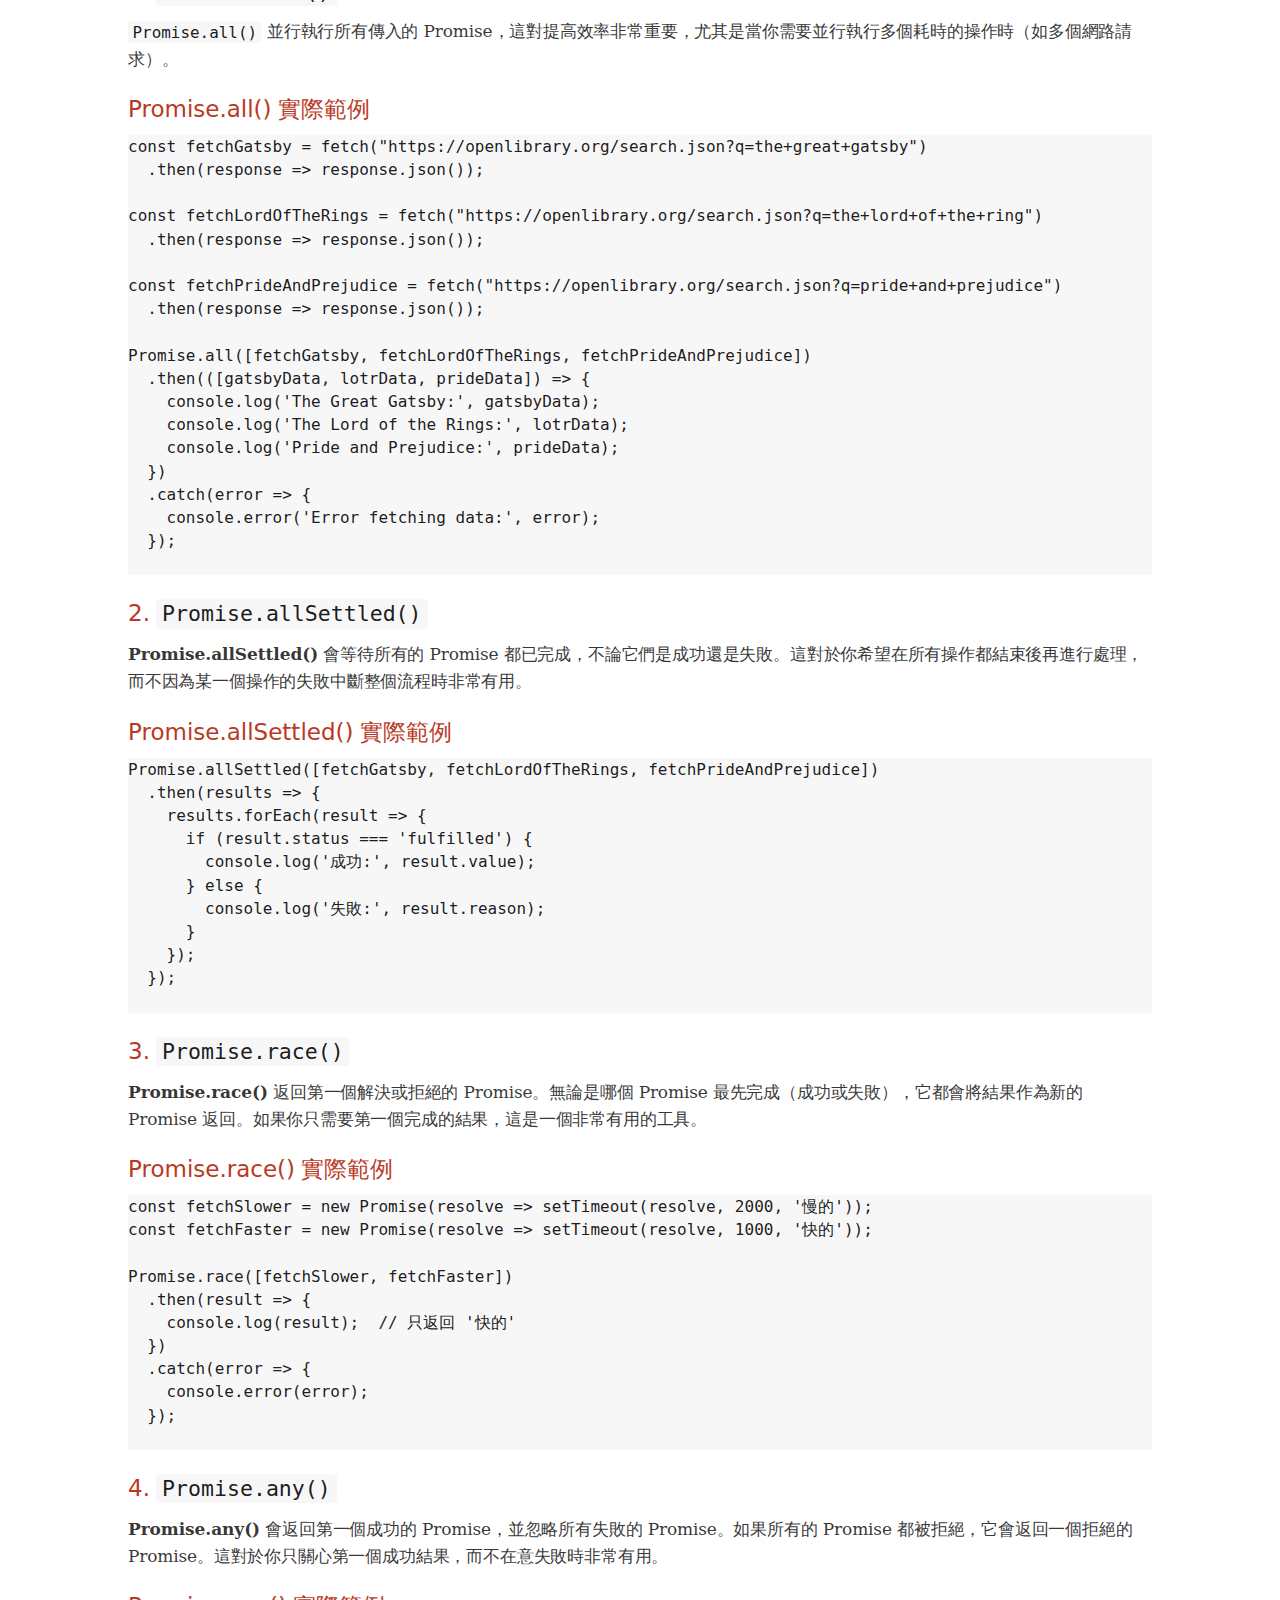
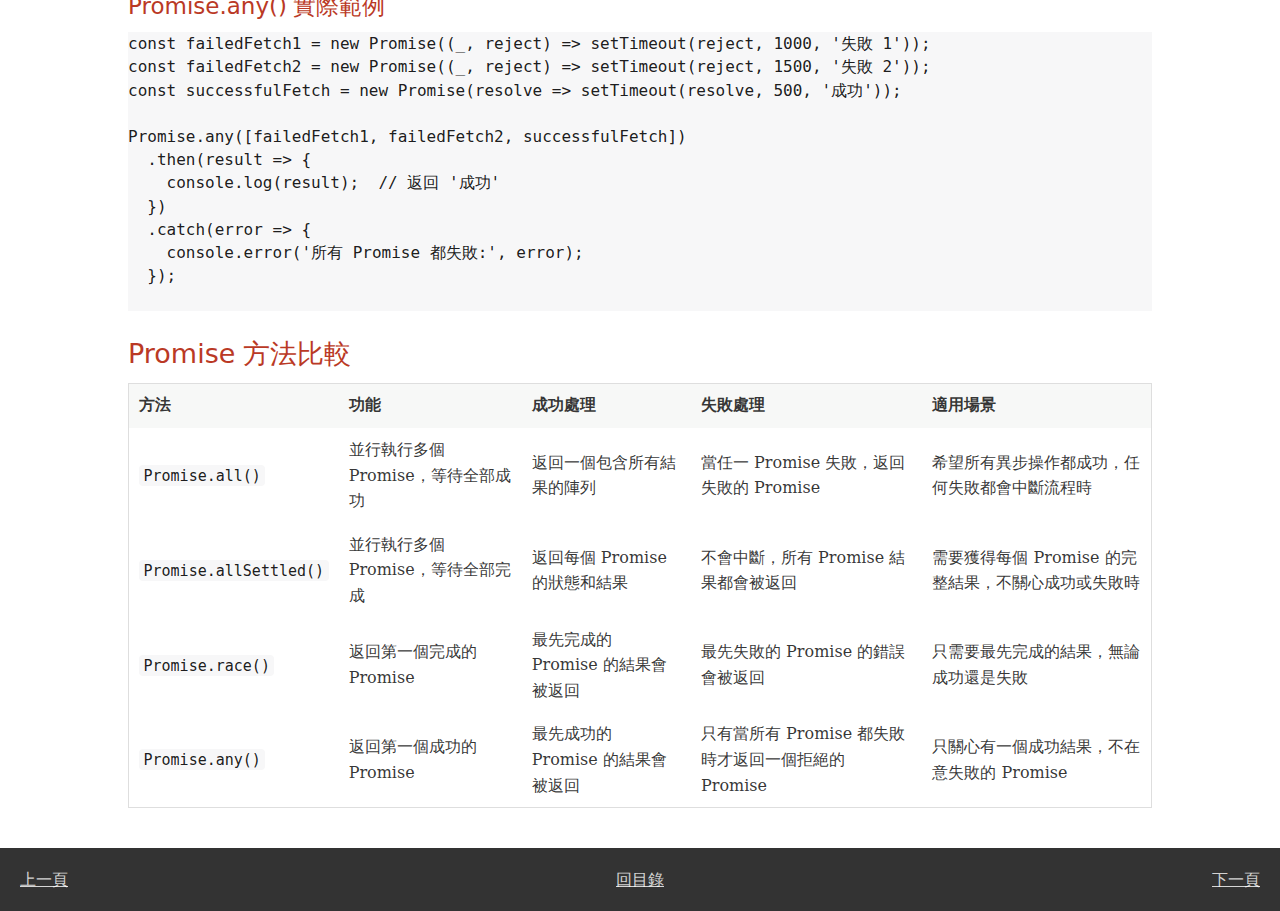
==== commit 54745517: "Merge branch 'main' into main" ====
--- a/html/ajax.html
+++ b/html/ajax.html
@@ -73,7 +73,7 @@
               </ul>
             </li>
             <li>
-              <a href="#_promise與異步處理">Promise 與異步處理</a>
+              <a href="#_promise與非同步處理">Promise 與非同步處理</a>
               <ul>
                 <li>
                   <a href="#_promise">Promise</a>
@@ -112,12 +112,12 @@
               JavaScript 是「單執行緒 (Single-Thread)」語言，這意味著它一次只能執行一個任務。所有操作都會按順序執行，這是同步的概念。
             </p>
             <pre class="prettyprint">
-        // Synchronous code example
-        console.log("Start");
-
-        console.log("Performing a synchronous task");
-
-        console.log("End");
+// Synchronous code example
+console.log("Start");
+
+console.log("Performing a synchronous task");
+
+console.log("End");
             </pre>
           </section>
 
@@ -127,14 +127,14 @@
               非同步允許多個任務並行進行，無需等待前一個任務完成。非同步處理讓 JavaScript 可以在不阻塞主線程的情況下處理耗時操作，比如網絡請求或定時器。
             </p>
             <pre class="prettyprint">
-        console.log("hello");
-        setTimeout(function() {
-          console.log("End");
-        }, 1000);
-
-        for(let i = 0; i < 4; i++) {
-            console.log(i);
-        }
+console.log("hello");
+setTimeout(function() {
+  console.log("End");
+}, 1000);
+
+for(let i = 0; i < 4; i++) {
+    console.log(i);
+}
             </pre>
             <p>
               在這個例子中，<code>setTimeout</code> 是一個非同步操作，並不會阻塞 JavaScript 執行其他代碼。即使我們指定它在 1000 毫秒後執行，但 JavaScript 會繼續執行後續的 <code>for</code> 迴圈，而不必等待 <code>setTimeout</code> 完成。
@@ -144,7 +144,9 @@
           <section id="_為什麼需要非同步">
             <h3>為什麼需要非同步？什麼時候會用到？</h3>
             <h4>Blocking</h4>
-            <p>阻塞（blocking）是指程式在執行某個操作時，必須等待該操作完成才能繼續執行後續的代碼。這樣的情況可能會導致頁面無法響應，特別是在進行以下操作時：</p>
+
+            <p>阻塞（blocking） 是指程式在執行某個操作時，必須等待該操作完成，才能繼續執行後續的程式碼。在阻塞過程中，程式的執行會暫停，等待某個資源或操作完成，這段時間內，其他操作無法進行。這通常發生在某些需要較長時間才能完成的操作上，比如以下：</p>
+
             <ul>
               <li><strong>向 API 發送請求：</strong>若是同步處理，JavaScript 在等待 API 回應時，頁面會被鎖住，什麼操作都無法進行。</li>
               <li><strong>setTimeout：</strong>定時器如果是同步的，則必須等待時間結束，其他代碼無法執行。</li>
@@ -179,6 +181,11 @@
               <li><strong>Microtask Queue (微任務隊列)：</strong>這是專門用來處理更高優先級的任務，比如 <code>Promise</code> 的回調。微任務在每次事件循環結束後會立即執行。</li>
               <li><strong>Macrotask Queue (宏任務隊列)：</strong>宏任務包括 <code>setTimeout</code> 和 <code>setInterval</code> 等異步操作。這些任務的回調會在微任務執行完畢後執行。</li>
             </ul>
+            <div style="display: flex; justify-content: space-around;">
+              <img src="../images/micro-task.png" alt="micro-macro-task" style="max-width: 45%; height: auto;">
+              <img src="../images/macro-task.png" alt="macro-macro-task" style="max-width: 45%; height: auto;">
+            </div>
+
 
             <h4>事件循環 (Event Loop)</h4>
             <p>
@@ -194,6 +201,10 @@
               <li>事件循環檢查 Call Stack 是否空閒，若空閒則依次處理回調隊列中的回調。</li>
               <li>Microtask Queue 會優先於 Macrotask Queue 執行。</li>
             </ol>
+
+            <img src="../images/eventloop.png" alt="eventloop">
+
+
 
             <h4>例子展示非同步運作</h4>
             <pre class="prettyprint">
@@ -267,40 +278,12 @@
             <h4>XMLHttpRequest 基本概念</h4>
             <h5>1. 建立 XMLHttpRequest 物件</h5>
             <pre class="prettyprint">let xhr = new XMLHttpRequest();</pre>
-
-            <h5>2. 打開請求 (open)</h5>
-            <pre class="prettyprint">
-xhr.open('GET', 'https://api.example.com/data', true);</pre
-            >
-            <p>
-              • 第一個參數是 HTTP 方法（如 GET 或 POST）。<br />
-              • 第二個參數是目標 URL。<br />
-              • 第三個參數是布林值，表示是否以非同步方式發送請求。通常使用 true
-              表示非同步。
-            </p>
-
-            <h5>3. 發送請求 (send)</h5>
-            <pre class="prettyprint">xhr.send();</pre>
-            <p>如果是 POST 請求，可以將資料以字串格式傳入 send() 中：</p>
-            <pre class="prettyprint">
-let data = JSON.stringify({ name: "Oscar", age: 24 });
-xhr.send(data);</pre
-            >
-
-            <h5>4. 處理回應 (response)</h5>
-            <p>
-              可以透過 <code>onreadystatechange</code> 或
-              <code>onload</code> 監聽請求的狀態變化並處理回應：
-            </p>
-
-            <pre class="prettyprint">
-xhr.onreadystatechange = function() {
-    if (xhr.readyState === 4 && xhr.status === 200) {
-        console.log(xhr.responseText); // 輸出伺服器回應的資料
-    }
-};</pre
-            >
-
+            <p>
+              此時仍為同步語句，非同步操作尚未開始<br />
+              物件創建：創建了一個新的XMLHttpRequest物件<br />
+              記憶體分配：xhr物件被分配在記憶體的Heap中<br />
+              初始狀態：此時xhr.readyState的值為0，表示UNSENT<br />
+            </p>
             <p><strong>readyState 狀態值：</strong></p>
             <ul>
               <li>0: UNSENT – 請求尚未打開。</li>
@@ -309,6 +292,132 @@
               <li>3: LOADING – 請求正在處理，回應的資料正在接收。</li>
               <li>4: DONE – 請求已完成，回應可用。</li>
             </ul>
+            <h5>2. 打開請求 (open)</h5>
+            <pre class="prettyprint">
+xhr.open('GET', 'https://api.example.com/data', true);</pre
+            >
+            <br />
+            <p>
+              該方法初始化了一個HTTP請求，只聽了請求方法與URL，第三個參數為true表示非同步<br />
+              此時xhr.readyState的值變為1<br />
+              調用 open() 方法僅僅是設定請求參數，還沒開始網路通訊<br />
+            </p>
+   
+            <h5>3. 發送請求 (send)</h5>
+            <pre class="prettyprint">xhr.send();</pre>
+            <p>如果是 POST 請求，可以將資料以字串格式傳入 send() 中：</p>
+            <pre class="prettyprint">
+let data = JSON.stringify({ name: "Oscar", age: 24 });
+xhr.send(data);</pre
+            >
+            <br />
+            <p><strong>此時瀏覽器做了什麼？</strong></p>
+            <p>
+              一、準備發送請求<br />
+              &emsp;1.檢查 XMLHttpRequest 物件的狀態<br />
+              &emsp;&emsp;確認狀態為已初始化：確保已經調用了 open() 方法，readyState 為 1（OPENED）。<br />
+              &emsp;&emsp;確認請求已設定：請求方法、URL、同步或非同步步標誌等已正確設置。<br />
+              &emsp; 2.處理Request Headers<br />
+              &emsp;&emsp;應用預設的Request Headers：如 Accept、User-Agent 等。<br />
+              &emsp;&emsp;應用開發者設置的Request Headers：如果在調用 send() 之前使用 setRequestHeader() 設置了自定義的Request Headers，<br />
+              &emsp;&emsp;這些Headers會在請求中被包含。<br />
+              &emsp;3.Request Body<br />
+              &emsp;&emsp;處理Request Body數據：如果請求方法為 POST、PUT 等，並且在 send() 方法中傳入了Request Body，瀏覽器會對數據進行適當的編碼<br />
+              &emsp;&emsp;（如將 JavaScript 物件轉換為 JSON 字符串）。<br />
+            </p>
+            <p>
+              二、發送網路請求<br />
+              &emsp;1. 開始網路通訊<br />
+              &emsp;&emsp;委派給Network Thread：瀏覽器將網路請求交給Network Thread處理，以避免阻塞Main Thread（JavaScript 執行環境）。<br />
+              &emsp;&emsp;建立連接：如果與目標伺服器之間沒有現有的連接，瀏覽器會建立一個新的 TCP 連接，可能會進行 DNS 查詢、TLS 握手等。<br />
+              &emsp;2. 發送 HTTP 請求<br />
+              &emsp;&emsp;構建 HTTP 請求：將請求方法、URL、HTTP 版本、Request header和Request Body組合成完整的 HTTP 請求報文。<br />
+              &emsp;&emsp;發送請求報文：通過網路將請求報文發送給目標伺服器。<br />
+
+            </p>
+            <p>
+              三、處理請求過程中的事件<br />
+              &emsp;1. 更新 readyState<br />
+              &emsp;&emsp;readyState 變化：請求發送後，readyState 仍為 1。隨著請求的進展，readyState 會發生1~4的變化：<br />
+              &emsp;2. 觸發事件處理器<br />
+              &emsp;&emsp;onreadystatechange 事件：每當 readyState 發生變化時，瀏覽器會調用 onreadystatechange 回調函數。<br />
+            </p>
+            <p>
+              四、接收Response <br />
+              &emsp;1. 收到Response Header<br />
+              &emsp;&emsp;狀態碼和狀態文本：瀏覽器接收到伺服器的Response Header，獲取 HTTP 狀態碼（如 200、404）和狀態文本（如 OK、Not Found）。<br />
+              &emsp;&emsp;Response Header資訊：獲取伺服器返回的Response Header，如 Content-Type、Content-Length、Set-Cookie 等。<br />
+              &emsp;2. 更新 readyState 為 2<br />
+              &emsp;&emsp;觸發 onreadystatechange：readyState 變為 2，觸發 onreadystatechange 回調。<br />
+              &emsp;3. 接收Response 體<br />
+              &emsp;&emsp;數據流接收：瀏覽器開始接收Response 體數據，這個過程可能是漸進式的，特別是對於大型文件。<br />
+              &emsp;&emsp;更新 readyState 為 3：<br />
+              &emsp;&emsp;觸發 onreadystatechange：readyState 變為 3，表示正在接收Response 體，觸發 onreadystatechange 回調。<br />
+              &emsp;&emsp;觸發 onprogress：在接收過程中，多次觸發 onprogress 事件，可用於更新下載進度。<br />
+              &emsp;4. 接收完成<br />
+              &emsp;&emsp;更新 readyState 為 4：<br />
+              &emsp;&emsp;readyState 變為 4（DONE），表示Response 已完整接收。<br />
+              &emsp;&emsp;觸發 onreadystatechange：最後一次調用 onreadystatechange 回調。<br />
+              &emsp;&emsp;觸發 onload 或 onerror：<br />
+              &emsp;&emsp;如果請求成功（HTTP 狀態碼為 2xx 或 3xx），觸發 onload 事件。<br />
+              &emsp;&emsp;如果請求失敗（如網路錯誤、超時等），觸發 onerror 事件。<br />
+            </p>
+            <p><strong>瀏覽器的內部機制與Thread</strong></p>
+            <img src="../images/ProcessModel10.png" alt="">
+            <p>
+              &emsp;1. Main Thread<br />
+              &emsp;&emsp;JavaScript 執行：Main Thread負責執行所有的 JavaScript 程式碼，包括調用 send() 方法的程式碼。<br />
+              &emsp;&emsp;事件循環：Main Thread負責處理事件循環，調度Task Queue中的任務。<br />
+              &emsp;2. Network Thread<br />
+              &emsp;&emsp;網路請求處理：當調用 send() 方法時，網路請求被委派給瀏覽器的Network Thread，以非阻塞的方式處理。<br />
+              &emsp;&emsp;數據接收：Network Thread負責接收伺服器的Response ，並將相關事件（如 onreadystatechange）添加到Main Thread的Task Queue中。<br />
+              &emsp;3. 任務調度<br />
+              &emsp;&emsp;Event Loop：Main Thread的事件循環負責調度任務，當Network Thread接收到數據並觸發事件時，這些事件的回調函數會被添加<br />
+              &emsp;&emsp;到Task Queue，等待Main Thread執行。<br />
+              &emsp;&emsp;非阻塞：由於網路請求在Network Thread中處理，Main Thread可以繼續執行其他程式碼，不會因為等待網路請求而被阻塞。<br />
+            </p>
+            <pre>
+                                                            調用 xhr.send()
+                                                                   |
+                                                                   V
+                                                       瀏覽器檢查請求設定並準備請求
+                                                                   |
+                                                                   V
+                                                  瀏覽器委派網路請求給Network Thread
+                                                                   |
+                                                                   V
+                                                  Network Thread處理網路通訊，發送請求
+                                                                   |
+                                                                   V
+                                                請求發出後，Main Thread繼續執行後續程式碼
+                                                                   |
+                                                                   V
+                                              Network Thread接收Response ，更新 readyState
+                                                                   |
+                                                                   V
+                                    觸發對應的事件（如 onreadystatechange），添加到Main Thread的Task Queue
+                                                                   |
+                                                                   V
+                                                  Main Thread的事件循環調度並執行回調函數
+                                                                   |
+                                                                   V
+                                                 在回調函數中處理Response 數據，更新頁面等
+            </pre>
+            <h5>4. 處理回應 (response)</h5>
+            <p>
+              可以透過 <code>onreadystatechange</code> 或
+              <code>onload</code> 監聽請求的狀態變化並處理回應：
+            </p>
+
+            <pre class="prettyprint">
+xhr.onreadystatechange = function() {
+    if (xhr.readyState === 4 && xhr.status === 200) {
+        console.log(xhr.responseText); // 輸出伺服器回應的資料
+    }
+};</pre
+            >
+
+
 
             <pre class="prettyprint">
 xhr.onload = function() {
@@ -391,16 +500,133 @@
 .then(data => console.log(data))
 .catch(error => console.error('Error:', error));</pre
             >
+            <br><br>
+            <table border="1" cellpadding="8" cellspacing="0">
+              <thead>
+                <tr>
+                  <th>比較</th>
+                  <th>Fetch API</th>
+                  <th>XMLHttpRequest</th>
+                </tr>
+              </thead>
+              <tbody>
+                <tr>
+                  <td><strong>語法和易用性</strong></td>
+                  <td>- 基於 Promise，語法更簡潔<br>- 更易於閱讀和維護</td>
+                  <td>- 基於回調函數，語法較為繁瑣<br>- 需要處理多個事件</td>
+                </tr>
+                <tr>
+                  <td><strong>非同步步處理方式</strong></td>
+                  <td>- 使用 Promise<br>- 支持 <code>async/await</code> 語法</td>
+                  <td>- 使用事件和回調函數<br>- 不支援 Promise</td>
+                </tr>
+                <tr>
+                  <td><strong>同步請求</strong></td>
+                  <td>- 不支持同步請求</td>
+                  <td>- 支持同步請求（但已被廢棄，不推薦使用）</td>
+                </tr>
+                <tr>
+                  <td><strong>請求攔截和取消</strong></td>
+                  <td>- 支持使用 <code>AbortController</code> 取消請求</td>
+                  <td>- 可使用 <code>xhr.abort()</code> 方法取消請求</td>
+                </tr>
+                <tr>
+                  <td><strong>請求進度監聽</strong></td>
+                  <td>- 無法直接監聽請求進度<br>- 不支援上傳進度監聽</td>
+                  <td>- 支持 <code>onprogress</code> 事件<br>- 可監聽下載和上傳進度</td>
+                </tr>
+                <tr>
+                  <td><strong>錯誤處理</strong></td>
+                  <td>- 只有在網絡錯誤時會拒絕 Promise<br>- HTTP 錯誤（如 404、500）不會拋出錯誤，需要手動檢查 <code>response.ok</code></td>
+                  <td>- 可通過 <code>xhr.status</code> 判斷 HTTP 狀態碼<br>- 在錯誤時觸發 <code>onerror</code> 事件</td>
+                </tr>
+                <tr>
+                  <td><strong>Response類型</strong></td>
+                  <td>- 支持多種Response類型，如 <code>response.json()</code>、<code>response.text()</code>、<code>response.blob()</code>、<code>response.arrayBuffer()</code>、<code>response.formData()</code></td>
+                  <td>- Response存儲在 <code>responseText</code>（字符串）和 <code>responseXML</code>（XML 文檔）中</td>
+                </tr>
+                <tr>
+                  <td><strong>Request header設置</strong></td>
+                  <td>- 使用 <code>Headers</code> 物件設置Request header<br>- 某些頭部不可修改（如 <code>Referer</code>、<code>User-Agent</code>）</td>
+                  <td>- 使用 <code>setRequestHeader()</code> 方法設置Request header<br>- 可以設置更多自定義頭部</td>
+                </tr>
+                <tr>
+                  <td><strong>跨域請求（CORS）</strong></td>
+                  <td>- 默認採用 CORS<br>- 支持跨域請求，但需要伺服器允許</td>
+                  <td>- 需要額外設定才能進行跨域請求<br>- 可能受到更多限制</td>
+                </tr>
+                <tr>
+                  <td><strong>流式處理</strong></td>
+                  <td>- 支持流式Response（Streaming）<br>- 可逐步處理大型數據</td>
+                  <td>- 不支持流式Response<br>- 必須在Response完全接收後才能處理</td>
+                </tr>
+                <tr>
+                  <td><strong>請求取消（Abort）</strong></td>
+                  <td>- 支持使用 <code>AbortController</code> 取消請求</td>
+                  <td>- 可使用 <code>xhr.abort()</code> 方法取消請求</td>
+                </tr>
+                <tr>
+                  <td><strong>超時設置</strong></td>
+                  <td>- 不直接支持超時設置<br>- 需要使用 <code>Promise.race()</code> 實現超時控制</td>
+                  <td>- 支持 <code>xhr.timeout</code> 屬性設置超時時間<br>- 可監聽 <code>ontimeout</code> 事件</td>
+                </tr>
+                <tr>
+                  <td><strong>上傳文件</strong></td>
+                  <td>- 支持通過 <code>fetch</code> 上傳文件<br>- 但無法監聽上傳進度</td>
+                  <td>- 支持上傳文件<br>- 可通過 <code>xhr.upload.onprogress</code> 監聽上傳進度</td>
+                </tr>
+                <tr>
+                  <td><strong>自動發送 Cookie</strong></td>
+                  <td>- 默認不發送 Cookie<br>- 需要設置 <code>credentials</code> 選項<br>- <code>credentials: 'same-origin'</code> 或 <code>credentials: 'include'</code></td>
+                  <td>- 默認會發送並接收 Cookie<br>- 可通過 <code>withCredentials</code> 屬性控制</td>
+                </tr>
+                <tr>
+                  <td><strong>HTTP Response碼處理</strong></td>
+                  <td>- 需要手動檢查 <code>response.ok</code> 或 <code>response.status</code> 來判斷是否成功</td>
+                  <td>- 可直接通過 <code>xhr.status</code> 判斷請求是否成功</td>
+                </tr>
+                <tr>
+                  <td><strong>原生支援度</strong></td>
+                  <td>- 現代瀏覽器原生支持<br>- IE 不支持 Fetch API，需要使用 polyfill</td>
+                  <td>- 所有主流瀏覽器均支持，包括較舊版本的 IE</td>
+                </tr>
+                <tr>
+                  <td><strong>調試和追蹤</strong></td>
+                  <td>- 調試較為困難，錯誤信息可能不夠詳細</td>
+                  <td>- 調試較為方便，可在開發者工具中查看請求詳細信息</td>
+                </tr>
+                <tr>
+                  <td><strong>HTTP 改寫或重導向</strong></td>
+                  <td>- <code>fetch</code> 會自動處理 HTTP 重導向<br>- 可設置 <code>redirect</code> 選項控制</td>
+                  <td>- 需要手動處理重導向，較為麻煩</td>
+                </tr>
+                <tr>
+                  <td><strong>安全性</strong></td>
+                  <td>- 遵循嚴格的 CORS 政策<br>- 某些頭部不可修改，增強安全性</td>
+                  <td>- 可能存在被利用的風險，需要謹慎處理</td>
+                </tr>
+                <tr>
+                  <td><strong>使用場景</strong></td>
+                  <td>- 適合現代化的應用開發<br>- 需要處理 Promise 的情況</td>
+                  <td>- 適合需要兼容舊瀏覽器<br>- 需要監聽進度或同步請求</td>
+                </tr>
+                <tr>
+                  <td><strong>API 靈活性</strong></td>
+                  <td>- API 簡潔但某些功能有限<br>- 需要結合其他 API（如 Streams、AbortController）實現高級功能</td>
+                  <td>- API 功能全面<br>- 支持更多細節控制和設定</td>
+                </tr>
+              </tbody>
+            </table>
+            
           </section>
         </section>
 
-        <section id="_promise與異步處理">
-          <h2>Promise 與異步處理</h2>
+        <section id="_promise與非同步處理">
+          <h2>Promise 與非同步處理</h2>
           <section id="_promise">
             <h3>Promise</h3>
-            <p>
-              Promise 照字面意思是「承諾」，它代表一個異步操作在未來某個時刻會返回數據或錯誤給調用者。Promise 只會在操作成功（<code>resolved</code>）或失敗（<code>rejected</code>）時返回一次結果。Promise 是 JavaScript 中處理異步操作的標準方式之一，用來取代繁瑣的回調函數（Callback Functions），提升代碼的可讀性和維護性。
-            </p>
+
+            <p>Promise 照字面意思是「承諾」，它代表的是一個非同步操作在未來某個時刻會返回數據或錯誤給調用者。Promise 只會在操作成功（或失敗）時返回一次結果。根據 MDN 文件的定義，Promise 用來表示一個非同步操作的最終完成（resolved）或失敗（rejected）及其結果值。</p>
 
             <h4 id="_promise的狀態">Promise 的狀態</h4>
             <ul>
@@ -460,7 +686,10 @@
 
             <h4 id="_promise_all">1. <code>Promise.all()</code></h4>
             <p>
-              <strong>Promise.all()</strong> 接受一個 Promise 的數組，並且會並行執行這些 Promise。只有當所有 Promise 都成功時，才返回一個新的 Promise，這個 Promise 的結果是一個包含所有結果的數組。如果其中任一 Promise 被拒絕，<code>Promise.all()</code> 會立即返回一個被拒絕的 Promise，並將錯誤傳遞到 <code>.catch()</code> 中。
+
+              <code>Promise.all()</code> 並行執行所有傳入的
+              Promise，這對提高效率非常重要，尤其是當你需要並行執行多個耗時的操作時（如多個網路請求）。
+
             </p>
 
             <h4 id="_promise_all_使用範例">Promise.all() 實際範例</h4>
